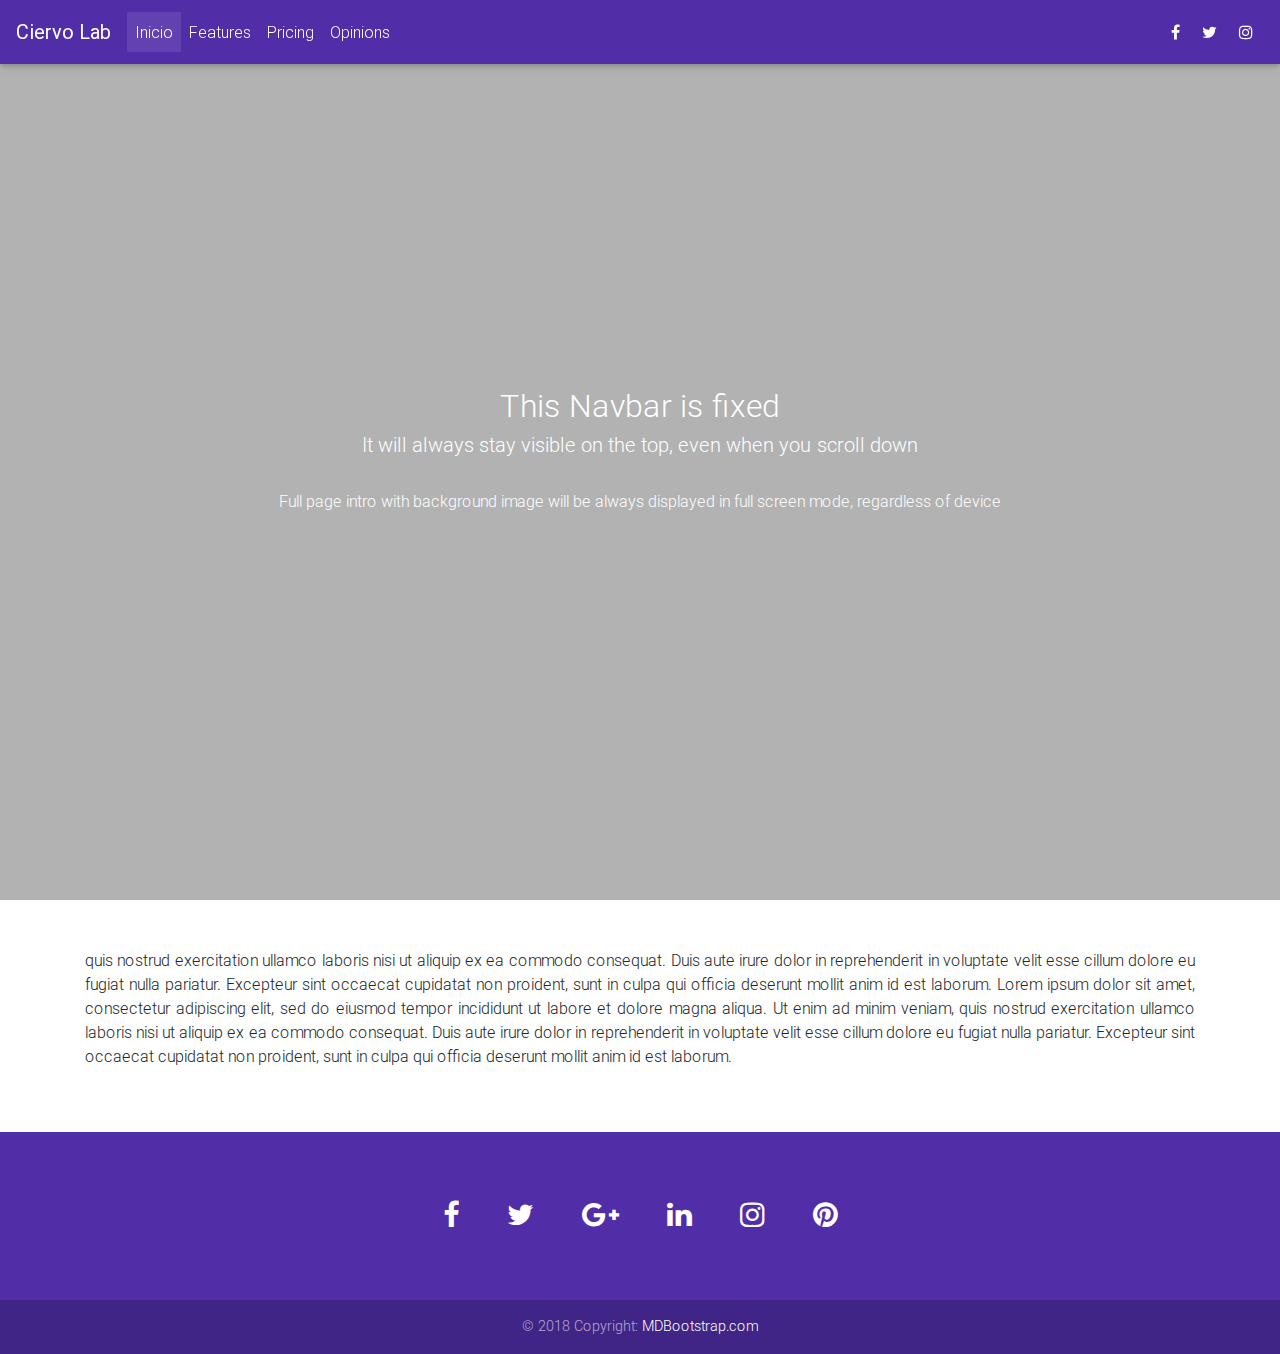
==== MDB4/mypage2/index.html @ 746f4df4 "aa" ====
<!DOCTYPE html>
<html lang="en" class="full-height">

<head>
    <meta charset="utf-8">
    <meta name="viewport" content="width=device-width, initial-scale=1, shrink-to-fit=no">
    <meta http-equiv="x-ua-compatible" content="ie=edge">
    <title>Ciervo lab</title>
    <!-- Font Awesome -->
    <link rel="stylesheet" href="https://maxcdn.bootstrapcdn.com/font-awesome/4.7.0/css/font-awesome.min.css">
    <!-- Bootstrap core CSS -->
    <link href="css/bootstrap.min.css" rel="stylesheet">
    <!-- Material Design Bootstrap -->
    <link href="css/mdb.min.css" rel="stylesheet">
    <!-- Your custom styles (optional) -->
    <link href="css/style.css" rel="stylesheet">
</head>

<body>

    <!-- Start your project here-->
    <!--Main Navigation-->
<header>

    <nav class="navbar fixed-top navbar-expand-lg navbar-dark deep-purple darken-2 scrolling-navbar">
        <a class="navbar-brand" href="#"><strong>Ciervo Lab</strong></a>
        <button class="navbar-toggler" type="button" data-toggle="collapse" data-target="#navbarSupportedContent" aria-controls="navbarSupportedContent" aria-expanded="false" aria-label="Toggle navigation">
            <span class="navbar-toggler-icon"></span>
        </button>
        <div class="collapse navbar-collapse" id="navbarSupportedContent">
            <ul class="navbar-nav mr-auto">
                <li class="nav-item active">
                    <a class="nav-link" href="#">Inicio <span class="sr-only">(current)</span></a>
                </li>
                <li class="nav-item">
                    <a class="nav-link" href="#">Features</a>
                </li>
                <li class="nav-item">
                    <a class="nav-link" href="#">Pricing</a>
                </li>
                <li class="nav-item">
                    <a class="nav-link" href="#">Opinions</a>
                </li>
            </ul>
            <ul class="navbar-nav nav-flex-icons">
                <li class="nav-item">
                    <a class="nav-link"><i class="fa fa-facebook"></i></a>
                </li>
                <li class="nav-item">
                    <a class="nav-link"><i class="fa fa-twitter"></i></a>
                </li>
                <li class="nav-item">
                    <a class="nav-link"><i class="fa fa-instagram"></i></a>
                </li>
            </ul>
        </div>
    </nav>

    <div class="view intro-2">
        <div class="full-bg-img">
            <div class="mask rgba-black-light flex-center">
                <div class="container text-center white-text">
                    <div class="white-text text-center wow fadeInUp">
                        <h2>This Navbar is fixed</h2>
                        <h5>It will always stay visible on the top, even when you scroll down</h5>
                        <br>
                        <p>Full page intro with background image will be always displayed in full screen mode, regardless of device </p>
                    </div>
                </div>
            </div>
        </div>
    </div>

</header>
<!--Main Navigation-->

<!--Main Layout-->
<main class="text-center py-5">

    <div class="container">
        <div class="row">
            <div class="col-md-12">

                <p align="justify">quis nostrud exercitation ullamco laboris nisi ut aliquip ex ea commodo consequat. Duis aute irure dolor in reprehenderit in voluptate velit esse cillum dolore eu fugiat nulla pariatur. Excepteur sint occaecat cupidatat non proident, sunt in culpa qui officia deserunt mollit anim id est laborum. Lorem ipsum dolor sit amet, consectetur adipiscing elit, sed do eiusmod tempor incididunt ut labore et dolore magna aliqua. Ut enim ad minim veniam, quis nostrud exercitation ullamco laboris nisi ut aliquip ex ea commodo consequat. Duis aute irure dolor in reprehenderit in voluptate velit esse cillum dolore eu fugiat nulla pariatur. Excepteur sint occaecat cupidatat non proident, sunt in culpa qui officia deserunt mollit anim id est laborum.</p>

            </div>
        </div>
    </div>

</main>
<!--Main Layout-->
<!-- Footer -->
<footer class="page-footer font-small deep-purple darken-2 ">

    <!-- Footer Elements -->
    <div class="container">

      <!-- Grid row-->
      <div class="row">

        <!-- Grid column -->
        <div class="col-md-12 py-5">
          <div class="mb-5 flex-center">

            <!-- Facebook -->
            <a class="fb-ic">
              <i class="fa fa-facebook fa-lg white-text mr-md-5 mr-3 fa-2x"> </i>
            </a>
            <!-- Twitter -->
            <a class="tw-ic">
              <i class="fa fa-twitter fa-lg white-text mr-md-5 mr-3 fa-2x"> </i>
            </a>
            <!-- Google +-->
            <a class="gplus-ic">
              <i class="fa fa-google-plus fa-lg white-text mr-md-5 mr-3 fa-2x"> </i>
            </a>
            <!--Linkedin -->
            <a class="li-ic">
              <i class="fa fa-linkedin fa-lg white-text mr-md-5 mr-3 fa-2x"> </i>
            </a>
            <!--Instagram-->
            <a class="ins-ic">
              <i class="fa fa-instagram fa-lg white-text mr-md-5 mr-3 fa-2x"> </i>
            </a>
            <!--Pinterest-->
            <a class="pin-ic">
              <i class="fa fa-pinterest fa-lg white-text fa-2x"> </i>
            </a>
          </div>
        </div>
        <!-- Grid column -->

      </div>
      <!-- Grid row-->

    </div>
    <!-- Footer Elements -->

    <!-- Copyright -->
    <div class="footer-copyright text-center py-3">© 2018 Copyright:
      <a href="https://mdbootstrap.com/bootstrap-tutorial/"> MDBootstrap.com</a>
    </div>
    <!-- Copyright -->

  </footer>
  <!-- Footer -->
    <!-- /Start your project here-->

    <!-- SCRIPTS -->
    <!-- JQuery -->
    <script type="text/javascript" src="js/jquery-3.3.1.min.js"></script>
    <!-- Bootstrap tooltips -->
    <script type="text/javascript" src="js/popper.min.js"></script>
    <!-- Bootstrap core JavaScript -->
    <script type="text/javascript" src="js/bootstrap.min.js"></script>
    <!-- MDB core JavaScript -->
    <script type="text/javascript" src="js/mdb.min.js"></script>
</body>

</html>
---- MDB4/mypage2/css/style.css ----
.view {
    background: url("https://mdbootstrap.com/img/Photos/Others/img (50).jpg")no-repeat center center;
    background-size: cover;
}

        .intro-2 {
            background: url("https://mdbootstrap.com/img/Photos/Others/img (50).jpg")no-repeat center center;
            background-size: cover;
        }
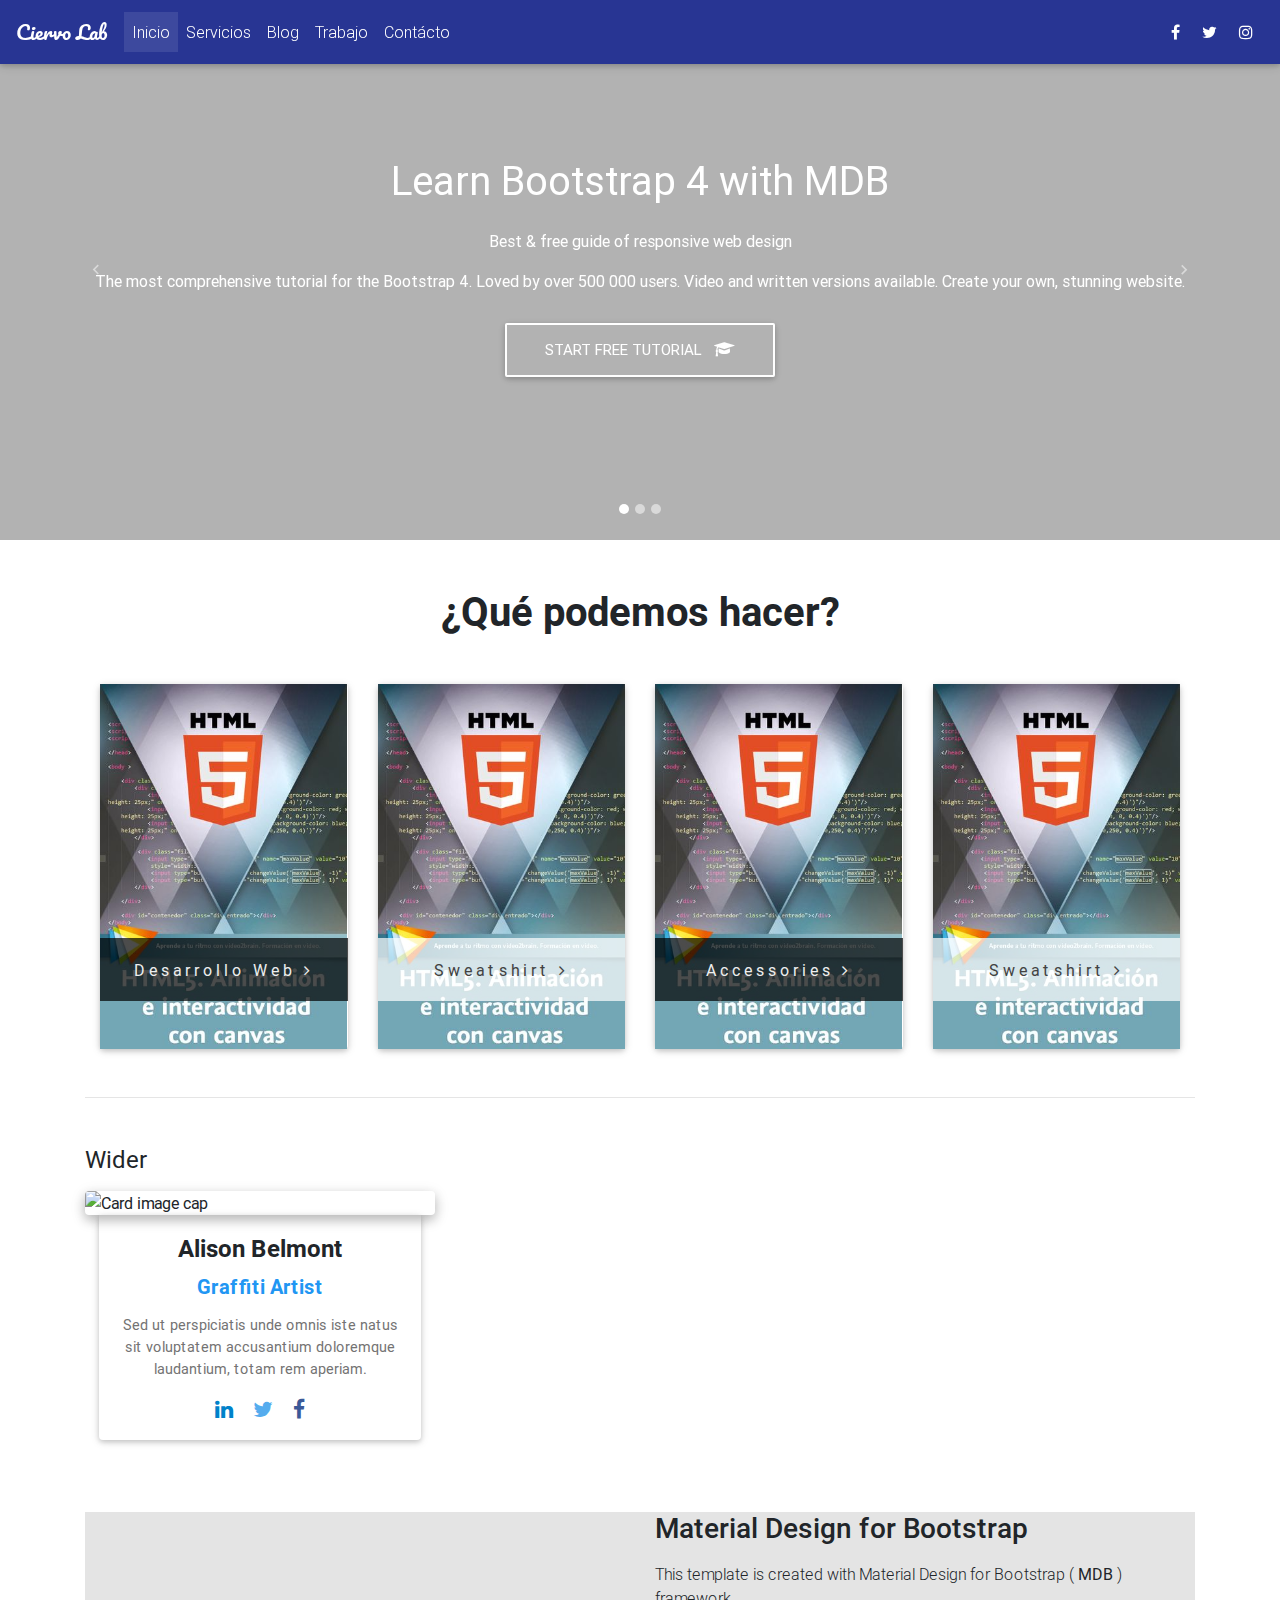
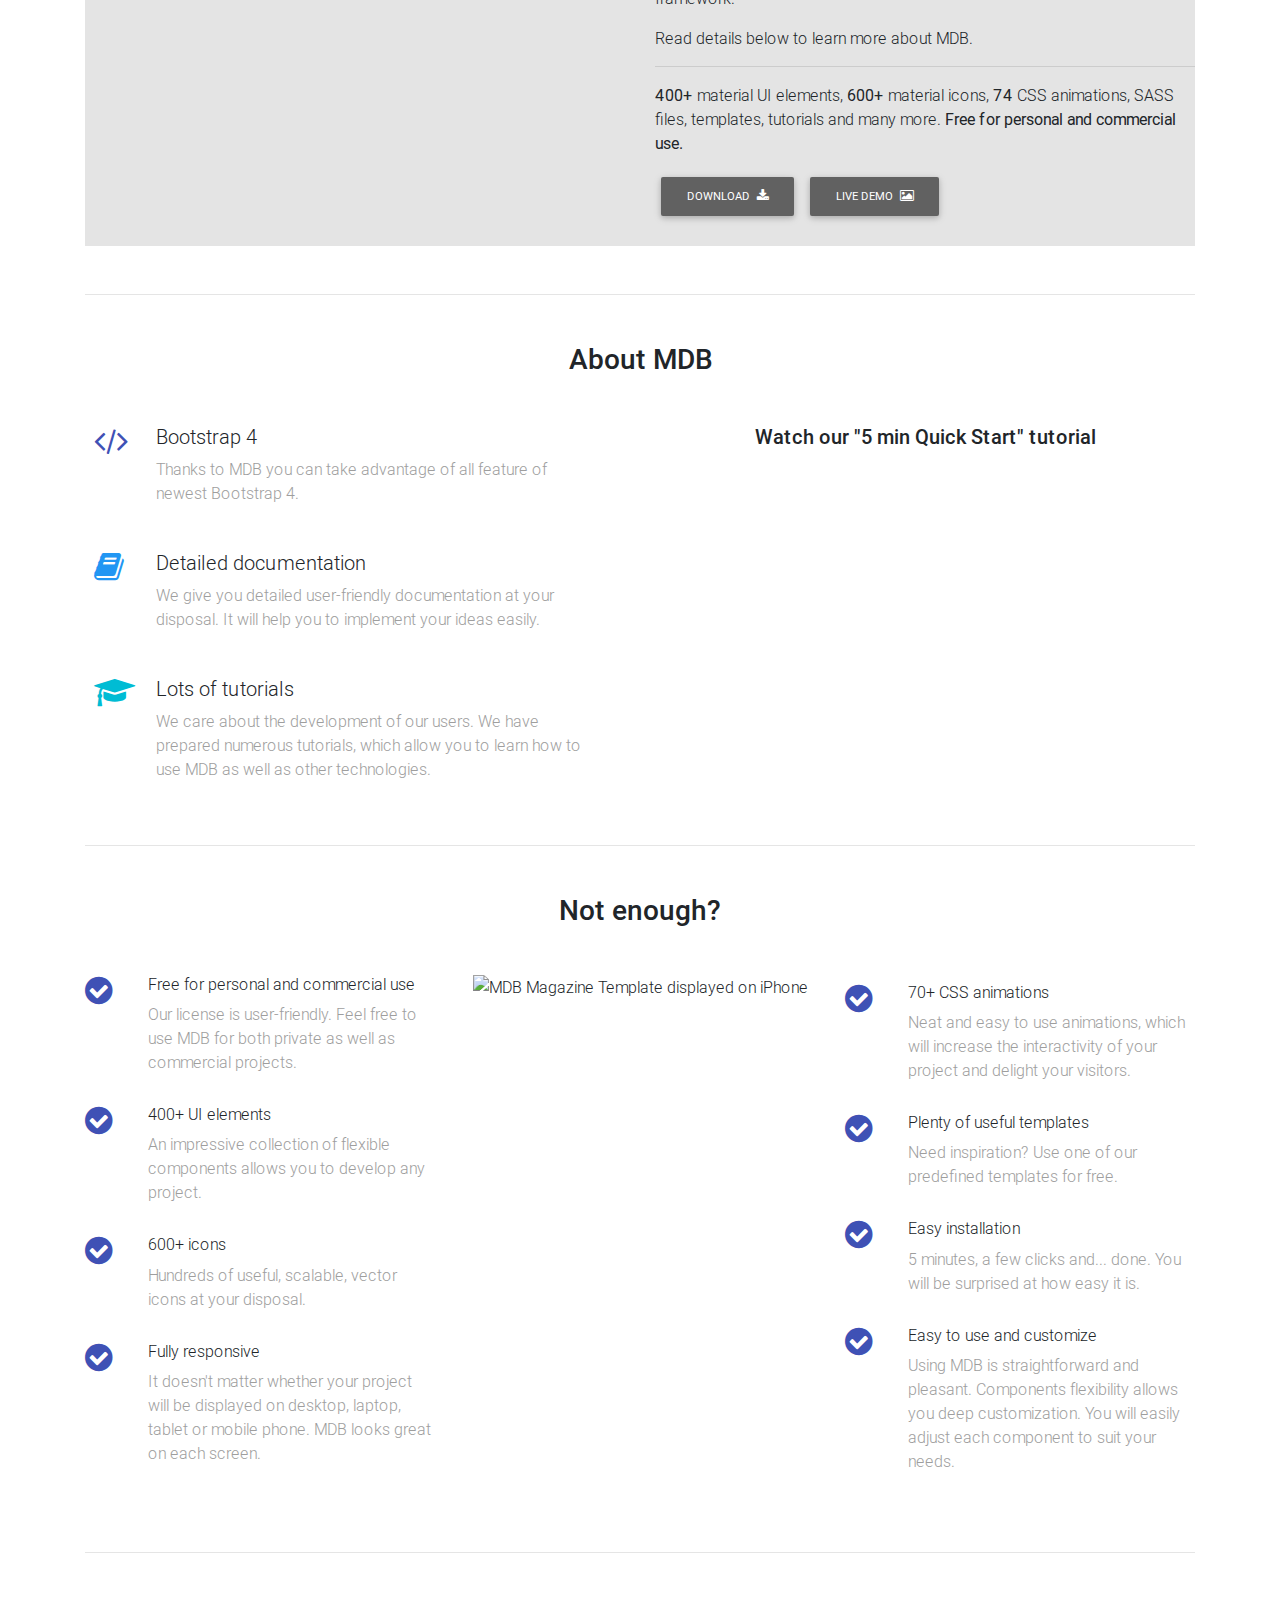
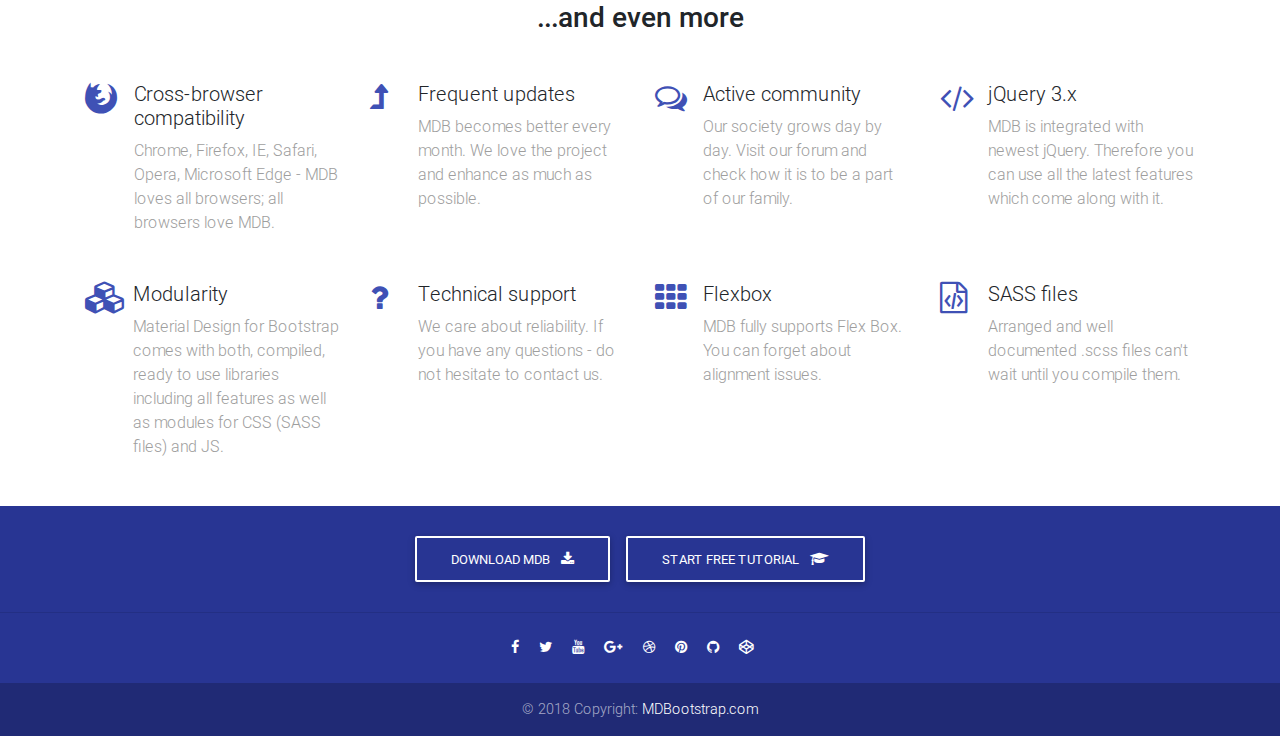
==== commit 48ecf279: "nuevo cambio y formulario de contacto" ====
--- a/MDB4/mypage2/index.html
+++ b/MDB4/mypage2/index.html
@@ -1,12 +1,12 @@
 
 <!DOCTYPE html>
-<html lang="en" class="full-height">
+<html lang="en">
 
 <head>
     <meta charset="utf-8">
     <meta name="viewport" content="width=device-width, initial-scale=1, shrink-to-fit=no">
     <meta http-equiv="x-ua-compatible" content="ie=edge">
-    <title>Ciervo lab</title>
+    <title>Ciervo Lab</title>
     <!-- Font Awesome -->
     <link rel="stylesheet" href="https://maxcdn.bootstrapcdn.com/font-awesome/4.7.0/css/font-awesome.min.css">
     <!-- Bootstrap core CSS -->
@@ -15,32 +15,76 @@
     <link href="css/mdb.min.css" rel="stylesheet">
     <!-- Your custom styles (optional) -->
     <link href="css/style.css" rel="stylesheet">
+     <link href="css/compiled-4.5.9.min.css" rel="stylesheet">
+     <link href="https://fonts.googleapis.com/css?family=Pacifico" rel="stylesheet">
+    <style type="text/css">
+
+      html,
+      body,
+      header,
+      .carousel {
+        height: 60vh;
+      }
+
+        @media (min-width: 800px) and (max-width: 850px) {
+              .navbar:not(.top-nav-collapse) {
+                  background: #929FBA!important;
+              }
+          }
+
+
+        @media (max-width: 740px) {
+            html,
+            body,
+            header,
+            .carousel {
+              height: 60vh;
+            }
+            }
+
+        @media (min-width: 800px) and (max-width: 850px) {
+            html,
+            body,
+            header,
+            .carousel {
+              height: 100vh;
+            }
+            }
+
+        @media (min-width: 800px) and (max-width: 850px) {
+                  .navbar:not(.top-nav-collapse) {
+                      background: #929FBA!important;
+                  }
+              }
+
+    </style>
 </head>
 
 <body>
 
-    <!-- Start your project here-->
-    <!--Main Navigation-->
-<header>
-
-    <nav class="navbar fixed-top navbar-expand-lg navbar-dark deep-purple darken-2 scrolling-navbar">
-        <a class="navbar-brand" href="#"><strong>Ciervo Lab</strong></a>
+  <header>
+
+    <nav class="navbar fixed-top navbar-expand-lg navbar-dark indigo darken-3 scrolling-navbar">
+        <a class="navbar-brand titulo-app" href="index.html"><strong>Ciervo Lab</strong></a>
         <button class="navbar-toggler" type="button" data-toggle="collapse" data-target="#navbarSupportedContent" aria-controls="navbarSupportedContent" aria-expanded="false" aria-label="Toggle navigation">
             <span class="navbar-toggler-icon"></span>
         </button>
         <div class="collapse navbar-collapse" id="navbarSupportedContent">
             <ul class="navbar-nav mr-auto">
                 <li class="nav-item active">
-                    <a class="nav-link" href="#">Inicio <span class="sr-only">(current)</span></a>
+                    <a class="nav-link" href="index.html">Inicio <span class="sr-only">(current)</span></a>
                 </li>
                 <li class="nav-item">
-                    <a class="nav-link" href="#">Features</a>
+                    <a class="nav-link" href="#">Servicios</a>
                 </li>
                 <li class="nav-item">
-                    <a class="nav-link" href="#">Pricing</a>
+                    <a class="nav-link" href="#">Blog</a>
                 </li>
                 <li class="nav-item">
-                    <a class="nav-link" href="#">Opinions</a>
+                    <a class="nav-link" href="#">Trabajo</a>
+                </li>
+                <li class="nav-item">
+                    <a class="nav-link" href="contact.html">Contácto</a>
                 </li>
             </ul>
             <ul class="navbar-nav nav-flex-icons">
@@ -56,96 +100,799 @@
             </ul>
         </div>
     </nav>
-
-    <div class="view intro-2">
-        <div class="full-bg-img">
-            <div class="mask rgba-black-light flex-center">
-                <div class="container text-center white-text">
-                    <div class="white-text text-center wow fadeInUp">
-                        <h2>This Navbar is fixed</h2>
-                        <h5>It will always stay visible on the top, even when you scroll down</h5>
-                        <br>
-                        <p>Full page intro with background image will be always displayed in full screen mode, regardless of device </p>
-                    </div>
-                </div>
-            </div>
-        </div>
-    </div>
-
-</header>
-<!--Main Navigation-->
-
-<!--Main Layout-->
-<main class="text-center py-5">
-
-    <div class="container">
-        <div class="row">
-            <div class="col-md-12">
-
-                <p align="justify">quis nostrud exercitation ullamco laboris nisi ut aliquip ex ea commodo consequat. Duis aute irure dolor in reprehenderit in voluptate velit esse cillum dolore eu fugiat nulla pariatur. Excepteur sint occaecat cupidatat non proident, sunt in culpa qui officia deserunt mollit anim id est laborum. Lorem ipsum dolor sit amet, consectetur adipiscing elit, sed do eiusmod tempor incididunt ut labore et dolore magna aliqua. Ut enim ad minim veniam, quis nostrud exercitation ullamco laboris nisi ut aliquip ex ea commodo consequat. Duis aute irure dolor in reprehenderit in voluptate velit esse cillum dolore eu fugiat nulla pariatur. Excepteur sint occaecat cupidatat non proident, sunt in culpa qui officia deserunt mollit anim id est laborum.</p>
-
-            </div>
-        </div>
-    </div>
-
-</main>
-<!--Main Layout-->
-<!-- Footer -->
-<footer class="page-footer font-small deep-purple darken-2 ">
-
-    <!-- Footer Elements -->
-    <div class="container">
-
-      <!-- Grid row-->
-      <div class="row">
-
-        <!-- Grid column -->
-        <div class="col-md-12 py-5">
-          <div class="mb-5 flex-center">
-
-            <!-- Facebook -->
-            <a class="fb-ic">
-              <i class="fa fa-facebook fa-lg white-text mr-md-5 mr-3 fa-2x"> </i>
-            </a>
-            <!-- Twitter -->
-            <a class="tw-ic">
-              <i class="fa fa-twitter fa-lg white-text mr-md-5 mr-3 fa-2x"> </i>
-            </a>
-            <!-- Google +-->
-            <a class="gplus-ic">
-              <i class="fa fa-google-plus fa-lg white-text mr-md-5 mr-3 fa-2x"> </i>
-            </a>
-            <!--Linkedin -->
-            <a class="li-ic">
-              <i class="fa fa-linkedin fa-lg white-text mr-md-5 mr-3 fa-2x"> </i>
-            </a>
-            <!--Instagram-->
-            <a class="ins-ic">
-              <i class="fa fa-instagram fa-lg white-text mr-md-5 mr-3 fa-2x"> </i>
-            </a>
-            <!--Pinterest-->
-            <a class="pin-ic">
-              <i class="fa fa-pinterest fa-lg white-text fa-2x"> </i>
-            </a>
+    <!-- Navbar -->
+   <!--Carousel Wrapper-->
+    <div id="carousel-example-1z" class="carousel slide carousel-fade" data-ride="carousel">
+
+      <!--Indicators-->
+      <ol class="carousel-indicators">
+        <li data-target="#carousel-example-1z" data-slide-to="0" class="active"></li>
+        <li data-target="#carousel-example-1z" data-slide-to="1"></li>
+        <li data-target="#carousel-example-1z" data-slide-to="2"></li>
+      </ol>
+      <!--/.Indicators-->
+
+      <!--Slides-->
+      <div class="carousel-inner" role="listbox">
+
+        <!--First slide-->
+        <div class="carousel-item active">
+          <div class="view" style="background-image: url('https://mdbootstrap.com/img/Photos/Others/nature7.jpg'); background-repeat: no-repeat; background-size: cover;">
+
+            <!-- Mask & flexbox options-->
+            <div class="mask rgba-black-light d-flex justify-content-center align-items-center">
+
+              <!-- Content -->
+              <div class="text-center white-text mx-5 wow fadeIn">
+                <h1 class="mb-4">
+                  <strong>Learn Bootstrap 4 with MDB</strong>
+                </h1>
+
+                <p>
+                  <strong>Best & free guide of responsive web design</strong>
+                </p>
+
+                <p class="mb-4 d-none d-md-block">
+                  <strong>The most comprehensive tutorial for the Bootstrap 4. Loved by over 500 000 users. Video and written versions
+                    available. Create your own, stunning website.</strong>
+                </p>
+
+                <a target="_blank" href="https://mdbootstrap.com/bootstrap-tutorial/" class="btn btn-outline-white btn-lg">Start free tutorial
+                  <i class="fa fa-graduation-cap ml-2"></i>
+                </a>
+              </div>
+              <!-- Content -->
+
+            </div>
+            <!-- Mask & flexbox options-->
+
           </div>
         </div>
-        <!-- Grid column -->
+        <!--/First slide-->
+
+        <!--Second slide-->
+        <div class="carousel-item">
+          <div class="view" style="background-image: url('https://mdbootstrap.com/img/Photos/Others/images/77.jpg'); background-repeat: no-repeat; background-size: cover;">
+
+            <!-- Mask & flexbox options-->
+            <div class="mask rgba-black-light d-flex justify-content-center align-items-center">
+
+              <!-- Content -->
+              <div class="text-center white-text mx-5 wow fadeIn">
+                <h1 class="mb-4">
+                  <strong>Learn Bootstrap 4 with MDB</strong>
+                </h1>
+
+                <p>
+                  <strong>Best & free guide of responsive web design</strong>
+                </p>
+
+                <p class="mb-4 d-none d-md-block">
+                  <strong>The most comprehensive tutorial for the Bootstrap 4. Loved by over 500 000 users. Video and written versions
+                    available. Create your own, stunning website.</strong>
+                </p>
+
+                <a target="_blank" href="https://mdbootstrap.com/bootstrap-tutorial/" class="btn btn-outline-white btn-lg">Start free tutorial
+                  <i class="fa fa-graduation-cap ml-2"></i>
+                </a>
+              </div>
+              <!-- Content -->
+
+            </div>
+            <!-- Mask & flexbox options-->
+
+          </div>
+        </div>
+        <!--/Second slide-->
+
+        <!--Third slide-->
+        <div class="carousel-item">
+          <div class="view" style="background-image: url('https://mdbootstrap.com/img/Photos/Others/images/47.jpg'); background-repeat: no-repeat; background-size: cover;">
+
+            <!-- Mask & flexbox options-->
+            <div class="mask rgba-black-light d-flex justify-content-center align-items-center">
+
+              <!-- Content -->
+              <div class="text-center white-text mx-5 wow fadeIn">
+                <h1 class="mb-4">
+                  <strong>Learn Bootstrap 4 with MDB</strong>
+                </h1>
+
+                <p>
+                  <strong>Best & free guide of responsive web design</strong>
+                </p>
+
+                <p class="mb-4 d-none d-md-block">
+                  <strong>The most comprehensive tutorial for the Bootstrap 4. Loved by over 500 000 users. Video and written versions
+                    available. Create your own, stunning website.</strong>
+                </p>
+
+                <a target="_blank" href="https://mdbootstrap.com/bootstrap-tutorial/" class="btn btn-outline-white btn-lg">Start free tutorial
+                  <i class="fa fa-graduation-cap ml-2"></i>
+                </a>
+              </div>
+              <!-- Content -->
+
+            </div>
+            <!-- Mask & flexbox options-->
+
+          </div>
+        </div>
+        <!--/Third slide-->
 
       </div>
-      <!-- Grid row-->
+      <!--/.Slides-->
+
+      <!--Controls-->
+      <a class="carousel-control-prev" href="#carousel-example-1z" role="button" data-slide="prev">
+        <span class="carousel-control-prev-icon" aria-hidden="true"></span>
+        <span class="sr-only">Previous</span>
+      </a>
+      <a class="carousel-control-next" href="#carousel-example-1z" role="button" data-slide="next">
+        <span class="carousel-control-next-icon" aria-hidden="true"></span>
+        <span class="sr-only">Next</span>
+      </a>
+      <!--/.Controls-->
 
     </div>
-    <!-- Footer Elements -->
-
-    <!-- Copyright -->
-    <div class="footer-copyright text-center py-3">© 2018 Copyright:
-      <a href="https://mdbootstrap.com/bootstrap-tutorial/"> MDBootstrap.com</a>
+    <!--/.Carousel Wrapper-->
+
+  </header>
+
+  <!--Main layout-->
+  <main>
+    <div class="container">
+    
+    <!-- ========================================================
+        servicios
+    ========================================================= -->
+
+    <section class="container text-center my-5 " > 
+
+          <!-- Section heading -->
+          <h2 class="h1-responsive font-weight-bold text-center my-5">¿Qué podemos hacer?</h2>
+              <!-- Grid row -->
+          <div class="row">
+
+            <!-- Grid column -->
+            <div class="col-lg-3 col-md-6 mb-lg-0 mb-4">
+              <!-- Collection card -->
+              <div class="card collection-card z-depth-1-half">
+                <!-- Card image -->
+                <div class="view zoom">
+                  <img src="img/dw1.jpg" class="img-fluid" alt="">
+                  <div class="stripe dark">
+                    <a>
+                      <p>Desarrollo Web
+                        <i class="fa fa-angle-right"></i>
+                      </p>
+                    </a>
+                  </div>
+                </div>
+                <!-- Card image -->
+              </div>
+              <!-- Collection card -->
+            </div>
+            <!-- Grid column -->
+
+            <!-- Grid column -->
+            <div class="col-lg-3 col-md-6 mb-lg-0 mb-4">
+              <!-- Collection card -->
+              <div class="card collection-card z-depth-1-half">
+                <!-- Card image -->
+                <div class="view zoom">
+                  <img src="img/dw1.jpg" class="img-fluid" alt="">
+                  <div class="stripe light">
+                    <a>
+                      <p>Sweatshirt
+                        <i class="fa fa-angle-right"></i>
+                      </p>
+                    </a>
+                  </div>
+                </div>
+                <!-- Card image -->
+              </div>
+              <!-- Collection card -->
+            </div>
+            <!-- Grid column -->
+
+            <!-- Grid column -->
+            <div class="col-lg-3 col-md-6 mb-md-0 mb-4">
+              <!-- Collection card -->
+              <div class="card collection-card z-depth-1-half">
+                <!-- Card image -->
+                <div class="view zoom">
+                  <img src="img/dw1.jpg" class="img-fluid" alt="">
+                  <div class="stripe dark">
+                    <a>
+                      <p>Accessories
+                        <i class="fa fa-angle-right"></i>
+                      </p>
+                    </a>
+                  </div>
+                </div>
+                <!-- Card image -->
+              </div>
+              <!-- Collection card -->
+            </div>
+            <!-- Grid column -->
+
+            <!-- Fourth column -->
+            <div class="col-lg-3 col-md-6">
+              <!-- Collection card -->
+              <div class="card collection-card z-depth-1-half">
+                <!-- Card image -->
+                <div class="view zoom">
+                  <img src="img/dw1.jpg" class="img-fluid" alt="">
+                  <div class="stripe light">
+                    <a>
+                      <p>Sweatshirt
+                        <i class="fa fa-angle-right"></i>
+                      </p>
+                    </a>
+                  </div>
+                </div>
+                <!-- Card image -->
+              </div>
+              <!-- Collection card -->
+            </div>
+            <!-- Fourth column -->
+
+          </div>
+          <!-- Grid row -->
+
+    </section>
+      
+    <!--===================================================== -->
+
+    <hr class="my-5">
+
+    <!--Section: -->
+    <section id="cascading-cards">
+
+        <div class="row">
+            <!--Subheading-->
+            <div class="col-md-4">
+                <h4 id=""><strong>Wider</strong></h4>
+
+                <!--Description-->
+                <p class="description"></p>
+
+                <!--Section: Live preview-->
+                <section>
+
+                    <!-- Card Wider -->
+                    <div class="card card-cascade wider mb-4">
+
+                      <!-- Card image -->
+                      <div class="view view-cascade overlay">
+                        <img  class="card-img-top" src="https://mdbootstrap.com/img/Photos/Others/photo6.jpg" alt="Card image cap">
+                        <a href="#!">
+                          <div class="mask rgba-white-slight"></div>
+                        </a>
+                      </div>
+
+                      <!-- Card content -->
+                      <div class="card-body card-body-cascade text-center">
+
+                        <!-- Title -->
+                        <h4 class="card-title"><strong>Alison Belmont</strong></h4>
+                        <!-- Subtitle -->
+                        <h5 class="blue-text pb-2"><strong>Graffiti Artist</strong></h5>
+                        <!-- Text -->
+                        <p class="card-text">Sed ut perspiciatis unde omnis iste natus sit voluptatem accusantium doloremque laudantium, totam rem aperiam. </p>
+
+                        <!-- Linkedin -->
+                        <a class="px-2 fa-lg li-ic"><i class="fa fa-linkedin"></i></a>
+                        <!-- Twitter -->
+                        <a class="px-2 fa-lg tw-ic"><i class="fa fa-twitter"></i></a>
+                        <!-- Dribbble -->
+                        <a class="px-2 fa-lg fb-ic"><i class="fa fa-facebook"></i></a>
+
+                      </div>
+
+                    </div>
+                    <!-- Card Wider -->
+
+                </section>
+                <!--Section: Live preview-->
+            </div>
+        </div>
+        <!--Section: Code-->
+       
+    </section>
+    <!--/Section: -->
+
+
+
+
+      <!--Section: Main info-->
+      <section class="mt-5 wow fadeIn" style="background-color: #e0e0e0e0;">
+
+        <!--Grid row-->
+        <div class="row">
+
+          <!--Grid column-->
+          <div class="col-md-6 mb-4">
+
+            <img src="https://mdbootstrap.com/img/Marketing/mdb-press-pack/mdb-main.jpg" class="img-fluid z-depth-1-half" alt="">
+
+          </div>
+          <!--Grid column-->
+
+          <!--Grid column-->
+          <div class="col-md-6 mb-4">
+
+            <!-- Main heading -->
+            <h3 class="h3 mb-3">Material Design for Bootstrap</h3>
+            <p>This template is created with Material Design for Bootstrap (
+              <strong>MDB</strong> ) framework.</p>
+            <p>Read details below to learn more about MDB.</p>
+            <!-- Main heading -->
+
+            <hr>
+
+            <p>
+              <strong>400+</strong> material UI elements,
+              <strong>600+</strong> material icons,
+              <strong>74</strong> CSS animations, SASS files, templates, tutorials and many more.
+              <strong>Free for personal and commercial use.</strong>
+            </p>
+
+            <!-- CTA -->
+            <a target="_blank" href="https://mdbootstrap.com/getting-started/" class="btn btn-grey btn-md">Download
+              <i class="fa fa-download ml-1"></i>
+            </a>
+            <a target="_blank" href="https://mdbootstrap.com/components/" class="btn btn-grey btn-md">Live demo
+              <i class="fa fa-image ml-1"></i>
+            </a>
+
+          </div>
+          <!--Grid column-->
+
+        </div>
+        <!--Grid row-->
+
+      </section>
+      <!--Section: Main info-->
+
+      <hr class="my-5">
+
+      <!--Section: Main features & Quick Start-->
+      <section>
+
+        <h3 class="h3 text-center mb-5">About MDB</h3>
+
+        <!--Grid row-->
+        <div class="row wow fadeIn">
+
+          <!--Grid column-->
+          <div class="col-lg-6 col-md-12 px-4">
+
+            <!--First row-->
+            <div class="row">
+              <div class="col-1 mr-3">
+                <i class="fa fa-code fa-2x indigo-text"></i>
+              </div>
+              <div class="col-10">
+                <h5 class="feature-title">Bootstrap 4</h5>
+                <p class="grey-text">Thanks to MDB you can take advantage of all feature of newest Bootstrap 4.</p>
+              </div>
+            </div>
+            <!--/First row-->
+
+            <div style="height:30px"></div>
+
+            <!--Second row-->
+            <div class="row">
+              <div class="col-1 mr-3">
+                <i class="fa fa-book fa-2x blue-text"></i>
+              </div>
+              <div class="col-10">
+                <h5 class="feature-title">Detailed documentation</h5>
+                <p class="grey-text">We give you detailed user-friendly documentation at your disposal. It will help you to implement your ideas
+                  easily.
+                </p>
+              </div>
+            </div>
+            <!--/Second row-->
+
+            <div style="height:30px"></div>
+
+            <!--Third row-->
+            <div class="row">
+              <div class="col-1 mr-3">
+                <i class="fa fa-graduation-cap fa-2x cyan-text"></i>
+              </div>
+              <div class="col-10">
+                <h5 class="feature-title">Lots of tutorials</h5>
+                <p class="grey-text">We care about the development of our users. We have prepared numerous tutorials, which allow you to learn
+                  how to use MDB as well as other technologies.</p>
+              </div>
+            </div>
+            <!--/Third row-->
+
+          </div>
+          <!--/Grid column-->
+
+          <!--Grid column-->
+          <div class="col-lg-6 col-md-12">
+
+            <p class="h5 text-center mb-4">Watch our "5 min Quick Start" tutorial</p>
+            <div class="embed-responsive embed-responsive-16by9">
+              <iframe class="embed-responsive-item" src="https://www.youtube.com/embed/cXTThxoywNQ" allowfullscreen></iframe>
+            </div>
+          </div>
+          <!--/Grid column-->
+
+        </div>
+        <!--/Grid row-->
+
+      </section>
+      <!--Section: Main features & Quick Start-->
+
+      <hr class="my-5">
+
+      <!--Section: Not enough-->
+      <section>
+
+        <h2 class="my-5 h3 text-center">Not enough?</h2>
+
+            <!--First row-->
+            <div class="row features-small mb-5 mt-3 wow fadeIn">
+
+              <!--First column-->
+              <div class="col-md-4">
+                <!--First row-->
+                <div class="row">
+                  <div class="col-2">
+                    <i class="fa fa-check-circle fa-2x indigo-text"></i>
+                  </div>
+                  <div class="col-10">
+                    <h6 class="feature-title">Free for personal and commercial use</h6>
+                    <p class="grey-text">Our license is user-friendly. Feel free to use MDB for both private as well as commercial projects.
+                    </p>
+                    <div style="height:15px"></div>
+                  </div>
+                </div>
+                <!--/First row-->
+
+                <!--Second row-->
+                <div class="row">
+                  <div class="col-2">
+                    <i class="fa fa-check-circle fa-2x indigo-text"></i>
+                  </div>
+                  <div class="col-10">
+                    <h6 class="feature-title">400+ UI elements</h6>
+                    <p class="grey-text">An impressive collection of flexible components allows you to develop any project.
+                    </p>
+                    <div style="height:15px"></div>
+                  </div>
+                </div>
+                <!--/Second row-->
+
+                <!--Third row-->
+                <div class="row">
+                  <div class="col-2">
+                    <i class="fa fa-check-circle fa-2x indigo-text"></i>
+                  </div>
+                  <div class="col-10">
+                    <h6 class="feature-title">600+ icons</h6>
+                    <p class="grey-text">Hundreds of useful, scalable, vector icons at your disposal.</p>
+                    <div style="height:15px"></div>
+                  </div>
+                </div>
+                <!--/Third row-->
+
+                <!--Fourth row-->
+                <div class="row">
+                  <div class="col-2">
+                    <i class="fa fa-check-circle fa-2x indigo-text"></i>
+                  </div>
+                  <div class="col-10">
+                    <h6 class="feature-title">Fully responsive</h6>
+                    <p class="grey-text">It doesn't matter whether your project will be displayed on desktop, laptop, tablet or mobile phone. MDB
+                      looks great on each screen.</p>
+                    <div style="height:15px"></div>
+                  </div>
+                </div>
+                <!--/Fourth row-->
+              </div>
+              <!--/First column-->
+
+              <!--Second column-->
+              <div class="col-md-4 flex-center">
+                <img src="https://mdbootstrap.com/img/Others/screens.png" alt="MDB Magazine Template displayed on iPhone" class="z-depth-0 img-fluid">
+              </div>
+              <!--/Second column-->
+
+              <!--Third column-->
+              <div class="col-md-4 mt-2">
+                <!--First row-->
+                <div class="row">
+                  <div class="col-2">
+                    <i class="fa fa-check-circle fa-2x indigo-text"></i>
+                  </div>
+                  <div class="col-10">
+                    <h6 class="feature-title">70+ CSS animations</h6>
+                    <p class="grey-text">Neat and easy to use animations, which will increase the interactivity of your project and delight your visitors.
+                    </p>
+                    <div style="height:15px"></div>
+                  </div>
+                </div>
+                <!--/First row-->
+
+                <!--Second row-->
+                <div class="row">
+                  <div class="col-2">
+                    <i class="fa fa-check-circle fa-2x indigo-text"></i>
+                  </div>
+                  <div class="col-10">
+                    <h6 class="feature-title">Plenty of useful templates</h6>
+                    <p class="grey-text">Need inspiration? Use one of our predefined templates for free.</p>
+                    <div style="height:15px"></div>
+                  </div>
+                </div>
+                <!--/Second row-->
+
+                <!--Third row-->
+                <div class="row">
+                  <div class="col-2">
+                    <i class="fa fa-check-circle fa-2x indigo-text"></i>
+                  </div>
+                  <div class="col-10">
+                    <h6 class="feature-title">Easy installation</h6>
+                    <p class="grey-text">5 minutes, a few clicks and... done. You will be surprised at how easy it is.
+                    </p>
+                    <div style="height:15px"></div>
+                  </div>
+                </div>
+                <!--/Third row-->
+
+                <!--Fourth row-->
+                <div class="row">
+                  <div class="col-2">
+                    <i class="fa fa-check-circle fa-2x indigo-text"></i>
+                  </div>
+                  <div class="col-10">
+                    <h6 class="feature-title">Easy to use and customize</h6>
+                    <p class="grey-text">Using MDB is straightforward and pleasant. Components flexibility allows you deep customization. You will
+                      easily adjust each component to suit your needs.</p>
+                    <div style="height:15px"></div>
+                  </div>
+                </div>
+                <!--/Fourth row-->
+              </div>
+              <!--/Third column-->
+
+            </div>
+            <!--/First row-->
+
+      </section>
+      <!--Section: Not enough-->
+
+      <hr class="mb-5">
+
+      <!--Section: More-->
+      <section>
+
+            <h2 class="my-5 h3 text-center">...and even more</h2>
+
+            <!--First row-->
+            <div class="row features-small mt-5 wow fadeIn">
+
+              <!--Grid column-->
+              <div class="col-xl-3 col-lg-6">
+                <!--Grid row-->
+                <div class="row">
+                  <div class="col-2">
+                    <i class="fa fa-firefox fa-2x mb-1 indigo-text" aria-hidden="true"></i>
+                  </div>
+                  <div class="col-10 mb-2 pl-3">
+                    <h5 class="feature-title font-bold mb-1">Cross-browser compatibility</h5>
+                    <p class="grey-text mt-2">Chrome, Firefox, IE, Safari, Opera, Microsoft Edge - MDB loves all browsers; all browsers love MDB.
+                    </p>
+                  </div>
+                </div>
+                <!--/Grid row-->
+              </div>
+              <!--/Grid column-->
+
+              <!--Grid column-->
+              <div class="col-xl-3 col-lg-6">
+                <!--Grid row-->
+                <div class="row">
+                  <div class="col-2">
+                    <i class="fa fa-level-up fa-2x mb-1 indigo-text" aria-hidden="true"></i>
+                  </div>
+                  <div class="col-10 mb-2">
+                    <h5 class="feature-title font-bold mb-1">Frequent updates</h5>
+                    <p class="grey-text mt-2">MDB becomes better every month. We love the project and enhance as much as possible.
+                    </p>
+                  </div>
+                </div>
+                <!--/Grid row-->
+              </div>
+              <!--/Grid column-->
+
+              <!--Grid column-->
+              <div class="col-xl-3 col-lg-6">
+                <!--Grid row-->
+                <div class="row">
+                  <div class="col-2">
+                    <i class="fa fa-comments-o fa-2x mb-1 indigo-text" aria-hidden="true"></i>
+                  </div>
+                  <div class="col-10 mb-2">
+                    <h5 class="feature-title font-bold mb-1">Active community</h5>
+                    <p class="grey-text mt-2">Our society grows day by day. Visit our forum and check how it is to be a part of our family.
+                    </p>
+                  </div>
+                </div>
+                <!--/Grid row-->
+              </div>
+              <!--/Grid column-->
+
+              <!--Grid column-->
+              <div class="col-xl-3 col-lg-6">
+                <!--Grid row-->
+                <div class="row">
+                  <div class="col-2">
+                    <i class="fa fa-code fa-2x mb-1 indigo-text" aria-hidden="true"></i>
+                  </div>
+                  <div class="col-10 mb-2">
+                    <h5 class="feature-title font-bold mb-1">jQuery 3.x</h5>
+                    <p class="grey-text mt-2">MDB is integrated with newest jQuery. Therefore you can use all the latest features which come along with
+                      it.
+                    </p>
+                  </div>
+                </div>
+                <!--/Grid row-->
+              </div>
+              <!--/Grid column-->
+
+            </div>
+            <!--/First row-->
+
+            <!--Second row-->
+            <div class="row features-small mt-4 wow fadeIn">
+
+              <!--Grid column-->
+              <div class="col-xl-3 col-lg-6">
+                <!--Grid row-->
+                <div class="row">
+                  <div class="col-2">
+                    <i class="fa fa-cubes fa-2x mb-1 indigo-text" aria-hidden="true"></i>
+                  </div>
+                  <div class="col-10 mb-2">
+                    <h5 class="feature-title font-bold mb-1">Modularity</h5>
+                    <p class="grey-text mt-2">Material Design for Bootstrap comes with both, compiled, ready to use libraries including all features as
+                      well as modules for CSS (SASS files) and JS.</p>
+                  </div>
+                </div>
+                <!--/Grid row-->
+              </div>
+              <!--/Grid column-->
+
+              <!--Grid column-->
+              <div class="col-xl-3 col-lg-6">
+                <!--Grid row-->
+                <div class="row">
+                  <div class="col-2">
+                    <i class="fa fa-question fa-2x mb-1 indigo-text" aria-hidden="true"></i>
+                  </div>
+                  <div class="col-10 mb-2">
+                    <h5 class="feature-title font-bold mb-1">Technical support</h5>
+                    <p class="grey-text mt-2">We care about reliability. If you have any questions - do not hesitate to contact us.
+                    </p>
+                  </div>
+                </div>
+                <!--/Grid row-->
+              </div>
+              <!--/Grid column-->
+
+              <!--Grid column-->
+              <div class="col-xl-3 col-lg-6">
+                <!--Grid row-->
+                <div class="row">
+                  <div class="col-2">
+                    <i class="fa fa-th fa-2x mb-1 indigo-text" aria-hidden="true"></i>
+                  </div>
+                  <div class="col-10 mb-2">
+                    <h5 class="feature-title font-bold mb-1">Flexbox</h5>
+                    <p class="grey-text mt-2">MDB fully supports Flex Box. You can forget about alignment issues.</p>
+                  </div>
+                </div>
+                <!--/Grid row-->
+              </div>
+              <!--/Grid column-->
+
+              <!--Grid column-->
+              <div class="col-xl-3 col-lg-6">
+                <!--Grid row-->
+                <div class="row">
+                  <div class="col-2">
+                    <i class="fa fa-file-code-o fa-2x mb-1 indigo-text" aria-hidden="true"></i>
+                  </div>
+                  <div class="col-10 mb-2">
+                    <h5 class="feature-title font-bold mb-1">SASS files</h5>
+                    <p class="grey-text mt-2">Arranged and well documented .scss files can't wait until you compile them.</p>
+                  </div>
+                </div>
+                <!--/Grid row-->
+              </div>
+              <!--/Grid column-->
+
+            </div>
+            <!--/Second row-->
+
+      </section>
+      
+
     </div>
-    <!-- Copyright -->
+  </main>
+  <!--Main layout-->
+
+  <!--Footer-->
+  <footer class="page-footer text-center font-small mt-4 wow fadeIn indigo darken-3">
+
+        <!--Call to action-->
+        <div class="pt-4">
+          <a class="btn btn-outline-white" href="https://mdbootstrap.com/getting-started/" target="_blank" role="button">Download MDB
+            <i class="fa fa-download ml-2"></i>
+          </a>
+          <a class="btn btn-outline-white" href="https://mdbootstrap.com/bootstrap-tutorial/" target="_blank" role="button">Start free tutorial
+            <i class="fa fa-graduation-cap ml-2"></i>
+          </a>
+        </div>
+        <!--/.Call to action-->
+
+        <hr class="my-4">
+
+        <!-- Social icons -->
+        <div class="pb-4">
+          <a href="https://www.facebook.com/mdbootstrap" target="_blank">
+            <i class="fa fa-facebook mr-3"></i>
+          </a>
+
+          <a href="https://twitter.com/MDBootstrap" target="_blank">
+            <i class="fa fa-twitter mr-3"></i>
+          </a>
+
+          <a href="https://www.youtube.com/watch?v=7MUISDJ5ZZ4" target="_blank">
+            <i class="fa fa-youtube mr-3"></i>
+          </a>
+
+          <a href="https://plus.google.com/u/0/b/107863090883699620484" target="_blank">
+            <i class="fa fa-google-plus mr-3"></i>
+          </a>
+
+          <a href="https://dribbble.com/mdbootstrap" target="_blank">
+            <i class="fa fa-dribbble mr-3"></i>
+          </a>
+
+          <a href="https://pinterest.com/mdbootstrap" target="_blank">
+            <i class="fa fa-pinterest mr-3"></i>
+          </a>
+
+          <a href="https://github.com/mdbootstrap/bootstrap-material-design" target="_blank">
+            <i class="fa fa-github mr-3"></i>
+          </a>
+
+          <a href="http://codepen.io/mdbootstrap/" target="_blank">
+            <i class="fa fa-codepen mr-3"></i>
+          </a>
+        </div>
+        <!-- Social icons -->
+
+        <!--Copyright-->
+        <div class="footer-copyright py-3">
+          © 2018 Copyright:
+          <a href="https://mdbootstrap.com/bootstrap-tutorial/" target="_blank"> MDBootstrap.com </a>
+        </div>
+        <!--/.Copyright-->
 
   </footer>
-  <!-- Footer -->
-    <!-- /Start your project here-->
+  <!--/.Footer-->
 
     <!-- SCRIPTS -->
     <!-- JQuery -->
@@ -156,6 +903,11 @@
     <script type="text/javascript" src="js/bootstrap.min.js"></script>
     <!-- MDB core JavaScript -->
     <script type="text/javascript" src="js/mdb.min.js"></script>
+      <!-- Initializations -->
+  <script type="text/javascript">
+    // Animations initialization
+    new WOW().init();
+  </script>
 </body>
 
-</html>
+</html>--- a/MDB4/mypage2/css/style.css
+++ b/MDB4/mypage2/css/style.css
@@ -1,9 +1,139 @@
-.view {
-    background: url("https://mdbootstrap.com/img/Photos/Others/img (50).jpg")no-repeat center center;
-    background-size: cover;
+/*==============================================*/
+.titulo-app{
+	font-family: 'Pacifico', cursive;
 }
 
-        .intro-2 {
-            background: url("https://mdbootstrap.com/img/Photos/Others/img (50).jpg")no-repeat center center;
-            background-size: cover;
-        }
+
+
+
+.view,body,html{
+	height:100%}
+.carousel{height:50%}
+.carousel .carousel-inner,.carousel .carousel-inner .active,.carousel .carousel-inner .carousel-item{
+	height:100%}
+@media (max-width:776px){
+	.carousel{height:100%}
+}
+.navbar{
+	background-color:rgba(0,0,0,.2)
+}
+.page-footer,.top-nav-collapse{background-color:#929FBA}
+@media only screen and (max-width:768px){
+	.navbar{background-color:#929FBA}
+}
+
+/*******************************************************************************************/
+div.wpcf7 {
+	margin: 0;
+	padding: 0;
+}
+
+div.wpcf7 .screen-reader-response {
+	position: absolute;
+	overflow: hidden;
+	clip: rect(1px, 1px, 1px, 1px);
+	height: 1px;
+	width: 1px;
+	margin: 0;
+	padding: 0;
+	border: 0;
+}
+
+div.wpcf7-response-output {
+	margin: 2em 0.5em 1em;
+	padding: 0.2em 1em;
+	border: 2px solid #ff0000;
+}
+
+div.wpcf7-mail-sent-ok {
+	border: 2px solid #398f14;
+}
+
+div.wpcf7-mail-sent-ng,
+div.wpcf7-aborted {
+	border: 2px solid #ff0000;
+}
+
+div.wpcf7-spam-blocked {
+	border: 2px solid #ffa500;
+}
+
+div.wpcf7-validation-errors,
+div.wpcf7-acceptance-missing {
+	border: 2px solid #f7e700;
+}
+
+.wpcf7-form-control-wrap {
+	position: relative;
+}
+
+span.wpcf7-not-valid-tip {
+	color: #f00;
+	font-size: 1em;
+	font-weight: normal;
+	display: block;
+}
+
+.use-floating-validation-tip span.wpcf7-not-valid-tip {
+	position: absolute;
+	top: 20%;
+	left: 20%;
+	z-index: 100;
+	border: 1px solid #ff0000;
+	background: #fff;
+	padding: .2em .8em;
+}
+
+span.wpcf7-list-item {
+	display: inline-block;
+	margin: 0 0 0 1em;
+}
+
+span.wpcf7-list-item-label::before,
+span.wpcf7-list-item-label::after {
+	content: " ";
+}
+
+.wpcf7-display-none {
+	display: none;
+}
+
+div.wpcf7 .ajax-loader {
+	visibility: hidden;
+	display: inline-block;
+	background-image: url('../../images/ajax-loader.gif');
+	width: 16px;
+	height: 16px;
+	border: none;
+	padding: 0;
+	margin: 0 0 0 4px;
+	vertical-align: middle;
+}
+
+div.wpcf7 .ajax-loader.is-active {
+	visibility: visible;
+}
+
+div.wpcf7 div.ajax-error {
+	display: none;
+}
+
+div.wpcf7 .placeheld {
+	color: #888;
+}
+
+div.wpcf7 .wpcf7-recaptcha iframe {
+	margin-bottom: 0;
+}
+
+div.wpcf7 input[type="file"] {
+	cursor: pointer;
+}
+
+div.wpcf7 input[type="file"]:disabled {
+	cursor: default;
+}
+
+div.wpcf7 .wpcf7-submit:disabled {
+	cursor: not-allowed;
+}--- a/MDB4/mypage2/css/compiled-4.5.9.min.css
+++ b/MDB4/mypage2/css/compiled-4.5.9.min.css
@@ -0,0 +1 @@
+:root{--blue:#007bff;--indigo:#6610f2;--purple:#6f42c1;--pink:#e83e8c;--red:#dc3545;--orange:#fd7e14;--yellow:#ffc107;--green:#28a745;--teal:#20c997;--cyan:#17a2b8;--white:#fff;--gray:#6c757d;--gray-dark:#343a40;--primary:#007bff;--secondary:#6c757d;--success:#28a745;--info:#17a2b8;--warning:#ffc107;--danger:#dc3545;--light:#f8f9fa;--dark:#343a40;--breakpoint-xs:0;--breakpoint-sm:576px;--breakpoint-md:768px;--breakpoint-lg:992px;--breakpoint-xl:1200px;--font-family-sans-serif:-apple-system,BlinkMacSystemFont,"Segoe UI",Roboto,"Helvetica Neue",Arial,sans-serif,"Apple Color Emoji","Segoe UI Emoji","Segoe UI Symbol","Noto Color Emoji";--font-family-monospace:SFMono-Regular,Menlo,Monaco,Consolas,"Liberation Mono","Courier New",monospace}*,::after,::before{box-sizing:border-box}html{font-family:sans-serif;line-height:1.15;-webkit-text-size-adjust:100%;-ms-text-size-adjust:100%;-ms-overflow-style:scrollbar;-webkit-tap-highlight-color:transparent}@-ms-viewport{width:device-width}article,aside,figcaption,figure,footer,header,hgroup,main,nav,section{display:block}body{margin:0;font-family:-apple-system,BlinkMacSystemFont,"Segoe UI",Roboto,"Helvetica Neue",Arial,sans-serif,"Apple Color Emoji","Segoe UI Emoji","Segoe UI Symbol","Noto Color Emoji";font-size:1rem;font-weight:400;line-height:1.5;color:#212529;text-align:left;background-color:#fff}[tabindex="-1"]:focus{outline:0!important}hr{box-sizing:content-box;height:0;overflow:visible}h1,h2,h3,h4,h5,h6{margin-top:0;margin-bottom:.5rem}p{margin-top:0;margin-bottom:1rem}abbr[data-original-title],abbr[title]{text-decoration:underline;-webkit-text-decoration:underline dotted;text-decoration:underline dotted;cursor:help;border-bottom:0}address{margin-bottom:1rem;font-style:normal;line-height:inherit}dl,ol,ul{margin-top:0;margin-bottom:1rem}ol ol,ol ul,ul ol,ul ul{margin-bottom:0}dt{font-weight:700}dd{margin-bottom:.5rem;margin-left:0}blockquote{margin:0 0 1rem}dfn{font-style:italic}b,strong{font-weight:bolder}small{font-size:80%}sub,sup{position:relative;font-size:75%;line-height:0;vertical-align:baseline}sub{bottom:-.25em}sup{top:-.5em}a{color:#007bff;text-decoration:none;background-color:transparent;-webkit-text-decoration-skip:objects}a:hover{color:#0056b3;text-decoration:underline}a:not([href]):not([tabindex]){color:inherit;text-decoration:none}a:not([href]):not([tabindex]):focus,a:not([href]):not([tabindex]):hover{color:inherit;text-decoration:none}a:not([href]):not([tabindex]):focus{outline:0}code,kbd,pre,samp{font-family:SFMono-Regular,Menlo,Monaco,Consolas,"Liberation Mono","Courier New",monospace;font-size:1em}pre{margin-top:0;margin-bottom:1rem;overflow:auto;-ms-overflow-style:scrollbar}figure{margin:0 0 1rem}img{vertical-align:middle;border-style:none}svg{overflow:hidden;vertical-align:middle}table{border-collapse:collapse}caption{padding-top:.75rem;padding-bottom:.75rem;color:#6c757d;text-align:left;caption-side:bottom}th{text-align:inherit}label{display:inline-block;margin-bottom:.5rem}button{border-radius:0}button:focus{outline:1px dotted;outline:5px auto -webkit-focus-ring-color}button,input,optgroup,select,textarea{margin:0;font-family:inherit;font-size:inherit;line-height:inherit}button,input{overflow:visible}button,select{text-transform:none}[type=reset],[type=submit],button,html [type=button]{-webkit-appearance:button}[type=button]::-moz-focus-inner,[type=reset]::-moz-focus-inner,[type=submit]::-moz-focus-inner,button::-moz-focus-inner{padding:0;border-style:none}input[type=checkbox],input[type=radio]{box-sizing:border-box;padding:0}input[type=date],input[type=datetime-local],input[type=month],input[type=time]{-webkit-appearance:listbox}textarea{overflow:auto;resize:vertical}fieldset{min-width:0;padding:0;margin:0;border:0}legend{display:block;width:100%;max-width:100%;padding:0;margin-bottom:.5rem;font-size:1.5rem;line-height:inherit;color:inherit;white-space:normal}progress{vertical-align:baseline}[type=number]::-webkit-inner-spin-button,[type=number]::-webkit-outer-spin-button{height:auto}[type=search]{outline-offset:-2px;-webkit-appearance:none}[type=search]::-webkit-search-cancel-button,[type=search]::-webkit-search-decoration{-webkit-appearance:none}::-webkit-file-upload-button{font:inherit;-webkit-appearance:button}output{display:inline-block}summary{display:list-item;cursor:pointer}template{display:none}[hidden]{display:none!important}.h1,.h2,.h3,.h4,.h5,.h6,h1,h2,h3,h4,h5,h6{margin-bottom:.5rem;font-family:inherit;font-weight:500;line-height:1.2;color:inherit}.h1,h1{font-size:2.5rem}.h2,h2{font-size:2rem}.h3,h3{font-size:1.75rem}.h4,h4{font-size:1.5rem}.h5,h5{font-size:1.25rem}.h6,h6{font-size:1rem}.lead{font-size:1.25rem;font-weight:300}.display-1{font-size:6rem;font-weight:300;line-height:1.2}.display-2{font-size:5.5rem;font-weight:300;line-height:1.2}.display-3{font-size:4.5rem;font-weight:300;line-height:1.2}.display-4{font-size:3.5rem;font-weight:300;line-height:1.2}hr{margin-top:1rem;margin-bottom:1rem;border:0;border-top:1px solid rgba(0,0,0,.1)}.small,small{font-size:80%;font-weight:400}.mark,mark{padding:.2em;background-color:#fcf8e3}.list-unstyled{padding-left:0;list-style:none}.list-inline{padding-left:0;list-style:none}.list-inline-item{display:inline-block}.list-inline-item:not(:last-child){margin-right:.5rem}.initialism{font-size:90%;text-transform:uppercase}.blockquote{margin-bottom:1rem;font-size:1.25rem}.blockquote-footer{display:block;font-size:80%;color:#6c757d}.blockquote-footer::before{content:"\2014 \00A0"}.img-fluid{max-width:100%;height:auto}.img-thumbnail{padding:.25rem;background-color:#fff;border:1px solid #dee2e6;border-radius:.25rem;max-width:100%;height:auto}.figure{display:inline-block}.figure-img{margin-bottom:.5rem;line-height:1}.figure-caption{font-size:90%;color:#6c757d}code{font-size:87.5%;color:#e83e8c;word-break:break-word}a>code{color:inherit}kbd{padding:.2rem .4rem;font-size:87.5%;color:#fff;background-color:#212529;border-radius:.2rem}kbd kbd{padding:0;font-size:100%;font-weight:700}pre{display:block;font-size:87.5%;color:#212529}pre code{font-size:inherit;color:inherit;word-break:normal}.pre-scrollable{max-height:340px;overflow-y:scroll}.container{width:100%;padding-right:15px;padding-left:15px;margin-right:auto;margin-left:auto}@media (min-width:576px){.container{max-width:540px}}@media (min-width:768px){.container{max-width:720px}}@media (min-width:992px){.container{max-width:960px}}@media (min-width:1200px){.container{max-width:1140px}}.container-fluid{width:100%;padding-right:15px;padding-left:15px;margin-right:auto;margin-left:auto}.row{display:-ms-flexbox;display:flex;-ms-flex-wrap:wrap;flex-wrap:wrap;margin-right:-15px;margin-left:-15px}.no-gutters{margin-right:0;margin-left:0}.no-gutters>.col,.no-gutters>[class*=col-]{padding-right:0;padding-left:0}.col,.col-1,.col-10,.col-11,.col-12,.col-2,.col-3,.col-4,.col-5,.col-6,.col-7,.col-8,.col-9,.col-auto,.col-lg,.col-lg-1,.col-lg-10,.col-lg-11,.col-lg-12,.col-lg-2,.col-lg-3,.col-lg-4,.col-lg-5,.col-lg-6,.col-lg-7,.col-lg-8,.col-lg-9,.col-lg-auto,.col-md,.col-md-1,.col-md-10,.col-md-11,.col-md-12,.col-md-2,.col-md-3,.col-md-4,.col-md-5,.col-md-6,.col-md-7,.col-md-8,.col-md-9,.col-md-auto,.col-sm,.col-sm-1,.col-sm-10,.col-sm-11,.col-sm-12,.col-sm-2,.col-sm-3,.col-sm-4,.col-sm-5,.col-sm-6,.col-sm-7,.col-sm-8,.col-sm-9,.col-sm-auto,.col-xl,.col-xl-1,.col-xl-10,.col-xl-11,.col-xl-12,.col-xl-2,.col-xl-3,.col-xl-4,.col-xl-5,.col-xl-6,.col-xl-7,.col-xl-8,.col-xl-9,.col-xl-auto{position:relative;width:100%;min-height:1px;padding-right:15px;padding-left:15px}.col{-ms-flex-preferred-size:0;flex-basis:0;-ms-flex-positive:1;flex-grow:1;max-width:100%}.col-auto{-ms-flex:0 0 auto;flex:0 0 auto;width:auto;max-width:none}.col-1{-ms-flex:0 0 8.333333%;flex:0 0 8.333333%;max-width:8.333333%}.col-2{-ms-flex:0 0 16.666667%;flex:0 0 16.666667%;max-width:16.666667%}.col-3{-ms-flex:0 0 25%;flex:0 0 25%;max-width:25%}.col-4{-ms-flex:0 0 33.333333%;flex:0 0 33.333333%;max-width:33.333333%}.col-5{-ms-flex:0 0 41.666667%;flex:0 0 41.666667%;max-width:41.666667%}.col-6{-ms-flex:0 0 50%;flex:0 0 50%;max-width:50%}.col-7{-ms-flex:0 0 58.333333%;flex:0 0 58.333333%;max-width:58.333333%}.col-8{-ms-flex:0 0 66.666667%;flex:0 0 66.666667%;max-width:66.666667%}.col-9{-ms-flex:0 0 75%;flex:0 0 75%;max-width:75%}.col-10{-ms-flex:0 0 83.333333%;flex:0 0 83.333333%;max-width:83.333333%}.col-11{-ms-flex:0 0 91.666667%;flex:0 0 91.666667%;max-width:91.666667%}.col-12{-ms-flex:0 0 100%;flex:0 0 100%;max-width:100%}.order-first{-ms-flex-order:-1;order:-1}.order-last{-ms-flex-order:13;order:13}.order-0{-ms-flex-order:0;order:0}.order-1{-ms-flex-order:1;order:1}.order-2{-ms-flex-order:2;order:2}.order-3{-ms-flex-order:3;order:3}.order-4{-ms-flex-order:4;order:4}.order-5{-ms-flex-order:5;order:5}.order-6{-ms-flex-order:6;order:6}.order-7{-ms-flex-order:7;order:7}.order-8{-ms-flex-order:8;order:8}.order-9{-ms-flex-order:9;order:9}.order-10{-ms-flex-order:10;order:10}.order-11{-ms-flex-order:11;order:11}.order-12{-ms-flex-order:12;order:12}.offset-1{margin-left:8.333333%}.offset-2{margin-left:16.666667%}.offset-3{margin-left:25%}.offset-4{margin-left:33.333333%}.offset-5{margin-left:41.666667%}.offset-6{margin-left:50%}.offset-7{margin-left:58.333333%}.offset-8{margin-left:66.666667%}.offset-9{margin-left:75%}.offset-10{margin-left:83.333333%}.offset-11{margin-left:91.666667%}@media (min-width:576px){.col-sm{-ms-flex-preferred-size:0;flex-basis:0;-ms-flex-positive:1;flex-grow:1;max-width:100%}.col-sm-auto{-ms-flex:0 0 auto;flex:0 0 auto;width:auto;max-width:none}.col-sm-1{-ms-flex:0 0 8.333333%;flex:0 0 8.333333%;max-width:8.333333%}.col-sm-2{-ms-flex:0 0 16.666667%;flex:0 0 16.666667%;max-width:16.666667%}.col-sm-3{-ms-flex:0 0 25%;flex:0 0 25%;max-width:25%}.col-sm-4{-ms-flex:0 0 33.333333%;flex:0 0 33.333333%;max-width:33.333333%}.col-sm-5{-ms-flex:0 0 41.666667%;flex:0 0 41.666667%;max-width:41.666667%}.col-sm-6{-ms-flex:0 0 50%;flex:0 0 50%;max-width:50%}.col-sm-7{-ms-flex:0 0 58.333333%;flex:0 0 58.333333%;max-width:58.333333%}.col-sm-8{-ms-flex:0 0 66.666667%;flex:0 0 66.666667%;max-width:66.666667%}.col-sm-9{-ms-flex:0 0 75%;flex:0 0 75%;max-width:75%}.col-sm-10{-ms-flex:0 0 83.333333%;flex:0 0 83.333333%;max-width:83.333333%}.col-sm-11{-ms-flex:0 0 91.666667%;flex:0 0 91.666667%;max-width:91.666667%}.col-sm-12{-ms-flex:0 0 100%;flex:0 0 100%;max-width:100%}.order-sm-first{-ms-flex-order:-1;order:-1}.order-sm-last{-ms-flex-order:13;order:13}.order-sm-0{-ms-flex-order:0;order:0}.order-sm-1{-ms-flex-order:1;order:1}.order-sm-2{-ms-flex-order:2;order:2}.order-sm-3{-ms-flex-order:3;order:3}.order-sm-4{-ms-flex-order:4;order:4}.order-sm-5{-ms-flex-order:5;order:5}.order-sm-6{-ms-flex-order:6;order:6}.order-sm-7{-ms-flex-order:7;order:7}.order-sm-8{-ms-flex-order:8;order:8}.order-sm-9{-ms-flex-order:9;order:9}.order-sm-10{-ms-flex-order:10;order:10}.order-sm-11{-ms-flex-order:11;order:11}.order-sm-12{-ms-flex-order:12;order:12}.offset-sm-0{margin-left:0}.offset-sm-1{margin-left:8.333333%}.offset-sm-2{margin-left:16.666667%}.offset-sm-3{margin-left:25%}.offset-sm-4{margin-left:33.333333%}.offset-sm-5{margin-left:41.666667%}.offset-sm-6{margin-left:50%}.offset-sm-7{margin-left:58.333333%}.offset-sm-8{margin-left:66.666667%}.offset-sm-9{margin-left:75%}.offset-sm-10{margin-left:83.333333%}.offset-sm-11{margin-left:91.666667%}}@media (min-width:768px){.col-md{-ms-flex-preferred-size:0;flex-basis:0;-ms-flex-positive:1;flex-grow:1;max-width:100%}.col-md-auto{-ms-flex:0 0 auto;flex:0 0 auto;width:auto;max-width:none}.col-md-1{-ms-flex:0 0 8.333333%;flex:0 0 8.333333%;max-width:8.333333%}.col-md-2{-ms-flex:0 0 16.666667%;flex:0 0 16.666667%;max-width:16.666667%}.col-md-3{-ms-flex:0 0 25%;flex:0 0 25%;max-width:25%}.col-md-4{-ms-flex:0 0 33.333333%;flex:0 0 33.333333%;max-width:33.333333%}.col-md-5{-ms-flex:0 0 41.666667%;flex:0 0 41.666667%;max-width:41.666667%}.col-md-6{-ms-flex:0 0 50%;flex:0 0 50%;max-width:50%}.col-md-7{-ms-flex:0 0 58.333333%;flex:0 0 58.333333%;max-width:58.333333%}.col-md-8{-ms-flex:0 0 66.666667%;flex:0 0 66.666667%;max-width:66.666667%}.col-md-9{-ms-flex:0 0 75%;flex:0 0 75%;max-width:75%}.col-md-10{-ms-flex:0 0 83.333333%;flex:0 0 83.333333%;max-width:83.333333%}.col-md-11{-ms-flex:0 0 91.666667%;flex:0 0 91.666667%;max-width:91.666667%}.col-md-12{-ms-flex:0 0 100%;flex:0 0 100%;max-width:100%}.order-md-first{-ms-flex-order:-1;order:-1}.order-md-last{-ms-flex-order:13;order:13}.order-md-0{-ms-flex-order:0;order:0}.order-md-1{-ms-flex-order:1;order:1}.order-md-2{-ms-flex-order:2;order:2}.order-md-3{-ms-flex-order:3;order:3}.order-md-4{-ms-flex-order:4;order:4}.order-md-5{-ms-flex-order:5;order:5}.order-md-6{-ms-flex-order:6;order:6}.order-md-7{-ms-flex-order:7;order:7}.order-md-8{-ms-flex-order:8;order:8}.order-md-9{-ms-flex-order:9;order:9}.order-md-10{-ms-flex-order:10;order:10}.order-md-11{-ms-flex-order:11;order:11}.order-md-12{-ms-flex-order:12;order:12}.offset-md-0{margin-left:0}.offset-md-1{margin-left:8.333333%}.offset-md-2{margin-left:16.666667%}.offset-md-3{margin-left:25%}.offset-md-4{margin-left:33.333333%}.offset-md-5{margin-left:41.666667%}.offset-md-6{margin-left:50%}.offset-md-7{margin-left:58.333333%}.offset-md-8{margin-left:66.666667%}.offset-md-9{margin-left:75%}.offset-md-10{margin-left:83.333333%}.offset-md-11{margin-left:91.666667%}}@media (min-width:992px){.col-lg{-ms-flex-preferred-size:0;flex-basis:0;-ms-flex-positive:1;flex-grow:1;max-width:100%}.col-lg-auto{-ms-flex:0 0 auto;flex:0 0 auto;width:auto;max-width:none}.col-lg-1{-ms-flex:0 0 8.333333%;flex:0 0 8.333333%;max-width:8.333333%}.col-lg-2{-ms-flex:0 0 16.666667%;flex:0 0 16.666667%;max-width:16.666667%}.col-lg-3{-ms-flex:0 0 25%;flex:0 0 25%;max-width:25%}.col-lg-4{-ms-flex:0 0 33.333333%;flex:0 0 33.333333%;max-width:33.333333%}.col-lg-5{-ms-flex:0 0 41.666667%;flex:0 0 41.666667%;max-width:41.666667%}.col-lg-6{-ms-flex:0 0 50%;flex:0 0 50%;max-width:50%}.col-lg-7{-ms-flex:0 0 58.333333%;flex:0 0 58.333333%;max-width:58.333333%}.col-lg-8{-ms-flex:0 0 66.666667%;flex:0 0 66.666667%;max-width:66.666667%}.col-lg-9{-ms-flex:0 0 75%;flex:0 0 75%;max-width:75%}.col-lg-10{-ms-flex:0 0 83.333333%;flex:0 0 83.333333%;max-width:83.333333%}.col-lg-11{-ms-flex:0 0 91.666667%;flex:0 0 91.666667%;max-width:91.666667%}.col-lg-12{-ms-flex:0 0 100%;flex:0 0 100%;max-width:100%}.order-lg-first{-ms-flex-order:-1;order:-1}.order-lg-last{-ms-flex-order:13;order:13}.order-lg-0{-ms-flex-order:0;order:0}.order-lg-1{-ms-flex-order:1;order:1}.order-lg-2{-ms-flex-order:2;order:2}.order-lg-3{-ms-flex-order:3;order:3}.order-lg-4{-ms-flex-order:4;order:4}.order-lg-5{-ms-flex-order:5;order:5}.order-lg-6{-ms-flex-order:6;order:6}.order-lg-7{-ms-flex-order:7;order:7}.order-lg-8{-ms-flex-order:8;order:8}.order-lg-9{-ms-flex-order:9;order:9}.order-lg-10{-ms-flex-order:10;order:10}.order-lg-11{-ms-flex-order:11;order:11}.order-lg-12{-ms-flex-order:12;order:12}.offset-lg-0{margin-left:0}.offset-lg-1{margin-left:8.333333%}.offset-lg-2{margin-left:16.666667%}.offset-lg-3{margin-left:25%}.offset-lg-4{margin-left:33.333333%}.offset-lg-5{margin-left:41.666667%}.offset-lg-6{margin-left:50%}.offset-lg-7{margin-left:58.333333%}.offset-lg-8{margin-left:66.666667%}.offset-lg-9{margin-left:75%}.offset-lg-10{margin-left:83.333333%}.offset-lg-11{margin-left:91.666667%}}@media (min-width:1200px){.col-xl{-ms-flex-preferred-size:0;flex-basis:0;-ms-flex-positive:1;flex-grow:1;max-width:100%}.col-xl-auto{-ms-flex:0 0 auto;flex:0 0 auto;width:auto;max-width:none}.col-xl-1{-ms-flex:0 0 8.333333%;flex:0 0 8.333333%;max-width:8.333333%}.col-xl-2{-ms-flex:0 0 16.666667%;flex:0 0 16.666667%;max-width:16.666667%}.col-xl-3{-ms-flex:0 0 25%;flex:0 0 25%;max-width:25%}.col-xl-4{-ms-flex:0 0 33.333333%;flex:0 0 33.333333%;max-width:33.333333%}.col-xl-5{-ms-flex:0 0 41.666667%;flex:0 0 41.666667%;max-width:41.666667%}.col-xl-6{-ms-flex:0 0 50%;flex:0 0 50%;max-width:50%}.col-xl-7{-ms-flex:0 0 58.333333%;flex:0 0 58.333333%;max-width:58.333333%}.col-xl-8{-ms-flex:0 0 66.666667%;flex:0 0 66.666667%;max-width:66.666667%}.col-xl-9{-ms-flex:0 0 75%;flex:0 0 75%;max-width:75%}.col-xl-10{-ms-flex:0 0 83.333333%;flex:0 0 83.333333%;max-width:83.333333%}.col-xl-11{-ms-flex:0 0 91.666667%;flex:0 0 91.666667%;max-width:91.666667%}.col-xl-12{-ms-flex:0 0 100%;flex:0 0 100%;max-width:100%}.order-xl-first{-ms-flex-order:-1;order:-1}.order-xl-last{-ms-flex-order:13;order:13}.order-xl-0{-ms-flex-order:0;order:0}.order-xl-1{-ms-flex-order:1;order:1}.order-xl-2{-ms-flex-order:2;order:2}.order-xl-3{-ms-flex-order:3;order:3}.order-xl-4{-ms-flex-order:4;order:4}.order-xl-5{-ms-flex-order:5;order:5}.order-xl-6{-ms-flex-order:6;order:6}.order-xl-7{-ms-flex-order:7;order:7}.order-xl-8{-ms-flex-order:8;order:8}.order-xl-9{-ms-flex-order:9;order:9}.order-xl-10{-ms-flex-order:10;order:10}.order-xl-11{-ms-flex-order:11;order:11}.order-xl-12{-ms-flex-order:12;order:12}.offset-xl-0{margin-left:0}.offset-xl-1{margin-left:8.333333%}.offset-xl-2{margin-left:16.666667%}.offset-xl-3{margin-left:25%}.offset-xl-4{margin-left:33.333333%}.offset-xl-5{margin-left:41.666667%}.offset-xl-6{margin-left:50%}.offset-xl-7{margin-left:58.333333%}.offset-xl-8{margin-left:66.666667%}.offset-xl-9{margin-left:75%}.offset-xl-10{margin-left:83.333333%}.offset-xl-11{margin-left:91.666667%}}.table{width:100%;margin-bottom:1rem;background-color:transparent}.table td,.table th{padding:.75rem;vertical-align:top;border-top:1px solid #dee2e6}.table thead th{vertical-align:bottom;border-bottom:2px solid #dee2e6}.table tbody+tbody{border-top:2px solid #dee2e6}.table .table{background-color:#fff}.table-sm td,.table-sm th{padding:.3rem}.table-bordered{border:1px solid #dee2e6}.table-bordered td,.table-bordered th{border:1px solid #dee2e6}.table-bordered thead td,.table-bordered thead th{border-bottom-width:2px}.table-borderless tbody+tbody,.table-borderless td,.table-borderless th,.table-borderless thead th{border:0}.table-striped tbody tr:nth-of-type(odd){background-color:rgba(0,0,0,.05)}.table-hover tbody tr:hover{background-color:rgba(0,0,0,.075)}.table-primary,.table-primary>td,.table-primary>th{background-color:#b8daff}.table-hover .table-primary:hover{background-color:#9fcdff}.table-hover .table-primary:hover>td,.table-hover .table-primary:hover>th{background-color:#9fcdff}.table-secondary,.table-secondary>td,.table-secondary>th{background-color:#d6d8db}.table-hover .table-secondary:hover{background-color:#c8cbcf}.table-hover .table-secondary:hover>td,.table-hover .table-secondary:hover>th{background-color:#c8cbcf}.table-success,.table-success>td,.table-success>th{background-color:#c3e6cb}.table-hover .table-success:hover{background-color:#b1dfbb}.table-hover .table-success:hover>td,.table-hover .table-success:hover>th{background-color:#b1dfbb}.table-info,.table-info>td,.table-info>th{background-color:#bee5eb}.table-hover .table-info:hover{background-color:#abdde5}.table-hover .table-info:hover>td,.table-hover .table-info:hover>th{background-color:#abdde5}.table-warning,.table-warning>td,.table-warning>th{background-color:#ffeeba}.table-hover .table-warning:hover{background-color:#ffe8a1}.table-hover .table-warning:hover>td,.table-hover .table-warning:hover>th{background-color:#ffe8a1}.table-danger,.table-danger>td,.table-danger>th{background-color:#f5c6cb}.table-hover .table-danger:hover{background-color:#f1b0b7}.table-hover .table-danger:hover>td,.table-hover .table-danger:hover>th{background-color:#f1b0b7}.table-light,.table-light>td,.table-light>th{background-color:#fdfdfe}.table-hover .table-light:hover{background-color:#ececf6}.table-hover .table-light:hover>td,.table-hover .table-light:hover>th{background-color:#ececf6}.table-dark,.table-dark>td,.table-dark>th{background-color:#c6c8ca}.table-hover .table-dark:hover{background-color:#b9bbbe}.table-hover .table-dark:hover>td,.table-hover .table-dark:hover>th{background-color:#b9bbbe}.table-active,.table-active>td,.table-active>th{background-color:rgba(0,0,0,.075)}.table-hover .table-active:hover{background-color:rgba(0,0,0,.075)}.table-hover .table-active:hover>td,.table-hover .table-active:hover>th{background-color:rgba(0,0,0,.075)}.table .thead-dark th{color:#fff;background-color:#212529;border-color:#32383e}.table .thead-light th{color:#495057;background-color:#e9ecef;border-color:#dee2e6}.table-dark{color:#fff;background-color:#212529}.table-dark td,.table-dark th,.table-dark thead th{border-color:#32383e}.table-dark.table-bordered{border:0}.table-dark.table-striped tbody tr:nth-of-type(odd){background-color:rgba(255,255,255,.05)}.table-dark.table-hover tbody tr:hover{background-color:rgba(255,255,255,.075)}@media (max-width:575.98px){.table-responsive-sm{display:block;width:100%;overflow-x:auto;-webkit-overflow-scrolling:touch;-ms-overflow-style:-ms-autohiding-scrollbar}.table-responsive-sm>.table-bordered{border:0}}@media (max-width:767.98px){.table-responsive-md{display:block;width:100%;overflow-x:auto;-webkit-overflow-scrolling:touch;-ms-overflow-style:-ms-autohiding-scrollbar}.table-responsive-md>.table-bordered{border:0}}@media (max-width:991.98px){.table-responsive-lg{display:block;width:100%;overflow-x:auto;-webkit-overflow-scrolling:touch;-ms-overflow-style:-ms-autohiding-scrollbar}.table-responsive-lg>.table-bordered{border:0}}@media (max-width:1199.98px){.table-responsive-xl{display:block;width:100%;overflow-x:auto;-webkit-overflow-scrolling:touch;-ms-overflow-style:-ms-autohiding-scrollbar}.table-responsive-xl>.table-bordered{border:0}}.table-responsive{display:block;width:100%;overflow-x:auto;-webkit-overflow-scrolling:touch;-ms-overflow-style:-ms-autohiding-scrollbar}.table-responsive>.table-bordered{border:0}.form-control{display:block;width:100%;height:calc(2.25rem + 2px);padding:.375rem .75rem;font-size:1rem;line-height:1.5;color:#495057;background-color:#fff;background-clip:padding-box;border:1px solid #ced4da;border-radius:.25rem;transition:border-color .15s ease-in-out,box-shadow .15s ease-in-out}@media screen and (prefers-reduced-motion:reduce){.form-control{transition:none}}.form-control::-ms-expand{background-color:transparent;border:0}.form-control:focus{color:#495057;background-color:#fff;border-color:#80bdff;outline:0;box-shadow:0 0 0 .2rem rgba(0,123,255,.25)}.form-control::-webkit-input-placeholder{color:#6c757d;opacity:1}.form-control::-moz-placeholder{color:#6c757d;opacity:1}.form-control:-ms-input-placeholder{color:#6c757d;opacity:1}.form-control::-ms-input-placeholder{color:#6c757d;opacity:1}.form-control::placeholder{color:#6c757d;opacity:1}.form-control:disabled,.form-control[readonly]{background-color:#e9ecef;opacity:1}select.form-control:focus::-ms-value{color:#495057;background-color:#fff}.form-control-file,.form-control-range{display:block;width:100%}.col-form-label{padding-top:calc(.375rem + 1px);padding-bottom:calc(.375rem + 1px);margin-bottom:0;font-size:inherit;line-height:1.5}.col-form-label-lg{padding-top:calc(.5rem + 1px);padding-bottom:calc(.5rem + 1px);font-size:1.25rem;line-height:1.5}.col-form-label-sm{padding-top:calc(.25rem + 1px);padding-bottom:calc(.25rem + 1px);font-size:.875rem;line-height:1.5}.form-control-plaintext{display:block;width:100%;padding-top:.375rem;padding-bottom:.375rem;margin-bottom:0;line-height:1.5;color:#212529;background-color:transparent;border:solid transparent;border-width:1px 0}.form-control-plaintext.form-control-lg,.form-control-plaintext.form-control-sm{padding-right:0;padding-left:0}.form-control-sm{height:calc(1.8125rem + 2px);padding:.25rem .5rem;font-size:.875rem;line-height:1.5;border-radius:.2rem}.form-control-lg{height:calc(2.875rem + 2px);padding:.5rem 1rem;font-size:1.25rem;line-height:1.5;border-radius:.3rem}select.form-control[multiple],select.form-control[size]{height:auto}textarea.form-control{height:auto}.form-group{margin-bottom:1rem}.form-text{display:block;margin-top:.25rem}.form-row{display:-ms-flexbox;display:flex;-ms-flex-wrap:wrap;flex-wrap:wrap;margin-right:-5px;margin-left:-5px}.form-row>.col,.form-row>[class*=col-]{padding-right:5px;padding-left:5px}.form-check{position:relative;display:block;padding-left:1.25rem}.form-check-input{position:absolute;margin-top:.3rem;margin-left:-1.25rem}.form-check-input:disabled~.form-check-label{color:#6c757d}.form-check-label{margin-bottom:0}.form-check-inline{display:-ms-inline-flexbox;display:inline-flex;-ms-flex-align:center;align-items:center;padding-left:0;margin-right:.75rem}.form-check-inline .form-check-input{position:static;margin-top:0;margin-right:.3125rem;margin-left:0}.valid-feedback{display:none;width:100%;margin-top:.25rem;font-size:80%;color:#28a745}.valid-tooltip{position:absolute;top:100%;z-index:5;display:none;max-width:100%;padding:.25rem .5rem;margin-top:.1rem;font-size:.875rem;line-height:1.5;color:#fff;background-color:rgba(40,167,69,.9);border-radius:.25rem}.custom-select.is-valid,.form-control.is-valid,.was-validated .custom-select:valid,.was-validated .form-control:valid{border-color:#28a745}.custom-select.is-valid:focus,.form-control.is-valid:focus,.was-validated .custom-select:valid:focus,.was-validated .form-control:valid:focus{border-color:#28a745;box-shadow:0 0 0 .2rem rgba(40,167,69,.25)}.custom-select.is-valid~.valid-feedback,.custom-select.is-valid~.valid-tooltip,.form-control.is-valid~.valid-feedback,.form-control.is-valid~.valid-tooltip,.was-validated .custom-select:valid~.valid-feedback,.was-validated .custom-select:valid~.valid-tooltip,.was-validated .form-control:valid~.valid-feedback,.was-validated .form-control:valid~.valid-tooltip{display:block}.form-control-file.is-valid~.valid-feedback,.form-control-file.is-valid~.valid-tooltip,.was-validated .form-control-file:valid~.valid-feedback,.was-validated .form-control-file:valid~.valid-tooltip{display:block}.form-check-input.is-valid~.form-check-label,.was-validated .form-check-input:valid~.form-check-label{color:#28a745}.form-check-input.is-valid~.valid-feedback,.form-check-input.is-valid~.valid-tooltip,.was-validated .form-check-input:valid~.valid-feedback,.was-validated .form-check-input:valid~.valid-tooltip{display:block}.custom-control-input.is-valid~.custom-control-label,.was-validated .custom-control-input:valid~.custom-control-label{color:#28a745}.custom-control-input.is-valid~.custom-control-label::before,.was-validated .custom-control-input:valid~.custom-control-label::before{background-color:#71dd8a}.custom-control-input.is-valid~.valid-feedback,.custom-control-input.is-valid~.valid-tooltip,.was-validated .custom-control-input:valid~.valid-feedback,.was-validated .custom-control-input:valid~.valid-tooltip{display:block}.custom-control-input.is-valid:checked~.custom-control-label::before,.was-validated .custom-control-input:valid:checked~.custom-control-label::before{background-color:#34ce57}.custom-control-input.is-valid:focus~.custom-control-label::before,.was-validated .custom-control-input:valid:focus~.custom-control-label::before{box-shadow:0 0 0 1px #fff,0 0 0 .2rem rgba(40,167,69,.25)}.custom-file-input.is-valid~.custom-file-label,.was-validated .custom-file-input:valid~.custom-file-label{border-color:#28a745}.custom-file-input.is-valid~.custom-file-label::after,.was-validated .custom-file-input:valid~.custom-file-label::after{border-color:inherit}.custom-file-input.is-valid~.valid-feedback,.custom-file-input.is-valid~.valid-tooltip,.was-validated .custom-file-input:valid~.valid-feedback,.was-validated .custom-file-input:valid~.valid-tooltip{display:block}.custom-file-input.is-valid:focus~.custom-file-label,.was-validated .custom-file-input:valid:focus~.custom-file-label{box-shadow:0 0 0 .2rem rgba(40,167,69,.25)}.invalid-feedback{display:none;width:100%;margin-top:.25rem;font-size:80%;color:#dc3545}.invalid-tooltip{position:absolute;top:100%;z-index:5;display:none;max-width:100%;padding:.25rem .5rem;margin-top:.1rem;font-size:.875rem;line-height:1.5;color:#fff;background-color:rgba(220,53,69,.9);border-radius:.25rem}.custom-select.is-invalid,.form-control.is-invalid,.was-validated .custom-select:invalid,.was-validated .form-control:invalid{border-color:#dc3545}.custom-select.is-invalid:focus,.form-control.is-invalid:focus,.was-validated .custom-select:invalid:focus,.was-validated .form-control:invalid:focus{border-color:#dc3545;box-shadow:0 0 0 .2rem rgba(220,53,69,.25)}.custom-select.is-invalid~.invalid-feedback,.custom-select.is-invalid~.invalid-tooltip,.form-control.is-invalid~.invalid-feedback,.form-control.is-invalid~.invalid-tooltip,.was-validated .custom-select:invalid~.invalid-feedback,.was-validated .custom-select:invalid~.invalid-tooltip,.was-validated .form-control:invalid~.invalid-feedback,.was-validated .form-control:invalid~.invalid-tooltip{display:block}.form-control-file.is-invalid~.invalid-feedback,.form-control-file.is-invalid~.invalid-tooltip,.was-validated .form-control-file:invalid~.invalid-feedback,.was-validated .form-control-file:invalid~.invalid-tooltip{display:block}.form-check-input.is-invalid~.form-check-label,.was-validated .form-check-input:invalid~.form-check-label{color:#dc3545}.form-check-input.is-invalid~.invalid-feedback,.form-check-input.is-invalid~.invalid-tooltip,.was-validated .form-check-input:invalid~.invalid-feedback,.was-validated .form-check-input:invalid~.invalid-tooltip{display:block}.custom-control-input.is-invalid~.custom-control-label,.was-validated .custom-control-input:invalid~.custom-control-label{color:#dc3545}.custom-control-input.is-invalid~.custom-control-label::before,.was-validated .custom-control-input:invalid~.custom-control-label::before{background-color:#efa2a9}.custom-control-input.is-invalid~.invalid-feedback,.custom-control-input.is-invalid~.invalid-tooltip,.was-validated .custom-control-input:invalid~.invalid-feedback,.was-validated .custom-control-input:invalid~.invalid-tooltip{display:block}.custom-control-input.is-invalid:checked~.custom-control-label::before,.was-validated .custom-control-input:invalid:checked~.custom-control-label::before{background-color:#e4606d}.custom-control-input.is-invalid:focus~.custom-control-label::before,.was-validated .custom-control-input:invalid:focus~.custom-control-label::before{box-shadow:0 0 0 1px #fff,0 0 0 .2rem rgba(220,53,69,.25)}.custom-file-input.is-invalid~.custom-file-label,.was-validated .custom-file-input:invalid~.custom-file-label{border-color:#dc3545}.custom-file-input.is-invalid~.custom-file-label::after,.was-validated .custom-file-input:invalid~.custom-file-label::after{border-color:inherit}.custom-file-input.is-invalid~.invalid-feedback,.custom-file-input.is-invalid~.invalid-tooltip,.was-validated .custom-file-input:invalid~.invalid-feedback,.was-validated .custom-file-input:invalid~.invalid-tooltip{display:block}.custom-file-input.is-invalid:focus~.custom-file-label,.was-validated .custom-file-input:invalid:focus~.custom-file-label{box-shadow:0 0 0 .2rem rgba(220,53,69,.25)}.form-inline{display:-ms-flexbox;display:flex;-ms-flex-flow:row wrap;flex-flow:row wrap;-ms-flex-align:center;align-items:center}.form-inline .form-check{width:100%}@media (min-width:576px){.form-inline label{display:-ms-flexbox;display:flex;-ms-flex-align:center;align-items:center;-ms-flex-pack:center;justify-content:center;margin-bottom:0}.form-inline .form-group{display:-ms-flexbox;display:flex;-ms-flex:0 0 auto;flex:0 0 auto;-ms-flex-flow:row wrap;flex-flow:row wrap;-ms-flex-align:center;align-items:center;margin-bottom:0}.form-inline .form-control{display:inline-block;width:auto;vertical-align:middle}.form-inline .form-control-plaintext{display:inline-block}.form-inline .custom-select,.form-inline .input-group{width:auto}.form-inline .form-check{display:-ms-flexbox;display:flex;-ms-flex-align:center;align-items:center;-ms-flex-pack:center;justify-content:center;width:auto;padding-left:0}.form-inline .form-check-input{position:relative;margin-top:0;margin-right:.25rem;margin-left:0}.form-inline .custom-control{-ms-flex-align:center;align-items:center;-ms-flex-pack:center;justify-content:center}.form-inline .custom-control-label{margin-bottom:0}}.btn{display:inline-block;font-weight:400;text-align:center;white-space:nowrap;vertical-align:middle;-webkit-user-select:none;-moz-user-select:none;-ms-user-select:none;user-select:none;border:1px solid transparent;padding:.375rem .75rem;font-size:1rem;line-height:1.5;border-radius:.25rem;transition:color .15s ease-in-out,background-color .15s ease-in-out,border-color .15s ease-in-out,box-shadow .15s ease-in-out}@media screen and (prefers-reduced-motion:reduce){.btn{transition:none}}.btn:focus,.btn:hover{text-decoration:none}.btn.focus,.btn:focus{outline:0;box-shadow:0 0 0 .2rem rgba(0,123,255,.25)}.btn.disabled,.btn:disabled{opacity:.65}.btn:not(:disabled):not(.disabled){cursor:pointer}a.btn.disabled,fieldset:disabled a.btn{pointer-events:none}.btn-primary{color:#fff;background-color:#007bff;border-color:#007bff}.btn-primary:hover{color:#fff;background-color:#0069d9;border-color:#0062cc}.btn-primary.focus,.btn-primary:focus{box-shadow:0 0 0 .2rem rgba(0,123,255,.5)}.btn-primary.disabled,.btn-primary:disabled{color:#fff;background-color:#007bff;border-color:#007bff}.btn-primary:not(:disabled):not(.disabled).active,.btn-primary:not(:disabled):not(.disabled):active,.show>.btn-primary.dropdown-toggle{color:#fff;background-color:#0062cc;border-color:#005cbf}.btn-primary:not(:disabled):not(.disabled).active:focus,.btn-primary:not(:disabled):not(.disabled):active:focus,.show>.btn-primary.dropdown-toggle:focus{box-shadow:0 0 0 .2rem rgba(0,123,255,.5)}.btn-secondary{color:#fff;background-color:#6c757d;border-color:#6c757d}.btn-secondary:hover{color:#fff;background-color:#5a6268;border-color:#545b62}.btn-secondary.focus,.btn-secondary:focus{box-shadow:0 0 0 .2rem rgba(108,117,125,.5)}.btn-secondary.disabled,.btn-secondary:disabled{color:#fff;background-color:#6c757d;border-color:#6c757d}.btn-secondary:not(:disabled):not(.disabled).active,.btn-secondary:not(:disabled):not(.disabled):active,.show>.btn-secondary.dropdown-toggle{color:#fff;background-color:#545b62;border-color:#4e555b}.btn-secondary:not(:disabled):not(.disabled).active:focus,.btn-secondary:not(:disabled):not(.disabled):active:focus,.show>.btn-secondary.dropdown-toggle:focus{box-shadow:0 0 0 .2rem rgba(108,117,125,.5)}.btn-success{color:#fff;background-color:#28a745;border-color:#28a745}.btn-success:hover{color:#fff;background-color:#218838;border-color:#1e7e34}.btn-success.focus,.btn-success:focus{box-shadow:0 0 0 .2rem rgba(40,167,69,.5)}.btn-success.disabled,.btn-success:disabled{color:#fff;background-color:#28a745;border-color:#28a745}.btn-success:not(:disabled):not(.disabled).active,.btn-success:not(:disabled):not(.disabled):active,.show>.btn-success.dropdown-toggle{color:#fff;background-color:#1e7e34;border-color:#1c7430}.btn-success:not(:disabled):not(.disabled).active:focus,.btn-success:not(:disabled):not(.disabled):active:focus,.show>.btn-success.dropdown-toggle:focus{box-shadow:0 0 0 .2rem rgba(40,167,69,.5)}.btn-info{color:#fff;background-color:#17a2b8;border-color:#17a2b8}.btn-info:hover{color:#fff;background-color:#138496;border-color:#117a8b}.btn-info.focus,.btn-info:focus{box-shadow:0 0 0 .2rem rgba(23,162,184,.5)}.btn-info.disabled,.btn-info:disabled{color:#fff;background-color:#17a2b8;border-color:#17a2b8}.btn-info:not(:disabled):not(.disabled).active,.btn-info:not(:disabled):not(.disabled):active,.show>.btn-info.dropdown-toggle{color:#fff;background-color:#117a8b;border-color:#10707f}.btn-info:not(:disabled):not(.disabled).active:focus,.btn-info:not(:disabled):not(.disabled):active:focus,.show>.btn-info.dropdown-toggle:focus{box-shadow:0 0 0 .2rem rgba(23,162,184,.5)}.btn-warning{color:#212529;background-color:#ffc107;border-color:#ffc107}.btn-warning:hover{color:#212529;background-color:#e0a800;border-color:#d39e00}.btn-warning.focus,.btn-warning:focus{box-shadow:0 0 0 .2rem rgba(255,193,7,.5)}.btn-warning.disabled,.btn-warning:disabled{color:#212529;background-color:#ffc107;border-color:#ffc107}.btn-warning:not(:disabled):not(.disabled).active,.btn-warning:not(:disabled):not(.disabled):active,.show>.btn-warning.dropdown-toggle{color:#212529;background-color:#d39e00;border-color:#c69500}.btn-warning:not(:disabled):not(.disabled).active:focus,.btn-warning:not(:disabled):not(.disabled):active:focus,.show>.btn-warning.dropdown-toggle:focus{box-shadow:0 0 0 .2rem rgba(255,193,7,.5)}.btn-danger{color:#fff;background-color:#dc3545;border-color:#dc3545}.btn-danger:hover{color:#fff;background-color:#c82333;border-color:#bd2130}.btn-danger.focus,.btn-danger:focus{box-shadow:0 0 0 .2rem rgba(220,53,69,.5)}.btn-danger.disabled,.btn-danger:disabled{color:#fff;background-color:#dc3545;border-color:#dc3545}.btn-danger:not(:disabled):not(.disabled).active,.btn-danger:not(:disabled):not(.disabled):active,.show>.btn-danger.dropdown-toggle{color:#fff;background-color:#bd2130;border-color:#b21f2d}.btn-danger:not(:disabled):not(.disabled).active:focus,.btn-danger:not(:disabled):not(.disabled):active:focus,.show>.btn-danger.dropdown-toggle:focus{box-shadow:0 0 0 .2rem rgba(220,53,69,.5)}.btn-light{color:#212529;background-color:#f8f9fa;border-color:#f8f9fa}.btn-light:hover{color:#212529;background-color:#e2e6ea;border-color:#dae0e5}.btn-light.focus,.btn-light:focus{box-shadow:0 0 0 .2rem rgba(248,249,250,.5)}.btn-light.disabled,.btn-light:disabled{color:#212529;background-color:#f8f9fa;border-color:#f8f9fa}.btn-light:not(:disabled):not(.disabled).active,.btn-light:not(:disabled):not(.disabled):active,.show>.btn-light.dropdown-toggle{color:#212529;background-color:#dae0e5;border-color:#d3d9df}.btn-light:not(:disabled):not(.disabled).active:focus,.btn-light:not(:disabled):not(.disabled):active:focus,.show>.btn-light.dropdown-toggle:focus{box-shadow:0 0 0 .2rem rgba(248,249,250,.5)}.btn-dark{color:#fff;background-color:#343a40;border-color:#343a40}.btn-dark:hover{color:#fff;background-color:#23272b;border-color:#1d2124}.btn-dark.focus,.btn-dark:focus{box-shadow:0 0 0 .2rem rgba(52,58,64,.5)}.btn-dark.disabled,.btn-dark:disabled{color:#fff;background-color:#343a40;border-color:#343a40}.btn-dark:not(:disabled):not(.disabled).active,.btn-dark:not(:disabled):not(.disabled):active,.show>.btn-dark.dropdown-toggle{color:#fff;background-color:#1d2124;border-color:#171a1d}.btn-dark:not(:disabled):not(.disabled).active:focus,.btn-dark:not(:disabled):not(.disabled):active:focus,.show>.btn-dark.dropdown-toggle:focus{box-shadow:0 0 0 .2rem rgba(52,58,64,.5)}.btn-outline-primary{color:#007bff;background-color:transparent;background-image:none;border-color:#007bff}.btn-outline-primary:hover{color:#fff;background-color:#007bff;border-color:#007bff}.btn-outline-primary.focus,.btn-outline-primary:focus{box-shadow:0 0 0 .2rem rgba(0,123,255,.5)}.btn-outline-primary.disabled,.btn-outline-primary:disabled{color:#007bff;background-color:transparent}.btn-outline-primary:not(:disabled):not(.disabled).active,.btn-outline-primary:not(:disabled):not(.disabled):active,.show>.btn-outline-primary.dropdown-toggle{color:#fff;background-color:#007bff;border-color:#007bff}.btn-outline-primary:not(:disabled):not(.disabled).active:focus,.btn-outline-primary:not(:disabled):not(.disabled):active:focus,.show>.btn-outline-primary.dropdown-toggle:focus{box-shadow:0 0 0 .2rem rgba(0,123,255,.5)}.btn-outline-secondary{color:#6c757d;background-color:transparent;background-image:none;border-color:#6c757d}.btn-outline-secondary:hover{color:#fff;background-color:#6c757d;border-color:#6c757d}.btn-outline-secondary.focus,.btn-outline-secondary:focus{box-shadow:0 0 0 .2rem rgba(108,117,125,.5)}.btn-outline-secondary.disabled,.btn-outline-secondary:disabled{color:#6c757d;background-color:transparent}.btn-outline-secondary:not(:disabled):not(.disabled).active,.btn-outline-secondary:not(:disabled):not(.disabled):active,.show>.btn-outline-secondary.dropdown-toggle{color:#fff;background-color:#6c757d;border-color:#6c757d}.btn-outline-secondary:not(:disabled):not(.disabled).active:focus,.btn-outline-secondary:not(:disabled):not(.disabled):active:focus,.show>.btn-outline-secondary.dropdown-toggle:focus{box-shadow:0 0 0 .2rem rgba(108,117,125,.5)}.btn-outline-success{color:#28a745;background-color:transparent;background-image:none;border-color:#28a745}.btn-outline-success:hover{color:#fff;background-color:#28a745;border-color:#28a745}.btn-outline-success.focus,.btn-outline-success:focus{box-shadow:0 0 0 .2rem rgba(40,167,69,.5)}.btn-outline-success.disabled,.btn-outline-success:disabled{color:#28a745;background-color:transparent}.btn-outline-success:not(:disabled):not(.disabled).active,.btn-outline-success:not(:disabled):not(.disabled):active,.show>.btn-outline-success.dropdown-toggle{color:#fff;background-color:#28a745;border-color:#28a745}.btn-outline-success:not(:disabled):not(.disabled).active:focus,.btn-outline-success:not(:disabled):not(.disabled):active:focus,.show>.btn-outline-success.dropdown-toggle:focus{box-shadow:0 0 0 .2rem rgba(40,167,69,.5)}.btn-outline-info{color:#17a2b8;background-color:transparent;background-image:none;border-color:#17a2b8}.btn-outline-info:hover{color:#fff;background-color:#17a2b8;border-color:#17a2b8}.btn-outline-info.focus,.btn-outline-info:focus{box-shadow:0 0 0 .2rem rgba(23,162,184,.5)}.btn-outline-info.disabled,.btn-outline-info:disabled{color:#17a2b8;background-color:transparent}.btn-outline-info:not(:disabled):not(.disabled).active,.btn-outline-info:not(:disabled):not(.disabled):active,.show>.btn-outline-info.dropdown-toggle{color:#fff;background-color:#17a2b8;border-color:#17a2b8}.btn-outline-info:not(:disabled):not(.disabled).active:focus,.btn-outline-info:not(:disabled):not(.disabled):active:focus,.show>.btn-outline-info.dropdown-toggle:focus{box-shadow:0 0 0 .2rem rgba(23,162,184,.5)}.btn-outline-warning{color:#ffc107;background-color:transparent;background-image:none;border-color:#ffc107}.btn-outline-warning:hover{color:#212529;background-color:#ffc107;border-color:#ffc107}.btn-outline-warning.focus,.btn-outline-warning:focus{box-shadow:0 0 0 .2rem rgba(255,193,7,.5)}.btn-outline-warning.disabled,.btn-outline-warning:disabled{color:#ffc107;background-color:transparent}.btn-outline-warning:not(:disabled):not(.disabled).active,.btn-outline-warning:not(:disabled):not(.disabled):active,.show>.btn-outline-warning.dropdown-toggle{color:#212529;background-color:#ffc107;border-color:#ffc107}.btn-outline-warning:not(:disabled):not(.disabled).active:focus,.btn-outline-warning:not(:disabled):not(.disabled):active:focus,.show>.btn-outline-warning.dropdown-toggle:focus{box-shadow:0 0 0 .2rem rgba(255,193,7,.5)}.btn-outline-danger{color:#dc3545;background-color:transparent;background-image:none;border-color:#dc3545}.btn-outline-danger:hover{color:#fff;background-color:#dc3545;border-color:#dc3545}.btn-outline-danger.focus,.btn-outline-danger:focus{box-shadow:0 0 0 .2rem rgba(220,53,69,.5)}.btn-outline-danger.disabled,.btn-outline-danger:disabled{color:#dc3545;background-color:transparent}.btn-outline-danger:not(:disabled):not(.disabled).active,.btn-outline-danger:not(:disabled):not(.disabled):active,.show>.btn-outline-danger.dropdown-toggle{color:#fff;background-color:#dc3545;border-color:#dc3545}.btn-outline-danger:not(:disabled):not(.disabled).active:focus,.btn-outline-danger:not(:disabled):not(.disabled):active:focus,.show>.btn-outline-danger.dropdown-toggle:focus{box-shadow:0 0 0 .2rem rgba(220,53,69,.5)}.btn-outline-light{color:#f8f9fa;background-color:transparent;background-image:none;border-color:#f8f9fa}.btn-outline-light:hover{color:#212529;background-color:#f8f9fa;border-color:#f8f9fa}.btn-outline-light.focus,.btn-outline-light:focus{box-shadow:0 0 0 .2rem rgba(248,249,250,.5)}.btn-outline-light.disabled,.btn-outline-light:disabled{color:#f8f9fa;background-color:transparent}.btn-outline-light:not(:disabled):not(.disabled).active,.btn-outline-light:not(:disabled):not(.disabled):active,.show>.btn-outline-light.dropdown-toggle{color:#212529;background-color:#f8f9fa;border-color:#f8f9fa}.btn-outline-light:not(:disabled):not(.disabled).active:focus,.btn-outline-light:not(:disabled):not(.disabled):active:focus,.show>.btn-outline-light.dropdown-toggle:focus{box-shadow:0 0 0 .2rem rgba(248,249,250,.5)}.btn-outline-dark{color:#343a40;background-color:transparent;background-image:none;border-color:#343a40}.btn-outline-dark:hover{color:#fff;background-color:#343a40;border-color:#343a40}.btn-outline-dark.focus,.btn-outline-dark:focus{box-shadow:0 0 0 .2rem rgba(52,58,64,.5)}.btn-outline-dark.disabled,.btn-outline-dark:disabled{color:#343a40;background-color:transparent}.btn-outline-dark:not(:disabled):not(.disabled).active,.btn-outline-dark:not(:disabled):not(.disabled):active,.show>.btn-outline-dark.dropdown-toggle{color:#fff;background-color:#343a40;border-color:#343a40}.btn-outline-dark:not(:disabled):not(.disabled).active:focus,.btn-outline-dark:not(:disabled):not(.disabled):active:focus,.show>.btn-outline-dark.dropdown-toggle:focus{box-shadow:0 0 0 .2rem rgba(52,58,64,.5)}.btn-link{font-weight:400;color:#007bff;background-color:transparent}.btn-link:hover{color:#0056b3;text-decoration:underline;background-color:transparent;border-color:transparent}.btn-link.focus,.btn-link:focus{text-decoration:underline;border-color:transparent;box-shadow:none}.btn-link.disabled,.btn-link:disabled{color:#6c757d;pointer-events:none}.btn-group-lg>.btn,.btn-lg{padding:.5rem 1rem;font-size:1.25rem;line-height:1.5;border-radius:.3rem}.btn-group-sm>.btn,.btn-sm{padding:.25rem .5rem;font-size:.875rem;line-height:1.5;border-radius:.2rem}.btn-block{display:block;width:100%}.btn-block+.btn-block{margin-top:.5rem}input[type=button].btn-block,input[type=reset].btn-block,input[type=submit].btn-block{width:100%}.fade{transition:opacity .15s linear}@media screen and (prefers-reduced-motion:reduce){.fade{transition:none}}.fade:not(.show){opacity:0}.collapse:not(.show){display:none}.collapsing{position:relative;height:0;overflow:hidden;transition:height .35s ease}@media screen and (prefers-reduced-motion:reduce){.collapsing{transition:none}}.dropdown,.dropleft,.dropright,.dropup{position:relative}.dropdown-toggle::after{display:inline-block;width:0;height:0;margin-left:.255em;vertical-align:.255em;content:"";border-top:.3em solid;border-right:.3em solid transparent;border-bottom:0;border-left:.3em solid transparent}.dropdown-toggle:empty::after{margin-left:0}.dropdown-menu{position:absolute;top:100%;left:0;z-index:1000;display:none;float:left;min-width:10rem;padding:.5rem 0;margin:.125rem 0 0;font-size:1rem;color:#212529;text-align:left;list-style:none;background-color:#fff;background-clip:padding-box;border:1px solid rgba(0,0,0,.15);border-radius:.25rem}.dropdown-menu-right{right:0;left:auto}.dropup .dropdown-menu{top:auto;bottom:100%;margin-top:0;margin-bottom:.125rem}.dropup .dropdown-toggle::after{display:inline-block;width:0;height:0;margin-left:.255em;vertical-align:.255em;content:"";border-top:0;border-right:.3em solid transparent;border-bottom:.3em solid;border-left:.3em solid transparent}.dropup .dropdown-toggle:empty::after{margin-left:0}.dropright .dropdown-menu{top:0;right:auto;left:100%;margin-top:0;margin-left:.125rem}.dropright .dropdown-toggle::after{display:inline-block;width:0;height:0;margin-left:.255em;vertical-align:.255em;content:"";border-top:.3em solid transparent;border-right:0;border-bottom:.3em solid transparent;border-left:.3em solid}.dropright .dropdown-toggle:empty::after{margin-left:0}.dropright .dropdown-toggle::after{vertical-align:0}.dropleft .dropdown-menu{top:0;right:100%;left:auto;margin-top:0;margin-right:.125rem}.dropleft .dropdown-toggle::after{display:inline-block;width:0;height:0;margin-left:.255em;vertical-align:.255em;content:""}.dropleft .dropdown-toggle::after{display:none}.dropleft .dropdown-toggle::before{display:inline-block;width:0;height:0;margin-right:.255em;vertical-align:.255em;content:"";border-top:.3em solid transparent;border-right:.3em solid;border-bottom:.3em solid transparent}.dropleft .dropdown-toggle:empty::after{margin-left:0}.dropleft .dropdown-toggle::before{vertical-align:0}.dropdown-menu[x-placement^=bottom],.dropdown-menu[x-placement^=left],.dropdown-menu[x-placement^=right],.dropdown-menu[x-placement^=top]{right:auto;bottom:auto}.dropdown-divider{height:0;margin:.5rem 0;overflow:hidden;border-top:1px solid #e9ecef}.dropdown-item{display:block;width:100%;padding:.25rem 1.5rem;clear:both;font-weight:400;color:#212529;text-align:inherit;white-space:nowrap;background-color:transparent;border:0}.dropdown-item:focus,.dropdown-item:hover{color:#16181b;text-decoration:none;background-color:#f8f9fa}.dropdown-item.active,.dropdown-item:active{color:#fff;text-decoration:none;background-color:#007bff}.dropdown-item.disabled,.dropdown-item:disabled{color:#6c757d;background-color:transparent}.dropdown-menu.show{display:block}.dropdown-header{display:block;padding:.5rem 1.5rem;margin-bottom:0;font-size:.875rem;color:#6c757d;white-space:nowrap}.dropdown-item-text{display:block;padding:.25rem 1.5rem;color:#212529}.btn-group,.btn-group-vertical{position:relative;display:-ms-inline-flexbox;display:inline-flex;vertical-align:middle}.btn-group-vertical>.btn,.btn-group>.btn{position:relative;-ms-flex:0 1 auto;flex:0 1 auto}.btn-group-vertical>.btn:hover,.btn-group>.btn:hover{z-index:1}.btn-group-vertical>.btn.active,.btn-group-vertical>.btn:active,.btn-group-vertical>.btn:focus,.btn-group>.btn.active,.btn-group>.btn:active,.btn-group>.btn:focus{z-index:1}.btn-group .btn+.btn,.btn-group .btn+.btn-group,.btn-group .btn-group+.btn,.btn-group .btn-group+.btn-group,.btn-group-vertical .btn+.btn,.btn-group-vertical .btn+.btn-group,.btn-group-vertical .btn-group+.btn,.btn-group-vertical .btn-group+.btn-group{margin-left:-1px}.btn-toolbar{display:-ms-flexbox;display:flex;-ms-flex-wrap:wrap;flex-wrap:wrap;-ms-flex-pack:start;justify-content:flex-start}.btn-toolbar .input-group{width:auto}.btn-group>.btn:first-child{margin-left:0}.btn-group>.btn-group:not(:last-child)>.btn,.btn-group>.btn:not(:last-child):not(.dropdown-toggle){border-top-right-radius:0;border-bottom-right-radius:0}.btn-group>.btn-group:not(:first-child)>.btn,.btn-group>.btn:not(:first-child){border-top-left-radius:0;border-bottom-left-radius:0}.dropdown-toggle-split{padding-right:.5625rem;padding-left:.5625rem}.dropdown-toggle-split::after,.dropright .dropdown-toggle-split::after,.dropup .dropdown-toggle-split::after{margin-left:0}.dropleft .dropdown-toggle-split::before{margin-right:0}.btn-group-sm>.btn+.dropdown-toggle-split,.btn-sm+.dropdown-toggle-split{padding-right:.375rem;padding-left:.375rem}.btn-group-lg>.btn+.dropdown-toggle-split,.btn-lg+.dropdown-toggle-split{padding-right:.75rem;padding-left:.75rem}.btn-group-vertical{-ms-flex-direction:column;flex-direction:column;-ms-flex-align:start;align-items:flex-start;-ms-flex-pack:center;justify-content:center}.btn-group-vertical .btn,.btn-group-vertical .btn-group{width:100%}.btn-group-vertical>.btn+.btn,.btn-group-vertical>.btn+.btn-group,.btn-group-vertical>.btn-group+.btn,.btn-group-vertical>.btn-group+.btn-group{margin-top:-1px;margin-left:0}.btn-group-vertical>.btn-group:not(:last-child)>.btn,.btn-group-vertical>.btn:not(:last-child):not(.dropdown-toggle){border-bottom-right-radius:0;border-bottom-left-radius:0}.btn-group-vertical>.btn-group:not(:first-child)>.btn,.btn-group-vertical>.btn:not(:first-child){border-top-left-radius:0;border-top-right-radius:0}.btn-group-toggle>.btn,.btn-group-toggle>.btn-group>.btn{margin-bottom:0}.btn-group-toggle>.btn input[type=checkbox],.btn-group-toggle>.btn input[type=radio],.btn-group-toggle>.btn-group>.btn input[type=checkbox],.btn-group-toggle>.btn-group>.btn input[type=radio]{position:absolute;clip:rect(0,0,0,0);pointer-events:none}.input-group{position:relative;display:-ms-flexbox;display:flex;-ms-flex-wrap:wrap;flex-wrap:wrap;-ms-flex-align:stretch;align-items:stretch;width:100%}.input-group>.custom-file,.input-group>.custom-select,.input-group>.form-control{position:relative;-ms-flex:1 1 auto;flex:1 1 auto;width:1%;margin-bottom:0}.input-group>.custom-file+.custom-file,.input-group>.custom-file+.custom-select,.input-group>.custom-file+.form-control,.input-group>.custom-select+.custom-file,.input-group>.custom-select+.custom-select,.input-group>.custom-select+.form-control,.input-group>.form-control+.custom-file,.input-group>.form-control+.custom-select,.input-group>.form-control+.form-control{margin-left:-1px}.input-group>.custom-file .custom-file-input:focus~.custom-file-label,.input-group>.custom-select:focus,.input-group>.form-control:focus{z-index:3}.input-group>.custom-file .custom-file-input:focus{z-index:4}.input-group>.custom-select:not(:last-child),.input-group>.form-control:not(:last-child){border-top-right-radius:0;border-bottom-right-radius:0}.input-group>.custom-select:not(:first-child),.input-group>.form-control:not(:first-child){border-top-left-radius:0;border-bottom-left-radius:0}.input-group>.custom-file{display:-ms-flexbox;display:flex;-ms-flex-align:center;align-items:center}.input-group>.custom-file:not(:last-child) .custom-file-label,.input-group>.custom-file:not(:last-child) .custom-file-label::after{border-top-right-radius:0;border-bottom-right-radius:0}.input-group>.custom-file:not(:first-child) .custom-file-label{border-top-left-radius:0;border-bottom-left-radius:0}.input-group-append,.input-group-prepend{display:-ms-flexbox;display:flex}.input-group-append .btn,.input-group-prepend .btn{position:relative;z-index:2}.input-group-append .btn+.btn,.input-group-append .btn+.input-group-text,.input-group-append .input-group-text+.btn,.input-group-append .input-group-text+.input-group-text,.input-group-prepend .btn+.btn,.input-group-prepend .btn+.input-group-text,.input-group-prepend .input-group-text+.btn,.input-group-prepend .input-group-text+.input-group-text{margin-left:-1px}.input-group-prepend{margin-right:-1px}.input-group-append{margin-left:-1px}.input-group-text{display:-ms-flexbox;display:flex;-ms-flex-align:center;align-items:center;padding:.375rem .75rem;margin-bottom:0;font-size:1rem;font-weight:400;line-height:1.5;color:#495057;text-align:center;white-space:nowrap;background-color:#e9ecef;border:1px solid #ced4da;border-radius:.25rem}.input-group-text input[type=checkbox],.input-group-text input[type=radio]{margin-top:0}.input-group-lg>.form-control,.input-group-lg>.input-group-append>.btn,.input-group-lg>.input-group-append>.input-group-text,.input-group-lg>.input-group-prepend>.btn,.input-group-lg>.input-group-prepend>.input-group-text{height:calc(2.875rem + 2px);padding:.5rem 1rem;font-size:1.25rem;line-height:1.5;border-radius:.3rem}.input-group-sm>.form-control,.input-group-sm>.input-group-append>.btn,.input-group-sm>.input-group-append>.input-group-text,.input-group-sm>.input-group-prepend>.btn,.input-group-sm>.input-group-prepend>.input-group-text{height:calc(1.8125rem + 2px);padding:.25rem .5rem;font-size:.875rem;line-height:1.5;border-radius:.2rem}.input-group>.input-group-append:last-child>.btn:not(:last-child):not(.dropdown-toggle),.input-group>.input-group-append:last-child>.input-group-text:not(:last-child),.input-group>.input-group-append:not(:last-child)>.btn,.input-group>.input-group-append:not(:last-child)>.input-group-text,.input-group>.input-group-prepend>.btn,.input-group>.input-group-prepend>.input-group-text{border-top-right-radius:0;border-bottom-right-radius:0}.input-group>.input-group-append>.btn,.input-group>.input-group-append>.input-group-text,.input-group>.input-group-prepend:first-child>.btn:not(:first-child),.input-group>.input-group-prepend:first-child>.input-group-text:not(:first-child),.input-group>.input-group-prepend:not(:first-child)>.btn,.input-group>.input-group-prepend:not(:first-child)>.input-group-text{border-top-left-radius:0;border-bottom-left-radius:0}.custom-control{position:relative;display:block;min-height:1.5rem;padding-left:1.5rem}.custom-control-inline{display:-ms-inline-flexbox;display:inline-flex;margin-right:1rem}.custom-control-input{position:absolute;z-index:-1;opacity:0}.custom-control-input:checked~.custom-control-label::before{color:#fff;background-color:#007bff}.custom-control-input:focus~.custom-control-label::before{box-shadow:0 0 0 1px #fff,0 0 0 .2rem rgba(0,123,255,.25)}.custom-control-input:active~.custom-control-label::before{color:#fff;background-color:#b3d7ff}.custom-control-input:disabled~.custom-control-label{color:#6c757d}.custom-control-input:disabled~.custom-control-label::before{background-color:#e9ecef}.custom-control-label{position:relative;margin-bottom:0}.custom-control-label::before{position:absolute;top:.25rem;left:-1.5rem;display:block;width:1rem;height:1rem;pointer-events:none;content:"";-webkit-user-select:none;-moz-user-select:none;-ms-user-select:none;user-select:none;background-color:#dee2e6}.custom-control-label::after{position:absolute;top:.25rem;left:-1.5rem;display:block;width:1rem;height:1rem;content:"";background-repeat:no-repeat;background-position:center center;background-size:50% 50%}.custom-checkbox .custom-control-label::before{border-radius:.25rem}.custom-checkbox .custom-control-input:checked~.custom-control-label::before{background-color:#007bff}.custom-checkbox .custom-control-input:checked~.custom-control-label::after{background-image:url("data:image/svg+xml;charset=utf8,%3Csvg xmlns='http://www.w3.org/2000/svg' viewBox='0 0 8 8'%3E%3Cpath fill='%23fff' d='M6.564.75l-3.59 3.612-1.538-1.55L0 4.26 2.974 7.25 8 2.193z'/%3E%3C/svg%3E")}.custom-checkbox .custom-control-input:indeterminate~.custom-control-label::before{background-color:#007bff}.custom-checkbox .custom-control-input:indeterminate~.custom-control-label::after{background-image:url("data:image/svg+xml;charset=utf8,%3Csvg xmlns='http://www.w3.org/2000/svg' viewBox='0 0 4 4'%3E%3Cpath stroke='%23fff' d='M0 2h4'/%3E%3C/svg%3E")}.custom-checkbox .custom-control-input:disabled:checked~.custom-control-label::before{background-color:rgba(0,123,255,.5)}.custom-checkbox .custom-control-input:disabled:indeterminate~.custom-control-label::before{background-color:rgba(0,123,255,.5)}.custom-radio .custom-control-label::before{border-radius:50%}.custom-radio .custom-control-input:checked~.custom-control-label::before{background-color:#007bff}.custom-radio .custom-control-input:checked~.custom-control-label::after{background-image:url("data:image/svg+xml;charset=utf8,%3Csvg xmlns='http://www.w3.org/2000/svg' viewBox='-4 -4 8 8'%3E%3Ccircle r='3' fill='%23fff'/%3E%3C/svg%3E")}.custom-radio .custom-control-input:disabled:checked~.custom-control-label::before{background-color:rgba(0,123,255,.5)}.custom-select{display:inline-block;width:100%;height:calc(2.25rem + 2px);padding:.375rem 1.75rem .375rem .75rem;line-height:1.5;color:#495057;vertical-align:middle;background:#fff url("data:image/svg+xml;charset=utf8,%3Csvg xmlns='http://www.w3.org/2000/svg' viewBox='0 0 4 5'%3E%3Cpath fill='%23343a40' d='M2 0L0 2h4zm0 5L0 3h4z'/%3E%3C/svg%3E") no-repeat right .75rem center;background-size:8px 10px;border:1px solid #ced4da;border-radius:.25rem;-webkit-appearance:none;-moz-appearance:none;appearance:none}.custom-select:focus{border-color:#80bdff;outline:0;box-shadow:0 0 0 .2rem rgba(128,189,255,.5)}.custom-select:focus::-ms-value{color:#495057;background-color:#fff}.custom-select[multiple],.custom-select[size]:not([size="1"]){height:auto;padding-right:.75rem;background-image:none}.custom-select:disabled{color:#6c757d;background-color:#e9ecef}.custom-select::-ms-expand{opacity:0}.custom-select-sm{height:calc(1.8125rem + 2px);padding-top:.375rem;padding-bottom:.375rem;font-size:75%}.custom-select-lg{height:calc(2.875rem + 2px);padding-top:.375rem;padding-bottom:.375rem;font-size:125%}.custom-file{position:relative;display:inline-block;width:100%;height:calc(2.25rem + 2px);margin-bottom:0}.custom-file-input{position:relative;z-index:2;width:100%;height:calc(2.25rem + 2px);margin:0;opacity:0}.custom-file-input:focus~.custom-file-label{border-color:#80bdff;box-shadow:0 0 0 .2rem rgba(0,123,255,.25)}.custom-file-input:focus~.custom-file-label::after{border-color:#80bdff}.custom-file-input:disabled~.custom-file-label{background-color:#e9ecef}.custom-file-input:lang(en)~.custom-file-label::after{content:"Browse"}.custom-file-label{position:absolute;top:0;right:0;left:0;z-index:1;height:calc(2.25rem + 2px);padding:.375rem .75rem;line-height:1.5;color:#495057;background-color:#fff;border:1px solid #ced4da;border-radius:.25rem}.custom-file-label::after{position:absolute;top:0;right:0;bottom:0;z-index:3;display:block;height:2.25rem;padding:.375rem .75rem;line-height:1.5;color:#495057;content:"Browse";background-color:#e9ecef;border-left:1px solid #ced4da;border-radius:0 .25rem .25rem 0}.custom-range{width:100%;padding-left:0;background-color:transparent;-webkit-appearance:none;-moz-appearance:none;appearance:none}.custom-range:focus{outline:0}.custom-range:focus::-webkit-slider-thumb{box-shadow:0 0 0 1px #fff,0 0 0 .2rem rgba(0,123,255,.25)}.custom-range:focus::-moz-range-thumb{box-shadow:0 0 0 1px #fff,0 0 0 .2rem rgba(0,123,255,.25)}.custom-range:focus::-ms-thumb{box-shadow:0 0 0 1px #fff,0 0 0 .2rem rgba(0,123,255,.25)}.custom-range::-moz-focus-outer{border:0}.custom-range::-webkit-slider-thumb{width:1rem;height:1rem;margin-top:-.25rem;background-color:#007bff;border:0;border-radius:1rem;transition:background-color .15s ease-in-out,border-color .15s ease-in-out,box-shadow .15s ease-in-out;-webkit-appearance:none;appearance:none}@media screen and (prefers-reduced-motion:reduce){.custom-range::-webkit-slider-thumb{transition:none}}.custom-range::-webkit-slider-thumb:active{background-color:#b3d7ff}.custom-range::-webkit-slider-runnable-track{width:100%;height:.5rem;color:transparent;cursor:pointer;background-color:#dee2e6;border-color:transparent;border-radius:1rem}.custom-range::-moz-range-thumb{width:1rem;height:1rem;background-color:#007bff;border:0;border-radius:1rem;transition:background-color .15s ease-in-out,border-color .15s ease-in-out,box-shadow .15s ease-in-out;-moz-appearance:none;appearance:none}@media screen and (prefers-reduced-motion:reduce){.custom-range::-moz-range-thumb{transition:none}}.custom-range::-moz-range-thumb:active{background-color:#b3d7ff}.custom-range::-moz-range-track{width:100%;height:.5rem;color:transparent;cursor:pointer;background-color:#dee2e6;border-color:transparent;border-radius:1rem}.custom-range::-ms-thumb{width:1rem;height:1rem;margin-top:0;margin-right:.2rem;margin-left:.2rem;background-color:#007bff;border:0;border-radius:1rem;transition:background-color .15s ease-in-out,border-color .15s ease-in-out,box-shadow .15s ease-in-out;appearance:none}@media screen and (prefers-reduced-motion:reduce){.custom-range::-ms-thumb{transition:none}}.custom-range::-ms-thumb:active{background-color:#b3d7ff}.custom-range::-ms-track{width:100%;height:.5rem;color:transparent;cursor:pointer;background-color:transparent;border-color:transparent;border-width:.5rem}.custom-range::-ms-fill-lower{background-color:#dee2e6;border-radius:1rem}.custom-range::-ms-fill-upper{margin-right:15px;background-color:#dee2e6;border-radius:1rem}.custom-control-label::before,.custom-file-label,.custom-select{transition:background-color .15s ease-in-out,border-color .15s ease-in-out,box-shadow .15s ease-in-out}@media screen and (prefers-reduced-motion:reduce){.custom-control-label::before,.custom-file-label,.custom-select{transition:none}}.nav{display:-ms-flexbox;display:flex;-ms-flex-wrap:wrap;flex-wrap:wrap;padding-left:0;margin-bottom:0;list-style:none}.nav-link{display:block;padding:.5rem 1rem}.nav-link:focus,.nav-link:hover{text-decoration:none}.nav-link.disabled{color:#6c757d}.nav-tabs{border-bottom:1px solid #dee2e6}.nav-tabs .nav-item{margin-bottom:-1px}.nav-tabs .nav-link{border:1px solid transparent;border-top-left-radius:.25rem;border-top-right-radius:.25rem}.nav-tabs .nav-link:focus,.nav-tabs .nav-link:hover{border-color:#e9ecef #e9ecef #dee2e6}.nav-tabs .nav-link.disabled{color:#6c757d;background-color:transparent;border-color:transparent}.nav-tabs .nav-item.show .nav-link,.nav-tabs .nav-link.active{color:#495057;background-color:#fff;border-color:#dee2e6 #dee2e6 #fff}.nav-tabs .dropdown-menu{margin-top:-1px;border-top-left-radius:0;border-top-right-radius:0}.nav-pills .nav-link{border-radius:.25rem}.nav-pills .nav-link.active,.nav-pills .show>.nav-link{color:#fff;background-color:#007bff}.nav-fill .nav-item{-ms-flex:1 1 auto;flex:1 1 auto;text-align:center}.nav-justified .nav-item{-ms-flex-preferred-size:0;flex-basis:0;-ms-flex-positive:1;flex-grow:1;text-align:center}.tab-content>.tab-pane{display:none}.tab-content>.active{display:block}.navbar{position:relative;display:-ms-flexbox;display:flex;-ms-flex-wrap:wrap;flex-wrap:wrap;-ms-flex-align:center;align-items:center;-ms-flex-pack:justify;justify-content:space-between;padding:.5rem 1rem}.navbar>.container,.navbar>.container-fluid{display:-ms-flexbox;display:flex;-ms-flex-wrap:wrap;flex-wrap:wrap;-ms-flex-align:center;align-items:center;-ms-flex-pack:justify;justify-content:space-between}.navbar-brand{display:inline-block;padding-top:.3125rem;padding-bottom:.3125rem;margin-right:1rem;font-size:1.25rem;line-height:inherit;white-space:nowrap}.navbar-brand:focus,.navbar-brand:hover{text-decoration:none}.navbar-nav{display:-ms-flexbox;display:flex;-ms-flex-direction:column;flex-direction:column;padding-left:0;margin-bottom:0;list-style:none}.navbar-nav .nav-link{padding-right:0;padding-left:0}.navbar-nav .dropdown-menu{position:static;float:none}.navbar-text{display:inline-block;padding-top:.5rem;padding-bottom:.5rem}.navbar-collapse{-ms-flex-preferred-size:100%;flex-basis:100%;-ms-flex-positive:1;flex-grow:1;-ms-flex-align:center;align-items:center}.navbar-toggler{padding:.25rem .75rem;font-size:1.25rem;line-height:1;background-color:transparent;border:1px solid transparent;border-radius:.25rem}.navbar-toggler:focus,.navbar-toggler:hover{text-decoration:none}.navbar-toggler:not(:disabled):not(.disabled){cursor:pointer}.navbar-toggler-icon{display:inline-block;width:1.5em;height:1.5em;vertical-align:middle;content:"";background:no-repeat center center;background-size:100% 100%}@media (max-width:575.98px){.navbar-expand-sm>.container,.navbar-expand-sm>.container-fluid{padding-right:0;padding-left:0}}@media (min-width:576px){.navbar-expand-sm{-ms-flex-flow:row nowrap;flex-flow:row nowrap;-ms-flex-pack:start;justify-content:flex-start}.navbar-expand-sm .navbar-nav{-ms-flex-direction:row;flex-direction:row}.navbar-expand-sm .navbar-nav .dropdown-menu{position:absolute}.navbar-expand-sm .navbar-nav .nav-link{padding-right:.5rem;padding-left:.5rem}.navbar-expand-sm>.container,.navbar-expand-sm>.container-fluid{-ms-flex-wrap:nowrap;flex-wrap:nowrap}.navbar-expand-sm .navbar-collapse{display:-ms-flexbox!important;display:flex!important;-ms-flex-preferred-size:auto;flex-basis:auto}.navbar-expand-sm .navbar-toggler{display:none}}@media (max-width:767.98px){.navbar-expand-md>.container,.navbar-expand-md>.container-fluid{padding-right:0;padding-left:0}}@media (min-width:768px){.navbar-expand-md{-ms-flex-flow:row nowrap;flex-flow:row nowrap;-ms-flex-pack:start;justify-content:flex-start}.navbar-expand-md .navbar-nav{-ms-flex-direction:row;flex-direction:row}.navbar-expand-md .navbar-nav .dropdown-menu{position:absolute}.navbar-expand-md .navbar-nav .nav-link{padding-right:.5rem;padding-left:.5rem}.navbar-expand-md>.container,.navbar-expand-md>.container-fluid{-ms-flex-wrap:nowrap;flex-wrap:nowrap}.navbar-expand-md .navbar-collapse{display:-ms-flexbox!important;display:flex!important;-ms-flex-preferred-size:auto;flex-basis:auto}.navbar-expand-md .navbar-toggler{display:none}}@media (max-width:991.98px){.navbar-expand-lg>.container,.navbar-expand-lg>.container-fluid{padding-right:0;padding-left:0}}@media (min-width:992px){.navbar-expand-lg{-ms-flex-flow:row nowrap;flex-flow:row nowrap;-ms-flex-pack:start;justify-content:flex-start}.navbar-expand-lg .navbar-nav{-ms-flex-direction:row;flex-direction:row}.navbar-expand-lg .navbar-nav .dropdown-menu{position:absolute}.navbar-expand-lg .navbar-nav .nav-link{padding-right:.5rem;padding-left:.5rem}.navbar-expand-lg>.container,.navbar-expand-lg>.container-fluid{-ms-flex-wrap:nowrap;flex-wrap:nowrap}.navbar-expand-lg .navbar-collapse{display:-ms-flexbox!important;display:flex!important;-ms-flex-preferred-size:auto;flex-basis:auto}.navbar-expand-lg .navbar-toggler{display:none}}@media (max-width:1199.98px){.navbar-expand-xl>.container,.navbar-expand-xl>.container-fluid{padding-right:0;padding-left:0}}@media (min-width:1200px){.navbar-expand-xl{-ms-flex-flow:row nowrap;flex-flow:row nowrap;-ms-flex-pack:start;justify-content:flex-start}.navbar-expand-xl .navbar-nav{-ms-flex-direction:row;flex-direction:row}.navbar-expand-xl .navbar-nav .dropdown-menu{position:absolute}.navbar-expand-xl .navbar-nav .nav-link{padding-right:.5rem;padding-left:.5rem}.navbar-expand-xl>.container,.navbar-expand-xl>.container-fluid{-ms-flex-wrap:nowrap;flex-wrap:nowrap}.navbar-expand-xl .navbar-collapse{display:-ms-flexbox!important;display:flex!important;-ms-flex-preferred-size:auto;flex-basis:auto}.navbar-expand-xl .navbar-toggler{display:none}}.navbar-expand{-ms-flex-flow:row nowrap;flex-flow:row nowrap;-ms-flex-pack:start;justify-content:flex-start}.navbar-expand>.container,.navbar-expand>.container-fluid{padding-right:0;padding-left:0}.navbar-expand .navbar-nav{-ms-flex-direction:row;flex-direction:row}.navbar-expand .navbar-nav .dropdown-menu{position:absolute}.navbar-expand .navbar-nav .nav-link{padding-right:.5rem;padding-left:.5rem}.navbar-expand>.container,.navbar-expand>.container-fluid{-ms-flex-wrap:nowrap;flex-wrap:nowrap}.navbar-expand .navbar-collapse{display:-ms-flexbox!important;display:flex!important;-ms-flex-preferred-size:auto;flex-basis:auto}.navbar-expand .navbar-toggler{display:none}.navbar-light .navbar-brand{color:rgba(0,0,0,.9)}.navbar-light .navbar-brand:focus,.navbar-light .navbar-brand:hover{color:rgba(0,0,0,.9)}.navbar-light .navbar-nav .nav-link{color:rgba(0,0,0,.5)}.navbar-light .navbar-nav .nav-link:focus,.navbar-light .navbar-nav .nav-link:hover{color:rgba(0,0,0,.7)}.navbar-light .navbar-nav .nav-link.disabled{color:rgba(0,0,0,.3)}.navbar-light .navbar-nav .active>.nav-link,.navbar-light .navbar-nav .nav-link.active,.navbar-light .navbar-nav .nav-link.show,.navbar-light .navbar-nav .show>.nav-link{color:rgba(0,0,0,.9)}.navbar-light .navbar-toggler{color:rgba(0,0,0,.5);border-color:rgba(0,0,0,.1)}.navbar-light .navbar-toggler-icon{background-image:url("data:image/svg+xml;charset=utf8,%3Csvg viewBox='0 0 30 30' xmlns='http://www.w3.org/2000/svg'%3E%3Cpath stroke='rgba(0, 0, 0, 0.5)' stroke-width='2' stroke-linecap='round' stroke-miterlimit='10' d='M4 7h22M4 15h22M4 23h22'/%3E%3C/svg%3E")}.navbar-light .navbar-text{color:rgba(0,0,0,.5)}.navbar-light .navbar-text a{color:rgba(0,0,0,.9)}.navbar-light .navbar-text a:focus,.navbar-light .navbar-text a:hover{color:rgba(0,0,0,.9)}.navbar-dark .navbar-brand{color:#fff}.navbar-dark .navbar-brand:focus,.navbar-dark .navbar-brand:hover{color:#fff}.navbar-dark .navbar-nav .nav-link{color:rgba(255,255,255,.5)}.navbar-dark .navbar-nav .nav-link:focus,.navbar-dark .navbar-nav .nav-link:hover{color:rgba(255,255,255,.75)}.navbar-dark .navbar-nav .nav-link.disabled{color:rgba(255,255,255,.25)}.navbar-dark .navbar-nav .active>.nav-link,.navbar-dark .navbar-nav .nav-link.active,.navbar-dark .navbar-nav .nav-link.show,.navbar-dark .navbar-nav .show>.nav-link{color:#fff}.navbar-dark .navbar-toggler{color:rgba(255,255,255,.5);border-color:rgba(255,255,255,.1)}.navbar-dark .navbar-toggler-icon{background-image:url("data:image/svg+xml;charset=utf8,%3Csvg viewBox='0 0 30 30' xmlns='http://www.w3.org/2000/svg'%3E%3Cpath stroke='rgba(255, 255, 255, 0.5)' stroke-width='2' stroke-linecap='round' stroke-miterlimit='10' d='M4 7h22M4 15h22M4 23h22'/%3E%3C/svg%3E")}.navbar-dark .navbar-text{color:rgba(255,255,255,.5)}.navbar-dark .navbar-text a{color:#fff}.navbar-dark .navbar-text a:focus,.navbar-dark .navbar-text a:hover{color:#fff}.card{position:relative;display:-ms-flexbox;display:flex;-ms-flex-direction:column;flex-direction:column;min-width:0;word-wrap:break-word;background-color:#fff;background-clip:border-box;border:1px solid rgba(0,0,0,.125);border-radius:.25rem}.card>hr{margin-right:0;margin-left:0}.card>.list-group:first-child .list-group-item:first-child{border-top-left-radius:.25rem;border-top-right-radius:.25rem}.card>.list-group:last-child .list-group-item:last-child{border-bottom-right-radius:.25rem;border-bottom-left-radius:.25rem}.card-body{-ms-flex:1 1 auto;flex:1 1 auto;padding:1.25rem}.card-title{margin-bottom:.75rem}.card-subtitle{margin-top:-.375rem;margin-bottom:0}.card-text:last-child{margin-bottom:0}.card-link:hover{text-decoration:none}.card-link+.card-link{margin-left:1.25rem}.card-header{padding:.75rem 1.25rem;margin-bottom:0;background-color:rgba(0,0,0,.03);border-bottom:1px solid rgba(0,0,0,.125)}.card-header:first-child{border-radius:calc(.25rem - 1px) calc(.25rem - 1px) 0 0}.card-header+.list-group .list-group-item:first-child{border-top:0}.card-footer{padding:.75rem 1.25rem;background-color:rgba(0,0,0,.03);border-top:1px solid rgba(0,0,0,.125)}.card-footer:last-child{border-radius:0 0 calc(.25rem - 1px) calc(.25rem - 1px)}.card-header-tabs{margin-right:-.625rem;margin-bottom:-.75rem;margin-left:-.625rem;border-bottom:0}.card-header-pills{margin-right:-.625rem;margin-left:-.625rem}.card-img-overlay{position:absolute;top:0;right:0;bottom:0;left:0;padding:1.25rem}.card-img{width:100%;border-radius:calc(.25rem - 1px)}.card-img-top{width:100%;border-top-left-radius:calc(.25rem - 1px);border-top-right-radius:calc(.25rem - 1px)}.card-img-bottom{width:100%;border-bottom-right-radius:calc(.25rem - 1px);border-bottom-left-radius:calc(.25rem - 1px)}.card-deck{display:-ms-flexbox;display:flex;-ms-flex-direction:column;flex-direction:column}.card-deck .card{margin-bottom:15px}@media (min-width:576px){.card-deck{-ms-flex-flow:row wrap;flex-flow:row wrap;margin-right:-15px;margin-left:-15px}.card-deck .card{display:-ms-flexbox;display:flex;-ms-flex:1 0 0%;flex:1 0 0%;-ms-flex-direction:column;flex-direction:column;margin-right:15px;margin-bottom:0;margin-left:15px}}.card-group{display:-ms-flexbox;display:flex;-ms-flex-direction:column;flex-direction:column}.card-group>.card{margin-bottom:15px}@media (min-width:576px){.card-group{-ms-flex-flow:row wrap;flex-flow:row wrap}.card-group>.card{-ms-flex:1 0 0%;flex:1 0 0%;margin-bottom:0}.card-group>.card+.card{margin-left:0;border-left:0}.card-group>.card:first-child{border-top-right-radius:0;border-bottom-right-radius:0}.card-group>.card:first-child .card-header,.card-group>.card:first-child .card-img-top{border-top-right-radius:0}.card-group>.card:first-child .card-footer,.card-group>.card:first-child .card-img-bottom{border-bottom-right-radius:0}.card-group>.card:last-child{border-top-left-radius:0;border-bottom-left-radius:0}.card-group>.card:last-child .card-header,.card-group>.card:last-child .card-img-top{border-top-left-radius:0}.card-group>.card:last-child .card-footer,.card-group>.card:last-child .card-img-bottom{border-bottom-left-radius:0}.card-group>.card:only-child{border-radius:.25rem}.card-group>.card:only-child .card-header,.card-group>.card:only-child .card-img-top{border-top-left-radius:.25rem;border-top-right-radius:.25rem}.card-group>.card:only-child .card-footer,.card-group>.card:only-child .card-img-bottom{border-bottom-right-radius:.25rem;border-bottom-left-radius:.25rem}.card-group>.card:not(:first-child):not(:last-child):not(:only-child){border-radius:0}.card-group>.card:not(:first-child):not(:last-child):not(:only-child) .card-footer,.card-group>.card:not(:first-child):not(:last-child):not(:only-child) .card-header,.card-group>.card:not(:first-child):not(:last-child):not(:only-child) .card-img-bottom,.card-group>.card:not(:first-child):not(:last-child):not(:only-child) .card-img-top{border-radius:0}}.card-columns .card{margin-bottom:.75rem}@media (min-width:576px){.card-columns{-webkit-column-count:3;-moz-column-count:3;column-count:3;-webkit-column-gap:1.25rem;-moz-column-gap:1.25rem;column-gap:1.25rem;orphans:1;widows:1}.card-columns .card{display:inline-block;width:100%}}.accordion .card:not(:first-of-type):not(:last-of-type){border-bottom:0;border-radius:0}.accordion .card:not(:first-of-type) .card-header:first-child{border-radius:0}.accordion .card:first-of-type{border-bottom:0;border-bottom-right-radius:0;border-bottom-left-radius:0}.accordion .card:last-of-type{border-top-left-radius:0;border-top-right-radius:0}.breadcrumb{display:-ms-flexbox;display:flex;-ms-flex-wrap:wrap;flex-wrap:wrap;padding:.75rem 1rem;margin-bottom:1rem;list-style:none;background-color:#e9ecef;border-radius:.25rem}.breadcrumb-item+.breadcrumb-item{padding-left:.5rem}.breadcrumb-item+.breadcrumb-item::before{display:inline-block;padding-right:.5rem;color:#6c757d;content:"/"}.breadcrumb-item+.breadcrumb-item:hover::before{text-decoration:underline}.breadcrumb-item+.breadcrumb-item:hover::before{text-decoration:none}.breadcrumb-item.active{color:#6c757d}.pagination{display:-ms-flexbox;display:flex;padding-left:0;list-style:none;border-radius:.25rem}.page-link{position:relative;display:block;padding:.5rem .75rem;margin-left:-1px;line-height:1.25;color:#007bff;background-color:#fff;border:1px solid #dee2e6}.page-link:hover{z-index:2;color:#0056b3;text-decoration:none;background-color:#e9ecef;border-color:#dee2e6}.page-link:focus{z-index:2;outline:0;box-shadow:0 0 0 .2rem rgba(0,123,255,.25)}.page-link:not(:disabled):not(.disabled){cursor:pointer}.page-item:first-child .page-link{margin-left:0;border-top-left-radius:.25rem;border-bottom-left-radius:.25rem}.page-item:last-child .page-link{border-top-right-radius:.25rem;border-bottom-right-radius:.25rem}.page-item.active .page-link{z-index:1;color:#fff;background-color:#007bff;border-color:#007bff}.page-item.disabled .page-link{color:#6c757d;pointer-events:none;cursor:auto;background-color:#fff;border-color:#dee2e6}.pagination-lg .page-link{padding:.75rem 1.5rem;font-size:1.25rem;line-height:1.5}.pagination-lg .page-item:first-child .page-link{border-top-left-radius:.3rem;border-bottom-left-radius:.3rem}.pagination-lg .page-item:last-child .page-link{border-top-right-radius:.3rem;border-bottom-right-radius:.3rem}.pagination-sm .page-link{padding:.25rem .5rem;font-size:.875rem;line-height:1.5}.pagination-sm .page-item:first-child .page-link{border-top-left-radius:.2rem;border-bottom-left-radius:.2rem}.pagination-sm .page-item:last-child .page-link{border-top-right-radius:.2rem;border-bottom-right-radius:.2rem}.badge{display:inline-block;padding:.25em .4em;font-size:75%;font-weight:700;line-height:1;text-align:center;white-space:nowrap;vertical-align:baseline;border-radius:.25rem}.badge:empty{display:none}.btn .badge{position:relative;top:-1px}.badge-pill{padding-right:.6em;padding-left:.6em;border-radius:10rem}.badge-primary{color:#fff;background-color:#007bff}.badge-primary[href]:focus,.badge-primary[href]:hover{color:#fff;text-decoration:none;background-color:#0062cc}.badge-secondary{color:#fff;background-color:#6c757d}.badge-secondary[href]:focus,.badge-secondary[href]:hover{color:#fff;text-decoration:none;background-color:#545b62}.badge-success{color:#fff;background-color:#28a745}.badge-success[href]:focus,.badge-success[href]:hover{color:#fff;text-decoration:none;background-color:#1e7e34}.badge-info{color:#fff;background-color:#17a2b8}.badge-info[href]:focus,.badge-info[href]:hover{color:#fff;text-decoration:none;background-color:#117a8b}.badge-warning{color:#212529;background-color:#ffc107}.badge-warning[href]:focus,.badge-warning[href]:hover{color:#212529;text-decoration:none;background-color:#d39e00}.badge-danger{color:#fff;background-color:#dc3545}.badge-danger[href]:focus,.badge-danger[href]:hover{color:#fff;text-decoration:none;background-color:#bd2130}.badge-light{color:#212529;background-color:#f8f9fa}.badge-light[href]:focus,.badge-light[href]:hover{color:#212529;text-decoration:none;background-color:#dae0e5}.badge-dark{color:#fff;background-color:#343a40}.badge-dark[href]:focus,.badge-dark[href]:hover{color:#fff;text-decoration:none;background-color:#1d2124}.jumbotron{padding:2rem 1rem;margin-bottom:2rem;background-color:#e9ecef;border-radius:.3rem}@media (min-width:576px){.jumbotron{padding:4rem 2rem}}.jumbotron-fluid{padding-right:0;padding-left:0;border-radius:0}.alert{position:relative;padding:.75rem 1.25rem;margin-bottom:1rem;border:1px solid transparent;border-radius:.25rem}.alert-heading{color:inherit}.alert-link{font-weight:700}.alert-dismissible{padding-right:4rem}.alert-dismissible .close{position:absolute;top:0;right:0;padding:.75rem 1.25rem;color:inherit}.alert-primary{color:#004085;background-color:#cce5ff;border-color:#b8daff}.alert-primary hr{border-top-color:#9fcdff}.alert-primary .alert-link{color:#002752}.alert-secondary{color:#383d41;background-color:#e2e3e5;border-color:#d6d8db}.alert-secondary hr{border-top-color:#c8cbcf}.alert-secondary .alert-link{color:#202326}.alert-success{color:#155724;background-color:#d4edda;border-color:#c3e6cb}.alert-success hr{border-top-color:#b1dfbb}.alert-success .alert-link{color:#0b2e13}.alert-info{color:#0c5460;background-color:#d1ecf1;border-color:#bee5eb}.alert-info hr{border-top-color:#abdde5}.alert-info .alert-link{color:#062c33}.alert-warning{color:#856404;background-color:#fff3cd;border-color:#ffeeba}.alert-warning hr{border-top-color:#ffe8a1}.alert-warning .alert-link{color:#533f03}.alert-danger{color:#721c24;background-color:#f8d7da;border-color:#f5c6cb}.alert-danger hr{border-top-color:#f1b0b7}.alert-danger .alert-link{color:#491217}.alert-light{color:#818182;background-color:#fefefe;border-color:#fdfdfe}.alert-light hr{border-top-color:#ececf6}.alert-light .alert-link{color:#686868}.alert-dark{color:#1b1e21;background-color:#d6d8d9;border-color:#c6c8ca}.alert-dark hr{border-top-color:#b9bbbe}.alert-dark .alert-link{color:#040505}@-webkit-keyframes progress-bar-stripes{from{background-position:1rem 0}to{background-position:0 0}}@keyframes progress-bar-stripes{from{background-position:1rem 0}to{background-position:0 0}}.progress{display:-ms-flexbox;display:flex;height:1rem;overflow:hidden;font-size:.75rem;background-color:#e9ecef;border-radius:.25rem}.progress-bar{display:-ms-flexbox;display:flex;-ms-flex-direction:column;flex-direction:column;-ms-flex-pack:center;justify-content:center;color:#fff;text-align:center;white-space:nowrap;background-color:#007bff;transition:width .6s ease}@media screen and (prefers-reduced-motion:reduce){.progress-bar{transition:none}}.progress-bar-striped{background-image:linear-gradient(45deg,rgba(255,255,255,.15) 25%,transparent 25%,transparent 50%,rgba(255,255,255,.15) 50%,rgba(255,255,255,.15) 75%,transparent 75%,transparent);background-size:1rem 1rem}.progress-bar-animated{-webkit-animation:progress-bar-stripes 1s linear infinite;animation:progress-bar-stripes 1s linear infinite}.media{display:-ms-flexbox;display:flex;-ms-flex-align:start;align-items:flex-start}.media-body{-ms-flex:1;flex:1}.list-group{display:-ms-flexbox;display:flex;-ms-flex-direction:column;flex-direction:column;padding-left:0;margin-bottom:0}.list-group-item-action{width:100%;color:#495057;text-align:inherit}.list-group-item-action:focus,.list-group-item-action:hover{color:#495057;text-decoration:none;background-color:#f8f9fa}.list-group-item-action:active{color:#212529;background-color:#e9ecef}.list-group-item{position:relative;display:block;padding:.75rem 1.25rem;margin-bottom:-1px;background-color:#fff;border:1px solid rgba(0,0,0,.125)}.list-group-item:first-child{border-top-left-radius:.25rem;border-top-right-radius:.25rem}.list-group-item:last-child{margin-bottom:0;border-bottom-right-radius:.25rem;border-bottom-left-radius:.25rem}.list-group-item:focus,.list-group-item:hover{z-index:1;text-decoration:none}.list-group-item.disabled,.list-group-item:disabled{color:#6c757d;background-color:#fff}.list-group-item.active{z-index:2;color:#fff;background-color:#007bff;border-color:#007bff}.list-group-flush .list-group-item{border-right:0;border-left:0;border-radius:0}.list-group-flush:first-child .list-group-item:first-child{border-top:0}.list-group-flush:last-child .list-group-item:last-child{border-bottom:0}.list-group-item-primary{color:#004085;background-color:#b8daff}.list-group-item-primary.list-group-item-action:focus,.list-group-item-primary.list-group-item-action:hover{color:#004085;background-color:#9fcdff}.list-group-item-primary.list-group-item-action.active{color:#fff;background-color:#004085;border-color:#004085}.list-group-item-secondary{color:#383d41;background-color:#d6d8db}.list-group-item-secondary.list-group-item-action:focus,.list-group-item-secondary.list-group-item-action:hover{color:#383d41;background-color:#c8cbcf}.list-group-item-secondary.list-group-item-action.active{color:#fff;background-color:#383d41;border-color:#383d41}.list-group-item-success{color:#155724;background-color:#c3e6cb}.list-group-item-success.list-group-item-action:focus,.list-group-item-success.list-group-item-action:hover{color:#155724;background-color:#b1dfbb}.list-group-item-success.list-group-item-action.active{color:#fff;background-color:#155724;border-color:#155724}.list-group-item-info{color:#0c5460;background-color:#bee5eb}.list-group-item-info.list-group-item-action:focus,.list-group-item-info.list-group-item-action:hover{color:#0c5460;background-color:#abdde5}.list-group-item-info.list-group-item-action.active{color:#fff;background-color:#0c5460;border-color:#0c5460}.list-group-item-warning{color:#856404;background-color:#ffeeba}.list-group-item-warning.list-group-item-action:focus,.list-group-item-warning.list-group-item-action:hover{color:#856404;background-color:#ffe8a1}.list-group-item-warning.list-group-item-action.active{color:#fff;background-color:#856404;border-color:#856404}.list-group-item-danger{color:#721c24;background-color:#f5c6cb}.list-group-item-danger.list-group-item-action:focus,.list-group-item-danger.list-group-item-action:hover{color:#721c24;background-color:#f1b0b7}.list-group-item-danger.list-group-item-action.active{color:#fff;background-color:#721c24;border-color:#721c24}.list-group-item-light{color:#818182;background-color:#fdfdfe}.list-group-item-light.list-group-item-action:focus,.list-group-item-light.list-group-item-action:hover{color:#818182;background-color:#ececf6}.list-group-item-light.list-group-item-action.active{color:#fff;background-color:#818182;border-color:#818182}.list-group-item-dark{color:#1b1e21;background-color:#c6c8ca}.list-group-item-dark.list-group-item-action:focus,.list-group-item-dark.list-group-item-action:hover{color:#1b1e21;background-color:#b9bbbe}.list-group-item-dark.list-group-item-action.active{color:#fff;background-color:#1b1e21;border-color:#1b1e21}.close{float:right;font-size:1.5rem;font-weight:700;line-height:1;color:#000;text-shadow:0 1px 0 #fff;opacity:.5}.close:not(:disabled):not(.disabled){cursor:pointer}.close:not(:disabled):not(.disabled):focus,.close:not(:disabled):not(.disabled):hover{color:#000;text-decoration:none;opacity:.75}button.close{padding:0;background-color:transparent;border:0;-webkit-appearance:none}.modal-open{overflow:hidden}.modal-open .modal{overflow-x:hidden;overflow-y:auto}.modal{position:fixed;top:0;right:0;bottom:0;left:0;z-index:1050;display:none;overflow:hidden;outline:0}.modal-dialog{position:relative;width:auto;margin:.5rem;pointer-events:none}.modal.fade .modal-dialog{transition:-webkit-transform .3s ease-out;transition:transform .3s ease-out;transition:transform .3s ease-out,-webkit-transform .3s ease-out;-webkit-transform:translate(0,-25%);transform:translate(0,-25%)}@media screen and (prefers-reduced-motion:reduce){.modal.fade .modal-dialog{transition:none}}.modal.show .modal-dialog{-webkit-transform:translate(0,0);transform:translate(0,0)}.modal-dialog-centered{display:-ms-flexbox;display:flex;-ms-flex-align:center;align-items:center;min-height:calc(100% - (.5rem * 2))}.modal-dialog-centered::before{display:block;height:calc(100vh - (.5rem * 2));content:""}.modal-content{position:relative;display:-ms-flexbox;display:flex;-ms-flex-direction:column;flex-direction:column;width:100%;pointer-events:auto;background-color:#fff;background-clip:padding-box;border:1px solid rgba(0,0,0,.2);border-radius:.3rem;outline:0}.modal-backdrop{position:fixed;top:0;right:0;bottom:0;left:0;z-index:1040;background-color:#000}.modal-backdrop.fade{opacity:0}.modal-backdrop.show{opacity:.5}.modal-header{display:-ms-flexbox;display:flex;-ms-flex-align:start;align-items:flex-start;-ms-flex-pack:justify;justify-content:space-between;padding:1rem;border-bottom:1px solid #e9ecef;border-top-left-radius:.3rem;border-top-right-radius:.3rem}.modal-header .close{padding:1rem;margin:-1rem -1rem -1rem auto}.modal-title{margin-bottom:0;line-height:1.5}.modal-body{position:relative;-ms-flex:1 1 auto;flex:1 1 auto;padding:1rem}.modal-footer{display:-ms-flexbox;display:flex;-ms-flex-align:center;align-items:center;-ms-flex-pack:end;justify-content:flex-end;padding:1rem;border-top:1px solid #e9ecef}.modal-footer>:not(:first-child){margin-left:.25rem}.modal-footer>:not(:last-child){margin-right:.25rem}.modal-scrollbar-measure{position:absolute;top:-9999px;width:50px;height:50px;overflow:scroll}@media (min-width:576px){.modal-dialog{max-width:500px;margin:1.75rem auto}.modal-dialog-centered{min-height:calc(100% - (1.75rem * 2))}.modal-dialog-centered::before{height:calc(100vh - (1.75rem * 2))}.modal-sm{max-width:300px}}@media (min-width:992px){.modal-lg{max-width:800px}}.tooltip{position:absolute;z-index:1070;display:block;margin:0;font-family:-apple-system,BlinkMacSystemFont,"Segoe UI",Roboto,"Helvetica Neue",Arial,sans-serif,"Apple Color Emoji","Segoe UI Emoji","Segoe UI Symbol","Noto Color Emoji";font-style:normal;font-weight:400;line-height:1.5;text-align:left;text-align:start;text-decoration:none;text-shadow:none;text-transform:none;letter-spacing:normal;word-break:normal;word-spacing:normal;white-space:normal;line-break:auto;font-size:.875rem;word-wrap:break-word;opacity:0}.tooltip.show{opacity:.9}.tooltip .arrow{position:absolute;display:block;width:.8rem;height:.4rem}.tooltip .arrow::before{position:absolute;content:"";border-color:transparent;border-style:solid}.bs-tooltip-auto[x-placement^=top],.bs-tooltip-top{padding:.4rem 0}.bs-tooltip-auto[x-placement^=top] .arrow,.bs-tooltip-top .arrow{bottom:0}.bs-tooltip-auto[x-placement^=top] .arrow::before,.bs-tooltip-top .arrow::before{top:0;border-width:.4rem .4rem 0;border-top-color:#000}.bs-tooltip-auto[x-placement^=right],.bs-tooltip-right{padding:0 .4rem}.bs-tooltip-auto[x-placement^=right] .arrow,.bs-tooltip-right .arrow{left:0;width:.4rem;height:.8rem}.bs-tooltip-auto[x-placement^=right] .arrow::before,.bs-tooltip-right .arrow::before{right:0;border-width:.4rem .4rem .4rem 0;border-right-color:#000}.bs-tooltip-auto[x-placement^=bottom],.bs-tooltip-bottom{padding:.4rem 0}.bs-tooltip-auto[x-placement^=bottom] .arrow,.bs-tooltip-bottom .arrow{top:0}.bs-tooltip-auto[x-placement^=bottom] .arrow::before,.bs-tooltip-bottom .arrow::before{bottom:0;border-width:0 .4rem .4rem;border-bottom-color:#000}.bs-tooltip-auto[x-placement^=left],.bs-tooltip-left{padding:0 .4rem}.bs-tooltip-auto[x-placement^=left] .arrow,.bs-tooltip-left .arrow{right:0;width:.4rem;height:.8rem}.bs-tooltip-auto[x-placement^=left] .arrow::before,.bs-tooltip-left .arrow::before{left:0;border-width:.4rem 0 .4rem .4rem;border-left-color:#000}.tooltip-inner{max-width:200px;padding:.25rem .5rem;color:#fff;text-align:center;background-color:#000;border-radius:.25rem}.popover{position:absolute;top:0;left:0;z-index:1060;display:block;max-width:276px;font-family:-apple-system,BlinkMacSystemFont,"Segoe UI",Roboto,"Helvetica Neue",Arial,sans-serif,"Apple Color Emoji","Segoe UI Emoji","Segoe UI Symbol","Noto Color Emoji";font-style:normal;font-weight:400;line-height:1.5;text-align:left;text-align:start;text-decoration:none;text-shadow:none;text-transform:none;letter-spacing:normal;word-break:normal;word-spacing:normal;white-space:normal;line-break:auto;font-size:.875rem;word-wrap:break-word;background-color:#fff;background-clip:padding-box;border:1px solid rgba(0,0,0,.2);border-radius:.3rem}.popover .arrow{position:absolute;display:block;width:1rem;height:.5rem;margin:0 .3rem}.popover .arrow::after,.popover .arrow::before{position:absolute;display:block;content:"";border-color:transparent;border-style:solid}.bs-popover-auto[x-placement^=top],.bs-popover-top{margin-bottom:.5rem}.bs-popover-auto[x-placement^=top] .arrow,.bs-popover-top .arrow{bottom:calc((.5rem + 1px) * -1)}.bs-popover-auto[x-placement^=top] .arrow::after,.bs-popover-auto[x-placement^=top] .arrow::before,.bs-popover-top .arrow::after,.bs-popover-top .arrow::before{border-width:.5rem .5rem 0}.bs-popover-auto[x-placement^=top] .arrow::before,.bs-popover-top .arrow::before{bottom:0;border-top-color:rgba(0,0,0,.25)}.bs-popover-auto[x-placement^=top] .arrow::after,.bs-popover-top .arrow::after{bottom:1px;border-top-color:#fff}.bs-popover-auto[x-placement^=right],.bs-popover-right{margin-left:.5rem}.bs-popover-auto[x-placement^=right] .arrow,.bs-popover-right .arrow{left:calc((.5rem + 1px) * -1);width:.5rem;height:1rem;margin:.3rem 0}.bs-popover-auto[x-placement^=right] .arrow::after,.bs-popover-auto[x-placement^=right] .arrow::before,.bs-popover-right .arrow::after,.bs-popover-right .arrow::before{border-width:.5rem .5rem .5rem 0}.bs-popover-auto[x-placement^=right] .arrow::before,.bs-popover-right .arrow::before{left:0;border-right-color:rgba(0,0,0,.25)}.bs-popover-auto[x-placement^=right] .arrow::after,.bs-popover-right .arrow::after{left:1px;border-right-color:#fff}.bs-popover-auto[x-placement^=bottom],.bs-popover-bottom{margin-top:.5rem}.bs-popover-auto[x-placement^=bottom] .arrow,.bs-popover-bottom .arrow{top:calc((.5rem + 1px) * -1)}.bs-popover-auto[x-placement^=bottom] .arrow::after,.bs-popover-auto[x-placement^=bottom] .arrow::before,.bs-popover-bottom .arrow::after,.bs-popover-bottom .arrow::before{border-width:0 .5rem .5rem .5rem}.bs-popover-auto[x-placement^=bottom] .arrow::before,.bs-popover-bottom .arrow::before{top:0;border-bottom-color:rgba(0,0,0,.25)}.bs-popover-auto[x-placement^=bottom] .arrow::after,.bs-popover-bottom .arrow::after{top:1px;border-bottom-color:#fff}.bs-popover-auto[x-placement^=bottom] .popover-header::before,.bs-popover-bottom .popover-header::before{position:absolute;top:0;left:50%;display:block;width:1rem;margin-left:-.5rem;content:"";border-bottom:1px solid #f7f7f7}.bs-popover-auto[x-placement^=left],.bs-popover-left{margin-right:.5rem}.bs-popover-auto[x-placement^=left] .arrow,.bs-popover-left .arrow{right:calc((.5rem + 1px) * -1);width:.5rem;height:1rem;margin:.3rem 0}.bs-popover-auto[x-placement^=left] .arrow::after,.bs-popover-auto[x-placement^=left] .arrow::before,.bs-popover-left .arrow::after,.bs-popover-left .arrow::before{border-width:.5rem 0 .5rem .5rem}.bs-popover-auto[x-placement^=left] .arrow::before,.bs-popover-left .arrow::before{right:0;border-left-color:rgba(0,0,0,.25)}.bs-popover-auto[x-placement^=left] .arrow::after,.bs-popover-left .arrow::after{right:1px;border-left-color:#fff}.popover-header{padding:.5rem .75rem;margin-bottom:0;font-size:1rem;color:inherit;background-color:#f7f7f7;border-bottom:1px solid #ebebeb;border-top-left-radius:calc(.3rem - 1px);border-top-right-radius:calc(.3rem - 1px)}.popover-header:empty{display:none}.popover-body{padding:.5rem .75rem;color:#212529}.carousel{position:relative}.carousel-inner{position:relative;width:100%;overflow:hidden}.carousel-item{position:relative;display:none;-ms-flex-align:center;align-items:center;width:100%;-webkit-backface-visibility:hidden;backface-visibility:hidden;-webkit-perspective:1000px;perspective:1000px}.carousel-item-next,.carousel-item-prev,.carousel-item.active{display:block;transition:-webkit-transform .6s ease;transition:transform .6s ease;transition:transform .6s ease,-webkit-transform .6s ease}@media screen and (prefers-reduced-motion:reduce){.carousel-item-next,.carousel-item-prev,.carousel-item.active{transition:none}}.carousel-item-next,.carousel-item-prev{position:absolute;top:0}.carousel-item-next.carousel-item-left,.carousel-item-prev.carousel-item-right{-webkit-transform:translateX(0);transform:translateX(0)}@supports ((-webkit-transform-style:preserve-3d) or (transform-style:preserve-3d)){.carousel-item-next.carousel-item-left,.carousel-item-prev.carousel-item-right{-webkit-transform:translate3d(0,0,0);transform:translate3d(0,0,0)}}.active.carousel-item-right,.carousel-item-next{-webkit-transform:translateX(100%);transform:translateX(100%)}@supports ((-webkit-transform-style:preserve-3d) or (transform-style:preserve-3d)){.active.carousel-item-right,.carousel-item-next{-webkit-transform:translate3d(100%,0,0);transform:translate3d(100%,0,0)}}.active.carousel-item-left,.carousel-item-prev{-webkit-transform:translateX(-100%);transform:translateX(-100%)}@supports ((-webkit-transform-style:preserve-3d) or (transform-style:preserve-3d)){.active.carousel-item-left,.carousel-item-prev{-webkit-transform:translate3d(-100%,0,0);transform:translate3d(-100%,0,0)}}.carousel-fade .carousel-item{opacity:0;transition-duration:.6s;transition-property:opacity}.carousel-fade .carousel-item-next.carousel-item-left,.carousel-fade .carousel-item-prev.carousel-item-right,.carousel-fade .carousel-item.active{opacity:1}.carousel-fade .active.carousel-item-left,.carousel-fade .active.carousel-item-right{opacity:0}.carousel-fade .active.carousel-item-left,.carousel-fade .active.carousel-item-prev,.carousel-fade .carousel-item-next,.carousel-fade .carousel-item-prev,.carousel-fade .carousel-item.active{-webkit-transform:translateX(0);transform:translateX(0)}@supports ((-webkit-transform-style:preserve-3d) or (transform-style:preserve-3d)){.carousel-fade .active.carousel-item-left,.carousel-fade .active.carousel-item-prev,.carousel-fade .carousel-item-next,.carousel-fade .carousel-item-prev,.carousel-fade .carousel-item.active{-webkit-transform:translate3d(0,0,0);transform:translate3d(0,0,0)}}.carousel-control-next,.carousel-control-prev{position:absolute;top:0;bottom:0;display:-ms-flexbox;display:flex;-ms-flex-align:center;align-items:center;-ms-flex-pack:center;justify-content:center;width:15%;color:#fff;text-align:center;opacity:.5}.carousel-control-next:focus,.carousel-control-next:hover,.carousel-control-prev:focus,.carousel-control-prev:hover{color:#fff;text-decoration:none;outline:0;opacity:.9}.carousel-control-prev{left:0}.carousel-control-next{right:0}.carousel-control-next-icon,.carousel-control-prev-icon{display:inline-block;width:20px;height:20px;background:transparent no-repeat center center;background-size:100% 100%}.carousel-control-prev-icon{background-image:url("data:image/svg+xml;charset=utf8,%3Csvg xmlns='http://www.w3.org/2000/svg' fill='%23fff' viewBox='0 0 8 8'%3E%3Cpath d='M5.25 0l-4 4 4 4 1.5-1.5-2.5-2.5 2.5-2.5-1.5-1.5z'/%3E%3C/svg%3E")}.carousel-control-next-icon{background-image:url("data:image/svg+xml;charset=utf8,%3Csvg xmlns='http://www.w3.org/2000/svg' fill='%23fff' viewBox='0 0 8 8'%3E%3Cpath d='M2.75 0l-1.5 1.5 2.5 2.5-2.5 2.5 1.5 1.5 4-4-4-4z'/%3E%3C/svg%3E")}.carousel-indicators{position:absolute;right:0;bottom:10px;left:0;z-index:15;display:-ms-flexbox;display:flex;-ms-flex-pack:center;justify-content:center;padding-left:0;margin-right:15%;margin-left:15%;list-style:none}.carousel-indicators li{position:relative;-ms-flex:0 1 auto;flex:0 1 auto;width:30px;height:3px;margin-right:3px;margin-left:3px;text-indent:-999px;cursor:pointer;background-color:rgba(255,255,255,.5)}.carousel-indicators li::before{position:absolute;top:-10px;left:0;display:inline-block;width:100%;height:10px;content:""}.carousel-indicators li::after{position:absolute;bottom:-10px;left:0;display:inline-block;width:100%;height:10px;content:""}.carousel-indicators .active{background-color:#fff}.carousel-caption{position:absolute;right:15%;bottom:20px;left:15%;z-index:10;padding-top:20px;padding-bottom:20px;color:#fff;text-align:center}.align-baseline{vertical-align:baseline!important}.align-top{vertical-align:top!important}.align-middle{vertical-align:middle!important}.align-bottom{vertical-align:bottom!important}.align-text-bottom{vertical-align:text-bottom!important}.align-text-top{vertical-align:text-top!important}.bg-primary{background-color:#007bff!important}a.bg-primary:focus,a.bg-primary:hover,button.bg-primary:focus,button.bg-primary:hover{background-color:#0062cc!important}.bg-secondary{background-color:#6c757d!important}a.bg-secondary:focus,a.bg-secondary:hover,button.bg-secondary:focus,button.bg-secondary:hover{background-color:#545b62!important}.bg-success{background-color:#28a745!important}a.bg-success:focus,a.bg-success:hover,button.bg-success:focus,button.bg-success:hover{background-color:#1e7e34!important}.bg-info{background-color:#17a2b8!important}a.bg-info:focus,a.bg-info:hover,button.bg-info:focus,button.bg-info:hover{background-color:#117a8b!important}.bg-warning{background-color:#ffc107!important}a.bg-warning:focus,a.bg-warning:hover,button.bg-warning:focus,button.bg-warning:hover{background-color:#d39e00!important}.bg-danger{background-color:#dc3545!important}a.bg-danger:focus,a.bg-danger:hover,button.bg-danger:focus,button.bg-danger:hover{background-color:#bd2130!important}.bg-light{background-color:#f8f9fa!important}a.bg-light:focus,a.bg-light:hover,button.bg-light:focus,button.bg-light:hover{background-color:#dae0e5!important}.bg-dark{background-color:#343a40!important}a.bg-dark:focus,a.bg-dark:hover,button.bg-dark:focus,button.bg-dark:hover{background-color:#1d2124!important}.bg-white{background-color:#fff!important}.bg-transparent{background-color:transparent!important}.border{border:1px solid #dee2e6!important}.border-top{border-top:1px solid #dee2e6!important}.border-right{border-right:1px solid #dee2e6!important}.border-bottom{border-bottom:1px solid #dee2e6!important}.border-left{border-left:1px solid #dee2e6!important}.border-0{border:0!important}.border-top-0{border-top:0!important}.border-right-0{border-right:0!important}.border-bottom-0{border-bottom:0!important}.border-left-0{border-left:0!important}.border-primary{border-color:#007bff!important}.border-secondary{border-color:#6c757d!important}.border-success{border-color:#28a745!important}.border-info{border-color:#17a2b8!important}.border-warning{border-color:#ffc107!important}.border-danger{border-color:#dc3545!important}.border-light{border-color:#f8f9fa!important}.border-dark{border-color:#343a40!important}.border-white{border-color:#fff!important}.rounded{border-radius:.25rem!important}.rounded-top{border-top-left-radius:.25rem!important;border-top-right-radius:.25rem!important}.rounded-right{border-top-right-radius:.25rem!important;border-bottom-right-radius:.25rem!important}.rounded-bottom{border-bottom-right-radius:.25rem!important;border-bottom-left-radius:.25rem!important}.rounded-left{border-top-left-radius:.25rem!important;border-bottom-left-radius:.25rem!important}.rounded-circle{border-radius:50%!important}.rounded-0{border-radius:0!important}.clearfix::after{display:block;clear:both;content:""}.d-none{display:none!important}.d-inline{display:inline!important}.d-inline-block{display:inline-block!important}.d-block{display:block!important}.d-table{display:table!important}.d-table-row{display:table-row!important}.d-table-cell{display:table-cell!important}.d-flex{display:-ms-flexbox!important;display:flex!important}.d-inline-flex{display:-ms-inline-flexbox!important;display:inline-flex!important}@media (min-width:576px){.d-sm-none{display:none!important}.d-sm-inline{display:inline!important}.d-sm-inline-block{display:inline-block!important}.d-sm-block{display:block!important}.d-sm-table{display:table!important}.d-sm-table-row{display:table-row!important}.d-sm-table-cell{display:table-cell!important}.d-sm-flex{display:-ms-flexbox!important;display:flex!important}.d-sm-inline-flex{display:-ms-inline-flexbox!important;display:inline-flex!important}}@media (min-width:768px){.d-md-none{display:none!important}.d-md-inline{display:inline!important}.d-md-inline-block{display:inline-block!important}.d-md-block{display:block!important}.d-md-table{display:table!important}.d-md-table-row{display:table-row!important}.d-md-table-cell{display:table-cell!important}.d-md-flex{display:-ms-flexbox!important;display:flex!important}.d-md-inline-flex{display:-ms-inline-flexbox!important;display:inline-flex!important}}@media (min-width:992px){.d-lg-none{display:none!important}.d-lg-inline{display:inline!important}.d-lg-inline-block{display:inline-block!important}.d-lg-block{display:block!important}.d-lg-table{display:table!important}.d-lg-table-row{display:table-row!important}.d-lg-table-cell{display:table-cell!important}.d-lg-flex{display:-ms-flexbox!important;display:flex!important}.d-lg-inline-flex{display:-ms-inline-flexbox!important;display:inline-flex!important}}@media (min-width:1200px){.d-xl-none{display:none!important}.d-xl-inline{display:inline!important}.d-xl-inline-block{display:inline-block!important}.d-xl-block{display:block!important}.d-xl-table{display:table!important}.d-xl-table-row{display:table-row!important}.d-xl-table-cell{display:table-cell!important}.d-xl-flex{display:-ms-flexbox!important;display:flex!important}.d-xl-inline-flex{display:-ms-inline-flexbox!important;display:inline-flex!important}}@media print{.d-print-none{display:none!important}.d-print-inline{display:inline!important}.d-print-inline-block{display:inline-block!important}.d-print-block{display:block!important}.d-print-table{display:table!important}.d-print-table-row{display:table-row!important}.d-print-table-cell{display:table-cell!important}.d-print-flex{display:-ms-flexbox!important;display:flex!important}.d-print-inline-flex{display:-ms-inline-flexbox!important;display:inline-flex!important}}.embed-responsive{position:relative;display:block;width:100%;padding:0;overflow:hidden}.embed-responsive::before{display:block;content:""}.embed-responsive .embed-responsive-item,.embed-responsive embed,.embed-responsive iframe,.embed-responsive object,.embed-responsive video{position:absolute;top:0;bottom:0;left:0;width:100%;height:100%;border:0}.embed-responsive-21by9::before{padding-top:42.857143%}.embed-responsive-16by9::before{padding-top:56.25%}.embed-responsive-4by3::before{padding-top:75%}.embed-responsive-1by1::before{padding-top:100%}.flex-row{-ms-flex-direction:row!important;flex-direction:row!important}.flex-column{-ms-flex-direction:column!important;flex-direction:column!important}.flex-row-reverse{-ms-flex-direction:row-reverse!important;flex-direction:row-reverse!important}.flex-column-reverse{-ms-flex-direction:column-reverse!important;flex-direction:column-reverse!important}.flex-wrap{-ms-flex-wrap:wrap!important;flex-wrap:wrap!important}.flex-nowrap{-ms-flex-wrap:nowrap!important;flex-wrap:nowrap!important}.flex-wrap-reverse{-ms-flex-wrap:wrap-reverse!important;flex-wrap:wrap-reverse!important}.flex-fill{-ms-flex:1 1 auto!important;flex:1 1 auto!important}.flex-grow-0{-ms-flex-positive:0!important;flex-grow:0!important}.flex-grow-1{-ms-flex-positive:1!important;flex-grow:1!important}.flex-shrink-0{-ms-flex-negative:0!important;flex-shrink:0!important}.flex-shrink-1{-ms-flex-negative:1!important;flex-shrink:1!important}.justify-content-start{-ms-flex-pack:start!important;justify-content:flex-start!important}.justify-content-end{-ms-flex-pack:end!important;justify-content:flex-end!important}.justify-content-center{-ms-flex-pack:center!important;justify-content:center!important}.justify-content-between{-ms-flex-pack:justify!important;justify-content:space-between!important}.justify-content-around{-ms-flex-pack:distribute!important;justify-content:space-around!important}.align-items-start{-ms-flex-align:start!important;align-items:flex-start!important}.align-items-end{-ms-flex-align:end!important;align-items:flex-end!important}.align-items-center{-ms-flex-align:center!important;align-items:center!important}.align-items-baseline{-ms-flex-align:baseline!important;align-items:baseline!important}.align-items-stretch{-ms-flex-align:stretch!important;align-items:stretch!important}.align-content-start{-ms-flex-line-pack:start!important;align-content:flex-start!important}.align-content-end{-ms-flex-line-pack:end!important;align-content:flex-end!important}.align-content-center{-ms-flex-line-pack:center!important;align-content:center!important}.align-content-between{-ms-flex-line-pack:justify!important;align-content:space-between!important}.align-content-around{-ms-flex-line-pack:distribute!important;align-content:space-around!important}.align-content-stretch{-ms-flex-line-pack:stretch!important;align-content:stretch!important}.align-self-auto{-ms-flex-item-align:auto!important;align-self:auto!important}.align-self-start{-ms-flex-item-align:start!important;align-self:flex-start!important}.align-self-end{-ms-flex-item-align:end!important;align-self:flex-end!important}.align-self-center{-ms-flex-item-align:center!important;align-self:center!important}.align-self-baseline{-ms-flex-item-align:baseline!important;align-self:baseline!important}.align-self-stretch{-ms-flex-item-align:stretch!important;align-self:stretch!important}@media (min-width:576px){.flex-sm-row{-ms-flex-direction:row!important;flex-direction:row!important}.flex-sm-column{-ms-flex-direction:column!important;flex-direction:column!important}.flex-sm-row-reverse{-ms-flex-direction:row-reverse!important;flex-direction:row-reverse!important}.flex-sm-column-reverse{-ms-flex-direction:column-reverse!important;flex-direction:column-reverse!important}.flex-sm-wrap{-ms-flex-wrap:wrap!important;flex-wrap:wrap!important}.flex-sm-nowrap{-ms-flex-wrap:nowrap!important;flex-wrap:nowrap!important}.flex-sm-wrap-reverse{-ms-flex-wrap:wrap-reverse!important;flex-wrap:wrap-reverse!important}.flex-sm-fill{-ms-flex:1 1 auto!important;flex:1 1 auto!important}.flex-sm-grow-0{-ms-flex-positive:0!important;flex-grow:0!important}.flex-sm-grow-1{-ms-flex-positive:1!important;flex-grow:1!important}.flex-sm-shrink-0{-ms-flex-negative:0!important;flex-shrink:0!important}.flex-sm-shrink-1{-ms-flex-negative:1!important;flex-shrink:1!important}.justify-content-sm-start{-ms-flex-pack:start!important;justify-content:flex-start!important}.justify-content-sm-end{-ms-flex-pack:end!important;justify-content:flex-end!important}.justify-content-sm-center{-ms-flex-pack:center!important;justify-content:center!important}.justify-content-sm-between{-ms-flex-pack:justify!important;justify-content:space-between!important}.justify-content-sm-around{-ms-flex-pack:distribute!important;justify-content:space-around!important}.align-items-sm-start{-ms-flex-align:start!important;align-items:flex-start!important}.align-items-sm-end{-ms-flex-align:end!important;align-items:flex-end!important}.align-items-sm-center{-ms-flex-align:center!important;align-items:center!important}.align-items-sm-baseline{-ms-flex-align:baseline!important;align-items:baseline!important}.align-items-sm-stretch{-ms-flex-align:stretch!important;align-items:stretch!important}.align-content-sm-start{-ms-flex-line-pack:start!important;align-content:flex-start!important}.align-content-sm-end{-ms-flex-line-pack:end!important;align-content:flex-end!important}.align-content-sm-center{-ms-flex-line-pack:center!important;align-content:center!important}.align-content-sm-between{-ms-flex-line-pack:justify!important;align-content:space-between!important}.align-content-sm-around{-ms-flex-line-pack:distribute!important;align-content:space-around!important}.align-content-sm-stretch{-ms-flex-line-pack:stretch!important;align-content:stretch!important}.align-self-sm-auto{-ms-flex-item-align:auto!important;align-self:auto!important}.align-self-sm-start{-ms-flex-item-align:start!important;align-self:flex-start!important}.align-self-sm-end{-ms-flex-item-align:end!important;align-self:flex-end!important}.align-self-sm-center{-ms-flex-item-align:center!important;align-self:center!important}.align-self-sm-baseline{-ms-flex-item-align:baseline!important;align-self:baseline!important}.align-self-sm-stretch{-ms-flex-item-align:stretch!important;align-self:stretch!important}}@media (min-width:768px){.flex-md-row{-ms-flex-direction:row!important;flex-direction:row!important}.flex-md-column{-ms-flex-direction:column!important;flex-direction:column!important}.flex-md-row-reverse{-ms-flex-direction:row-reverse!important;flex-direction:row-reverse!important}.flex-md-column-reverse{-ms-flex-direction:column-reverse!important;flex-direction:column-reverse!important}.flex-md-wrap{-ms-flex-wrap:wrap!important;flex-wrap:wrap!important}.flex-md-nowrap{-ms-flex-wrap:nowrap!important;flex-wrap:nowrap!important}.flex-md-wrap-reverse{-ms-flex-wrap:wrap-reverse!important;flex-wrap:wrap-reverse!important}.flex-md-fill{-ms-flex:1 1 auto!important;flex:1 1 auto!important}.flex-md-grow-0{-ms-flex-positive:0!important;flex-grow:0!important}.flex-md-grow-1{-ms-flex-positive:1!important;flex-grow:1!important}.flex-md-shrink-0{-ms-flex-negative:0!important;flex-shrink:0!important}.flex-md-shrink-1{-ms-flex-negative:1!important;flex-shrink:1!important}.justify-content-md-start{-ms-flex-pack:start!important;justify-content:flex-start!important}.justify-content-md-end{-ms-flex-pack:end!important;justify-content:flex-end!important}.justify-content-md-center{-ms-flex-pack:center!important;justify-content:center!important}.justify-content-md-between{-ms-flex-pack:justify!important;justify-content:space-between!important}.justify-content-md-around{-ms-flex-pack:distribute!important;justify-content:space-around!important}.align-items-md-start{-ms-flex-align:start!important;align-items:flex-start!important}.align-items-md-end{-ms-flex-align:end!important;align-items:flex-end!important}.align-items-md-center{-ms-flex-align:center!important;align-items:center!important}.align-items-md-baseline{-ms-flex-align:baseline!important;align-items:baseline!important}.align-items-md-stretch{-ms-flex-align:stretch!important;align-items:stretch!important}.align-content-md-start{-ms-flex-line-pack:start!important;align-content:flex-start!important}.align-content-md-end{-ms-flex-line-pack:end!important;align-content:flex-end!important}.align-content-md-center{-ms-flex-line-pack:center!important;align-content:center!important}.align-content-md-between{-ms-flex-line-pack:justify!important;align-content:space-between!important}.align-content-md-around{-ms-flex-line-pack:distribute!important;align-content:space-around!important}.align-content-md-stretch{-ms-flex-line-pack:stretch!important;align-content:stretch!important}.align-self-md-auto{-ms-flex-item-align:auto!important;align-self:auto!important}.align-self-md-start{-ms-flex-item-align:start!important;align-self:flex-start!important}.align-self-md-end{-ms-flex-item-align:end!important;align-self:flex-end!important}.align-self-md-center{-ms-flex-item-align:center!important;align-self:center!important}.align-self-md-baseline{-ms-flex-item-align:baseline!important;align-self:baseline!important}.align-self-md-stretch{-ms-flex-item-align:stretch!important;align-self:stretch!important}}@media (min-width:992px){.flex-lg-row{-ms-flex-direction:row!important;flex-direction:row!important}.flex-lg-column{-ms-flex-direction:column!important;flex-direction:column!important}.flex-lg-row-reverse{-ms-flex-direction:row-reverse!important;flex-direction:row-reverse!important}.flex-lg-column-reverse{-ms-flex-direction:column-reverse!important;flex-direction:column-reverse!important}.flex-lg-wrap{-ms-flex-wrap:wrap!important;flex-wrap:wrap!important}.flex-lg-nowrap{-ms-flex-wrap:nowrap!important;flex-wrap:nowrap!important}.flex-lg-wrap-reverse{-ms-flex-wrap:wrap-reverse!important;flex-wrap:wrap-reverse!important}.flex-lg-fill{-ms-flex:1 1 auto!important;flex:1 1 auto!important}.flex-lg-grow-0{-ms-flex-positive:0!important;flex-grow:0!important}.flex-lg-grow-1{-ms-flex-positive:1!important;flex-grow:1!important}.flex-lg-shrink-0{-ms-flex-negative:0!important;flex-shrink:0!important}.flex-lg-shrink-1{-ms-flex-negative:1!important;flex-shrink:1!important}.justify-content-lg-start{-ms-flex-pack:start!important;justify-content:flex-start!important}.justify-content-lg-end{-ms-flex-pack:end!important;justify-content:flex-end!important}.justify-content-lg-center{-ms-flex-pack:center!important;justify-content:center!important}.justify-content-lg-between{-ms-flex-pack:justify!important;justify-content:space-between!important}.justify-content-lg-around{-ms-flex-pack:distribute!important;justify-content:space-around!important}.align-items-lg-start{-ms-flex-align:start!important;align-items:flex-start!important}.align-items-lg-end{-ms-flex-align:end!important;align-items:flex-end!important}.align-items-lg-center{-ms-flex-align:center!important;align-items:center!important}.align-items-lg-baseline{-ms-flex-align:baseline!important;align-items:baseline!important}.align-items-lg-stretch{-ms-flex-align:stretch!important;align-items:stretch!important}.align-content-lg-start{-ms-flex-line-pack:start!important;align-content:flex-start!important}.align-content-lg-end{-ms-flex-line-pack:end!important;align-content:flex-end!important}.align-content-lg-center{-ms-flex-line-pack:center!important;align-content:center!important}.align-content-lg-between{-ms-flex-line-pack:justify!important;align-content:space-between!important}.align-content-lg-around{-ms-flex-line-pack:distribute!important;align-content:space-around!important}.align-content-lg-stretch{-ms-flex-line-pack:stretch!important;align-content:stretch!important}.align-self-lg-auto{-ms-flex-item-align:auto!important;align-self:auto!important}.align-self-lg-start{-ms-flex-item-align:start!important;align-self:flex-start!important}.align-self-lg-end{-ms-flex-item-align:end!important;align-self:flex-end!important}.align-self-lg-center{-ms-flex-item-align:center!important;align-self:center!important}.align-self-lg-baseline{-ms-flex-item-align:baseline!important;align-self:baseline!important}.align-self-lg-stretch{-ms-flex-item-align:stretch!important;align-self:stretch!important}}@media (min-width:1200px){.flex-xl-row{-ms-flex-direction:row!important;flex-direction:row!important}.flex-xl-column{-ms-flex-direction:column!important;flex-direction:column!important}.flex-xl-row-reverse{-ms-flex-direction:row-reverse!important;flex-direction:row-reverse!important}.flex-xl-column-reverse{-ms-flex-direction:column-reverse!important;flex-direction:column-reverse!important}.flex-xl-wrap{-ms-flex-wrap:wrap!important;flex-wrap:wrap!important}.flex-xl-nowrap{-ms-flex-wrap:nowrap!important;flex-wrap:nowrap!important}.flex-xl-wrap-reverse{-ms-flex-wrap:wrap-reverse!important;flex-wrap:wrap-reverse!important}.flex-xl-fill{-ms-flex:1 1 auto!important;flex:1 1 auto!important}.flex-xl-grow-0{-ms-flex-positive:0!important;flex-grow:0!important}.flex-xl-grow-1{-ms-flex-positive:1!important;flex-grow:1!important}.flex-xl-shrink-0{-ms-flex-negative:0!important;flex-shrink:0!important}.flex-xl-shrink-1{-ms-flex-negative:1!important;flex-shrink:1!important}.justify-content-xl-start{-ms-flex-pack:start!important;justify-content:flex-start!important}.justify-content-xl-end{-ms-flex-pack:end!important;justify-content:flex-end!important}.justify-content-xl-center{-ms-flex-pack:center!important;justify-content:center!important}.justify-content-xl-between{-ms-flex-pack:justify!important;justify-content:space-between!important}.justify-content-xl-around{-ms-flex-pack:distribute!important;justify-content:space-around!important}.align-items-xl-start{-ms-flex-align:start!important;align-items:flex-start!important}.align-items-xl-end{-ms-flex-align:end!important;align-items:flex-end!important}.align-items-xl-center{-ms-flex-align:center!important;align-items:center!important}.align-items-xl-baseline{-ms-flex-align:baseline!important;align-items:baseline!important}.align-items-xl-stretch{-ms-flex-align:stretch!important;align-items:stretch!important}.align-content-xl-start{-ms-flex-line-pack:start!important;align-content:flex-start!important}.align-content-xl-end{-ms-flex-line-pack:end!important;align-content:flex-end!important}.align-content-xl-center{-ms-flex-line-pack:center!important;align-content:center!important}.align-content-xl-between{-ms-flex-line-pack:justify!important;align-content:space-between!important}.align-content-xl-around{-ms-flex-line-pack:distribute!important;align-content:space-around!important}.align-content-xl-stretch{-ms-flex-line-pack:stretch!important;align-content:stretch!important}.align-self-xl-auto{-ms-flex-item-align:auto!important;align-self:auto!important}.align-self-xl-start{-ms-flex-item-align:start!important;align-self:flex-start!important}.align-self-xl-end{-ms-flex-item-align:end!important;align-self:flex-end!important}.align-self-xl-center{-ms-flex-item-align:center!important;align-self:center!important}.align-self-xl-baseline{-ms-flex-item-align:baseline!important;align-self:baseline!important}.align-self-xl-stretch{-ms-flex-item-align:stretch!important;align-self:stretch!important}}.float-left{float:left!important}.float-right{float:right!important}.float-none{float:none!important}@media (min-width:576px){.float-sm-left{float:left!important}.float-sm-right{float:right!important}.float-sm-none{float:none!important}}@media (min-width:768px){.float-md-left{float:left!important}.float-md-right{float:right!important}.float-md-none{float:none!important}}@media (min-width:992px){.float-lg-left{float:left!important}.float-lg-right{float:right!important}.float-lg-none{float:none!important}}@media (min-width:1200px){.float-xl-left{float:left!important}.float-xl-right{float:right!important}.float-xl-none{float:none!important}}.position-static{position:static!important}.position-relative{position:relative!important}.position-absolute{position:absolute!important}.position-fixed{position:fixed!important}.position-sticky{position:-webkit-sticky!important;position:sticky!important}.fixed-top{position:fixed;top:0;right:0;left:0;z-index:1030}.fixed-bottom{position:fixed;right:0;bottom:0;left:0;z-index:1030}@supports ((position:-webkit-sticky) or (position:sticky)){.sticky-top{position:-webkit-sticky;position:sticky;top:0;z-index:1020}}.sr-only{position:absolute;width:1px;height:1px;padding:0;overflow:hidden;clip:rect(0,0,0,0);white-space:nowrap;border:0}.sr-only-focusable:active,.sr-only-focusable:focus{position:static;width:auto;height:auto;overflow:visible;clip:auto;white-space:normal}.shadow-sm{box-shadow:0 .125rem .25rem rgba(0,0,0,.075)!important}.shadow{box-shadow:0 .5rem 1rem rgba(0,0,0,.15)!important}.shadow-lg{box-shadow:0 1rem 3rem rgba(0,0,0,.175)!important}.shadow-none{box-shadow:none!important}.w-25{width:25%!important}.w-50{width:50%!important}.w-75{width:75%!important}.w-100{width:100%!important}.w-auto{width:auto!important}.h-25{height:25%!important}.h-50{height:50%!important}.h-75{height:75%!important}.h-100{height:100%!important}.h-auto{height:auto!important}.mw-100{max-width:100%!important}.mh-100{max-height:100%!important}.m-0{margin:0!important}.mt-0,.my-0{margin-top:0!important}.mr-0,.mx-0{margin-right:0!important}.mb-0,.my-0{margin-bottom:0!important}.ml-0,.mx-0{margin-left:0!important}.m-1{margin:.25rem!important}.mt-1,.my-1{margin-top:.25rem!important}.mr-1,.mx-1{margin-right:.25rem!important}.mb-1,.my-1{margin-bottom:.25rem!important}.ml-1,.mx-1{margin-left:.25rem!important}.m-2{margin:.5rem!important}.mt-2,.my-2{margin-top:.5rem!important}.mr-2,.mx-2{margin-right:.5rem!important}.mb-2,.my-2{margin-bottom:.5rem!important}.ml-2,.mx-2{margin-left:.5rem!important}.m-3{margin:1rem!important}.mt-3,.my-3{margin-top:1rem!important}.mr-3,.mx-3{margin-right:1rem!important}.mb-3,.my-3{margin-bottom:1rem!important}.ml-3,.mx-3{margin-left:1rem!important}.m-4{margin:1.5rem!important}.mt-4,.my-4{margin-top:1.5rem!important}.mr-4,.mx-4{margin-right:1.5rem!important}.mb-4,.my-4{margin-bottom:1.5rem!important}.ml-4,.mx-4{margin-left:1.5rem!important}.m-5{margin:3rem!important}.mt-5,.my-5{margin-top:3rem!important}.mr-5,.mx-5{margin-right:3rem!important}.mb-5,.my-5{margin-bottom:3rem!important}.ml-5,.mx-5{margin-left:3rem!important}.p-0{padding:0!important}.pt-0,.py-0{padding-top:0!important}.pr-0,.px-0{padding-right:0!important}.pb-0,.py-0{padding-bottom:0!important}.pl-0,.px-0{padding-left:0!important}.p-1{padding:.25rem!important}.pt-1,.py-1{padding-top:.25rem!important}.pr-1,.px-1{padding-right:.25rem!important}.pb-1,.py-1{padding-bottom:.25rem!important}.pl-1,.px-1{padding-left:.25rem!important}.p-2{padding:.5rem!important}.pt-2,.py-2{padding-top:.5rem!important}.pr-2,.px-2{padding-right:.5rem!important}.pb-2,.py-2{padding-bottom:.5rem!important}.pl-2,.px-2{padding-left:.5rem!important}.p-3{padding:1rem!important}.pt-3,.py-3{padding-top:1rem!important}.pr-3,.px-3{padding-right:1rem!important}.pb-3,.py-3{padding-bottom:1rem!important}.pl-3,.px-3{padding-left:1rem!important}.p-4{padding:1.5rem!important}.pt-4,.py-4{padding-top:1.5rem!important}.pr-4,.px-4{padding-right:1.5rem!important}.pb-4,.py-4{padding-bottom:1.5rem!important}.pl-4,.px-4{padding-left:1.5rem!important}.p-5{padding:3rem!important}.pt-5,.py-5{padding-top:3rem!important}.pr-5,.px-5{padding-right:3rem!important}.pb-5,.py-5{padding-bottom:3rem!important}.pl-5,.px-5{padding-left:3rem!important}.m-auto{margin:auto!important}.mt-auto,.my-auto{margin-top:auto!important}.mr-auto,.mx-auto{margin-right:auto!important}.mb-auto,.my-auto{margin-bottom:auto!important}.ml-auto,.mx-auto{margin-left:auto!important}@media (min-width:576px){.m-sm-0{margin:0!important}.mt-sm-0,.my-sm-0{margin-top:0!important}.mr-sm-0,.mx-sm-0{margin-right:0!important}.mb-sm-0,.my-sm-0{margin-bottom:0!important}.ml-sm-0,.mx-sm-0{margin-left:0!important}.m-sm-1{margin:.25rem!important}.mt-sm-1,.my-sm-1{margin-top:.25rem!important}.mr-sm-1,.mx-sm-1{margin-right:.25rem!important}.mb-sm-1,.my-sm-1{margin-bottom:.25rem!important}.ml-sm-1,.mx-sm-1{margin-left:.25rem!important}.m-sm-2{margin:.5rem!important}.mt-sm-2,.my-sm-2{margin-top:.5rem!important}.mr-sm-2,.mx-sm-2{margin-right:.5rem!important}.mb-sm-2,.my-sm-2{margin-bottom:.5rem!important}.ml-sm-2,.mx-sm-2{margin-left:.5rem!important}.m-sm-3{margin:1rem!important}.mt-sm-3,.my-sm-3{margin-top:1rem!important}.mr-sm-3,.mx-sm-3{margin-right:1rem!important}.mb-sm-3,.my-sm-3{margin-bottom:1rem!important}.ml-sm-3,.mx-sm-3{margin-left:1rem!important}.m-sm-4{margin:1.5rem!important}.mt-sm-4,.my-sm-4{margin-top:1.5rem!important}.mr-sm-4,.mx-sm-4{margin-right:1.5rem!important}.mb-sm-4,.my-sm-4{margin-bottom:1.5rem!important}.ml-sm-4,.mx-sm-4{margin-left:1.5rem!important}.m-sm-5{margin:3rem!important}.mt-sm-5,.my-sm-5{margin-top:3rem!important}.mr-sm-5,.mx-sm-5{margin-right:3rem!important}.mb-sm-5,.my-sm-5{margin-bottom:3rem!important}.ml-sm-5,.mx-sm-5{margin-left:3rem!important}.p-sm-0{padding:0!important}.pt-sm-0,.py-sm-0{padding-top:0!important}.pr-sm-0,.px-sm-0{padding-right:0!important}.pb-sm-0,.py-sm-0{padding-bottom:0!important}.pl-sm-0,.px-sm-0{padding-left:0!important}.p-sm-1{padding:.25rem!important}.pt-sm-1,.py-sm-1{padding-top:.25rem!important}.pr-sm-1,.px-sm-1{padding-right:.25rem!important}.pb-sm-1,.py-sm-1{padding-bottom:.25rem!important}.pl-sm-1,.px-sm-1{padding-left:.25rem!important}.p-sm-2{padding:.5rem!important}.pt-sm-2,.py-sm-2{padding-top:.5rem!important}.pr-sm-2,.px-sm-2{padding-right:.5rem!important}.pb-sm-2,.py-sm-2{padding-bottom:.5rem!important}.pl-sm-2,.px-sm-2{padding-left:.5rem!important}.p-sm-3{padding:1rem!important}.pt-sm-3,.py-sm-3{padding-top:1rem!important}.pr-sm-3,.px-sm-3{padding-right:1rem!important}.pb-sm-3,.py-sm-3{padding-bottom:1rem!important}.pl-sm-3,.px-sm-3{padding-left:1rem!important}.p-sm-4{padding:1.5rem!important}.pt-sm-4,.py-sm-4{padding-top:1.5rem!important}.pr-sm-4,.px-sm-4{padding-right:1.5rem!important}.pb-sm-4,.py-sm-4{padding-bottom:1.5rem!important}.pl-sm-4,.px-sm-4{padding-left:1.5rem!important}.p-sm-5{padding:3rem!important}.pt-sm-5,.py-sm-5{padding-top:3rem!important}.pr-sm-5,.px-sm-5{padding-right:3rem!important}.pb-sm-5,.py-sm-5{padding-bottom:3rem!important}.pl-sm-5,.px-sm-5{padding-left:3rem!important}.m-sm-auto{margin:auto!important}.mt-sm-auto,.my-sm-auto{margin-top:auto!important}.mr-sm-auto,.mx-sm-auto{margin-right:auto!important}.mb-sm-auto,.my-sm-auto{margin-bottom:auto!important}.ml-sm-auto,.mx-sm-auto{margin-left:auto!important}}@media (min-width:768px){.m-md-0{margin:0!important}.mt-md-0,.my-md-0{margin-top:0!important}.mr-md-0,.mx-md-0{margin-right:0!important}.mb-md-0,.my-md-0{margin-bottom:0!important}.ml-md-0,.mx-md-0{margin-left:0!important}.m-md-1{margin:.25rem!important}.mt-md-1,.my-md-1{margin-top:.25rem!important}.mr-md-1,.mx-md-1{margin-right:.25rem!important}.mb-md-1,.my-md-1{margin-bottom:.25rem!important}.ml-md-1,.mx-md-1{margin-left:.25rem!important}.m-md-2{margin:.5rem!important}.mt-md-2,.my-md-2{margin-top:.5rem!important}.mr-md-2,.mx-md-2{margin-right:.5rem!important}.mb-md-2,.my-md-2{margin-bottom:.5rem!important}.ml-md-2,.mx-md-2{margin-left:.5rem!important}.m-md-3{margin:1rem!important}.mt-md-3,.my-md-3{margin-top:1rem!important}.mr-md-3,.mx-md-3{margin-right:1rem!important}.mb-md-3,.my-md-3{margin-bottom:1rem!important}.ml-md-3,.mx-md-3{margin-left:1rem!important}.m-md-4{margin:1.5rem!important}.mt-md-4,.my-md-4{margin-top:1.5rem!important}.mr-md-4,.mx-md-4{margin-right:1.5rem!important}.mb-md-4,.my-md-4{margin-bottom:1.5rem!important}.ml-md-4,.mx-md-4{margin-left:1.5rem!important}.m-md-5{margin:3rem!important}.mt-md-5,.my-md-5{margin-top:3rem!important}.mr-md-5,.mx-md-5{margin-right:3rem!important}.mb-md-5,.my-md-5{margin-bottom:3rem!important}.ml-md-5,.mx-md-5{margin-left:3rem!important}.p-md-0{padding:0!important}.pt-md-0,.py-md-0{padding-top:0!important}.pr-md-0,.px-md-0{padding-right:0!important}.pb-md-0,.py-md-0{padding-bottom:0!important}.pl-md-0,.px-md-0{padding-left:0!important}.p-md-1{padding:.25rem!important}.pt-md-1,.py-md-1{padding-top:.25rem!important}.pr-md-1,.px-md-1{padding-right:.25rem!important}.pb-md-1,.py-md-1{padding-bottom:.25rem!important}.pl-md-1,.px-md-1{padding-left:.25rem!important}.p-md-2{padding:.5rem!important}.pt-md-2,.py-md-2{padding-top:.5rem!important}.pr-md-2,.px-md-2{padding-right:.5rem!important}.pb-md-2,.py-md-2{padding-bottom:.5rem!important}.pl-md-2,.px-md-2{padding-left:.5rem!important}.p-md-3{padding:1rem!important}.pt-md-3,.py-md-3{padding-top:1rem!important}.pr-md-3,.px-md-3{padding-right:1rem!important}.pb-md-3,.py-md-3{padding-bottom:1rem!important}.pl-md-3,.px-md-3{padding-left:1rem!important}.p-md-4{padding:1.5rem!important}.pt-md-4,.py-md-4{padding-top:1.5rem!important}.pr-md-4,.px-md-4{padding-right:1.5rem!important}.pb-md-4,.py-md-4{padding-bottom:1.5rem!important}.pl-md-4,.px-md-4{padding-left:1.5rem!important}.p-md-5{padding:3rem!important}.pt-md-5,.py-md-5{padding-top:3rem!important}.pr-md-5,.px-md-5{padding-right:3rem!important}.pb-md-5,.py-md-5{padding-bottom:3rem!important}.pl-md-5,.px-md-5{padding-left:3rem!important}.m-md-auto{margin:auto!important}.mt-md-auto,.my-md-auto{margin-top:auto!important}.mr-md-auto,.mx-md-auto{margin-right:auto!important}.mb-md-auto,.my-md-auto{margin-bottom:auto!important}.ml-md-auto,.mx-md-auto{margin-left:auto!important}}@media (min-width:992px){.m-lg-0{margin:0!important}.mt-lg-0,.my-lg-0{margin-top:0!important}.mr-lg-0,.mx-lg-0{margin-right:0!important}.mb-lg-0,.my-lg-0{margin-bottom:0!important}.ml-lg-0,.mx-lg-0{margin-left:0!important}.m-lg-1{margin:.25rem!important}.mt-lg-1,.my-lg-1{margin-top:.25rem!important}.mr-lg-1,.mx-lg-1{margin-right:.25rem!important}.mb-lg-1,.my-lg-1{margin-bottom:.25rem!important}.ml-lg-1,.mx-lg-1{margin-left:.25rem!important}.m-lg-2{margin:.5rem!important}.mt-lg-2,.my-lg-2{margin-top:.5rem!important}.mr-lg-2,.mx-lg-2{margin-right:.5rem!important}.mb-lg-2,.my-lg-2{margin-bottom:.5rem!important}.ml-lg-2,.mx-lg-2{margin-left:.5rem!important}.m-lg-3{margin:1rem!important}.mt-lg-3,.my-lg-3{margin-top:1rem!important}.mr-lg-3,.mx-lg-3{margin-right:1rem!important}.mb-lg-3,.my-lg-3{margin-bottom:1rem!important}.ml-lg-3,.mx-lg-3{margin-left:1rem!important}.m-lg-4{margin:1.5rem!important}.mt-lg-4,.my-lg-4{margin-top:1.5rem!important}.mr-lg-4,.mx-lg-4{margin-right:1.5rem!important}.mb-lg-4,.my-lg-4{margin-bottom:1.5rem!important}.ml-lg-4,.mx-lg-4{margin-left:1.5rem!important}.m-lg-5{margin:3rem!important}.mt-lg-5,.my-lg-5{margin-top:3rem!important}.mr-lg-5,.mx-lg-5{margin-right:3rem!important}.mb-lg-5,.my-lg-5{margin-bottom:3rem!important}.ml-lg-5,.mx-lg-5{margin-left:3rem!important}.p-lg-0{padding:0!important}.pt-lg-0,.py-lg-0{padding-top:0!important}.pr-lg-0,.px-lg-0{padding-right:0!important}.pb-lg-0,.py-lg-0{padding-bottom:0!important}.pl-lg-0,.px-lg-0{padding-left:0!important}.p-lg-1{padding:.25rem!important}.pt-lg-1,.py-lg-1{padding-top:.25rem!important}.pr-lg-1,.px-lg-1{padding-right:.25rem!important}.pb-lg-1,.py-lg-1{padding-bottom:.25rem!important}.pl-lg-1,.px-lg-1{padding-left:.25rem!important}.p-lg-2{padding:.5rem!important}.pt-lg-2,.py-lg-2{padding-top:.5rem!important}.pr-lg-2,.px-lg-2{padding-right:.5rem!important}.pb-lg-2,.py-lg-2{padding-bottom:.5rem!important}.pl-lg-2,.px-lg-2{padding-left:.5rem!important}.p-lg-3{padding:1rem!important}.pt-lg-3,.py-lg-3{padding-top:1rem!important}.pr-lg-3,.px-lg-3{padding-right:1rem!important}.pb-lg-3,.py-lg-3{padding-bottom:1rem!important}.pl-lg-3,.px-lg-3{padding-left:1rem!important}.p-lg-4{padding:1.5rem!important}.pt-lg-4,.py-lg-4{padding-top:1.5rem!important}.pr-lg-4,.px-lg-4{padding-right:1.5rem!important}.pb-lg-4,.py-lg-4{padding-bottom:1.5rem!important}.pl-lg-4,.px-lg-4{padding-left:1.5rem!important}.p-lg-5{padding:3rem!important}.pt-lg-5,.py-lg-5{padding-top:3rem!important}.pr-lg-5,.px-lg-5{padding-right:3rem!important}.pb-lg-5,.py-lg-5{padding-bottom:3rem!important}.pl-lg-5,.px-lg-5{padding-left:3rem!important}.m-lg-auto{margin:auto!important}.mt-lg-auto,.my-lg-auto{margin-top:auto!important}.mr-lg-auto,.mx-lg-auto{margin-right:auto!important}.mb-lg-auto,.my-lg-auto{margin-bottom:auto!important}.ml-lg-auto,.mx-lg-auto{margin-left:auto!important}}@media (min-width:1200px){.m-xl-0{margin:0!important}.mt-xl-0,.my-xl-0{margin-top:0!important}.mr-xl-0,.mx-xl-0{margin-right:0!important}.mb-xl-0,.my-xl-0{margin-bottom:0!important}.ml-xl-0,.mx-xl-0{margin-left:0!important}.m-xl-1{margin:.25rem!important}.mt-xl-1,.my-xl-1{margin-top:.25rem!important}.mr-xl-1,.mx-xl-1{margin-right:.25rem!important}.mb-xl-1,.my-xl-1{margin-bottom:.25rem!important}.ml-xl-1,.mx-xl-1{margin-left:.25rem!important}.m-xl-2{margin:.5rem!important}.mt-xl-2,.my-xl-2{margin-top:.5rem!important}.mr-xl-2,.mx-xl-2{margin-right:.5rem!important}.mb-xl-2,.my-xl-2{margin-bottom:.5rem!important}.ml-xl-2,.mx-xl-2{margin-left:.5rem!important}.m-xl-3{margin:1rem!important}.mt-xl-3,.my-xl-3{margin-top:1rem!important}.mr-xl-3,.mx-xl-3{margin-right:1rem!important}.mb-xl-3,.my-xl-3{margin-bottom:1rem!important}.ml-xl-3,.mx-xl-3{margin-left:1rem!important}.m-xl-4{margin:1.5rem!important}.mt-xl-4,.my-xl-4{margin-top:1.5rem!important}.mr-xl-4,.mx-xl-4{margin-right:1.5rem!important}.mb-xl-4,.my-xl-4{margin-bottom:1.5rem!important}.ml-xl-4,.mx-xl-4{margin-left:1.5rem!important}.m-xl-5{margin:3rem!important}.mt-xl-5,.my-xl-5{margin-top:3rem!important}.mr-xl-5,.mx-xl-5{margin-right:3rem!important}.mb-xl-5,.my-xl-5{margin-bottom:3rem!important}.ml-xl-5,.mx-xl-5{margin-left:3rem!important}.p-xl-0{padding:0!important}.pt-xl-0,.py-xl-0{padding-top:0!important}.pr-xl-0,.px-xl-0{padding-right:0!important}.pb-xl-0,.py-xl-0{padding-bottom:0!important}.pl-xl-0,.px-xl-0{padding-left:0!important}.p-xl-1{padding:.25rem!important}.pt-xl-1,.py-xl-1{padding-top:.25rem!important}.pr-xl-1,.px-xl-1{padding-right:.25rem!important}.pb-xl-1,.py-xl-1{padding-bottom:.25rem!important}.pl-xl-1,.px-xl-1{padding-left:.25rem!important}.p-xl-2{padding:.5rem!important}.pt-xl-2,.py-xl-2{padding-top:.5rem!important}.pr-xl-2,.px-xl-2{padding-right:.5rem!important}.pb-xl-2,.py-xl-2{padding-bottom:.5rem!important}.pl-xl-2,.px-xl-2{padding-left:.5rem!important}.p-xl-3{padding:1rem!important}.pt-xl-3,.py-xl-3{padding-top:1rem!important}.pr-xl-3,.px-xl-3{padding-right:1rem!important}.pb-xl-3,.py-xl-3{padding-bottom:1rem!important}.pl-xl-3,.px-xl-3{padding-left:1rem!important}.p-xl-4{padding:1.5rem!important}.pt-xl-4,.py-xl-4{padding-top:1.5rem!important}.pr-xl-4,.px-xl-4{padding-right:1.5rem!important}.pb-xl-4,.py-xl-4{padding-bottom:1.5rem!important}.pl-xl-4,.px-xl-4{padding-left:1.5rem!important}.p-xl-5{padding:3rem!important}.pt-xl-5,.py-xl-5{padding-top:3rem!important}.pr-xl-5,.px-xl-5{padding-right:3rem!important}.pb-xl-5,.py-xl-5{padding-bottom:3rem!important}.pl-xl-5,.px-xl-5{padding-left:3rem!important}.m-xl-auto{margin:auto!important}.mt-xl-auto,.my-xl-auto{margin-top:auto!important}.mr-xl-auto,.mx-xl-auto{margin-right:auto!important}.mb-xl-auto,.my-xl-auto{margin-bottom:auto!important}.ml-xl-auto,.mx-xl-auto{margin-left:auto!important}}.text-monospace{font-family:SFMono-Regular,Menlo,Monaco,Consolas,"Liberation Mono","Courier New",monospace}.text-justify{text-align:justify!important}.text-nowrap{white-space:nowrap!important}.text-truncate{overflow:hidden;text-overflow:ellipsis;white-space:nowrap}.text-left{text-align:left!important}.text-right{text-align:right!important}.text-center{text-align:center!important}@media (min-width:576px){.text-sm-left{text-align:left!important}.text-sm-right{text-align:right!important}.text-sm-center{text-align:center!important}}@media (min-width:768px){.text-md-left{text-align:left!important}.text-md-right{text-align:right!important}.text-md-center{text-align:center!important}}@media (min-width:992px){.text-lg-left{text-align:left!important}.text-lg-right{text-align:right!important}.text-lg-center{text-align:center!important}}@media (min-width:1200px){.text-xl-left{text-align:left!important}.text-xl-right{text-align:right!important}.text-xl-center{text-align:center!important}}.text-lowercase{text-transform:lowercase!important}.text-uppercase{text-transform:uppercase!important}.text-capitalize{text-transform:capitalize!important}.font-weight-light{font-weight:300!important}.font-weight-normal{font-weight:400!important}.font-weight-bold{font-weight:700!important}.font-italic{font-style:italic!important}.text-white{color:#fff!important}.text-primary{color:#007bff!important}a.text-primary:focus,a.text-primary:hover{color:#0062cc!important}.text-secondary{color:#6c757d!important}a.text-secondary:focus,a.text-secondary:hover{color:#545b62!important}.text-success{color:#28a745!important}a.text-success:focus,a.text-success:hover{color:#1e7e34!important}.text-info{color:#17a2b8!important}a.text-info:focus,a.text-info:hover{color:#117a8b!important}.text-warning{color:#ffc107!important}a.text-warning:focus,a.text-warning:hover{color:#d39e00!important}.text-danger{color:#dc3545!important}a.text-danger:focus,a.text-danger:hover{color:#bd2130!important}.text-light{color:#f8f9fa!important}a.text-light:focus,a.text-light:hover{color:#dae0e5!important}.text-dark{color:#343a40!important}a.text-dark:focus,a.text-dark:hover{color:#1d2124!important}.text-body{color:#212529!important}.text-muted{color:#6c757d!important}.text-black-50{color:rgba(0,0,0,.5)!important}.text-white-50{color:rgba(255,255,255,.5)!important}.text-hide{font:0/0 a;color:transparent;text-shadow:none;background-color:transparent;border:0}.visible{visibility:visible!important}.invisible{visibility:hidden!important}@media print{*,::after,::before{text-shadow:none!important;box-shadow:none!important}a:not(.btn){text-decoration:underline}abbr[title]::after{content:" (" attr(title) ")"}pre{white-space:pre-wrap!important}blockquote,pre{border:1px solid #adb5bd;page-break-inside:avoid}thead{display:table-header-group}img,tr{page-break-inside:avoid}h2,h3,p{orphans:3;widows:3}h2,h3{page-break-after:avoid}@page{size:a3}body{min-width:992px!important}.container{min-width:992px!important}.navbar{display:none}.badge{border:1px solid #000}.table{border-collapse:collapse!important}.table td,.table th{background-color:#fff!important}.table-bordered td,.table-bordered th{border:1px solid #dee2e6!important}.table-dark{color:inherit}.table-dark tbody+tbody,.table-dark td,.table-dark th,.table-dark thead th{border-color:#dee2e6}.table .thead-dark th{color:inherit;border-color:#dee2e6}}.mdb-color.lighten-5{background-color:#d0d6e2!important}.mdb-color.lighten-4{background-color:#b1bace!important}.mdb-color.lighten-3{background-color:#929fba!important}.mdb-color.lighten-2{background-color:#7283a7!important}.mdb-color.lighten-1{background-color:#59698d!important}.mdb-color{background-color:#45526e!important}.mdb-color-text{color:#45526e!important}.rgba-mdb-color-slight,.rgba-mdb-color-slight:after{background-color:rgba(69,82,110,.1)}.rgba-mdb-color-light,.rgba-mdb-color-light:after{background-color:rgba(69,82,110,.3)}.rgba-mdb-color-strong,.rgba-mdb-color-strong:after{background-color:rgba(69,82,110,.7)}.mdb-color.darken-1{background-color:#3b465e!important}.mdb-color.darken-2{background-color:#2e3951!important}.mdb-color.darken-3{background-color:#1c2a48!important}.mdb-color.darken-4{background-color:#1c2331!important}.red.lighten-5{background-color:#ffebee!important}.red.lighten-4{background-color:#ffcdd2!important}.red.lighten-3{background-color:#ef9a9a!important}.red.lighten-2{background-color:#e57373!important}.red.lighten-1{background-color:#ef5350!important}.red{background-color:#f44336!important}.red-text{color:#f44336!important}.rgba-red-slight,.rgba-red-slight:after{background-color:rgba(244,67,54,.1)}.rgba-red-light,.rgba-red-light:after{background-color:rgba(244,67,54,.3)}.rgba-red-strong,.rgba-red-strong:after{background-color:rgba(244,67,54,.7)}.red.darken-1{background-color:#e53935!important}.red.darken-2{background-color:#d32f2f!important}.red.darken-3{background-color:#c62828!important}.red.darken-4{background-color:#b71c1c!important}.red.accent-1{background-color:#ff8a80!important}.red.accent-2{background-color:#ff5252!important}.red.accent-3{background-color:#ff1744!important}.red.accent-4{background-color:#d50000!important}.pink.lighten-5{background-color:#fce4ec!important}.pink.lighten-4{background-color:#f8bbd0!important}.pink.lighten-3{background-color:#f48fb1!important}.pink.lighten-2{background-color:#f06292!important}.pink.lighten-1{background-color:#ec407a!important}.pink{background-color:#e91e63!important}.pink-text{color:#e91e63!important}.rgba-pink-slight,.rgba-pink-slight:after{background-color:rgba(233,30,99,.1)}.rgba-pink-light,.rgba-pink-light:after{background-color:rgba(233,30,99,.3)}.rgba-pink-strong,.rgba-pink-strong:after{background-color:rgba(233,30,99,.7)}.pink.darken-1{background-color:#d81b60!important}.pink.darken-2{background-color:#c2185b!important}.pink.darken-3{background-color:#ad1457!important}.pink.darken-4{background-color:#880e4f!important}.pink.accent-1{background-color:#ff80ab!important}.pink.accent-2{background-color:#ff4081!important}.pink.accent-3{background-color:#f50057!important}.pink.accent-4{background-color:#c51162!important}.purple.lighten-5{background-color:#f3e5f5!important}.purple.lighten-4{background-color:#e1bee7!important}.purple.lighten-3{background-color:#ce93d8!important}.purple.lighten-2{background-color:#ba68c8!important}.purple.lighten-1{background-color:#ab47bc!important}.purple{background-color:#9c27b0!important}.purple-text{color:#9c27b0!important}.rgba-purple-slight,.rgba-purple-slight:after{background-color:rgba(156,39,176,.1)}.rgba-purple-light,.rgba-purple-light:after{background-color:rgba(156,39,176,.3)}.rgba-purple-strong,.rgba-purple-strong:after{background-color:rgba(156,39,176,.7)}.purple.darken-1{background-color:#8e24aa!important}.purple.darken-2{background-color:#7b1fa2!important}.purple.darken-3{background-color:#6a1b9a!important}.purple.darken-4{background-color:#4a148c!important}.purple.accent-1{background-color:#ea80fc!important}.purple.accent-2{background-color:#e040fb!important}.purple.accent-3{background-color:#d500f9!important}.purple.accent-4{background-color:#a0f!important}.deep-purple.lighten-5{background-color:#ede7f6!important}.deep-purple.lighten-4{background-color:#d1c4e9!important}.deep-purple.lighten-3{background-color:#b39ddb!important}.deep-purple.lighten-2{background-color:#9575cd!important}.deep-purple.lighten-1{background-color:#7e57c2!important}.deep-purple{background-color:#673ab7!important}.deep-purple-text{color:#673ab7!important}.rgba-deep-purple-slight,.rgba-deep-purple-slight:after{background-color:rgba(103,58,183,.1)}.rgba-deep-purple-light,.rgba-deep-purple-light:after{background-color:rgba(103,58,183,.3)}.rgba-deep-purple-strong,.rgba-deep-purple-strong:after{background-color:rgba(103,58,183,.7)}.deep-purple.darken-1{background-color:#5e35b1!important}.deep-purple.darken-2{background-color:#512da8!important}.deep-purple.darken-3{background-color:#4527a0!important}.deep-purple.darken-4{background-color:#311b92!important}.deep-purple.accent-1{background-color:#b388ff!important}.deep-purple.accent-2{background-color:#7c4dff!important}.deep-purple.accent-3{background-color:#651fff!important}.deep-purple.accent-4{background-color:#6200ea!important}.indigo.lighten-5{background-color:#e8eaf6!important}.indigo.lighten-4{background-color:#c5cae9!important}.indigo.lighten-3{background-color:#9fa8da!important}.indigo.lighten-2{background-color:#7986cb!important}.indigo.lighten-1{background-color:#5c6bc0!important}.indigo{background-color:#3f51b5!important}.indigo-text{color:#3f51b5!important}.rgba-indigo-slight,.rgba-indigo-slight:after{background-color:rgba(63,81,181,.1)}.rgba-indigo-light,.rgba-indigo-light:after{background-color:rgba(63,81,181,.3)}.rgba-indigo-strong,.rgba-indigo-strong:after{background-color:rgba(63,81,181,.7)}.indigo.darken-1{background-color:#3949ab!important}.indigo.darken-2{background-color:#303f9f!important}.indigo.darken-3{background-color:#283593!important}.indigo.darken-4{background-color:#1a237e!important}.indigo.accent-1{background-color:#8c9eff!important}.indigo.accent-2{background-color:#536dfe!important}.indigo.accent-3{background-color:#3d5afe!important}.indigo.accent-4{background-color:#304ffe!important}.blue.lighten-5{background-color:#e3f2fd!important}.blue.lighten-4{background-color:#bbdefb!important}.blue.lighten-3{background-color:#90caf9!important}.blue.lighten-2{background-color:#64b5f6!important}.blue.lighten-1{background-color:#42a5f5!important}.blue{background-color:#2196f3!important}.blue-text{color:#2196f3!important}.rgba-blue-slight,.rgba-blue-slight:after{background-color:rgba(33,150,243,.1)}.rgba-blue-light,.rgba-blue-light:after{background-color:rgba(33,150,243,.3)}.rgba-blue-strong,.rgba-blue-strong:after{background-color:rgba(33,150,243,.7)}.blue.darken-1{background-color:#1e88e5!important}.blue.darken-2{background-color:#1976d2!important}.blue.darken-3{background-color:#1565c0!important}.blue.darken-4{background-color:#0d47a1!important}.blue.accent-1{background-color:#82b1ff!important}.blue.accent-2{background-color:#448aff!important}.blue.accent-3{background-color:#2979ff!important}.blue.accent-4{background-color:#2962ff!important}.light-blue.lighten-5{background-color:#e1f5fe!important}.light-blue.lighten-4{background-color:#b3e5fc!important}.light-blue.lighten-3{background-color:#81d4fa!important}.light-blue.lighten-2{background-color:#4fc3f7!important}.light-blue.lighten-1{background-color:#29b6f6!important}.light-blue{background-color:#03a9f4!important}.light-blue-text{color:#03a9f4!important}.rgba-light-blue-slight,.rgba-light-blue-slight:after{background-color:rgba(3,169,244,.1)}.rgba-light-blue-light,.rgba-light-blue-light:after{background-color:rgba(3,169,244,.3)}.rgba-light-blue-strong,.rgba-light-blue-strong:after{background-color:rgba(3,169,244,.7)}.light-blue.darken-1{background-color:#039be5!important}.light-blue.darken-2{background-color:#0288d1!important}.light-blue.darken-3{background-color:#0277bd!important}.light-blue.darken-4{background-color:#01579b!important}.light-blue.accent-1{background-color:#80d8ff!important}.light-blue.accent-2{background-color:#40c4ff!important}.light-blue.accent-3{background-color:#00b0ff!important}.light-blue.accent-4{background-color:#0091ea!important}.cyan.lighten-5{background-color:#e0f7fa!important}.cyan.lighten-4{background-color:#b2ebf2!important}.cyan.lighten-3{background-color:#80deea!important}.cyan.lighten-2{background-color:#4dd0e1!important}.cyan.lighten-1{background-color:#26c6da!important}.cyan{background-color:#00bcd4!important}.cyan-text{color:#00bcd4!important}.rgba-cyan-slight,.rgba-cyan-slight:after{background-color:rgba(0,188,212,.1)}.rgba-cyan-light,.rgba-cyan-light:after{background-color:rgba(0,188,212,.3)}.rgba-cyan-strong,.rgba-cyan-strong:after{background-color:rgba(0,188,212,.7)}.cyan.darken-1{background-color:#00acc1!important}.cyan.darken-2{background-color:#0097a7!important}.cyan.darken-3{background-color:#00838f!important}.cyan.darken-4{background-color:#006064!important}.cyan.accent-1{background-color:#84ffff!important}.cyan.accent-2{background-color:#18ffff!important}.cyan.accent-3{background-color:#00e5ff!important}.cyan.accent-4{background-color:#00b8d4!important}.teal.lighten-5{background-color:#e0f2f1!important}.teal.lighten-4{background-color:#b2dfdb!important}.teal.lighten-3{background-color:#80cbc4!important}.teal.lighten-2{background-color:#4db6ac!important}.teal.lighten-1{background-color:#26a69a!important}.teal{background-color:#009688!important}.teal-text{color:#009688!important}.rgba-teal-slight,.rgba-teal-slight:after{background-color:rgba(0,150,136,.1)}.rgba-teal-light,.rgba-teal-light:after{background-color:rgba(0,150,136,.3)}.rgba-teal-strong,.rgba-teal-strong:after{background-color:rgba(0,150,136,.7)}.teal.darken-1{background-color:#00897b!important}.teal.darken-2{background-color:#00796b!important}.teal.darken-3{background-color:#00695c!important}.teal.darken-4{background-color:#004d40!important}.teal.accent-1{background-color:#a7ffeb!important}.teal.accent-2{background-color:#64ffda!important}.teal.accent-3{background-color:#1de9b6!important}.teal.accent-4{background-color:#00bfa5!important}.green.lighten-5{background-color:#e8f5e9!important}.green.lighten-4{background-color:#c8e6c9!important}.green.lighten-3{background-color:#a5d6a7!important}.green.lighten-2{background-color:#81c784!important}.green.lighten-1{background-color:#66bb6a!important}.green{background-color:#4caf50!important}.green-text{color:#4caf50!important}.rgba-green-slight,.rgba-green-slight:after{background-color:rgba(76,175,80,.1)}.rgba-green-light,.rgba-green-light:after{background-color:rgba(76,175,80,.3)}.rgba-green-strong,.rgba-green-strong:after{background-color:rgba(76,175,80,.7)}.green.darken-1{background-color:#43a047!important}.green.darken-2{background-color:#388e3c!important}.green.darken-3{background-color:#2e7d32!important}.green.darken-4{background-color:#1b5e20!important}.green.accent-1{background-color:#b9f6ca!important}.green.accent-2{background-color:#69f0ae!important}.green.accent-3{background-color:#00e676!important}.green.accent-4{background-color:#00c853!important}.light-green.lighten-5{background-color:#f1f8e9!important}.light-green.lighten-4{background-color:#dcedc8!important}.light-green.lighten-3{background-color:#c5e1a5!important}.light-green.lighten-2{background-color:#aed581!important}.light-green.lighten-1{background-color:#9ccc65!important}.light-green{background-color:#8bc34a!important}.light-green-text{color:#8bc34a!important}.rgba-light-green-slight,.rgba-light-green-slight:after{background-color:rgba(139,195,74,.1)}.rgba-light-green-light,.rgba-light-green-light:after{background-color:rgba(139,195,74,.3)}.rgba-light-green-strong,.rgba-light-green-strong:after{background-color:rgba(139,195,74,.7)}.light-green.darken-1{background-color:#7cb342!important}.light-green.darken-2{background-color:#689f38!important}.light-green.darken-3{background-color:#558b2f!important}.light-green.darken-4{background-color:#33691e!important}.light-green.accent-1{background-color:#ccff90!important}.light-green.accent-2{background-color:#b2ff59!important}.light-green.accent-3{background-color:#76ff03!important}.light-green.accent-4{background-color:#64dd17!important}.lime.lighten-5{background-color:#f9fbe7!important}.lime.lighten-4{background-color:#f0f4c3!important}.lime.lighten-3{background-color:#e6ee9c!important}.lime.lighten-2{background-color:#dce775!important}.lime.lighten-1{background-color:#d4e157!important}.lime{background-color:#cddc39!important}.lime-text{color:#cddc39!important}.rgba-lime-slight,.rgba-lime-slight:after{background-color:rgba(205,220,57,.1)}.rgba-lime-light,.rgba-lime-light:after{background-color:rgba(205,220,57,.3)}.rgba-lime-strong,.rgba-lime-strong:after{background-color:rgba(205,220,57,.7)}.lime.darken-1{background-color:#c0ca33!important}.lime.darken-2{background-color:#afb42b!important}.lime.darken-3{background-color:#9e9d24!important}.lime.darken-4{background-color:#827717!important}.lime.accent-1{background-color:#f4ff81!important}.lime.accent-2{background-color:#eeff41!important}.lime.accent-3{background-color:#c6ff00!important}.lime.accent-4{background-color:#aeea00!important}.yellow.lighten-5{background-color:#fffde7!important}.yellow.lighten-4{background-color:#fff9c4!important}.yellow.lighten-3{background-color:#fff59d!important}.yellow.lighten-2{background-color:#fff176!important}.yellow.lighten-1{background-color:#ffee58!important}.yellow{background-color:#ffeb3b!important}.yellow-text{color:#ffeb3b!important}.rgba-yellow-slight,.rgba-yellow-slight:after{background-color:rgba(255,235,59,.1)}.rgba-yellow-light,.rgba-yellow-light:after{background-color:rgba(255,235,59,.3)}.rgba-yellow-strong,.rgba-yellow-strong:after{background-color:rgba(255,235,59,.7)}.yellow.darken-1{background-color:#fdd835!important}.yellow.darken-2{background-color:#fbc02d!important}.yellow.darken-3{background-color:#f9a825!important}.yellow.darken-4{background-color:#f57f17!important}.yellow.accent-1{background-color:#ffff8d!important}.yellow.accent-2{background-color:#ff0!important}.yellow.accent-3{background-color:#ffea00!important}.yellow.accent-4{background-color:#ffd600!important}.amber.lighten-5{background-color:#fff8e1!important}.amber.lighten-4{background-color:#ffecb3!important}.amber.lighten-3{background-color:#ffe082!important}.amber.lighten-2{background-color:#ffd54f!important}.amber.lighten-1{background-color:#ffca28!important}.amber{background-color:#ffc107!important}.amber-text{color:#ffc107!important}.rgba-amber-slight,.rgba-amber-slight:after{background-color:rgba(255,193,7,.1)}.rgba-amber-light,.rgba-amber-light:after{background-color:rgba(255,193,7,.3)}.rgba-amber-strong,.rgba-amber-strong:after{background-color:rgba(255,193,7,.7)}.amber.darken-1{background-color:#ffb300!important}.amber.darken-2{background-color:#ffa000!important}.amber.darken-3{background-color:#ff8f00!important}.amber.darken-4{background-color:#ff6f00!important}.amber.accent-1{background-color:#ffe57f!important}.amber.accent-2{background-color:#ffd740!important}.amber.accent-3{background-color:#ffc400!important}.amber.accent-4{background-color:#ffab00!important}.orange.lighten-5{background-color:#fff3e0!important}.orange.lighten-4{background-color:#ffe0b2!important}.orange.lighten-3{background-color:#ffcc80!important}.orange.lighten-2{background-color:#ffb74d!important}.orange.lighten-1{background-color:#ffa726!important}.orange{background-color:#ff9800!important}.orange-text{color:#ff9800!important}.rgba-orange-slight,.rgba-orange-slight:after{background-color:rgba(255,152,0,.1)}.rgba-orange-light,.rgba-orange-light:after{background-color:rgba(255,152,0,.3)}.rgba-orange-strong,.rgba-orange-strong:after{background-color:rgba(255,152,0,.7)}.orange.darken-1{background-color:#fb8c00!important}.orange.darken-2{background-color:#f57c00!important}.orange.darken-3{background-color:#ef6c00!important}.orange.darken-4{background-color:#e65100!important}.orange.accent-1{background-color:#ffd180!important}.orange.accent-2{background-color:#ffab40!important}.orange.accent-3{background-color:#ff9100!important}.orange.accent-4{background-color:#ff6d00!important}.deep-orange.lighten-5{background-color:#fbe9e7!important}.deep-orange.lighten-4{background-color:#ffccbc!important}.deep-orange.lighten-3{background-color:#ffab91!important}.deep-orange.lighten-2{background-color:#ff8a65!important}.deep-orange.lighten-1{background-color:#ff7043!important}.deep-orange{background-color:#ff5722!important}.deep-orange-text{color:#ff5722!important}.rgba-deep-orange-slight,.rgba-deep-orange-slight:after{background-color:rgba(255,87,34,.1)}.rgba-deep-orange-light,.rgba-deep-orange-light:after{background-color:rgba(255,87,34,.3)}.rgba-deep-orange-strong,.rgba-deep-orange-strong:after{background-color:rgba(255,87,34,.7)}.deep-orange.darken-1{background-color:#f4511e!important}.deep-orange.darken-2{background-color:#e64a19!important}.deep-orange.darken-3{background-color:#d84315!important}.deep-orange.darken-4{background-color:#bf360c!important}.deep-orange.accent-1{background-color:#ff9e80!important}.deep-orange.accent-2{background-color:#ff6e40!important}.deep-orange.accent-3{background-color:#ff3d00!important}.deep-orange.accent-4{background-color:#dd2c00!important}.brown.lighten-5{background-color:#efebe9!important}.brown.lighten-4{background-color:#d7ccc8!important}.brown.lighten-3{background-color:#bcaaa4!important}.brown.lighten-2{background-color:#a1887f!important}.brown.lighten-1{background-color:#8d6e63!important}.brown{background-color:#795548!important}.brown-text{color:#795548!important}.rgba-brown-slight,.rgba-brown-slight:after{background-color:rgba(121,85,72,.1)}.rgba-brown-light,.rgba-brown-light:after{background-color:rgba(121,85,72,.3)}.rgba-brown-strong,.rgba-brown-strong:after{background-color:rgba(121,85,72,.7)}.brown.darken-1{background-color:#6d4c41!important}.brown.darken-2{background-color:#5d4037!important}.brown.darken-3{background-color:#4e342e!important}.brown.darken-4{background-color:#3e2723!important}.blue-grey.lighten-5{background-color:#eceff1!important}.blue-grey.lighten-4{background-color:#cfd8dc!important}.blue-grey.lighten-3{background-color:#b0bec5!important}.blue-grey.lighten-2{background-color:#90a4ae!important}.blue-grey.lighten-1{background-color:#78909c!important}.blue-grey{background-color:#607d8b!important}.blue-grey-text{color:#607d8b!important}.rgba-blue-grey-slight,.rgba-blue-grey-slight:after{background-color:rgba(96,125,139,.1)}.rgba-blue-grey-light,.rgba-blue-grey-light:after{background-color:rgba(96,125,139,.3)}.rgba-blue-grey-strong,.rgba-blue-grey-strong:after{background-color:rgba(96,125,139,.7)}.blue-grey.darken-1{background-color:#546e7a!important}.blue-grey.darken-2{background-color:#455a64!important}.blue-grey.darken-3{background-color:#37474f!important}.blue-grey.darken-4{background-color:#263238!important}.grey.lighten-5{background-color:#fafafa!important}.grey.lighten-4{background-color:#f5f5f5!important}.grey.lighten-3{background-color:#eee!important}.grey.lighten-2{background-color:#e0e0e0!important}.grey.lighten-1{background-color:#bdbdbd!important}.grey{background-color:#9e9e9e!important}.grey-text{color:#9e9e9e!important}.rgba-grey-slight,.rgba-grey-slight:after{background-color:rgba(158,158,158,.1)}.md-pills .nav-link:hover,.md-pills .nav-link:hover:after,.rgba-grey-light,.rgba-grey-light:after{background-color:rgba(158,158,158,.3)}.rgba-grey-strong,.rgba-grey-strong:after{background-color:rgba(158,158,158,.7)}.grey.darken-1{background-color:#757575!important}.grey.darken-2{background-color:#616161!important}.grey.darken-3{background-color:#424242!important}.grey.darken-4{background-color:#212121!important}.black,.picker__list-item:hover{background-color:#000!important}.black-text,.btn.btn-link,.toast-close-button:focus,.toast-close-button:hover{color:#000!important}.rgba-black-slight,.rgba-black-slight:after{background-color:rgba(0,0,0,.1)}.rgba-black-light,.rgba-black-light:after{background-color:rgba(0,0,0,.3)}.rgba-black-strong,.rgba-black-strong:after{background-color:rgba(0,0,0,.7)}.carousel-thumbnails .carousel-indicators .active,.picker__box .picker__header .picker__select--month.browser-default,.picker__box .picker__header .picker__select--year.browser-default,.picker__list-item,.white{background-color:#fff!important}#toast-container>div,.card.card-cascade .view.view-cascade.gradient-card-header,.clockpicker-display .clockpicker-display-column #click-am.text-primary,.clockpicker-display .clockpicker-display-column #click-pm.text-primary,.clockpicker-display .clockpicker-display-column .clockpicker-span-hours.text-primary,.clockpicker-display .clockpicker-display-column .clockpicker-span-minutes.text-primary,.darktheme .picker__box .picker__calendar-container .clockpicker-plate .clockpicker-tick,.darktheme .picker__box .picker__date-display .clockpicker-display,.darktheme .picker__box .picker__date-display .clockpicker-display .clockpicker-span-am-pm,.darktheme .picker__box .picker__footer button,.dropdown .dropdown-menu .dropdown-item:active,.dropdown .dropdown-menu .dropdown-item:hover,.dropleft .dropdown-menu .dropdown-item:active,.dropleft .dropdown-menu .dropdown-item:hover,.dropright .dropdown-menu .dropdown-item:active,.dropright .dropdown-menu .dropdown-item:hover,.dropup .dropdown-menu .dropdown-item:active,.dropup .dropdown-menu .dropdown-item:hover,.picker--focused .picker__list-item--selected,.picker--time .picker__button--clear:focus,.picker--time .picker__button--clear:focus:before,.picker--time .picker__button--clear:hover,.picker--time .picker__button--clear:hover:before,.picker__box .picker__header .picker__date-display,.picker__box .picker__table .picker--focused,.picker__box .picker__table .picker__day--outfocus,.picker__box .picker__table .picker__day--selected,.picker__box .picker__table .picker__day--selected:hover,.picker__date-display,.picker__date-display .clockpicker-display .clockpicker-display-column #click-am.text-primary,.picker__date-display .clockpicker-display .clockpicker-display-column #click-pm.text-primary,.picker__date-display .clockpicker-display .clockpicker-display-column .clockpicker-span-hours.text-primary,.picker__date-display .clockpicker-display .clockpicker-display-column .clockpicker-span-minutes.text-primary,.picker__list-item--selected,.picker__list-item--selected:hover,.side-nav,.side-nav .search-form .form-control,.toast-close-button,.toast-message a,.toast-message label,.white-text{color:#fff!important}.rgba-white-slight,.rgba-white-slight:after{background-color:rgba(255,255,255,.1)}.rgba-white-light,.rgba-white-light:after{background-color:rgba(255,255,255,.3)}.rgba-white-strong,.rgba-white-strong:after{background-color:rgba(255,255,255,.7)}.rgba-stylish-slight{background-color:rgba(62,69,81,.1)}.rgba-stylish-light{background-color:rgba(62,69,81,.3)}.rgba-stylish-strong{background-color:rgba(62,69,81,.7)}.dark-grey-text{color:#4f4f4f!important}.dark-grey-text:focus,.dark-grey-text:hover{color:#4f4f4f!important}.primary-color,.stepper li.active a .circle,.stepper li.completed a .circle{background-color:#4285f4!important}.primary-color-dark{background-color:#0d47a1!important}.secondary-color{background-color:#a6c!important}.secondary-color-dark{background-color:#93c!important}.default-color{background-color:#2bbbad!important}.default-color-dark{background-color:#00695c!important}.info-color{background-color:#33b5e5!important}.info-color-dark{background-color:#09c!important}.success-color{background-color:#00c851!important}.success-color-dark{background-color:#007e33!important}.warning-color{background-color:#fb3!important}.warning-color-dark{background-color:#f80!important}.danger-color,.stepper li.warning a .circle{background-color:#ff3547!important}.danger-color-dark{background-color:#c00!important}.elegant-color{background-color:#2e2e2e!important}.elegant-color-dark{background-color:#212121!important}.stylish-color{background-color:#4b515d!important}.stylish-color-dark{background-color:#3e4551!important}.unique-color{background-color:#3f729b!important}.unique-color-dark{background-color:#1c2331!important}.special-color{background-color:#37474f!important}.special-color-dark{background-color:#263238!important}.z-depth-0{-webkit-box-shadow:none!important;box-shadow:none!important}.card.gradient-card:focus-within .card-image,.chip:active,.z-depth-1{-webkit-box-shadow:0 2px 5px 0 rgba(0,0,0,.16),0 2px 10px 0 rgba(0,0,0,.12);box-shadow:0 2px 5px 0 rgba(0,0,0,.16),0 2px 10px 0 rgba(0,0,0,.12)}.z-depth-1-half{-webkit-box-shadow:0 5px 11px 0 rgba(0,0,0,.18),0 4px 15px 0 rgba(0,0,0,.15);box-shadow:0 5px 11px 0 rgba(0,0,0,.18),0 4px 15px 0 rgba(0,0,0,.15)}.z-depth-2{-webkit-box-shadow:0 8px 17px 0 rgba(0,0,0,.2),0 6px 20px 0 rgba(0,0,0,.19);box-shadow:0 8px 17px 0 rgba(0,0,0,.2),0 6px 20px 0 rgba(0,0,0,.19)}.z-depth-3{-webkit-box-shadow:0 12px 15px 0 rgba(0,0,0,.24),0 17px 50px 0 rgba(0,0,0,.19);box-shadow:0 12px 15px 0 rgba(0,0,0,.24),0 17px 50px 0 rgba(0,0,0,.19)}.z-depth-4{-webkit-box-shadow:0 16px 28px 0 rgba(0,0,0,.22),0 25px 55px 0 rgba(0,0,0,.21);box-shadow:0 16px 28px 0 rgba(0,0,0,.22),0 25px 55px 0 rgba(0,0,0,.21)}.z-depth-5{-webkit-box-shadow:0 27px 24px 0 rgba(0,0,0,.2),0 40px 77px 0 rgba(0,0,0,.22);box-shadow:0 27px 24px 0 rgba(0,0,0,.2),0 40px 77px 0 rgba(0,0,0,.22)}.hoverable{-webkit-box-shadow:none;box-shadow:none;-webkit-transition:all .55s ease-in-out;-o-transition:all .55s ease-in-out;transition:all .55s ease-in-out}.hoverable:hover{-webkit-box-shadow:0 8px 17px 0 rgba(0,0,0,.2),0 6px 20px 0 rgba(0,0,0,.19);box-shadow:0 8px 17px 0 rgba(0,0,0,.2),0 6px 20px 0 rgba(0,0,0,.19);-webkit-transition:all .55s ease-in-out;-o-transition:all .55s ease-in-out;transition:all .55s ease-in-out}.disabled,:disabled{pointer-events:none!important}a{cursor:pointer;text-decoration:none;color:#007bff;-webkit-transition:all .2s ease-in-out;-o-transition:all .2s ease-in-out;transition:all .2s ease-in-out}a:hover{-webkit-transition:all .2s ease-in-out;-o-transition:all .2s ease-in-out;transition:all .2s ease-in-out;text-decoration:none}a.disabled:hover,a:disabled:hover{color:#007bff}a:not([href]):not([tabindex]),a:not([href]):not([tabindex]):focus,a:not([href]):not([tabindex]):hover{color:inherit;text-decoration:none}.img-fluid,.modal-dialog.cascading-modal.modal-avatar .modal-header,.section-blog-fw .view img,.video-fluid{max-width:100%;height:auto}.flex-center{display:-webkit-box;display:-webkit-flex;display:-ms-flexbox;display:flex;-webkit-box-pack:center;-webkit-justify-content:center;-ms-flex-pack:center;justify-content:center;-webkit-box-align:center;-webkit-align-items:center;-ms-flex-align:center;align-items:center;height:100%}.flex-center p{margin:0}.flex-center ul{text-align:center}.flex-center ul li{margin-bottom:1rem}.flex-center ul li:last-of-type{margin-bottom:0}.hr-light{border-top:1px solid #fff}.hr-dark{border-top:1px solid #666}.w-responsive{width:75%}@media (max-width:740px){.w-responsive{width:100%}}.collapsible-body{display:none}.jumbotron{-webkit-box-shadow:0 2px 5px 0 rgba(0,0,0,.16),0 2px 10px 0 rgba(0,0,0,.12);box-shadow:0 2px 5px 0 rgba(0,0,0,.16),0 2px 10px 0 rgba(0,0,0,.12);-webkit-border-radius:.125rem;border-radius:.125rem;background-color:#fff}.bg-primary{background-color:#4285f4!important}a.bg-primary:focus,a.bg-primary:hover,button.bg-primary:focus,button.bg-primary:hover{background-color:#1266f1!important}.border-primary{border-color:#4285f4!important}.bg-danger{background-color:#ff3547!important}a.bg-danger:focus,a.bg-danger:hover,button.bg-danger:focus,button.bg-danger:hover{background-color:#ff0219!important}.border-danger{border-color:#ff3547!important}.bg-warning{background-color:#f80!important}a.bg-warning:focus,a.bg-warning:hover,button.bg-warning:focus,button.bg-warning:hover{background-color:#cc6d00!important}.border-warning{border-color:#f80!important}.bg-success{background-color:#00c851!important}a.bg-success:focus,a.bg-success:hover,button.bg-success:focus,button.bg-success:hover{background-color:#00953c!important}.border-success{border-color:#00c851!important}.bg-info{background-color:#33b5e5!important}a.bg-info:focus,a.bg-info:hover,button.bg-info:focus,button.bg-info:hover{background-color:#1a9bcb!important}.border-info{border-color:#33b5e5!important}.bg-default{background-color:#2bbbad!important}a.bg-default:focus,a.bg-default:hover,button.bg-default:focus,button.bg-default:hover{background-color:#219287!important}.border-default{border-color:#2bbbad!important}.bg-secondary{background-color:#a6c!important}a.bg-secondary:focus,a.bg-secondary:hover,button.bg-secondary:focus,button.bg-secondary:hover{background-color:#9540bf!important}.border-secondary{border-color:#a6c!important}.bg-dark{background-color:#212121!important}a.bg-dark:focus,a.bg-dark:hover,button.bg-dark:focus,button.bg-dark:hover{background-color:#080808!important}.border-dark{border-color:#212121!important}.bg-light{background-color:#e0e0e0!important}a.bg-light:focus,a.bg-light:hover,button.bg-light:focus,button.bg-light:hover{background-color:#c7c7c7!important}.border-light{border-color:#e0e0e0!important}.card-img-100{width:100px;height:100px}.card-img-64{width:64px;height:64px}.mml-1{margin-left:-.25rem!important}@font-face{font-family:Roboto;src:local(Roboto Thin),url(../font/roboto/Roboto-Thin.eot);src:url(../font/roboto/Roboto-Thin.eot?#iefix) format("embedded-opentype"),url(../font/roboto/Roboto-Thin.woff2) format("woff2"),url(../font/roboto/Roboto-Thin.woff) format("woff"),url(../font/roboto/Roboto-Thin.ttf) format("truetype");font-weight:200}@font-face{font-family:Roboto;src:local(Roboto Light),url(../font/roboto/Roboto-Light.eot);src:url(../font/roboto/Roboto-Light.eot?#iefix) format("embedded-opentype"),url(../font/roboto/Roboto-Light.woff2) format("woff2"),url(../font/roboto/Roboto-Light.woff) format("woff"),url(../font/roboto/Roboto-Light.ttf) format("truetype");font-weight:300}@font-face{font-family:Roboto;src:local(Roboto Regular),url(../font/roboto/Roboto-Regular.eot);src:url(../font/roboto/Roboto-Regular.eot?#iefix) format("embedded-opentype"),url(../font/roboto/Roboto-Regular.woff2) format("woff2"),url(../font/roboto/Roboto-Regular.woff) format("woff"),url(../font/roboto/Roboto-Regular.ttf) format("truetype");font-weight:400}@font-face{font-family:Roboto;src:url(../font/roboto/Roboto-Medium.eot);src:url(../font/roboto/Roboto-Medium.eot?#iefix) format("embedded-opentype"),url(../font/roboto/Roboto-Medium.woff2) format("woff2"),url(../font/roboto/Roboto-Medium.woff) format("woff"),url(../font/roboto/Roboto-Medium.ttf) format("truetype");font-weight:500}@font-face{font-family:Roboto;src:url(../font/roboto/Roboto-Bold.eot);src:url(../font/roboto/Roboto-Bold.eot?#iefix) format("embedded-opentype"),url(../font/roboto/Roboto-Bold.woff2) format("woff2"),url(../font/roboto/Roboto-Bold.woff) format("woff"),url(../font/roboto/Roboto-Bold.ttf) format("truetype");font-weight:700}body{font-family:Roboto,sans-serif;font-weight:300}h1,h2,h3,h4,h5,h6{font-weight:300}.h1-responsive{font-size:150%}.h2-responsive,.section-blog-fw h2{font-size:145%}.h3-responsive{font-size:135%}.h4-responsive{font-size:135%}.h5-responsive{font-size:135%}@media (min-width:576px){.h1-responsive{font-size:170%}.h2-responsive,.section-blog-fw h2{font-size:140%}.h3-responsive{font-size:125%}.h4-responsive{font-size:125%}.h5-responsive{font-size:125%}}@media (min-width:768px){.h1-responsive{font-size:200%}.h2-responsive,.section-blog-fw h2{font-size:170%}.h3-responsive{font-size:140%}.h4-responsive{font-size:125%}.h5-responsive{font-size:125%}}@media (min-width:992px){.h1-responsive{font-size:200%}.h2-responsive,.section-blog-fw h2{font-size:170%}.h3-responsive{font-size:140%}.h4-responsive{font-size:125%}.h5-responsive{font-size:125%}}@media (min-width:1200px){.h1-responsive{font-size:250%}.h2-responsive,.section-blog-fw h2{font-size:200%}.h3-responsive{font-size:170%}.h4-responsive{font-size:140%}.h5-responsive{font-size:125%}}.divider-new{-webkit-box-orient:horizontal;-webkit-box-direction:normal;-webkit-flex-direction:row;-ms-flex-direction:row;flex-direction:row;-webkit-box-pack:center;-webkit-justify-content:center;-ms-flex-pack:center;justify-content:center;-webkit-box-align:center;-webkit-align-items:center;-ms-flex-align:center;align-items:center;display:-webkit-box;display:-webkit-flex;display:-ms-flexbox;display:flex;margin-top:2.8rem;margin-bottom:2.8rem}.divider-new h2,.divider-new h3,.divider-new h4,.divider-new h5,.divider-new h6,.divider-new>h1{margin-bottom:0}.divider-new:after,.divider-new:before{content:"";height:1.5px;-webkit-box-flex:1;-webkit-flex:1;-ms-flex:1;flex:1;height:2px;background:#c6c6c6}.divider-new:before{margin:0 .5rem 0 0}.divider-new:after{margin:0 0 0 .5rem}.blockquote{padding:.5rem 1rem;border-left:.25rem solid #eceeef}.blockquote.text-right{border-left:none;border-right:.25rem solid #eceeef}.blockquote .bq-title{margin-bottom:0;font-size:1.5rem;font-weight:400}.blockquote p{padding:1rem 0;font-size:1.1rem}.bq-primary{border-left:3px solid #4285f4!important}.bq-primary .bq-title{color:#4285f4!important}.bq-danger{border-left:3px solid #ff3547!important}.bq-danger .bq-title{color:#ff3547!important}.bq-warning{border-left:3px solid #fb3!important}.bq-warning .bq-title{color:#fb3!important}.bq-success{border-left:3px solid #00c851!important}.bq-success .bq-title{color:#00c851!important}.bq-info{border-left:3px solid #33b5e5!important}.bq-info .bq-title{color:#33b5e5!important}.text-primary{color:#4285f4!important}a.text-primary:focus,a.text-primary:hover{color:#1266f1!important}.text-danger{color:#ff3547!important}a.text-danger:focus,a.text-danger:hover{color:#ff0219!important}.text-warning{color:#f80!important}a.text-warning:focus,a.text-warning:hover{color:#cc6d00!important}.text-success{color:#00c851!important}a.text-success:focus,a.text-success:hover{color:#00953c!important}.text-info{color:#33b5e5!important}a.text-info:focus,a.text-info:hover{color:#1a9bcb!important}.text-default{color:#2bbbad!important}a.text-default:focus,a.text-default:hover{color:#219287!important}.text-secondary{color:#a6c!important}a.text-secondary:focus,a.text-secondary:hover{color:#9540bf!important}.text-dark{color:#212121!important}a.text-dark:focus,a.text-dark:hover{color:#080808!important}.text-light{color:#e0e0e0!important}a.text-light:focus,a.text-light:hover{color:#c7c7c7!important}.font-small{font-size:.9rem}.view{position:relative;overflow:hidden;cursor:default}.view .mask{position:absolute;top:0;left:0;right:0;bottom:0;overflow:hidden;width:100%;height:100%;background-attachment:fixed}.view img,.view video{position:relative;display:block}.view video.video-intro{z-index:-100;top:50%;left:50%;-webkit-transform:translateX(-50%) translateY(-50%);-ms-transform:translateX(-50%) translateY(-50%);transform:translateX(-50%) translateY(-50%);-webkit-transition:1s opacity;-o-transition:1s opacity;transition:1s opacity;min-width:100%;min-height:100%;width:auto;height:auto}.overlay .mask{opacity:0;-webkit-transition:all .4s ease-in-out;-o-transition:all .4s ease-in-out;transition:all .4s ease-in-out}.overlay .mask:hover{opacity:1}.zoom img,.zoom video{-webkit-transition:all .2s linear;-o-transition:all .2s linear;transition:all .2s linear}.zoom:hover img,.zoom:hover video{-webkit-transform:scale(1.1);-ms-transform:scale(1.1);transform:scale(1.1)}.pattern-1{background:url(../img/overlays/01.png)}.pattern-2{background:url(../img/overlays/02.png)}.pattern-3{background:url(../img/overlays/03.png)}.pattern-4{background:url(../img/overlays/04.png)}.pattern-5{background:url(../img/overlays/05.png)}.pattern-6{background:url(../img/overlays/06.png)}.pattern-7{background:url(../img/overlays/07.png)}.pattern-8{background:url(../img/overlays/08.png)}.pattern-9{background:url(../img/overlays/09.png)}.waves-effect{position:relative;cursor:pointer;overflow:hidden;-webkit-user-select:none;-moz-user-select:none;-ms-user-select:none;user-select:none;-webkit-tap-highlight-color:transparent}.waves-effect .waves-ripple{position:absolute;-webkit-border-radius:50%;border-radius:50%;width:100px;height:100px;margin-top:-50px;margin-left:-50px;opacity:0;background:rgba(0,0,0,.2);background:-webkit-radial-gradient(rgba(0,0,0,.2) 0,rgba(0,0,0,.3) 40%,rgba(0,0,0,.4) 50%,rgba(0,0,0,.5) 60%,rgba(255,255,255,0) 70%);background:-o-radial-gradient(rgba(0,0,0,.2) 0,rgba(0,0,0,.3) 40%,rgba(0,0,0,.4) 50%,rgba(0,0,0,.5) 60%,rgba(255,255,255,0) 70%);background:radial-gradient(rgba(0,0,0,.2) 0,rgba(0,0,0,.3) 40%,rgba(0,0,0,.4) 50%,rgba(0,0,0,.5) 60%,rgba(255,255,255,0) 70%);-webkit-transition:all .5s ease-out;-o-transition:all .5s ease-out;transition:all .5s ease-out;-webkit-transition-property:-webkit-transform,opacity;-o-transition-property:-o-transform,opacity;-webkit-transition-property:opacity,-webkit-transform;transition-property:opacity,-webkit-transform;-o-transition-property:transform,opacity;transition-property:transform,opacity;transition-property:transform,opacity,-webkit-transform;-webkit-transform:scale(0) translate(0,0);-ms-transform:scale(0) translate(0,0);transform:scale(0) translate(0,0);pointer-events:none}.waves-effect.waves-light .waves-ripple{background:rgba(255,255,255,.4);background:-webkit-radial-gradient(rgba(255,255,255,.2) 0,rgba(255,255,255,.3) 40%,rgba(255,255,255,.4) 50%,rgba(255,255,255,.5) 60%,rgba(255,255,255,0) 70%);background:-o-radial-gradient(rgba(255,255,255,.2) 0,rgba(255,255,255,.3) 40%,rgba(255,255,255,.4) 50%,rgba(255,255,255,.5) 60%,rgba(255,255,255,0) 70%);background:radial-gradient(rgba(255,255,255,.2) 0,rgba(255,255,255,.3) 40%,rgba(255,255,255,.4) 50%,rgba(255,255,255,.5) 60%,rgba(255,255,255,0) 70%)}.waves-effect.waves-classic .waves-ripple{background:rgba(0,0,0,.2)}.waves-effect.waves-classic.waves-light .waves-ripple{background:rgba(255,255,255,.4)}.waves-notransition{-webkit-transition:none!important;-o-transition:none!important;transition:none!important}.waves-button,.waves-circle{-webkit-transform:translateZ(0);-ms-transform:translateZ(0);transform:translateZ(0);-webkit-mask-image:-webkit-radial-gradient(circle,#fff 100%,#000 100%)}.waves-button,.waves-button-input,.waves-button:hover,.waves-button:visited{white-space:nowrap;vertical-align:middle;cursor:pointer;border:none;outline:0;color:inherit;background-color:rgba(0,0,0,0);font-size:1em;line-height:1em;text-align:center;text-decoration:none;z-index:1}.waves-button{padding:.85em 1.1em;-webkit-border-radius:.2em;border-radius:.2em}.waves-button-input{margin:0;padding:.85em 1.1em}.waves-input-wrapper{-webkit-border-radius:.2em;border-radius:.2em;vertical-align:bottom}.waves-input-wrapper.waves-button{padding:0}.waves-input-wrapper .waves-button-input{position:relative;top:0;left:0;z-index:1}.waves-circle{text-align:center;width:2.5em;height:2.5em;line-height:2.5em;-webkit-border-radius:50%;border-radius:50%}.waves-float{-webkit-mask-image:none;-webkit-box-shadow:0 1px 1.5px 1px rgba(0,0,0,.12);box-shadow:0 1px 1.5px 1px rgba(0,0,0,.12);-webkit-transition:all .3s;-o-transition:all .3s;transition:all .3s}.waves-float:active{-webkit-box-shadow:0 8px 20px 1px rgba(0,0,0,.3);box-shadow:0 8px 20px 1px rgba(0,0,0,.3)}.waves-block{display:block}a.waves-effect,a.waves-light{display:inline-block}.animated{-webkit-animation-duration:1s;animation-duration:1s;-webkit-animation-fill-mode:both;animation-fill-mode:both}.animated.infinite{-webkit-animation-iteration-count:infinite;animation-iteration-count:infinite}@-webkit-keyframes fadeIn{from{opacity:0}to{opacity:1}}@keyframes fadeIn{from{opacity:0}to{opacity:1}}.fadeIn{-webkit-animation-name:fadeIn;animation-name:fadeIn}@-webkit-keyframes fadeInDown{from{opacity:0;-webkit-transform:translate3d(0,-100%,0);transform:translate3d(0,-100%,0)}to{opacity:1;-webkit-transform:translate3d(0,0,0);transform:translate3d(0,0,0)}}@keyframes fadeInDown{from{opacity:0;-webkit-transform:translate3d(0,-100%,0);transform:translate3d(0,-100%,0)}to{opacity:1;-webkit-transform:translate3d(0,0,0);transform:translate3d(0,0,0)}}.fadeInDown{-webkit-animation-name:fadeInDown;animation-name:fadeInDown}@-webkit-keyframes fadeInLeft{from{opacity:0;-webkit-transform:translate3d(-100%,0,0);transform:translate3d(-100%,0,0)}to{opacity:1;-webkit-transform:translate3d(0,0,0);transform:translate3d(0,0,0)}}@keyframes fadeInLeft{from{opacity:0;-webkit-transform:translate3d(-100%,0,0);transform:translate3d(-100%,0,0)}to{opacity:1;-webkit-transform:translate3d(0,0,0);transform:translate3d(0,0,0)}}.fadeInLeft{-webkit-animation-name:fadeInLeft;animation-name:fadeInLeft}@-webkit-keyframes fadeInRight{from{opacity:0;-webkit-transform:translate3d(100%,0,0);transform:translate3d(100%,0,0)}to{opacity:1;-webkit-transform:translate3d(0,0,0);transform:translate3d(0,0,0)}}@keyframes fadeInRight{from{opacity:0;-webkit-transform:translate3d(100%,0,0);transform:translate3d(100%,0,0)}to{opacity:1;-webkit-transform:translate3d(0,0,0);transform:translate3d(0,0,0)}}.fadeInRight{-webkit-animation-name:fadeInRight;animation-name:fadeInRight}@-webkit-keyframes fadeInUp{from{opacity:0;-webkit-transform:translate3d(0,100%,0);transform:translate3d(0,100%,0)}to{opacity:1;-webkit-transform:translate3d(0,0,0);transform:translate3d(0,0,0)}}@keyframes fadeInUp{from{opacity:0;-webkit-transform:translate3d(0,100%,0);transform:translate3d(0,100%,0)}to{opacity:1;-webkit-transform:translate3d(0,0,0);transform:translate3d(0,0,0)}}.fadeInUp{-webkit-animation-name:fadeInUp;animation-name:fadeInUp}@-webkit-keyframes fadeOut{from{opacity:1}to{opacity:0}}@keyframes fadeOut{from{opacity:1}to{opacity:0}}.fadeOut{-webkit-animation-name:fadeOut;animation-name:fadeOut}@-webkit-keyframes fadeOutDown{from{opacity:1}to{opacity:0;-webkit-transform:translate3d(0,100%,0);transform:translate3d(0,100%,0)}}@keyframes fadeOutDown{from{opacity:1}to{opacity:0;-webkit-transform:translate3d(0,100%,0);transform:translate3d(0,100%,0)}}.fadeOutDown{-webkit-animation-name:fadeOutDown;animation-name:fadeOutDown}@keyframes fadeOutLeft{from{opacity:1}to{opacity:0;-webkit-transform:translate3d(-100%,0,0);transform:translate3d(-100%,0,0)}}.fadeOutLeft{-webkit-animation-name:fadeOutLeft;animation-name:fadeOutLeft}@-webkit-keyframes fadeOutRight{from{opacity:1}to{opacity:0;-webkit-transform:translate3d(100%,0,0);transform:translate3d(100%,0,0)}}@keyframes fadeOutRight{from{opacity:1}to{opacity:0;-webkit-transform:translate3d(100%,0,0);transform:translate3d(100%,0,0)}}.fadeOutRight{-webkit-animation-name:fadeOutRight;animation-name:fadeOutRight}@-webkit-keyframes fadeOutUp{from{opacity:1}to{opacity:0;-webkit-transform:translate3d(0,-100%,0);transform:translate3d(0,-100%,0)}}@keyframes fadeOutUp{from{opacity:1}to{opacity:0;-webkit-transform:translate3d(0,-100%,0);transform:translate3d(0,-100%,0)}}.fadeOutUp{-webkit-animation-name:fadeOutUp;animation-name:fadeOutUp}@-webkit-keyframes bounce{20%,53%,80%,from,to{-webkit-animation-timing-function:cubic-bezier(.215,.61,.355,1);animation-timing-function:cubic-bezier(.215,.61,.355,1);-webkit-transform:translate3d(0,0,0);transform:translate3d(0,0,0)}40%,43%{-webkit-animation-timing-function:cubic-bezier(.755,.05,.855,.06);animation-timing-function:cubic-bezier(.755,.05,.855,.06);-webkit-transform:translate3d(0,-30px,0);transform:translate3d(0,-30px,0)}70%{-webkit-animation-timing-function:cubic-bezier(.755,.05,.855,.06);animation-timing-function:cubic-bezier(.755,.05,.855,.06);-webkit-transform:translate3d(0,-15px,0);transform:translate3d(0,-15px,0)}90%{-webkit-transform:translate3d(0,-4px,0);transform:translate3d(0,-4px,0)}}@keyframes bounce{20%,53%,80%,from,to{-webkit-animation-timing-function:cubic-bezier(.215,.61,.355,1);animation-timing-function:cubic-bezier(.215,.61,.355,1);-webkit-transform:translate3d(0,0,0);transform:translate3d(0,0,0)}40%,43%{-webkit-animation-timing-function:cubic-bezier(.755,.05,.855,.06);animation-timing-function:cubic-bezier(.755,.05,.855,.06);-webkit-transform:translate3d(0,-30px,0);transform:translate3d(0,-30px,0)}70%{-webkit-animation-timing-function:cubic-bezier(.755,.05,.855,.06);animation-timing-function:cubic-bezier(.755,.05,.855,.06);-webkit-transform:translate3d(0,-15px,0);transform:translate3d(0,-15px,0)}90%{-webkit-transform:translate3d(0,-4px,0);transform:translate3d(0,-4px,0)}}.bounce{-webkit-animation-name:bounce;animation-name:bounce;-webkit-transform-origin:center bottom;-ms-transform-origin:center bottom;transform-origin:center bottom}@-webkit-keyframes flash{50%,from,to{opacity:1}25%,75%{opacity:0}}@keyframes flash{50%,from,to{opacity:1}25%,75%{opacity:0}}.flash{-webkit-animation-name:flash;animation-name:flash}@-webkit-keyframes pulse{from{-webkit-transform:scale3d(1,1,1);transform:scale3d(1,1,1)}50%{-webkit-transform:scale3d(1.05,1.05,1.05);transform:scale3d(1.05,1.05,1.05)}to{-webkit-transform:scale3d(1,1,1);transform:scale3d(1,1,1)}}@keyframes pulse{from{-webkit-transform:scale3d(1,1,1);transform:scale3d(1,1,1)}50%{-webkit-transform:scale3d(1.05,1.05,1.05);transform:scale3d(1.05,1.05,1.05)}to{-webkit-transform:scale3d(1,1,1);transform:scale3d(1,1,1)}}.pulse{-webkit-animation-name:pulse;animation-name:pulse}@-webkit-keyframes rubberBand{from{-webkit-transform:scale3d(1,1,1);transform:scale3d(1,1,1)}30%{-webkit-transform:scale3d(1.25,.75,1);transform:scale3d(1.25,.75,1)}40%{-webkit-transform:scale3d(.75,1.25,1);transform:scale3d(.75,1.25,1)}50%{-webkit-transform:scale3d(1.15,.85,1);transform:scale3d(1.15,.85,1)}65%{-webkit-transform:scale3d(.95,1.05,1);transform:scale3d(.95,1.05,1)}75%{-webkit-transform:scale3d(1.05,.95,1);transform:scale3d(1.05,.95,1)}to{-webkit-transform:scale3d(1,1,1);transform:scale3d(1,1,1)}}@keyframes rubberBand{from{-webkit-transform:scale3d(1,1,1);transform:scale3d(1,1,1)}30%{-webkit-transform:scale3d(1.25,.75,1);transform:scale3d(1.25,.75,1)}40%{-webkit-transform:scale3d(.75,1.25,1);transform:scale3d(.75,1.25,1)}50%{-webkit-transform:scale3d(1.15,.85,1);transform:scale3d(1.15,.85,1)}65%{-webkit-transform:scale3d(.95,1.05,1);transform:scale3d(.95,1.05,1)}75%{-webkit-transform:scale3d(1.05,.95,1);transform:scale3d(1.05,.95,1)}to{-webkit-transform:scale3d(1,1,1);transform:scale3d(1,1,1)}}.rubberBand{-webkit-animation-name:rubberBand;animation-name:rubberBand}@-webkit-keyframes shake{from,to{-webkit-transform:translate3d(0,0,0);transform:translate3d(0,0,0)}10%,30%,50%,70%,90%{-webkit-transform:translate3d(-10px,0,0);transform:translate3d(-10px,0,0)}20%,40%,60%,80%{-webkit-transform:translate3d(10px,0,0);transform:translate3d(10px,0,0)}}@keyframes shake{from,to{-webkit-transform:translate3d(0,0,0);transform:translate3d(0,0,0)}10%,30%,50%,70%,90%{-webkit-transform:translate3d(-10px,0,0);transform:translate3d(-10px,0,0)}20%,40%,60%,80%{-webkit-transform:translate3d(10px,0,0);transform:translate3d(10px,0,0)}}.shake{-webkit-animation-name:shake;animation-name:shake}@-webkit-keyframes headShake{0%{-webkit-transform:translateX(0);transform:translateX(0)}6.5%{-webkit-transform:translateX(-6px) rotateY(-9deg);transform:translateX(-6px) rotateY(-9deg)}18.5%{-webkit-transform:translateX(5px) rotateY(7deg);transform:translateX(5px) rotateY(7deg)}31.5%{-webkit-transform:translateX(-3px) rotateY(-5deg);transform:translateX(-3px) rotateY(-5deg)}43.5%{-webkit-transform:translateX(2px) rotateY(3deg);transform:translateX(2px) rotateY(3deg)}50%{-webkit-transform:translateX(0);transform:translateX(0)}}@keyframes headShake{0%{-webkit-transform:translateX(0);transform:translateX(0)}6.5%{-webkit-transform:translateX(-6px) rotateY(-9deg);transform:translateX(-6px) rotateY(-9deg)}18.5%{-webkit-transform:translateX(5px) rotateY(7deg);transform:translateX(5px) rotateY(7deg)}31.5%{-webkit-transform:translateX(-3px) rotateY(-5deg);transform:translateX(-3px) rotateY(-5deg)}43.5%{-webkit-transform:translateX(2px) rotateY(3deg);transform:translateX(2px) rotateY(3deg)}50%{-webkit-transform:translateX(0);transform:translateX(0)}}.headShake{-webkit-animation-timing-function:ease-in-out;animation-timing-function:ease-in-out;-webkit-animation-name:headShake;animation-name:headShake}@-webkit-keyframes swing{20%{-webkit-transform:rotate3d(0,0,1,15deg);transform:rotate3d(0,0,1,15deg)}40%{-webkit-transform:rotate3d(0,0,1,-10deg);transform:rotate3d(0,0,1,-10deg)}60%{-webkit-transform:rotate3d(0,0,1,5deg);transform:rotate3d(0,0,1,5deg)}80%{-webkit-transform:rotate3d(0,0,1,-5deg);transform:rotate3d(0,0,1,-5deg)}to{-webkit-transform:rotate3d(0,0,1,0deg);transform:rotate3d(0,0,1,0deg)}}@keyframes swing{20%{-webkit-transform:rotate3d(0,0,1,15deg);transform:rotate3d(0,0,1,15deg)}40%{-webkit-transform:rotate3d(0,0,1,-10deg);transform:rotate3d(0,0,1,-10deg)}60%{-webkit-transform:rotate3d(0,0,1,5deg);transform:rotate3d(0,0,1,5deg)}80%{-webkit-transform:rotate3d(0,0,1,-5deg);transform:rotate3d(0,0,1,-5deg)}to{-webkit-transform:rotate3d(0,0,1,0deg);transform:rotate3d(0,0,1,0deg)}}.swing{-webkit-transform-origin:top center;-ms-transform-origin:top center;transform-origin:top center;-webkit-animation-name:swing;animation-name:swing}@-webkit-keyframes tada{from{-webkit-transform:scale3d(1,1,1);transform:scale3d(1,1,1)}10%,20%{-webkit-transform:scale3d(.9,.9,.9) rotate3d(0,0,1,-3deg);transform:scale3d(.9,.9,.9) rotate3d(0,0,1,-3deg)}30%,50%,70%,90%{-webkit-transform:scale3d(1.1,1.1,1.1) rotate3d(0,0,1,3deg);transform:scale3d(1.1,1.1,1.1) rotate3d(0,0,1,3deg)}40%,60%,80%{-webkit-transform:scale3d(1.1,1.1,1.1) rotate3d(0,0,1,-3deg);transform:scale3d(1.1,1.1,1.1) rotate3d(0,0,1,-3deg)}to{-webkit-transform:scale3d(1,1,1);transform:scale3d(1,1,1)}}@keyframes tada{from{-webkit-transform:scale3d(1,1,1);transform:scale3d(1,1,1)}10%,20%{-webkit-transform:scale3d(.9,.9,.9) rotate3d(0,0,1,-3deg);transform:scale3d(.9,.9,.9) rotate3d(0,0,1,-3deg)}30%,50%,70%,90%{-webkit-transform:scale3d(1.1,1.1,1.1) rotate3d(0,0,1,3deg);transform:scale3d(1.1,1.1,1.1) rotate3d(0,0,1,3deg)}40%,60%,80%{-webkit-transform:scale3d(1.1,1.1,1.1) rotate3d(0,0,1,-3deg);transform:scale3d(1.1,1.1,1.1) rotate3d(0,0,1,-3deg)}to{-webkit-transform:scale3d(1,1,1);transform:scale3d(1,1,1)}}.tada{-webkit-animation-name:tada;animation-name:tada}@-webkit-keyframes wobble{from{-webkit-transform:translate3d(0,0,0);transform:translate3d(0,0,0)}15%{-webkit-transform:translate3d(-25%,0,0) rotate3d(0,0,1,-5deg);transform:translate3d(-25%,0,0) rotate3d(0,0,1,-5deg)}30%{-webkit-transform:translate3d(20%,0,0) rotate3d(0,0,1,3deg);transform:translate3d(20%,0,0) rotate3d(0,0,1,3deg)}45%{-webkit-transform:translate3d(-15%,0,0) rotate3d(0,0,1,-3deg);transform:translate3d(-15%,0,0) rotate3d(0,0,1,-3deg)}60%{-webkit-transform:translate3d(10%,0,0) rotate3d(0,0,1,2deg);transform:translate3d(10%,0,0) rotate3d(0,0,1,2deg)}75%{-webkit-transform:translate3d(-5%,0,0) rotate3d(0,0,1,-1deg);transform:translate3d(-5%,0,0) rotate3d(0,0,1,-1deg)}to{-webkit-transform:translate3d(0,0,0);transform:translate3d(0,0,0)}}@keyframes wobble{from{-webkit-transform:translate3d(0,0,0);transform:translate3d(0,0,0)}15%{-webkit-transform:translate3d(-25%,0,0) rotate3d(0,0,1,-5deg);transform:translate3d(-25%,0,0) rotate3d(0,0,1,-5deg)}30%{-webkit-transform:translate3d(20%,0,0) rotate3d(0,0,1,3deg);transform:translate3d(20%,0,0) rotate3d(0,0,1,3deg)}45%{-webkit-transform:translate3d(-15%,0,0) rotate3d(0,0,1,-3deg);transform:translate3d(-15%,0,0) rotate3d(0,0,1,-3deg)}60%{-webkit-transform:translate3d(10%,0,0) rotate3d(0,0,1,2deg);transform:translate3d(10%,0,0) rotate3d(0,0,1,2deg)}75%{-webkit-transform:translate3d(-5%,0,0) rotate3d(0,0,1,-1deg);transform:translate3d(-5%,0,0) rotate3d(0,0,1,-1deg)}to{-webkit-transform:translate3d(0,0,0);transform:translate3d(0,0,0)}}.wobble{-webkit-animation-name:wobble;animation-name:wobble}@-webkit-keyframes jello{11.1%,from,to{-webkit-transform:translate3d(0,0,0);transform:translate3d(0,0,0)}22.2%{-webkit-transform:skewX(-12.5deg) skewY(-12.5deg);transform:skewX(-12.5deg) skewY(-12.5deg)}33.3%{-webkit-transform:skewX(6.25deg) skewY(6.25deg);transform:skewX(6.25deg) skewY(6.25deg)}44.4%{-webkit-transform:skewX(-3.125deg) skewY(-3.125deg);transform:skewX(-3.125deg) skewY(-3.125deg)}55.5%{-webkit-transform:skewX(1.5625deg) skewY(1.5625deg);transform:skewX(1.5625deg) skewY(1.5625deg)}66.6%{-webkit-transform:skewX(-.78125deg) skewY(-.78125deg);transform:skewX(-.78125deg) skewY(-.78125deg)}77.7%{-webkit-transform:skewX(.39063deg) skewY(.39063deg);transform:skewX(.39063deg) skewY(.39063deg)}88.8%{-webkit-transform:skewX(-.19531deg) skewY(-.19531deg);transform:skewX(-.19531deg) skewY(-.19531deg)}}@keyframes jello{11.1%,from,to{-webkit-transform:translate3d(0,0,0);transform:translate3d(0,0,0)}22.2%{-webkit-transform:skewX(-12.5deg) skewY(-12.5deg);transform:skewX(-12.5deg) skewY(-12.5deg)}33.3%{-webkit-transform:skewX(6.25deg) skewY(6.25deg);transform:skewX(6.25deg) skewY(6.25deg)}44.4%{-webkit-transform:skewX(-3.125deg) skewY(-3.125deg);transform:skewX(-3.125deg) skewY(-3.125deg)}55.5%{-webkit-transform:skewX(1.5625deg) skewY(1.5625deg);transform:skewX(1.5625deg) skewY(1.5625deg)}66.6%{-webkit-transform:skewX(-.78125deg) skewY(-.78125deg);transform:skewX(-.78125deg) skewY(-.78125deg)}77.7%{-webkit-transform:skewX(.39063deg) skewY(.39063deg);transform:skewX(.39063deg) skewY(.39063deg)}88.8%{-webkit-transform:skewX(-.19531deg) skewY(-.19531deg);transform:skewX(-.19531deg) skewY(-.19531deg)}}.jello{-webkit-animation-name:jello;animation-name:jello;-webkit-transform-origin:center;-ms-transform-origin:center;transform-origin:center}@-webkit-keyframes bounceIn{20%,40%,60%,80%,from,to{-webkit-animation-timing-function:cubic-bezier(.215,.61,.355,1);animation-timing-function:cubic-bezier(.215,.61,.355,1)}0%{opacity:0;-webkit-transform:scale3d(.3,.3,.3);transform:scale3d(.3,.3,.3)}20%{-webkit-transform:scale3d(1.1,1.1,1.1);transform:scale3d(1.1,1.1,1.1)}40%{-webkit-transform:scale3d(.9,.9,.9);transform:scale3d(.9,.9,.9)}60%{opacity:1;-webkit-transform:scale3d(1.03,1.03,1.03);transform:scale3d(1.03,1.03,1.03)}80%{-webkit-transform:scale3d(.97,.97,.97);transform:scale3d(.97,.97,.97)}to{opacity:1;-webkit-transform:scale3d(1,1,1);transform:scale3d(1,1,1)}}@keyframes bounceIn{20%,40%,60%,80%,from,to{-webkit-animation-timing-function:cubic-bezier(.215,.61,.355,1);animation-timing-function:cubic-bezier(.215,.61,.355,1)}0%{opacity:0;-webkit-transform:scale3d(.3,.3,.3);transform:scale3d(.3,.3,.3)}20%{-webkit-transform:scale3d(1.1,1.1,1.1);transform:scale3d(1.1,1.1,1.1)}40%{-webkit-transform:scale3d(.9,.9,.9);transform:scale3d(.9,.9,.9)}60%{opacity:1;-webkit-transform:scale3d(1.03,1.03,1.03);transform:scale3d(1.03,1.03,1.03)}80%{-webkit-transform:scale3d(.97,.97,.97);transform:scale3d(.97,.97,.97)}to{opacity:1;-webkit-transform:scale3d(1,1,1);transform:scale3d(1,1,1)}}.bounceIn{-webkit-animation-duration:.75s;animation-duration:.75s;-webkit-animation-name:bounceIn;animation-name:bounceIn}@-webkit-keyframes bounceInDown{60%,75%,90%,from,to{-webkit-animation-timing-function:cubic-bezier(.215,.61,.355,1);animation-timing-function:cubic-bezier(.215,.61,.355,1)}0%{opacity:0;-webkit-transform:translate3d(0,-3000px,0);transform:translate3d(0,-3000px,0)}60%{opacity:1;-webkit-transform:translate3d(0,25px,0);transform:translate3d(0,25px,0)}75%{-webkit-transform:translate3d(0,-10px,0);transform:translate3d(0,-10px,0)}90%{-webkit-transform:translate3d(0,5px,0);transform:translate3d(0,5px,0)}to{-webkit-transform:translate3d(0,0,0);transform:translate3d(0,0,0)}}@keyframes bounceInDown{60%,75%,90%,from,to{-webkit-animation-timing-function:cubic-bezier(.215,.61,.355,1);animation-timing-function:cubic-bezier(.215,.61,.355,1)}0%{opacity:0;-webkit-transform:translate3d(0,-3000px,0);transform:translate3d(0,-3000px,0)}60%{opacity:1;-webkit-transform:translate3d(0,25px,0);transform:translate3d(0,25px,0)}75%{-webkit-transform:translate3d(0,-10px,0);transform:translate3d(0,-10px,0)}90%{-webkit-transform:translate3d(0,5px,0);transform:translate3d(0,5px,0)}to{-webkit-transform:translate3d(0,0,0);transform:translate3d(0,0,0)}}.bounceInDown{-webkit-animation-name:bounceInDown;animation-name:bounceInDown}@-webkit-keyframes bounceInLeft{60%,75%,90%,from,to{-webkit-animation-timing-function:cubic-bezier(.215,.61,.355,1);animation-timing-function:cubic-bezier(.215,.61,.355,1)}0%{opacity:0;-webkit-transform:translate3d(-3000px,0,0);transform:translate3d(-3000px,0,0)}60%{opacity:1;-webkit-transform:translate3d(25px,0,0);transform:translate3d(25px,0,0)}75%{-webkit-transform:translate3d(-10px,0,0);transform:translate3d(-10px,0,0)}90%{-webkit-transform:translate3d(5px,0,0);transform:translate3d(5px,0,0)}to{-webkit-transform:translate3d(0,0,0);transform:translate3d(0,0,0)}}@keyframes bounceInLeft{60%,75%,90%,from,to{-webkit-animation-timing-function:cubic-bezier(.215,.61,.355,1);animation-timing-function:cubic-bezier(.215,.61,.355,1)}0%{opacity:0;-webkit-transform:translate3d(-3000px,0,0);transform:translate3d(-3000px,0,0)}60%{opacity:1;-webkit-transform:translate3d(25px,0,0);transform:translate3d(25px,0,0)}75%{-webkit-transform:translate3d(-10px,0,0);transform:translate3d(-10px,0,0)}90%{-webkit-transform:translate3d(5px,0,0);transform:translate3d(5px,0,0)}to{-webkit-transform:translate3d(0,0,0);transform:translate3d(0,0,0)}}.bounceInLeft{-webkit-animation-name:bounceInLeft;animation-name:bounceInLeft}@-webkit-keyframes bounceInRight{60%,75%,90%,from,to{-webkit-animation-timing-function:cubic-bezier(.215,.61,.355,1);animation-timing-function:cubic-bezier(.215,.61,.355,1)}from{opacity:0;-webkit-transform:translate3d(3000px,0,0);transform:translate3d(3000px,0,0)}60%{opacity:1;-webkit-transform:translate3d(-25px,0,0);transform:translate3d(-25px,0,0)}75%{-webkit-transform:translate3d(10px,0,0);transform:translate3d(10px,0,0)}90%{-webkit-transform:translate3d(-5px,0,0);transform:translate3d(-5px,0,0)}to{-webkit-transform:translate3d(0,0,0);transform:translate3d(0,0,0)}}@keyframes bounceInRight{60%,75%,90%,from,to{-webkit-animation-timing-function:cubic-bezier(.215,.61,.355,1);animation-timing-function:cubic-bezier(.215,.61,.355,1)}from{opacity:0;-webkit-transform:translate3d(3000px,0,0);transform:translate3d(3000px,0,0)}60%{opacity:1;-webkit-transform:translate3d(-25px,0,0);transform:translate3d(-25px,0,0)}75%{-webkit-transform:translate3d(10px,0,0);transform:translate3d(10px,0,0)}90%{-webkit-transform:translate3d(-5px,0,0);transform:translate3d(-5px,0,0)}to{-webkit-transform:translate3d(0,0,0);transform:translate3d(0,0,0)}}.bounceInRight{-webkit-animation-name:bounceInRight;animation-name:bounceInRight}@-webkit-keyframes bounceInUp{60%,75%,90%,from,to{-webkit-animation-timing-function:cubic-bezier(.215,.61,.355,1);animation-timing-function:cubic-bezier(.215,.61,.355,1)}from{opacity:0;-webkit-transform:translate3d(0,3000px,0);transform:translate3d(0,3000px,0)}60%{opacity:1;-webkit-transform:translate3d(0,-20px,0);transform:translate3d(0,-20px,0)}75%{-webkit-transform:translate3d(0,10px,0);transform:translate3d(0,10px,0)}90%{-webkit-transform:translate3d(0,-5px,0);transform:translate3d(0,-5px,0)}to{-webkit-transform:translate3d(0,0,0);transform:translate3d(0,0,0)}}@keyframes bounceInUp{60%,75%,90%,from,to{-webkit-animation-timing-function:cubic-bezier(.215,.61,.355,1);animation-timing-function:cubic-bezier(.215,.61,.355,1)}from{opacity:0;-webkit-transform:translate3d(0,3000px,0);transform:translate3d(0,3000px,0)}60%{opacity:1;-webkit-transform:translate3d(0,-20px,0);transform:translate3d(0,-20px,0)}75%{-webkit-transform:translate3d(0,10px,0);transform:translate3d(0,10px,0)}90%{-webkit-transform:translate3d(0,-5px,0);transform:translate3d(0,-5px,0)}to{-webkit-transform:translate3d(0,0,0);transform:translate3d(0,0,0)}}.bounceInUp{-webkit-animation-name:bounceInUp;animation-name:bounceInUp}@-webkit-keyframes bounceOut{20%{-webkit-transform:scale3d(.9,.9,.9);transform:scale3d(.9,.9,.9)}50%,55%{opacity:1;-webkit-transform:scale3d(1.1,1.1,1.1);transform:scale3d(1.1,1.1,1.1)}to{opacity:0;-webkit-transform:scale3d(.3,.3,.3);transform:scale3d(.3,.3,.3)}}@keyframes bounceOut{20%{-webkit-transform:scale3d(.9,.9,.9);transform:scale3d(.9,.9,.9)}50%,55%{opacity:1;-webkit-transform:scale3d(1.1,1.1,1.1);transform:scale3d(1.1,1.1,1.1)}to{opacity:0;-webkit-transform:scale3d(.3,.3,.3);transform:scale3d(.3,.3,.3)}}.bounceOut{-webkit-animation-duration:.75s;animation-duration:.75s;-webkit-animation-name:bounceOut;animation-name:bounceOut}@-webkit-keyframes bounceOutDown{20%{-webkit-transform:translate3d(0,10px,0);transform:translate3d(0,10px,0)}40%,45%{opacity:1;-webkit-transform:translate3d(0,-20px,0);transform:translate3d(0,-20px,0)}to{opacity:0;-webkit-transform:translate3d(0,2000px,0);transform:translate3d(0,2000px,0)}}@keyframes bounceOutDown{20%{-webkit-transform:translate3d(0,10px,0);transform:translate3d(0,10px,0)}40%,45%{opacity:1;-webkit-transform:translate3d(0,-20px,0);transform:translate3d(0,-20px,0)}to{opacity:0;-webkit-transform:translate3d(0,2000px,0);transform:translate3d(0,2000px,0)}}.bounceOutDown{-webkit-animation-name:bounceOutDown;animation-name:bounceOutDown}@-webkit-keyframes bounceOutLeft{20%{opacity:1;-webkit-transform:translate3d(20px,0,0);transform:translate3d(20px,0,0)}to{opacity:0;-webkit-transform:translate3d(-2000px,0,0);transform:translate3d(-2000px,0,0)}}@keyframes bounceOutLeft{20%{opacity:1;-webkit-transform:translate3d(20px,0,0);transform:translate3d(20px,0,0)}to{opacity:0;-webkit-transform:translate3d(-2000px,0,0);transform:translate3d(-2000px,0,0)}}.bounceOutLeft{-webkit-animation-name:bounceOutLeft;animation-name:bounceOutLeft}@-webkit-keyframes bounceOutRight{20%{opacity:1;-webkit-transform:translate3d(-20px,0,0);transform:translate3d(-20px,0,0)}to{opacity:0;-webkit-transform:translate3d(2000px,0,0);transform:translate3d(2000px,0,0)}}@keyframes bounceOutRight{20%{opacity:1;-webkit-transform:translate3d(-20px,0,0);transform:translate3d(-20px,0,0)}to{opacity:0;-webkit-transform:translate3d(2000px,0,0);transform:translate3d(2000px,0,0)}}.bounceOutRight{-webkit-animation-name:bounceOutRight;animation-name:bounceOutRight}@-webkit-keyframes bounceOutUp{20%{-webkit-transform:translate3d(0,-10px,0);transform:translate3d(0,-10px,0)}40%,45%{opacity:1;-webkit-transform:translate3d(0,20px,0);transform:translate3d(0,20px,0)}to{opacity:0;-webkit-transform:translate3d(0,-2000px,0);transform:translate3d(0,-2000px,0)}}@keyframes bounceOutUp{20%{-webkit-transform:translate3d(0,-10px,0);transform:translate3d(0,-10px,0)}40%,45%{opacity:1;-webkit-transform:translate3d(0,20px,0);transform:translate3d(0,20px,0)}to{opacity:0;-webkit-transform:translate3d(0,-2000px,0);transform:translate3d(0,-2000px,0)}}.bounceOutUp{-webkit-animation-name:bounceOutUp;animation-name:bounceOutUp}@-webkit-keyframes fadeInDownBig{from{opacity:0;-webkit-transform:translate3d(0,-2000px,0);transform:translate3d(0,-2000px,0)}to{opacity:1;-webkit-transform:translate3d(0,0,0);transform:translate3d(0,0,0)}}@keyframes fadeInDownBig{from{opacity:0;-webkit-transform:translate3d(0,-2000px,0);transform:translate3d(0,-2000px,0)}to{opacity:1;-webkit-transform:translate3d(0,0,0);transform:translate3d(0,0,0)}}.fadeInDownBig{-webkit-animation-name:fadeInDownBig;animation-name:fadeInDownBig}@-webkit-keyframes fadeInLeftBig{from{opacity:0;-webkit-transform:translate3d(-2000px,0,0);transform:translate3d(-2000px,0,0)}to{opacity:1;-webkit-transform:translate3d(0,0,0);transform:translate3d(0,0,0)}}@keyframes fadeInLeftBig{from{opacity:0;-webkit-transform:translate3d(-2000px,0,0);transform:translate3d(-2000px,0,0)}to{opacity:1;-webkit-transform:translate3d(0,0,0);transform:translate3d(0,0,0)}}.fadeInLeftBig{-webkit-animation-name:fadeInLeftBig;animation-name:fadeInLeftBig}@-webkit-keyframes fadeInRightBig{from{opacity:0;-webkit-transform:translate3d(2000px,0,0);transform:translate3d(2000px,0,0)}to{opacity:1;-webkit-transform:translate3d(0,0,0);transform:translate3d(0,0,0)}}@keyframes fadeInRightBig{from{opacity:0;-webkit-transform:translate3d(2000px,0,0);transform:translate3d(2000px,0,0)}to{opacity:1;-webkit-transform:translate3d(0,0,0);transform:translate3d(0,0,0)}}.fadeInRightBig{-webkit-animation-name:fadeInRightBig;animation-name:fadeInRightBig}@-webkit-keyframes fadeInUpBig{from{opacity:0;-webkit-transform:translate3d(0,2000px,0);transform:translate3d(0,2000px,0)}to{opacity:1;-webkit-transform:translate3d(0,0,0);transform:translate3d(0,0,0)}}@keyframes fadeInUpBig{from{opacity:0;-webkit-transform:translate3d(0,2000px,0);transform:translate3d(0,2000px,0)}to{opacity:1;-webkit-transform:translate3d(0,0,0);transform:translate3d(0,0,0)}}.fadeInUpBig{-webkit-animation-name:fadeInUpBig;animation-name:fadeInUpBig}@-webkit-keyframes fadeOutDownBig{from{opacity:1}to{opacity:0;-webkit-transform:translate3d(0,2000px,0);transform:translate3d(0,2000px,0)}}@keyframes fadeOutDownBig{from{opacity:1}to{opacity:0;-webkit-transform:translate3d(0,2000px,0);transform:translate3d(0,2000px,0)}}.fadeOutDownBig{-webkit-animation-name:fadeOutDownBig;animation-name:fadeOutDownBig}@-webkit-keyframes fadeOutLeft{from{opacity:1}to{opacity:0;-webkit-transform:translate3d(-100%,0,0);transform:translate3d(-100%,0,0)}}@-webkit-keyframes fadeOutLeftBig{from{opacity:1}to{opacity:0;-webkit-transform:translate3d(-2000px,0,0);transform:translate3d(-2000px,0,0)}}@keyframes fadeOutLeftBig{from{opacity:1}to{opacity:0;-webkit-transform:translate3d(-2000px,0,0);transform:translate3d(-2000px,0,0)}}.fadeOutLeftBig{-webkit-animation-name:fadeOutLeftBig;animation-name:fadeOutLeftBig}@-webkit-keyframes fadeOutRightBig{from{opacity:1}to{opacity:0;-webkit-transform:translate3d(2000px,0,0);transform:translate3d(2000px,0,0)}}@keyframes fadeOutRightBig{from{opacity:1}to{opacity:0;-webkit-transform:translate3d(2000px,0,0);transform:translate3d(2000px,0,0)}}.fadeOutRightBig{-webkit-animation-name:fadeOutRightBig;animation-name:fadeOutRightBig}@-webkit-keyframes fadeOutUpBig{from{opacity:1}to{opacity:0;-webkit-transform:translate3d(0,-2000px,0);transform:translate3d(0,-2000px,0)}}@keyframes fadeOutUpBig{from{opacity:1}to{opacity:0;-webkit-transform:translate3d(0,-2000px,0);transform:translate3d(0,-2000px,0)}}.fadeOutUpBig{-webkit-animation-name:fadeOutUpBig;animation-name:fadeOutUpBig}@-webkit-keyframes flip{from{-webkit-transform:perspective(400px) rotate3d(0,1,0,-360deg);transform:perspective(400px) rotate3d(0,1,0,-360deg);-webkit-animation-timing-function:ease-out;animation-timing-function:ease-out}40%{-webkit-transform:perspective(400px) translate3d(0,0,150px) rotate3d(0,1,0,-190deg);transform:perspective(400px) translate3d(0,0,150px) rotate3d(0,1,0,-190deg);-webkit-animation-timing-function:ease-out;animation-timing-function:ease-out}50%{-webkit-transform:perspective(400px) translate3d(0,0,150px) rotate3d(0,1,0,-170deg);transform:perspective(400px) translate3d(0,0,150px) rotate3d(0,1,0,-170deg);-webkit-animation-timing-function:ease-in;animation-timing-function:ease-in}80%{-webkit-transform:perspective(400px) scale3d(.95,.95,.95);transform:perspective(400px) scale3d(.95,.95,.95);-webkit-animation-timing-function:ease-in;animation-timing-function:ease-in}to{-webkit-transform:perspective(400px);transform:perspective(400px);-webkit-animation-timing-function:ease-in;animation-timing-function:ease-in}}@keyframes flip{from{-webkit-transform:perspective(400px) rotate3d(0,1,0,-360deg);transform:perspective(400px) rotate3d(0,1,0,-360deg);-webkit-animation-timing-function:ease-out;animation-timing-function:ease-out}40%{-webkit-transform:perspective(400px) translate3d(0,0,150px) rotate3d(0,1,0,-190deg);transform:perspective(400px) translate3d(0,0,150px) rotate3d(0,1,0,-190deg);-webkit-animation-timing-function:ease-out;animation-timing-function:ease-out}50%{-webkit-transform:perspective(400px) translate3d(0,0,150px) rotate3d(0,1,0,-170deg);transform:perspective(400px) translate3d(0,0,150px) rotate3d(0,1,0,-170deg);-webkit-animation-timing-function:ease-in;animation-timing-function:ease-in}80%{-webkit-transform:perspective(400px) scale3d(.95,.95,.95);transform:perspective(400px) scale3d(.95,.95,.95);-webkit-animation-timing-function:ease-in;animation-timing-function:ease-in}to{-webkit-transform:perspective(400px);transform:perspective(400px);-webkit-animation-timing-function:ease-in;animation-timing-function:ease-in}}.animated.flip{-webkit-backface-visibility:visible;backface-visibility:visible;-webkit-animation-name:flip;animation-name:flip}@-webkit-keyframes flipInX{from{-webkit-transform:perspective(400px) rotate3d(1,0,0,90deg);transform:perspective(400px) rotate3d(1,0,0,90deg);-webkit-animation-timing-function:ease-in;animation-timing-function:ease-in;opacity:0}40%{-webkit-transform:perspective(400px) rotate3d(1,0,0,-20deg);transform:perspective(400px) rotate3d(1,0,0,-20deg);-webkit-animation-timing-function:ease-in;animation-timing-function:ease-in}60%{-webkit-transform:perspective(400px) rotate3d(1,0,0,10deg);transform:perspective(400px) rotate3d(1,0,0,10deg);opacity:1}80%{-webkit-transform:perspective(400px) rotate3d(1,0,0,-5deg);transform:perspective(400px) rotate3d(1,0,0,-5deg)}to{-webkit-transform:perspective(400px);transform:perspective(400px)}}@keyframes flipInX{from{-webkit-transform:perspective(400px) rotate3d(1,0,0,90deg);transform:perspective(400px) rotate3d(1,0,0,90deg);-webkit-animation-timing-function:ease-in;animation-timing-function:ease-in;opacity:0}40%{-webkit-transform:perspective(400px) rotate3d(1,0,0,-20deg);transform:perspective(400px) rotate3d(1,0,0,-20deg);-webkit-animation-timing-function:ease-in;animation-timing-function:ease-in}60%{-webkit-transform:perspective(400px) rotate3d(1,0,0,10deg);transform:perspective(400px) rotate3d(1,0,0,10deg);opacity:1}80%{-webkit-transform:perspective(400px) rotate3d(1,0,0,-5deg);transform:perspective(400px) rotate3d(1,0,0,-5deg)}to{-webkit-transform:perspective(400px);transform:perspective(400px)}}.flipInX{-webkit-backface-visibility:visible!important;backface-visibility:visible!important;-webkit-animation-name:flipInX;animation-name:flipInX}@-webkit-keyframes flipInY{from{-webkit-transform:perspective(400px) rotate3d(0,1,0,90deg);transform:perspective(400px) rotate3d(0,1,0,90deg);-webkit-animation-timing-function:ease-in;animation-timing-function:ease-in;opacity:0}40%{-webkit-transform:perspective(400px) rotate3d(0,1,0,-20deg);transform:perspective(400px) rotate3d(0,1,0,-20deg);-webkit-animation-timing-function:ease-in;animation-timing-function:ease-in}60%{-webkit-transform:perspective(400px) rotate3d(0,1,0,10deg);transform:perspective(400px) rotate3d(0,1,0,10deg);opacity:1}80%{-webkit-transform:perspective(400px) rotate3d(0,1,0,-5deg);transform:perspective(400px) rotate3d(0,1,0,-5deg)}to{-webkit-transform:perspective(400px);transform:perspective(400px)}}@keyframes flipInY{from{-webkit-transform:perspective(400px) rotate3d(0,1,0,90deg);transform:perspective(400px) rotate3d(0,1,0,90deg);-webkit-animation-timing-function:ease-in;animation-timing-function:ease-in;opacity:0}40%{-webkit-transform:perspective(400px) rotate3d(0,1,0,-20deg);transform:perspective(400px) rotate3d(0,1,0,-20deg);-webkit-animation-timing-function:ease-in;animation-timing-function:ease-in}60%{-webkit-transform:perspective(400px) rotate3d(0,1,0,10deg);transform:perspective(400px) rotate3d(0,1,0,10deg);opacity:1}80%{-webkit-transform:perspective(400px) rotate3d(0,1,0,-5deg);transform:perspective(400px) rotate3d(0,1,0,-5deg)}to{-webkit-transform:perspective(400px);transform:perspective(400px)}}.flipInY{-webkit-backface-visibility:visible!important;backface-visibility:visible!important;-webkit-animation-name:flipInY;animation-name:flipInY}@-webkit-keyframes flipOutX{from{-webkit-transform:perspective(400px);transform:perspective(400px)}30%{-webkit-transform:perspective(400px) rotate3d(1,0,0,-20deg);transform:perspective(400px) rotate3d(1,0,0,-20deg);opacity:1}to{-webkit-transform:perspective(400px) rotate3d(1,0,0,90deg);transform:perspective(400px) rotate3d(1,0,0,90deg);opacity:0}}@keyframes flipOutX{from{-webkit-transform:perspective(400px);transform:perspective(400px)}30%{-webkit-transform:perspective(400px) rotate3d(1,0,0,-20deg);transform:perspective(400px) rotate3d(1,0,0,-20deg);opacity:1}to{-webkit-transform:perspective(400px) rotate3d(1,0,0,90deg);transform:perspective(400px) rotate3d(1,0,0,90deg);opacity:0}}.flipOutX{-webkit-animation-duration:.75s;animation-duration:.75s;-webkit-animation-name:flipOutX;animation-name:flipOutX;-webkit-backface-visibility:visible!important;backface-visibility:visible!important}@-webkit-keyframes flipOutY{from{-webkit-transform:perspective(400px);transform:perspective(400px)}30%{-webkit-transform:perspective(400px) rotate3d(0,1,0,-15deg);transform:perspective(400px) rotate3d(0,1,0,-15deg);opacity:1}to{-webkit-transform:perspective(400px) rotate3d(0,1,0,90deg);transform:perspective(400px) rotate3d(0,1,0,90deg);opacity:0}}@keyframes flipOutY{from{-webkit-transform:perspective(400px);transform:perspective(400px)}30%{-webkit-transform:perspective(400px) rotate3d(0,1,0,-15deg);transform:perspective(400px) rotate3d(0,1,0,-15deg);opacity:1}to{-webkit-transform:perspective(400px) rotate3d(0,1,0,90deg);transform:perspective(400px) rotate3d(0,1,0,90deg);opacity:0}}.flipOutY{-webkit-animation-duration:.75s;animation-duration:.75s;-webkit-backface-visibility:visible!important;backface-visibility:visible!important;-webkit-animation-name:flipOutY;animation-name:flipOutY}@-webkit-keyframes lightSpeedIn{from{-webkit-transform:translate3d(100%,0,0) skewX(-30deg);transform:translate3d(100%,0,0) skewX(-30deg);opacity:0}60%{-webkit-transform:skewX(20deg);transform:skewX(20deg);opacity:1}80%{-webkit-transform:skewX(-5deg);transform:skewX(-5deg);opacity:1}to{-webkit-transform:translate3d(0,0,0);transform:translate3d(0,0,0);opacity:1}}@keyframes lightSpeedIn{from{-webkit-transform:translate3d(100%,0,0) skewX(-30deg);transform:translate3d(100%,0,0) skewX(-30deg);opacity:0}60%{-webkit-transform:skewX(20deg);transform:skewX(20deg);opacity:1}80%{-webkit-transform:skewX(-5deg);transform:skewX(-5deg);opacity:1}to{-webkit-transform:translate3d(0,0,0);transform:translate3d(0,0,0);opacity:1}}.lightSpeedIn{-webkit-animation-name:lightSpeedIn;animation-name:lightSpeedIn;-webkit-animation-timing-function:ease-out;animation-timing-function:ease-out}@-webkit-keyframes lightSpeedOut{from{opacity:1}to{-webkit-transform:translate3d(100%,0,0) skewX(30deg);transform:translate3d(100%,0,0) skewX(30deg);opacity:0}}@keyframes lightSpeedOut{from{opacity:1}to{-webkit-transform:translate3d(100%,0,0) skewX(30deg);transform:translate3d(100%,0,0) skewX(30deg);opacity:0}}.lightSpeedOut{-webkit-animation-name:lightSpeedOut;animation-name:lightSpeedOut;-webkit-animation-timing-function:ease-in;animation-timing-function:ease-in}@-webkit-keyframes rotateIn{from{-webkit-transform-origin:center;transform-origin:center;-webkit-transform:rotate3d(0,0,1,-200deg);transform:rotate3d(0,0,1,-200deg);opacity:0}to{-webkit-transform-origin:center;transform-origin:center;-webkit-transform:translate3d(0,0,0);transform:translate3d(0,0,0);opacity:1}}@keyframes rotateIn{from{-webkit-transform-origin:center;transform-origin:center;-webkit-transform:rotate3d(0,0,1,-200deg);transform:rotate3d(0,0,1,-200deg);opacity:0}to{-webkit-transform-origin:center;transform-origin:center;-webkit-transform:translate3d(0,0,0);transform:translate3d(0,0,0);opacity:1}}.rotateIn{-webkit-animation-name:rotateIn;animation-name:rotateIn}@-webkit-keyframes rotateInDownLeft{from{-webkit-transform-origin:left bottom;transform-origin:left bottom;-webkit-transform:rotate3d(0,0,1,-45deg);transform:rotate3d(0,0,1,-45deg);opacity:0}to{-webkit-transform-origin:left bottom;transform-origin:left bottom;-webkit-transform:translate3d(0,0,0);transform:translate3d(0,0,0);opacity:1}}@keyframes rotateInDownLeft{from{-webkit-transform-origin:left bottom;transform-origin:left bottom;-webkit-transform:rotate3d(0,0,1,-45deg);transform:rotate3d(0,0,1,-45deg);opacity:0}to{-webkit-transform-origin:left bottom;transform-origin:left bottom;-webkit-transform:translate3d(0,0,0);transform:translate3d(0,0,0);opacity:1}}.rotateInDownLeft{-webkit-animation-name:rotateInDownLeft;animation-name:rotateInDownLeft}@-webkit-keyframes rotateInDownRight{from{-webkit-transform-origin:right bottom;transform-origin:right bottom;-webkit-transform:rotate3d(0,0,1,45deg);transform:rotate3d(0,0,1,45deg);opacity:0}to{-webkit-transform-origin:right bottom;transform-origin:right bottom;-webkit-transform:translate3d(0,0,0);transform:translate3d(0,0,0);opacity:1}}@keyframes rotateInDownRight{from{-webkit-transform-origin:right bottom;transform-origin:right bottom;-webkit-transform:rotate3d(0,0,1,45deg);transform:rotate3d(0,0,1,45deg);opacity:0}to{-webkit-transform-origin:right bottom;transform-origin:right bottom;-webkit-transform:translate3d(0,0,0);transform:translate3d(0,0,0);opacity:1}}.rotateInDownRight{-webkit-animation-name:rotateInDownRight;animation-name:rotateInDownRight}@-webkit-keyframes rotateInUpLeft{from{-webkit-transform-origin:left bottom;transform-origin:left bottom;-webkit-transform:rotate3d(0,0,1,45deg);transform:rotate3d(0,0,1,45deg);opacity:0}to{-webkit-transform-origin:left bottom;transform-origin:left bottom;-webkit-transform:translate3d(0,0,0);transform:translate3d(0,0,0);opacity:1}}@keyframes rotateInUpLeft{from{-webkit-transform-origin:left bottom;transform-origin:left bottom;-webkit-transform:rotate3d(0,0,1,45deg);transform:rotate3d(0,0,1,45deg);opacity:0}to{-webkit-transform-origin:left bottom;transform-origin:left bottom;-webkit-transform:translate3d(0,0,0);transform:translate3d(0,0,0);opacity:1}}.rotateInUpLeft{-webkit-animation-name:rotateInUpLeft;animation-name:rotateInUpLeft}@-webkit-keyframes rotateInUpRight{from{-webkit-transform-origin:right bottom;transform-origin:right bottom;-webkit-transform:rotate3d(0,0,1,-90deg);transform:rotate3d(0,0,1,-90deg);opacity:0}to{-webkit-transform-origin:right bottom;transform-origin:right bottom;-webkit-transform:translate3d(0,0,0);transform:translate3d(0,0,0);opacity:1}}@keyframes rotateInUpRight{from{-webkit-transform-origin:right bottom;transform-origin:right bottom;-webkit-transform:rotate3d(0,0,1,-90deg);transform:rotate3d(0,0,1,-90deg);opacity:0}to{-webkit-transform-origin:right bottom;transform-origin:right bottom;-webkit-transform:translate3d(0,0,0);transform:translate3d(0,0,0);opacity:1}}.rotateInUpRight{-webkit-animation-name:rotateInUpRight;animation-name:rotateInUpRight}@-webkit-keyframes rotateOut{from{-webkit-transform-origin:center;transform-origin:center;opacity:1}to{-webkit-transform-origin:center;transform-origin:center;-webkit-transform:rotate3d(0,0,1,200deg);transform:rotate3d(0,0,1,200deg);opacity:0}}@keyframes rotateOut{from{-webkit-transform-origin:center;transform-origin:center;opacity:1}to{-webkit-transform-origin:center;transform-origin:center;-webkit-transform:rotate3d(0,0,1,200deg);transform:rotate3d(0,0,1,200deg);opacity:0}}.rotateOut{-webkit-animation-name:rotateOut;animation-name:rotateOut}@-webkit-keyframes rotateOutDownLeft{from{-webkit-transform-origin:left bottom;transform-origin:left bottom;opacity:1}to{-webkit-transform-origin:left bottom;transform-origin:left bottom;-webkit-transform:rotate3d(0,0,1,45deg);transform:rotate3d(0,0,1,45deg);opacity:0}}@keyframes rotateOutDownLeft{from{-webkit-transform-origin:left bottom;transform-origin:left bottom;opacity:1}to{-webkit-transform-origin:left bottom;transform-origin:left bottom;-webkit-transform:rotate3d(0,0,1,45deg);transform:rotate3d(0,0,1,45deg);opacity:0}}.rotateOutDownLeft{-webkit-animation-name:rotateOutDownLeft;animation-name:rotateOutDownLeft}@-webkit-keyframes rotateOutDownRight{from{-webkit-transform-origin:right bottom;transform-origin:right bottom;opacity:1}to{-webkit-transform-origin:right bottom;transform-origin:right bottom;-webkit-transform:rotate3d(0,0,1,-45deg);transform:rotate3d(0,0,1,-45deg);opacity:0}}@keyframes rotateOutDownRight{from{-webkit-transform-origin:right bottom;transform-origin:right bottom;opacity:1}to{-webkit-transform-origin:right bottom;transform-origin:right bottom;-webkit-transform:rotate3d(0,0,1,-45deg);transform:rotate3d(0,0,1,-45deg);opacity:0}}.rotateOutDownRight{-webkit-animation-name:rotateOutDownRight;animation-name:rotateOutDownRight}@-webkit-keyframes rotateOutUpLeft{from{-webkit-transform-origin:left bottom;transform-origin:left bottom;opacity:1}to{-webkit-transform-origin:left bottom;transform-origin:left bottom;-webkit-transform:rotate3d(0,0,1,-45deg);transform:rotate3d(0,0,1,-45deg);opacity:0}}@keyframes rotateOutUpLeft{from{-webkit-transform-origin:left bottom;transform-origin:left bottom;opacity:1}to{-webkit-transform-origin:left bottom;transform-origin:left bottom;-webkit-transform:rotate3d(0,0,1,-45deg);transform:rotate3d(0,0,1,-45deg);opacity:0}}.rotateOutUpLeft{-webkit-animation-name:rotateOutUpLeft;animation-name:rotateOutUpLeft}@-webkit-keyframes rotateOutUpRight{from{-webkit-transform-origin:right bottom;transform-origin:right bottom;opacity:1}to{-webkit-transform-origin:right bottom;transform-origin:right bottom;-webkit-transform:rotate3d(0,0,1,90deg);transform:rotate3d(0,0,1,90deg);opacity:0}}@keyframes rotateOutUpRight{from{-webkit-transform-origin:right bottom;transform-origin:right bottom;opacity:1}to{-webkit-transform-origin:right bottom;transform-origin:right bottom;-webkit-transform:rotate3d(0,0,1,90deg);transform:rotate3d(0,0,1,90deg);opacity:0}}.rotateOutUpRight{-webkit-animation-name:rotateOutUpRight;animation-name:rotateOutUpRight}@-webkit-keyframes hinge{0%{-webkit-transform-origin:top left;transform-origin:top left;-webkit-animation-timing-function:ease-in-out;animation-timing-function:ease-in-out}20%,60%{-webkit-transform:rotate3d(0,0,1,80deg);transform:rotate3d(0,0,1,80deg);-webkit-transform-origin:top left;transform-origin:top left;-webkit-animation-timing-function:ease-in-out;animation-timing-function:ease-in-out}40%,80%{-webkit-transform:rotate3d(0,0,1,60deg);transform:rotate3d(0,0,1,60deg);-webkit-transform-origin:top left;transform-origin:top left;-webkit-animation-timing-function:ease-in-out;animation-timing-function:ease-in-out;opacity:1}to{-webkit-transform:translate3d(0,700px,0);transform:translate3d(0,700px,0);opacity:0}}@keyframes hinge{0%{-webkit-transform-origin:top left;transform-origin:top left;-webkit-animation-timing-function:ease-in-out;animation-timing-function:ease-in-out}20%,60%{-webkit-transform:rotate3d(0,0,1,80deg);transform:rotate3d(0,0,1,80deg);-webkit-transform-origin:top left;transform-origin:top left;-webkit-animation-timing-function:ease-in-out;animation-timing-function:ease-in-out}40%,80%{-webkit-transform:rotate3d(0,0,1,60deg);transform:rotate3d(0,0,1,60deg);-webkit-transform-origin:top left;transform-origin:top left;-webkit-animation-timing-function:ease-in-out;animation-timing-function:ease-in-out;opacity:1}to{-webkit-transform:translate3d(0,700px,0);transform:translate3d(0,700px,0);opacity:0}}.hinge{-webkit-animation-duration:2s;animation-duration:2s;-webkit-animation-name:hinge;animation-name:hinge}@-webkit-keyframes jackInTheBox{from{opacity:0;-webkit-transform:scale(.1) rotate(30deg);transform:scale(.1) rotate(30deg);-webkit-transform-origin:center bottom;transform-origin:center bottom}50%{-webkit-transform:rotate(-10deg);transform:rotate(-10deg)}70%{-webkit-transform:rotate(3deg);transform:rotate(3deg)}to{opacity:1;-webkit-transform:scale(1);transform:scale(1)}}@keyframes jackInTheBox{from{opacity:0;-webkit-transform:scale(.1) rotate(30deg);transform:scale(.1) rotate(30deg);-webkit-transform-origin:center bottom;transform-origin:center bottom}50%{-webkit-transform:rotate(-10deg);transform:rotate(-10deg)}70%{-webkit-transform:rotate(3deg);transform:rotate(3deg)}to{opacity:1;-webkit-transform:scale(1);transform:scale(1)}}.jackInTheBox{-webkit-animation-name:jackInTheBox;animation-name:jackInTheBox}@-webkit-keyframes rollIn{from{opacity:0;-webkit-transform:translate3d(-100%,0,0) rotate3d(0,0,1,-120deg);transform:translate3d(-100%,0,0) rotate3d(0,0,1,-120deg)}to{opacity:1;-webkit-transform:translate3d(0,0,0);transform:translate3d(0,0,0)}}@keyframes rollIn{from{opacity:0;-webkit-transform:translate3d(-100%,0,0) rotate3d(0,0,1,-120deg);transform:translate3d(-100%,0,0) rotate3d(0,0,1,-120deg)}to{opacity:1;-webkit-transform:translate3d(0,0,0);transform:translate3d(0,0,0)}}.rollIn{-webkit-animation-name:rollIn;animation-name:rollIn}@-webkit-keyframes rollOut{from{opacity:1}to{opacity:0;-webkit-transform:translate3d(100%,0,0) rotate3d(0,0,1,120deg);transform:translate3d(100%,0,0) rotate3d(0,0,1,120deg)}}@keyframes rollOut{from{opacity:1}to{opacity:0;-webkit-transform:translate3d(100%,0,0) rotate3d(0,0,1,120deg);transform:translate3d(100%,0,0) rotate3d(0,0,1,120deg)}}.rollOut{-webkit-animation-name:rollOut;animation-name:rollOut}@-webkit-keyframes zoomIn{from{opacity:0;-webkit-transform:scale3d(.3,.3,.3);transform:scale3d(.3,.3,.3)}50%{opacity:1}}@keyframes zoomIn{from{opacity:0;-webkit-transform:scale3d(.3,.3,.3);transform:scale3d(.3,.3,.3)}50%{opacity:1}}.zoomIn{-webkit-animation-name:zoomIn;animation-name:zoomIn}@-webkit-keyframes zoomInDown{from{opacity:0;-webkit-transform:scale3d(.1,.1,.1) translate3d(0,-1000px,0);transform:scale3d(.1,.1,.1) translate3d(0,-1000px,0);-webkit-animation-timing-function:cubic-bezier(.55,.055,.675,.19);animation-timing-function:cubic-bezier(.55,.055,.675,.19)}60%{opacity:1;-webkit-transform:scale3d(.475,.475,.475) translate3d(0,60px,0);transform:scale3d(.475,.475,.475) translate3d(0,60px,0);-webkit-animation-timing-function:cubic-bezier(.175,.885,.32,1);animation-timing-function:cubic-bezier(.175,.885,.32,1)}}@keyframes zoomInDown{from{opacity:0;-webkit-transform:scale3d(.1,.1,.1) translate3d(0,-1000px,0);transform:scale3d(.1,.1,.1) translate3d(0,-1000px,0);-webkit-animation-timing-function:cubic-bezier(.55,.055,.675,.19);animation-timing-function:cubic-bezier(.55,.055,.675,.19)}60%{opacity:1;-webkit-transform:scale3d(.475,.475,.475) translate3d(0,60px,0);transform:scale3d(.475,.475,.475) translate3d(0,60px,0);-webkit-animation-timing-function:cubic-bezier(.175,.885,.32,1);animation-timing-function:cubic-bezier(.175,.885,.32,1)}}.zoomInDown{-webkit-animation-name:zoomInDown;animation-name:zoomInDown}@-webkit-keyframes zoomInLeft{from{opacity:0;-webkit-transform:scale3d(.1,.1,.1) translate3d(-1000px,0,0);transform:scale3d(.1,.1,.1) translate3d(-1000px,0,0);-webkit-animation-timing-function:cubic-bezier(.55,.055,.675,.19);animation-timing-function:cubic-bezier(.55,.055,.675,.19)}60%{opacity:1;-webkit-transform:scale3d(.475,.475,.475) translate3d(10px,0,0);transform:scale3d(.475,.475,.475) translate3d(10px,0,0);-webkit-animation-timing-function:cubic-bezier(.175,.885,.32,1);animation-timing-function:cubic-bezier(.175,.885,.32,1)}}@keyframes zoomInLeft{from{opacity:0;-webkit-transform:scale3d(.1,.1,.1) translate3d(-1000px,0,0);transform:scale3d(.1,.1,.1) translate3d(-1000px,0,0);-webkit-animation-timing-function:cubic-bezier(.55,.055,.675,.19);animation-timing-function:cubic-bezier(.55,.055,.675,.19)}60%{opacity:1;-webkit-transform:scale3d(.475,.475,.475) translate3d(10px,0,0);transform:scale3d(.475,.475,.475) translate3d(10px,0,0);-webkit-animation-timing-function:cubic-bezier(.175,.885,.32,1);animation-timing-function:cubic-bezier(.175,.885,.32,1)}}.zoomInLeft{-webkit-animation-name:zoomInLeft;animation-name:zoomInLeft}@-webkit-keyframes zoomInRight{from{opacity:0;-webkit-transform:scale3d(.1,.1,.1) translate3d(1000px,0,0);transform:scale3d(.1,.1,.1) translate3d(1000px,0,0);-webkit-animation-timing-function:cubic-bezier(.55,.055,.675,.19);animation-timing-function:cubic-bezier(.55,.055,.675,.19)}60%{opacity:1;-webkit-transform:scale3d(.475,.475,.475) translate3d(-10px,0,0);transform:scale3d(.475,.475,.475) translate3d(-10px,0,0);-webkit-animation-timing-function:cubic-bezier(.175,.885,.32,1);animation-timing-function:cubic-bezier(.175,.885,.32,1)}}@keyframes zoomInRight{from{opacity:0;-webkit-transform:scale3d(.1,.1,.1) translate3d(1000px,0,0);transform:scale3d(.1,.1,.1) translate3d(1000px,0,0);-webkit-animation-timing-function:cubic-bezier(.55,.055,.675,.19);animation-timing-function:cubic-bezier(.55,.055,.675,.19)}60%{opacity:1;-webkit-transform:scale3d(.475,.475,.475) translate3d(-10px,0,0);transform:scale3d(.475,.475,.475) translate3d(-10px,0,0);-webkit-animation-timing-function:cubic-bezier(.175,.885,.32,1);animation-timing-function:cubic-bezier(.175,.885,.32,1)}}.zoomInRight{-webkit-animation-name:zoomInRight;animation-name:zoomInRight}@-webkit-keyframes zoomInUp{from{opacity:0;-webkit-transform:scale3d(.1,.1,.1) translate3d(0,1000px,0);transform:scale3d(.1,.1,.1) translate3d(0,1000px,0);-webkit-animation-timing-function:cubic-bezier(.55,.055,.675,.19);animation-timing-function:cubic-bezier(.55,.055,.675,.19)}60%{opacity:1;-webkit-transform:scale3d(.475,.475,.475) translate3d(0,-60px,0);transform:scale3d(.475,.475,.475) translate3d(0,-60px,0);-webkit-animation-timing-function:cubic-bezier(.175,.885,.32,1);animation-timing-function:cubic-bezier(.175,.885,.32,1)}}@keyframes zoomInUp{from{opacity:0;-webkit-transform:scale3d(.1,.1,.1) translate3d(0,1000px,0);transform:scale3d(.1,.1,.1) translate3d(0,1000px,0);-webkit-animation-timing-function:cubic-bezier(.55,.055,.675,.19);animation-timing-function:cubic-bezier(.55,.055,.675,.19)}60%{opacity:1;-webkit-transform:scale3d(.475,.475,.475) translate3d(0,-60px,0);transform:scale3d(.475,.475,.475) translate3d(0,-60px,0);-webkit-animation-timing-function:cubic-bezier(.175,.885,.32,1);animation-timing-function:cubic-bezier(.175,.885,.32,1)}}.zoomInUp{-webkit-animation-name:zoomInUp;animation-name:zoomInUp}@-webkit-keyframes zoomOut{from{opacity:1}50%{opacity:0;-webkit-transform:scale3d(.3,.3,.3);transform:scale3d(.3,.3,.3)}to{opacity:0}}@keyframes zoomOut{from{opacity:1}50%{opacity:0;-webkit-transform:scale3d(.3,.3,.3);transform:scale3d(.3,.3,.3)}to{opacity:0}}.zoomOut{-webkit-animation-name:zoomOut;animation-name:zoomOut}@-webkit-keyframes zoomOutDown{40%{opacity:1;-webkit-transform:scale3d(.475,.475,.475) translate3d(0,-60px,0);transform:scale3d(.475,.475,.475) translate3d(0,-60px,0);-webkit-animation-timing-function:cubic-bezier(.55,.055,.675,.19);animation-timing-function:cubic-bezier(.55,.055,.675,.19)}to{opacity:0;-webkit-transform:scale3d(.1,.1,.1) translate3d(0,2000px,0);transform:scale3d(.1,.1,.1) translate3d(0,2000px,0);-webkit-transform-origin:center bottom;transform-origin:center bottom;-webkit-animation-timing-function:cubic-bezier(.175,.885,.32,1);animation-timing-function:cubic-bezier(.175,.885,.32,1)}}@keyframes zoomOutDown{40%{opacity:1;-webkit-transform:scale3d(.475,.475,.475) translate3d(0,-60px,0);transform:scale3d(.475,.475,.475) translate3d(0,-60px,0);-webkit-animation-timing-function:cubic-bezier(.55,.055,.675,.19);animation-timing-function:cubic-bezier(.55,.055,.675,.19)}to{opacity:0;-webkit-transform:scale3d(.1,.1,.1) translate3d(0,2000px,0);transform:scale3d(.1,.1,.1) translate3d(0,2000px,0);-webkit-transform-origin:center bottom;transform-origin:center bottom;-webkit-animation-timing-function:cubic-bezier(.175,.885,.32,1);animation-timing-function:cubic-bezier(.175,.885,.32,1)}}.zoomOutDown{-webkit-animation-name:zoomOutDown;animation-name:zoomOutDown}@-webkit-keyframes zoomOutLeft{40%{opacity:1;-webkit-transform:scale3d(.475,.475,.475) translate3d(42px,0,0);transform:scale3d(.475,.475,.475) translate3d(42px,0,0)}to{opacity:0;-webkit-transform:scale(.1) translate3d(-2000px,0,0);transform:scale(.1) translate3d(-2000px,0,0);-webkit-transform-origin:left center;transform-origin:left center}}@keyframes zoomOutLeft{40%{opacity:1;-webkit-transform:scale3d(.475,.475,.475) translate3d(42px,0,0);transform:scale3d(.475,.475,.475) translate3d(42px,0,0)}to{opacity:0;-webkit-transform:scale(.1) translate3d(-2000px,0,0);transform:scale(.1) translate3d(-2000px,0,0);-webkit-transform-origin:left center;transform-origin:left center}}.zoomOutLeft{-webkit-animation-name:zoomOutLeft;animation-name:zoomOutLeft}@-webkit-keyframes zoomOutRight{40%{opacity:1;-webkit-transform:scale3d(.475,.475,.475) translate3d(-42px,0,0);transform:scale3d(.475,.475,.475) translate3d(-42px,0,0)}to{opacity:0;-webkit-transform:scale(.1) translate3d(2000px,0,0);transform:scale(.1) translate3d(2000px,0,0);-webkit-transform-origin:right center;transform-origin:right center}}@keyframes zoomOutRight{40%{opacity:1;-webkit-transform:scale3d(.475,.475,.475) translate3d(-42px,0,0);transform:scale3d(.475,.475,.475) translate3d(-42px,0,0)}to{opacity:0;-webkit-transform:scale(.1) translate3d(2000px,0,0);transform:scale(.1) translate3d(2000px,0,0);-webkit-transform-origin:right center;transform-origin:right center}}.zoomOutRight{-webkit-animation-name:zoomOutRight;animation-name:zoomOutRight}@-webkit-keyframes zoomOutUp{40%{opacity:1;-webkit-transform:scale3d(.475,.475,.475) translate3d(0,60px,0);transform:scale3d(.475,.475,.475) translate3d(0,60px,0);-webkit-animation-timing-function:cubic-bezier(.55,.055,.675,.19);animation-timing-function:cubic-bezier(.55,.055,.675,.19)}to{opacity:0;-webkit-transform:scale3d(.1,.1,.1) translate3d(0,-2000px,0);transform:scale3d(.1,.1,.1) translate3d(0,-2000px,0);-webkit-transform-origin:center bottom;transform-origin:center bottom;-webkit-animation-timing-function:cubic-bezier(.175,.885,.32,1);animation-timing-function:cubic-bezier(.175,.885,.32,1)}}@keyframes zoomOutUp{40%{opacity:1;-webkit-transform:scale3d(.475,.475,.475) translate3d(0,60px,0);transform:scale3d(.475,.475,.475) translate3d(0,60px,0);-webkit-animation-timing-function:cubic-bezier(.55,.055,.675,.19);animation-timing-function:cubic-bezier(.55,.055,.675,.19)}to{opacity:0;-webkit-transform:scale3d(.1,.1,.1) translate3d(0,-2000px,0);transform:scale3d(.1,.1,.1) translate3d(0,-2000px,0);-webkit-transform-origin:center bottom;transform-origin:center bottom;-webkit-animation-timing-function:cubic-bezier(.175,.885,.32,1);animation-timing-function:cubic-bezier(.175,.885,.32,1)}}.zoomOutUp{-webkit-animation-name:zoomOutUp;animation-name:zoomOutUp}@-webkit-keyframes slideInDown{from{-webkit-transform:translate3d(0,-100%,0);transform:translate3d(0,-100%,0);visibility:visible}to{-webkit-transform:translate3d(0,0,0);transform:translate3d(0,0,0)}}@keyframes slideInDown{from{-webkit-transform:translate3d(0,-100%,0);transform:translate3d(0,-100%,0);visibility:visible}to{-webkit-transform:translate3d(0,0,0);transform:translate3d(0,0,0)}}.slideInDown{-webkit-animation-name:slideInDown;animation-name:slideInDown}@-webkit-keyframes slideInLeft{from{-webkit-transform:translate3d(-100%,0,0);transform:translate3d(-100%,0,0);visibility:visible}to{-webkit-transform:translate3d(0,0,0);transform:translate3d(0,0,0)}}@keyframes slideInLeft{from{-webkit-transform:translate3d(-100%,0,0);transform:translate3d(-100%,0,0);visibility:visible}to{-webkit-transform:translate3d(0,0,0);transform:translate3d(0,0,0)}}.slideInLeft{-webkit-animation-name:slideInLeft;animation-name:slideInLeft}@-webkit-keyframes slideInRight{from{-webkit-transform:translate3d(100%,0,0);transform:translate3d(100%,0,0);visibility:visible}to{-webkit-transform:translate3d(0,0,0);transform:translate3d(0,0,0)}}@keyframes slideInRight{from{-webkit-transform:translate3d(100%,0,0);transform:translate3d(100%,0,0);visibility:visible}to{-webkit-transform:translate3d(0,0,0);transform:translate3d(0,0,0)}}.slideInRight{-webkit-animation-name:slideInRight;animation-name:slideInRight}@-webkit-keyframes slideInUp{from{-webkit-transform:translate3d(0,100%,0);transform:translate3d(0,100%,0);visibility:visible}to{-webkit-transform:translate3d(0,0,0);transform:translate3d(0,0,0)}}@keyframes slideInUp{from{-webkit-transform:translate3d(0,100%,0);transform:translate3d(0,100%,0);visibility:visible}to{-webkit-transform:translate3d(0,0,0);transform:translate3d(0,0,0)}}.slideInUp{-webkit-animation-name:slideInUp;animation-name:slideInUp}@-webkit-keyframes slideOutDown{from{-webkit-transform:translate3d(0,0,0);transform:translate3d(0,0,0)}to{visibility:hidden;-webkit-transform:translate3d(0,100%,0);transform:translate3d(0,100%,0)}}@keyframes slideOutDown{from{-webkit-transform:translate3d(0,0,0);transform:translate3d(0,0,0)}to{visibility:hidden;-webkit-transform:translate3d(0,100%,0);transform:translate3d(0,100%,0)}}.slideOutDown{-webkit-animation-name:slideOutDown;animation-name:slideOutDown}@-webkit-keyframes slideOutLeft{from{-webkit-transform:translate3d(0,0,0);transform:translate3d(0,0,0)}to{visibility:hidden;-webkit-transform:translate3d(-100%,0,0);transform:translate3d(-100%,0,0)}}@keyframes slideOutLeft{from{-webkit-transform:translate3d(0,0,0);transform:translate3d(0,0,0)}to{visibility:hidden;-webkit-transform:translate3d(-100%,0,0);transform:translate3d(-100%,0,0)}}.slideOutLeft{-webkit-animation-name:slideOutLeft;animation-name:slideOutLeft}@-webkit-keyframes slideOutRight{from{-webkit-transform:translate3d(0,0,0);transform:translate3d(0,0,0)}to{visibility:hidden;-webkit-transform:translate3d(100%,0,0);transform:translate3d(100%,0,0)}}@keyframes slideOutRight{from{-webkit-transform:translate3d(0,0,0);transform:translate3d(0,0,0)}to{visibility:hidden;-webkit-transform:translate3d(100%,0,0);transform:translate3d(100%,0,0)}}.slideOutRight{-webkit-animation-name:slideOutRight;animation-name:slideOutRight}@-webkit-keyframes slideOutUp{from{-webkit-transform:translate3d(0,0,0);transform:translate3d(0,0,0)}to{visibility:hidden;-webkit-transform:translate3d(0,-100%,0);transform:translate3d(0,-100%,0)}}@keyframes slideOutUp{from{-webkit-transform:translate3d(0,0,0);transform:translate3d(0,0,0)}to{visibility:hidden;-webkit-transform:translate3d(0,-100%,0);transform:translate3d(0,-100%,0)}}.slideOutUp{-webkit-animation-name:slideOutUp;animation-name:slideOutUp}.btn{-webkit-box-shadow:0 2px 5px 0 rgba(0,0,0,.16),0 2px 10px 0 rgba(0,0,0,.12);box-shadow:0 2px 5px 0 rgba(0,0,0,.16),0 2px 10px 0 rgba(0,0,0,.12);padding:.84rem 2.14rem;font-size:.81rem;-webkit-transition:color .15s ease-in-out,background-color .15s ease-in-out,border-color .15s ease-in-out,-webkit-box-shadow .15s ease-in-out;transition:color .15s ease-in-out,background-color .15s ease-in-out,border-color .15s ease-in-out,-webkit-box-shadow .15s ease-in-out;-o-transition:color .15s ease-in-out,background-color .15s ease-in-out,border-color .15s ease-in-out,box-shadow .15s ease-in-out;transition:color .15s ease-in-out,background-color .15s ease-in-out,border-color .15s ease-in-out,box-shadow .15s ease-in-out;transition:color .15s ease-in-out,background-color .15s ease-in-out,border-color .15s ease-in-out,box-shadow .15s ease-in-out,-webkit-box-shadow .15s ease-in-out;margin:.375rem;border:0;-webkit-border-radius:.125rem;border-radius:.125rem;cursor:pointer;text-transform:uppercase;white-space:normal;word-wrap:break-word;color:#fff}.btn:active,.btn:focus,.btn:hover{-webkit-box-shadow:0 5px 11px 0 rgba(0,0,0,.18),0 4px 15px 0 rgba(0,0,0,.15);box-shadow:0 5px 11px 0 rgba(0,0,0,.18),0 4px 15px 0 rgba(0,0,0,.15);outline:0}.btn:not([disabled]):not(.disabled).active,.btn:not([disabled]):not(.disabled):active{-webkit-box-shadow:0 5px 11px 0 rgba(0,0,0,.18),0 4px 15px 0 rgba(0,0,0,.15);box-shadow:0 5px 11px 0 rgba(0,0,0,.18),0 4px 15px 0 rgba(0,0,0,.15)}.btn .fa{position:relative;font-size:.9rem}.btn .fa.right{margin-left:.3rem}.btn .fa.left{margin-right:.3rem}.btn.btn-lg{padding:1rem 2.4rem;font-size:.94rem}.btn.btn-lg .fa{font-size:1rem}.btn.btn-md{padding:.7rem 1.6rem;font-size:.7rem}.btn.btn-md .fa{font-size:.8rem}.btn.btn-sm{padding:.5rem 1.6rem;font-size:.64rem}.btn.btn-sm .fa{font-size:.7rem}.btn.btn-tb{padding:.3rem 1rem}.btn.disabled:active,.btn.disabled:focus,.btn.disabled:hover,.btn:disabled:active,.btn:disabled:focus,.btn:disabled:hover{-webkit-box-shadow:0 2px 5px 0 rgba(0,0,0,.16),0 2px 10px 0 rgba(0,0,0,.12);box-shadow:0 2px 5px 0 rgba(0,0,0,.16),0 2px 10px 0 rgba(0,0,0,.12)}.btn.btn-block{margin:inherit}.btn.btn-link{-webkit-box-shadow:none;box-shadow:none;background-color:transparent}.btn.btn-link:active,.btn.btn-link:focus,.btn.btn-link:hover{-webkit-box-shadow:none!important;box-shadow:none!important;background-color:transparent}.btn[class*=btn-outline-]{padding-top:.7rem;padding-bottom:.7rem}.btn[class*=btn-outline-].btn-lg{padding-top:.88rem;padding-bottom:.88rem}.btn[class*=btn-outline-].btn-md{padding-top:.58rem;padding-bottom:.58rem}.btn[class*=btn-outline-].btn-sm{padding-top:.38rem;padding-bottom:.38rem}.btn-group .btn{margin:0}.btn .fa-lg{font-size:1.33333333em!important}.btn .fa-2x{font-size:2em!important}.btn .fa-3x{font-size:3em!important}.btn .fa-4x{font-size:4em!important}.btn .fa-5x{font-size:5em!important}.btn-primary{background-color:#4285f4!important;color:#fff!important}.btn-primary:hover{background-color:#5a95f5}.btn-primary.focus,.btn-primary:focus{-webkit-box-shadow:0 5px 11px 0 rgba(0,0,0,.18),0 4px 15px 0 rgba(0,0,0,.15);box-shadow:0 5px 11px 0 rgba(0,0,0,.18),0 4px 15px 0 rgba(0,0,0,.15)}.btn-primary.active,.btn-primary:active,.btn-primary:focus{background-color:#0b51c5}.btn-primary.dropdown-toggle{background-color:#4285f4!important}.btn-primary.dropdown-toggle:focus,.btn-primary.dropdown-toggle:hover{background-color:#5a95f5!important}.btn-primary:not([disabled]):not(.disabled).active,.btn-primary:not([disabled]):not(.disabled):active,.show>.btn-primary.dropdown-toggle{-webkit-box-shadow:0 5px 11px 0 rgba(0,0,0,.18),0 4px 15px 0 rgba(0,0,0,.15);box-shadow:0 5px 11px 0 rgba(0,0,0,.18),0 4px 15px 0 rgba(0,0,0,.15);background-color:#0b51c5!important}.btn-primary:not([disabled]):not(.disabled).active:focus,.btn-primary:not([disabled]):not(.disabled):active:focus,.show>.btn-primary.dropdown-toggle:focus{-webkit-box-shadow:0 5px 11px 0 rgba(0,0,0,.18),0 4px 15px 0 rgba(0,0,0,.15);box-shadow:0 5px 11px 0 rgba(0,0,0,.18),0 4px 15px 0 rgba(0,0,0,.15)}.primary-ic{color:#4285f4!important}.primary-ic:focus,.primary-ic:hover{color:#4285f4}.btn-outline-primary{border:2px solid #4285f4!important;background-color:transparent!important;color:#4285f4!important}.btn-outline-primary.active,.btn-outline-primary:active,.btn-outline-primary:active:focus,.btn-outline-primary:focus,.btn-outline-primary:hover{border-color:#4285f4!important;background-color:transparent!important;color:#4285f4!important}.btn-outline-primary:not([disabled]):not(.disabled).active,.btn-outline-primary:not([disabled]):not(.disabled):active,.show>.btn-outline-primary.dropdown-toggle{-webkit-box-shadow:0 5px 11px 0 rgba(0,0,0,.18),0 4px 15px 0 rgba(0,0,0,.15);box-shadow:0 5px 11px 0 rgba(0,0,0,.18),0 4px 15px 0 rgba(0,0,0,.15);background-color:transparent!important;border-color:#4285f4!important}.btn-outline-primary:not([disabled]):not(.disabled).active:focus,.btn-outline-primary:not([disabled]):not(.disabled):active:focus,.show>.btn-outline-primary.dropdown-toggle:focus{-webkit-box-shadow:0 5px 11px 0 rgba(0,0,0,.18),0 4px 15px 0 rgba(0,0,0,.15);box-shadow:0 5px 11px 0 rgba(0,0,0,.18),0 4px 15px 0 rgba(0,0,0,.15)}.btn-danger{background-color:#ff3547!important;color:#fff!important}.btn-danger:hover{background-color:#ff4f5e}.btn-danger.focus,.btn-danger:focus{-webkit-box-shadow:0 5px 11px 0 rgba(0,0,0,.18),0 4px 15px 0 rgba(0,0,0,.15);box-shadow:0 5px 11px 0 rgba(0,0,0,.18),0 4px 15px 0 rgba(0,0,0,.15)}.btn-danger.active,.btn-danger:active,.btn-danger:focus{background-color:#ce0012}.btn-danger.dropdown-toggle{background-color:#ff3547!important}.btn-danger.dropdown-toggle:focus,.btn-danger.dropdown-toggle:hover{background-color:#ff4f5e!important}.btn-danger:not([disabled]):not(.disabled).active,.btn-danger:not([disabled]):not(.disabled):active,.show>.btn-danger.dropdown-toggle{-webkit-box-shadow:0 5px 11px 0 rgba(0,0,0,.18),0 4px 15px 0 rgba(0,0,0,.15);box-shadow:0 5px 11px 0 rgba(0,0,0,.18),0 4px 15px 0 rgba(0,0,0,.15);background-color:#ce0012!important}.btn-danger:not([disabled]):not(.disabled).active:focus,.btn-danger:not([disabled]):not(.disabled):active:focus,.show>.btn-danger.dropdown-toggle:focus{-webkit-box-shadow:0 5px 11px 0 rgba(0,0,0,.18),0 4px 15px 0 rgba(0,0,0,.15);box-shadow:0 5px 11px 0 rgba(0,0,0,.18),0 4px 15px 0 rgba(0,0,0,.15)}.danger-ic{color:#ff3547!important}.danger-ic:focus,.danger-ic:hover{color:#ff3547}.btn-outline-danger{border:2px solid #ff3547!important;background-color:transparent!important;color:#ff3547!important}.btn-outline-danger.active,.btn-outline-danger:active,.btn-outline-danger:active:focus,.btn-outline-danger:focus,.btn-outline-danger:hover{border-color:#ff3547!important;background-color:transparent!important;color:#ff3547!important}.btn-outline-danger:not([disabled]):not(.disabled).active,.btn-outline-danger:not([disabled]):not(.disabled):active,.show>.btn-outline-danger.dropdown-toggle{-webkit-box-shadow:0 5px 11px 0 rgba(0,0,0,.18),0 4px 15px 0 rgba(0,0,0,.15);box-shadow:0 5px 11px 0 rgba(0,0,0,.18),0 4px 15px 0 rgba(0,0,0,.15);background-color:transparent!important;border-color:#ff3547!important}.btn-outline-danger:not([disabled]):not(.disabled).active:focus,.btn-outline-danger:not([disabled]):not(.disabled):active:focus,.show>.btn-outline-danger.dropdown-toggle:focus{-webkit-box-shadow:0 5px 11px 0 rgba(0,0,0,.18),0 4px 15px 0 rgba(0,0,0,.15);box-shadow:0 5px 11px 0 rgba(0,0,0,.18),0 4px 15px 0 rgba(0,0,0,.15)}.btn-warning{background-color:#f80!important;color:#fff!important}.btn-warning:hover{background-color:#ff941a}.btn-warning.focus,.btn-warning:focus{-webkit-box-shadow:0 5px 11px 0 rgba(0,0,0,.18),0 4px 15px 0 rgba(0,0,0,.15);box-shadow:0 5px 11px 0 rgba(0,0,0,.18),0 4px 15px 0 rgba(0,0,0,.15)}.btn-warning.active,.btn-warning:active,.btn-warning:focus{background-color:#995200}.btn-warning.dropdown-toggle{background-color:#f80!important}.btn-warning.dropdown-toggle:focus,.btn-warning.dropdown-toggle:hover{background-color:#ff941a!important}.btn-warning:not([disabled]):not(.disabled).active,.btn-warning:not([disabled]):not(.disabled):active,.show>.btn-warning.dropdown-toggle{-webkit-box-shadow:0 5px 11px 0 rgba(0,0,0,.18),0 4px 15px 0 rgba(0,0,0,.15);box-shadow:0 5px 11px 0 rgba(0,0,0,.18),0 4px 15px 0 rgba(0,0,0,.15);background-color:#995200!important}.btn-warning:not([disabled]):not(.disabled).active:focus,.btn-warning:not([disabled]):not(.disabled):active:focus,.show>.btn-warning.dropdown-toggle:focus{-webkit-box-shadow:0 5px 11px 0 rgba(0,0,0,.18),0 4px 15px 0 rgba(0,0,0,.15);box-shadow:0 5px 11px 0 rgba(0,0,0,.18),0 4px 15px 0 rgba(0,0,0,.15)}.warning-ic{color:#f80!important}.warning-ic:focus,.warning-ic:hover{color:#f80}.btn-outline-warning{border:2px solid #f80!important;background-color:transparent!important;color:#f80!important}.btn-outline-warning.active,.btn-outline-warning:active,.btn-outline-warning:active:focus,.btn-outline-warning:focus,.btn-outline-warning:hover{border-color:#f80!important;background-color:transparent!important;color:#f80!important}.btn-outline-warning:not([disabled]):not(.disabled).active,.btn-outline-warning:not([disabled]):not(.disabled):active,.show>.btn-outline-warning.dropdown-toggle{-webkit-box-shadow:0 5px 11px 0 rgba(0,0,0,.18),0 4px 15px 0 rgba(0,0,0,.15);box-shadow:0 5px 11px 0 rgba(0,0,0,.18),0 4px 15px 0 rgba(0,0,0,.15);background-color:transparent!important;border-color:#f80!important}.btn-outline-warning:not([disabled]):not(.disabled).active:focus,.btn-outline-warning:not([disabled]):not(.disabled):active:focus,.show>.btn-outline-warning.dropdown-toggle:focus{-webkit-box-shadow:0 5px 11px 0 rgba(0,0,0,.18),0 4px 15px 0 rgba(0,0,0,.15);box-shadow:0 5px 11px 0 rgba(0,0,0,.18),0 4px 15px 0 rgba(0,0,0,.15)}.btn-success{background-color:#00c851!important;color:#fff!important}.btn-success:hover{background-color:#00e25b}.btn-success.focus,.btn-success:focus{-webkit-box-shadow:0 5px 11px 0 rgba(0,0,0,.18),0 4px 15px 0 rgba(0,0,0,.15);box-shadow:0 5px 11px 0 rgba(0,0,0,.18),0 4px 15px 0 rgba(0,0,0,.15)}.btn-success.active,.btn-success:active,.btn-success:focus{background-color:#006228}.btn-success.dropdown-toggle{background-color:#00c851!important}.btn-success.dropdown-toggle:focus,.btn-success.dropdown-toggle:hover{background-color:#00e25b!important}.btn-success:not([disabled]):not(.disabled).active,.btn-success:not([disabled]):not(.disabled):active,.show>.btn-success.dropdown-toggle{-webkit-box-shadow:0 5px 11px 0 rgba(0,0,0,.18),0 4px 15px 0 rgba(0,0,0,.15);box-shadow:0 5px 11px 0 rgba(0,0,0,.18),0 4px 15px 0 rgba(0,0,0,.15);background-color:#006228!important}.btn-success:not([disabled]):not(.disabled).active:focus,.btn-success:not([disabled]):not(.disabled):active:focus,.show>.btn-success.dropdown-toggle:focus{-webkit-box-shadow:0 5px 11px 0 rgba(0,0,0,.18),0 4px 15px 0 rgba(0,0,0,.15);box-shadow:0 5px 11px 0 rgba(0,0,0,.18),0 4px 15px 0 rgba(0,0,0,.15)}.success-ic{color:#00c851!important}.success-ic:focus,.success-ic:hover{color:#00c851}.btn-outline-success{border:2px solid #00c851!important;background-color:transparent!important;color:#00c851!important}.btn-outline-success.active,.btn-outline-success:active,.btn-outline-success:active:focus,.btn-outline-success:focus,.btn-outline-success:hover{border-color:#00c851!important;background-color:transparent!important;color:#00c851!important}.btn-outline-success:not([disabled]):not(.disabled).active,.btn-outline-success:not([disabled]):not(.disabled):active,.show>.btn-outline-success.dropdown-toggle{-webkit-box-shadow:0 5px 11px 0 rgba(0,0,0,.18),0 4px 15px 0 rgba(0,0,0,.15);box-shadow:0 5px 11px 0 rgba(0,0,0,.18),0 4px 15px 0 rgba(0,0,0,.15);background-color:transparent!important;border-color:#00c851!important}.btn-outline-success:not([disabled]):not(.disabled).active:focus,.btn-outline-success:not([disabled]):not(.disabled):active:focus,.show>.btn-outline-success.dropdown-toggle:focus{-webkit-box-shadow:0 5px 11px 0 rgba(0,0,0,.18),0 4px 15px 0 rgba(0,0,0,.15);box-shadow:0 5px 11px 0 rgba(0,0,0,.18),0 4px 15px 0 rgba(0,0,0,.15)}.btn-info{background-color:#33b5e5!important;color:#fff!important}.btn-info:hover{background-color:#4abde8}.btn-info.focus,.btn-info:focus{-webkit-box-shadow:0 5px 11px 0 rgba(0,0,0,.18),0 4px 15px 0 rgba(0,0,0,.15);box-shadow:0 5px 11px 0 rgba(0,0,0,.18),0 4px 15px 0 rgba(0,0,0,.15)}.btn-info.active,.btn-info:active,.btn-info:focus{background-color:#14799e}.btn-info.dropdown-toggle{background-color:#33b5e5!important}.btn-info.dropdown-toggle:focus,.btn-info.dropdown-toggle:hover{background-color:#4abde8!important}.btn-info:not([disabled]):not(.disabled).active,.btn-info:not([disabled]):not(.disabled):active,.show>.btn-info.dropdown-toggle{-webkit-box-shadow:0 5px 11px 0 rgba(0,0,0,.18),0 4px 15px 0 rgba(0,0,0,.15);box-shadow:0 5px 11px 0 rgba(0,0,0,.18),0 4px 15px 0 rgba(0,0,0,.15);background-color:#14799e!important}.btn-info:not([disabled]):not(.disabled).active:focus,.btn-info:not([disabled]):not(.disabled):active:focus,.show>.btn-info.dropdown-toggle:focus{-webkit-box-shadow:0 5px 11px 0 rgba(0,0,0,.18),0 4px 15px 0 rgba(0,0,0,.15);box-shadow:0 5px 11px 0 rgba(0,0,0,.18),0 4px 15px 0 rgba(0,0,0,.15)}.info-ic{color:#33b5e5!important}.info-ic:focus,.info-ic:hover{color:#33b5e5}.btn-outline-info{border:2px solid #33b5e5!important;background-color:transparent!important;color:#33b5e5!important}.btn-outline-info.active,.btn-outline-info:active,.btn-outline-info:active:focus,.btn-outline-info:focus,.btn-outline-info:hover{border-color:#33b5e5!important;background-color:transparent!important;color:#33b5e5!important}.btn-outline-info:not([disabled]):not(.disabled).active,.btn-outline-info:not([disabled]):not(.disabled):active,.show>.btn-outline-info.dropdown-toggle{-webkit-box-shadow:0 5px 11px 0 rgba(0,0,0,.18),0 4px 15px 0 rgba(0,0,0,.15);box-shadow:0 5px 11px 0 rgba(0,0,0,.18),0 4px 15px 0 rgba(0,0,0,.15);background-color:transparent!important;border-color:#33b5e5!important}.btn-outline-info:not([disabled]):not(.disabled).active:focus,.btn-outline-info:not([disabled]):not(.disabled):active:focus,.show>.btn-outline-info.dropdown-toggle:focus{-webkit-box-shadow:0 5px 11px 0 rgba(0,0,0,.18),0 4px 15px 0 rgba(0,0,0,.15);box-shadow:0 5px 11px 0 rgba(0,0,0,.18),0 4px 15px 0 rgba(0,0,0,.15)}.btn-default{background-color:#2bbbad!important;color:#fff!important}.btn-default:hover{background-color:#30cfc0}.btn-default.focus,.btn-default:focus{-webkit-box-shadow:0 5px 11px 0 rgba(0,0,0,.18),0 4px 15px 0 rgba(0,0,0,.15);box-shadow:0 5px 11px 0 rgba(0,0,0,.18),0 4px 15px 0 rgba(0,0,0,.15)}.btn-default.active,.btn-default:active,.btn-default:focus{background-color:#186860}.btn-default.dropdown-toggle{background-color:#2bbbad!important}.btn-default.dropdown-toggle:focus,.btn-default.dropdown-toggle:hover{background-color:#30cfc0!important}.btn-default:not([disabled]):not(.disabled).active,.btn-default:not([disabled]):not(.disabled):active,.show>.btn-default.dropdown-toggle{-webkit-box-shadow:0 5px 11px 0 rgba(0,0,0,.18),0 4px 15px 0 rgba(0,0,0,.15);box-shadow:0 5px 11px 0 rgba(0,0,0,.18),0 4px 15px 0 rgba(0,0,0,.15);background-color:#186860!important}.btn-default:not([disabled]):not(.disabled).active:focus,.btn-default:not([disabled]):not(.disabled):active:focus,.show>.btn-default.dropdown-toggle:focus{-webkit-box-shadow:0 5px 11px 0 rgba(0,0,0,.18),0 4px 15px 0 rgba(0,0,0,.15);box-shadow:0 5px 11px 0 rgba(0,0,0,.18),0 4px 15px 0 rgba(0,0,0,.15)}.default-ic{color:#2bbbad!important}.default-ic:focus,.default-ic:hover{color:#2bbbad}.btn-outline-default{border:2px solid #2bbbad!important;background-color:transparent!important;color:#2bbbad!important}.btn-outline-default.active,.btn-outline-default:active,.btn-outline-default:active:focus,.btn-outline-default:focus,.btn-outline-default:hover{border-color:#2bbbad!important;background-color:transparent!important;color:#2bbbad!important}.btn-outline-default:not([disabled]):not(.disabled).active,.btn-outline-default:not([disabled]):not(.disabled):active,.show>.btn-outline-default.dropdown-toggle{-webkit-box-shadow:0 5px 11px 0 rgba(0,0,0,.18),0 4px 15px 0 rgba(0,0,0,.15);box-shadow:0 5px 11px 0 rgba(0,0,0,.18),0 4px 15px 0 rgba(0,0,0,.15);background-color:transparent!important;border-color:#2bbbad!important}.btn-outline-default:not([disabled]):not(.disabled).active:focus,.btn-outline-default:not([disabled]):not(.disabled):active:focus,.show>.btn-outline-default.dropdown-toggle:focus{-webkit-box-shadow:0 5px 11px 0 rgba(0,0,0,.18),0 4px 15px 0 rgba(0,0,0,.15);box-shadow:0 5px 11px 0 rgba(0,0,0,.18),0 4px 15px 0 rgba(0,0,0,.15)}.btn-secondary{background-color:#a6c!important;color:#fff!important}.btn-secondary:hover{background-color:#b579d2}.btn-secondary.focus,.btn-secondary:focus{-webkit-box-shadow:0 5px 11px 0 rgba(0,0,0,.18),0 4px 15px 0 rgba(0,0,0,.15);box-shadow:0 5px 11px 0 rgba(0,0,0,.18),0 4px 15px 0 rgba(0,0,0,.15)}.btn-secondary.active,.btn-secondary:active,.btn-secondary:focus{background-color:#739}.btn-secondary.dropdown-toggle{background-color:#a6c!important}.btn-secondary.dropdown-toggle:focus,.btn-secondary.dropdown-toggle:hover{background-color:#b579d2!important}.btn-secondary:not([disabled]):not(.disabled).active,.btn-secondary:not([disabled]):not(.disabled):active,.show>.btn-secondary.dropdown-toggle{-webkit-box-shadow:0 5px 11px 0 rgba(0,0,0,.18),0 4px 15px 0 rgba(0,0,0,.15);box-shadow:0 5px 11px 0 rgba(0,0,0,.18),0 4px 15px 0 rgba(0,0,0,.15);background-color:#739!important}.btn-secondary:not([disabled]):not(.disabled).active:focus,.btn-secondary:not([disabled]):not(.disabled):active:focus,.show>.btn-secondary.dropdown-toggle:focus{-webkit-box-shadow:0 5px 11px 0 rgba(0,0,0,.18),0 4px 15px 0 rgba(0,0,0,.15);box-shadow:0 5px 11px 0 rgba(0,0,0,.18),0 4px 15px 0 rgba(0,0,0,.15)}.secondary-ic{color:#a6c!important}.secondary-ic:focus,.secondary-ic:hover{color:#a6c}.btn-outline-secondary{border:2px solid #a6c!important;background-color:transparent!important;color:#a6c!important}.btn-outline-secondary.active,.btn-outline-secondary:active,.btn-outline-secondary:active:focus,.btn-outline-secondary:focus,.btn-outline-secondary:hover{border-color:#a6c!important;background-color:transparent!important;color:#a6c!important}.btn-outline-secondary:not([disabled]):not(.disabled).active,.btn-outline-secondary:not([disabled]):not(.disabled):active,.show>.btn-outline-secondary.dropdown-toggle{-webkit-box-shadow:0 5px 11px 0 rgba(0,0,0,.18),0 4px 15px 0 rgba(0,0,0,.15);box-shadow:0 5px 11px 0 rgba(0,0,0,.18),0 4px 15px 0 rgba(0,0,0,.15);background-color:transparent!important;border-color:#a6c!important}.btn-outline-secondary:not([disabled]):not(.disabled).active:focus,.btn-outline-secondary:not([disabled]):not(.disabled):active:focus,.show>.btn-outline-secondary.dropdown-toggle:focus{-webkit-box-shadow:0 5px 11px 0 rgba(0,0,0,.18),0 4px 15px 0 rgba(0,0,0,.15);box-shadow:0 5px 11px 0 rgba(0,0,0,.18),0 4px 15px 0 rgba(0,0,0,.15)}.btn-elegant{background-color:#2e2e2e!important;color:#fff!important}.btn-elegant:hover{background-color:#3b3b3b}.btn-elegant.focus,.btn-elegant:focus{-webkit-box-shadow:0 5px 11px 0 rgba(0,0,0,.18),0 4px 15px 0 rgba(0,0,0,.15);box-shadow:0 5px 11px 0 rgba(0,0,0,.18),0 4px 15px 0 rgba(0,0,0,.15)}.btn-elegant.active,.btn-elegant:active,.btn-elegant:focus{background-color:#000}.btn-elegant.dropdown-toggle{background-color:#2e2e2e!important}.btn-elegant.dropdown-toggle:focus,.btn-elegant.dropdown-toggle:hover{background-color:#3b3b3b!important}.btn-elegant:not([disabled]):not(.disabled).active,.btn-elegant:not([disabled]):not(.disabled):active,.show>.btn-elegant.dropdown-toggle{-webkit-box-shadow:0 5px 11px 0 rgba(0,0,0,.18),0 4px 15px 0 rgba(0,0,0,.15);box-shadow:0 5px 11px 0 rgba(0,0,0,.18),0 4px 15px 0 rgba(0,0,0,.15);background-color:#000!important}.btn-elegant:not([disabled]):not(.disabled).active:focus,.btn-elegant:not([disabled]):not(.disabled):active:focus,.show>.btn-elegant.dropdown-toggle:focus{-webkit-box-shadow:0 5px 11px 0 rgba(0,0,0,.18),0 4px 15px 0 rgba(0,0,0,.15);box-shadow:0 5px 11px 0 rgba(0,0,0,.18),0 4px 15px 0 rgba(0,0,0,.15)}.elegant-ic{color:#2e2e2e!important}.elegant-ic:focus,.elegant-ic:hover{color:#2e2e2e}.btn-outline-elegant{border:2px solid #2e2e2e!important;background-color:transparent!important;color:#2e2e2e!important}.btn-outline-elegant.active,.btn-outline-elegant:active,.btn-outline-elegant:active:focus,.btn-outline-elegant:focus,.btn-outline-elegant:hover{border-color:#2e2e2e!important;background-color:transparent!important;color:#2e2e2e!important}.btn-outline-elegant:not([disabled]):not(.disabled).active,.btn-outline-elegant:not([disabled]):not(.disabled):active,.show>.btn-outline-elegant.dropdown-toggle{-webkit-box-shadow:0 5px 11px 0 rgba(0,0,0,.18),0 4px 15px 0 rgba(0,0,0,.15);box-shadow:0 5px 11px 0 rgba(0,0,0,.18),0 4px 15px 0 rgba(0,0,0,.15);background-color:transparent!important;border-color:#2e2e2e!important}.btn-outline-elegant:not([disabled]):not(.disabled).active:focus,.btn-outline-elegant:not([disabled]):not(.disabled):active:focus,.show>.btn-outline-elegant.dropdown-toggle:focus{-webkit-box-shadow:0 5px 11px 0 rgba(0,0,0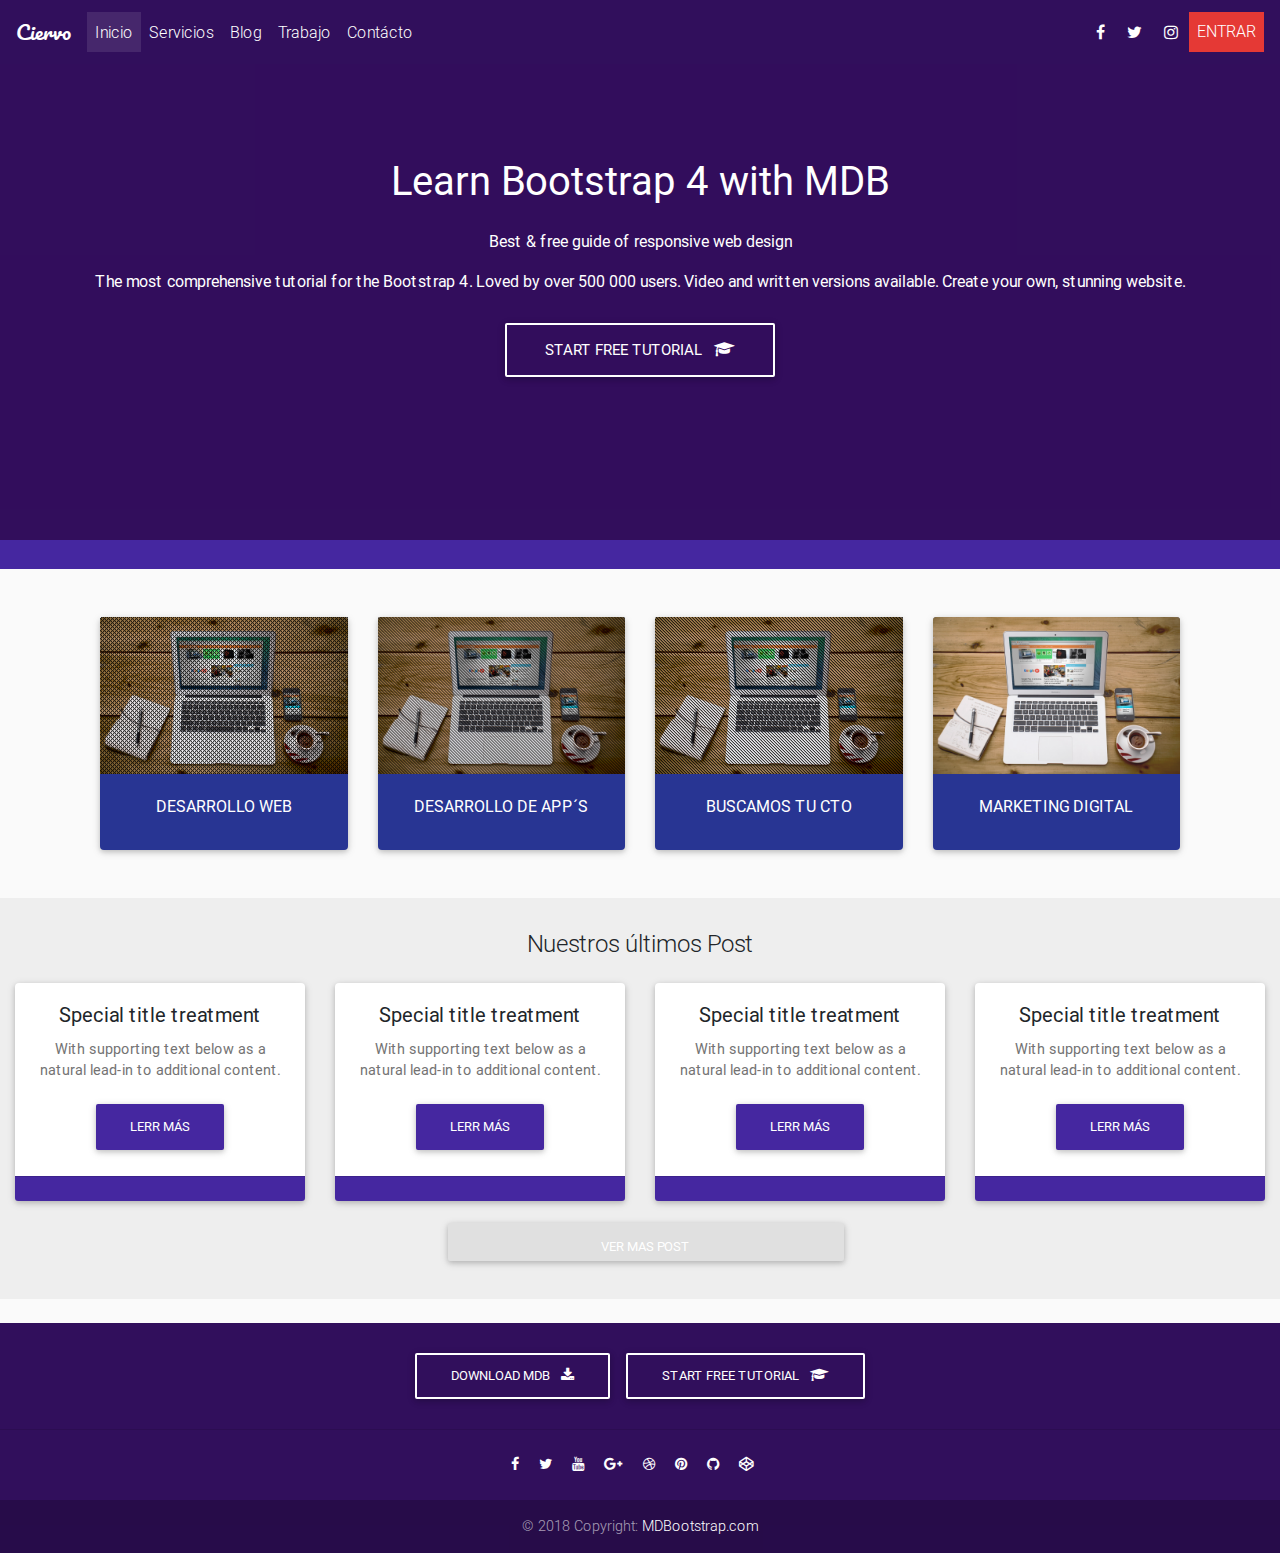
==== commit 31839776: "nuevos cambios" ====
--- a/MDB4/mypage2/index.html
+++ b/MDB4/mypage2/index.html
@@ -6,13 +6,13 @@
     <meta charset="utf-8">
     <meta name="viewport" content="width=device-width, initial-scale=1, shrink-to-fit=no">
     <meta http-equiv="x-ua-compatible" content="ie=edge">
-    <title>Ciervo Lab</title>
+    <title>Ciervo</title>
     <!-- Font Awesome -->
     <link rel="stylesheet" href="https://maxcdn.bootstrapcdn.com/font-awesome/4.7.0/css/font-awesome.min.css">
     <!-- Bootstrap core CSS -->
     <link href="css/bootstrap.min.css" rel="stylesheet">
     <!-- Material Design Bootstrap -->
-    <link href="css/mdb.min.css" rel="stylesheet">
+    <link href="css/mdb.css" rel="stylesheet">
     <!-- Your custom styles (optional) -->
     <link href="css/style.css" rel="stylesheet">
      <link href="css/compiled-4.5.9.min.css" rel="stylesheet">
@@ -28,7 +28,7 @@
 
         @media (min-width: 800px) and (max-width: 850px) {
               .navbar:not(.top-nav-collapse) {
-                  background: #929FBA!important;
+                  
               }
           }
 
@@ -53,23 +53,23 @@
 
         @media (min-width: 800px) and (max-width: 850px) {
                   .navbar:not(.top-nav-collapse) {
-                      background: #929FBA!important;
+                      
                   }
               }
 
     </style>
 </head>
 
-<body>
-
-  <header>
-
-    <nav class="navbar fixed-top navbar-expand-lg navbar-dark indigo darken-3 scrolling-navbar">
-        <a class="navbar-brand titulo-app" href="index.html"><strong>Ciervo Lab</strong></a>
+<body class="grey lighten-5">
+
+  <header class="">
+
+    <nav style="box-shadow: none !important;" class="purple-bg navbar fixed-top navbar-expand-lg navbar-dark   scrolling-navbar">
+        <a class="navbar-brand titulo-app" href="index.html"><strong>Ciervo</strong></a>
         <button class="navbar-toggler" type="button" data-toggle="collapse" data-target="#navbarSupportedContent" aria-controls="navbarSupportedContent" aria-expanded="false" aria-label="Toggle navigation">
             <span class="navbar-toggler-icon"></span>
         </button>
-        <div class="collapse navbar-collapse" id="navbarSupportedContent">
+        <div class="collapse navbar-collapse"  id="navbarSupportedContent">
             <ul class="navbar-nav mr-auto">
                 <li class="nav-item active">
                     <a class="nav-link" href="index.html">Inicio <span class="sr-only">(current)</span></a>
@@ -86,8 +86,10 @@
                 <li class="nav-item">
                     <a class="nav-link" href="contact.html">Contácto</a>
                 </li>
+                
             </ul>
             <ul class="navbar-nav nav-flex-icons">
+              
                 <li class="nav-item">
                     <a class="nav-link"><i class="fa fa-facebook"></i></a>
                 </li>
@@ -97,27 +99,31 @@
                 <li class="nav-item">
                     <a class="nav-link"><i class="fa fa-instagram"></i></a>
                 </li>
+                <li class="nav-item  red darken-1 ">
+                    <a class="nav-link log-in" href="#">ENTRAR</a>
+                </li>
+               
             </ul>
         </div>
     </nav>
     <!-- Navbar -->
    <!--Carousel Wrapper-->
-    <div id="carousel-example-1z" class="carousel slide carousel-fade" data-ride="carousel">
+    <div id="carousel-example-1z " class="carousel slide carousel-fade " data-ride="carousel">
 
       <!--Indicators-->
-      <ol class="carousel-indicators">
+      <!--<ol class="carousel-indicators">
         <li data-target="#carousel-example-1z" data-slide-to="0" class="active"></li>
         <li data-target="#carousel-example-1z" data-slide-to="1"></li>
         <li data-target="#carousel-example-1z" data-slide-to="2"></li>
-      </ol>
+      </ol>-->
       <!--/.Indicators-->
 
       <!--Slides-->
       <div class="carousel-inner" role="listbox">
 
         <!--First slide-->
-        <div class="carousel-item active">
-          <div class="view" style="background-image: url('https://mdbootstrap.com/img/Photos/Others/nature7.jpg'); background-repeat: no-repeat; background-size: cover;">
+        <div class="carousel-item active purple-bg-1">
+          <div class="view" >
 
             <!-- Mask & flexbox options-->
             <div class="mask rgba-black-light d-flex justify-content-center align-items-center">
@@ -137,7 +143,7 @@
                     available. Create your own, stunning website.</strong>
                 </p>
 
-                <a target="_blank" href="https://mdbootstrap.com/bootstrap-tutorial/" class="btn btn-outline-white btn-lg">Start free tutorial
+                <a target="_blank" href="S" class="btn btn-outline-white btn-lg">Start free tutorial
                   <i class="fa fa-graduation-cap ml-2"></i>
                 </a>
               </div>
@@ -150,97 +156,31 @@
         </div>
         <!--/First slide-->
 
-        <!--Second slide-->
-        <div class="carousel-item">
-          <div class="view" style="background-image: url('https://mdbootstrap.com/img/Photos/Others/images/77.jpg'); background-repeat: no-repeat; background-size: cover;">
-
-            <!-- Mask & flexbox options-->
-            <div class="mask rgba-black-light d-flex justify-content-center align-items-center">
-
-              <!-- Content -->
-              <div class="text-center white-text mx-5 wow fadeIn">
-                <h1 class="mb-4">
-                  <strong>Learn Bootstrap 4 with MDB</strong>
-                </h1>
-
-                <p>
-                  <strong>Best & free guide of responsive web design</strong>
-                </p>
-
-                <p class="mb-4 d-none d-md-block">
-                  <strong>The most comprehensive tutorial for the Bootstrap 4. Loved by over 500 000 users. Video and written versions
-                    available. Create your own, stunning website.</strong>
-                </p>
-
-                <a target="_blank" href="https://mdbootstrap.com/bootstrap-tutorial/" class="btn btn-outline-white btn-lg">Start free tutorial
-                  <i class="fa fa-graduation-cap ml-2"></i>
-                </a>
-              </div>
-              <!-- Content -->
-
-            </div>
-            <!-- Mask & flexbox options-->
-
-          </div>
-        </div>
-        <!--/Second slide-->
-
-        <!--Third slide-->
-        <div class="carousel-item">
-          <div class="view" style="background-image: url('https://mdbootstrap.com/img/Photos/Others/images/47.jpg'); background-repeat: no-repeat; background-size: cover;">
-
-            <!-- Mask & flexbox options-->
-            <div class="mask rgba-black-light d-flex justify-content-center align-items-center">
-
-              <!-- Content -->
-              <div class="text-center white-text mx-5 wow fadeIn">
-                <h1 class="mb-4">
-                  <strong>Learn Bootstrap 4 with MDB</strong>
-                </h1>
-
-                <p>
-                  <strong>Best & free guide of responsive web design</strong>
-                </p>
-
-                <p class="mb-4 d-none d-md-block">
-                  <strong>The most comprehensive tutorial for the Bootstrap 4. Loved by over 500 000 users. Video and written versions
-                    available. Create your own, stunning website.</strong>
-                </p>
-
-                <a target="_blank" href="https://mdbootstrap.com/bootstrap-tutorial/" class="btn btn-outline-white btn-lg">Start free tutorial
-                  <i class="fa fa-graduation-cap ml-2"></i>
-                </a>
-              </div>
-              <!-- Content -->
-
-            </div>
-            <!-- Mask & flexbox options-->
-
-          </div>
-        </div>
-        <!--/Third slide-->
-
       </div>
       <!--/.Slides-->
 
       <!--Controls-->
-      <a class="carousel-control-prev" href="#carousel-example-1z" role="button" data-slide="prev">
+      <!--<a class="carousel-control-prev" href="#carousel-example-1z" role="button" data-slide="prev">
         <span class="carousel-control-prev-icon" aria-hidden="true"></span>
         <span class="sr-only">Previous</span>
       </a>
       <a class="carousel-control-next" href="#carousel-example-1z" role="button" data-slide="next">
         <span class="carousel-control-next-icon" aria-hidden="true"></span>
         <span class="sr-only">Next</span>
-      </a>
+      </a>-->
       <!--/.Controls-->
 
     </div>
     <!--/.Carousel Wrapper-->
 
   </header>
+  <!-- -->
+  <main class="deep-purple darken-3 ">
+      <h4 class="text-center"><br></h4>
+  </main>
 
   <!--Main layout-->
-  <main>
+  <main style="">
     <div class="container">
     
     <!-- ========================================================
@@ -250,590 +190,218 @@
     <section class="container text-center my-5 " > 
 
           <!-- Section heading -->
-          <h2 class="h1-responsive font-weight-bold text-center my-5">¿Qué podemos hacer?</h2>
+          <!--<h2 class="h1-responsive font-weight-bold text-center my-2">NUESTROS SERVICIOS</h2>-->
               <!-- Grid row -->
-          <div class="row">
-
-            <!-- Grid column -->
-            <div class="col-lg-3 col-md-6 mb-lg-0 mb-4">
-              <!-- Collection card -->
-              <div class="card collection-card z-depth-1-half">
-                <!-- Card image -->
-                <div class="view zoom">
-                  <img src="img/dw1.jpg" class="img-fluid" alt="">
-                  <div class="stripe dark">
-                    <a>
-                      <p>Desarrollo Web
-                        <i class="fa fa-angle-right"></i>
-                      </p>
-                    </a>
-                  </div>
+
+                <!-- Grid row -->
+                <div class="row">
+
+                    <!-- Grid column -->
+                    <div class="col-md-3 col-lg-3">
+
+                        <!--Card-->
+                        <div class="card indigo darken-3">
+
+                            <!--Card image-->
+                            <div class="view">
+                                <img src="img/dw.jpg" class="card-img-top" alt="photo">
+                                <a href="#">
+                                    <div class="mask rgba-white-slight pattern-7"></div>
+                                </a>
+                            </div>
+
+                            <!--Card content-->
+                            <div class="card-body text-center">
+                                <!--Title-->
+                                <p class="card-title white-text">DESARROLLO WEB</p>
+                                <!--Text-->
+                               <!-- <a href="#" class="btn  btn-md waves-effect indigo lighten-1">Leer más</a>-->
+                            </div>
+
+                        </div>
+                        <!--/.Card-->
+
+                    </div>
+                    <!-- Grid column -->
+                    <!-- Grid column -->
+                    <div class="col-md-3 col-lg-3">
+
+                        <!--Card-->
+                        <div class="card indigo darken-3">
+
+                            <!--Card image-->
+                            <div class="view">
+                                <img src="img/dw.jpg" class="card-img-top" alt="photo">
+                                <a href="#">
+                                    <div class="mask rgba-white-slight pattern-5"></div>
+                                </a>
+                            </div>
+
+                            <!--Card content-->
+                            <div class="card-body text-center">
+                                <!--Title-->
+                                <p class="card-title white-text">DESARROLLO DE APP´S</p>
+                                <!--Text-->
+                                <!--<a href="#" class="btn btn-md waves-effect indigo lighten-1">Leer más</a>-->
+                            </div>
+
+                        </div>
+                        <!--/.Card-->
+
+                    </div>
+                    <!-- Grid column -->
+                    <div class="col-md-3 col-lg-3">
+
+                        <!--Card-->
+                        <div class="card indigo darken-3">
+
+                            <!--Card image-->
+                            <div class="view">
+                                <img src="img/dw.jpg" class="card-img-top" alt="photo">
+                                <a href="#">
+                                    <div class="mask rgba-white-slight pattern-5"></div>
+                                </a>
+                            </div>
+
+                            <!--Card content-->
+                            <div class="card-body text-center">
+                                <!--Title-->
+                                <p class="card-title white-text">BUSCAMOS TU CTO</p>
+                                <!--Text-->
+                                <!--<a href="#" class="btn btn-md waves-effect indigo lighten-1">Leer más</a>-->
+                            </div>
+
+                        </div>
+                        <!--/.Card-->
+
+                    </div>
+                    <!-- Grid column -->
+                    <div class="col-md-3 col-lg-3">
+
+                        <!--Card-->
+                        <div class="card indigo darken-3">
+
+                            <!--Card image-->
+                            <div class="view">
+                                <img src="img/dw.jpg" class="card-img-top" alt="photo">
+                                <a href="#">
+                                    <div class="mask rgba-white-slight"></div>
+                                </a>
+                            </div>
+
+                            <!--Card content-->
+                            <div class="card-body text-center">
+                                <!--Title-->
+                                <p class="card-title white-text">MARKETING DIGITAL</p>
+                                <!--Text-->
+                                <!--<a href="#" class="btn btn-md waves-effect indigo lighten-1">Leer más</a>-->
+                            </div>
+
+                        </div>
+                        <!--/.Card-->
+
+                    </div>
+                    <!-- Grid column -->
                 </div>
-                <!-- Card image -->
-              </div>
-              <!-- Collection card -->
-            </div>
-            <!-- Grid column -->
-
-            <!-- Grid column -->
-            <div class="col-lg-3 col-md-6 mb-lg-0 mb-4">
-              <!-- Collection card -->
-              <div class="card collection-card z-depth-1-half">
-                <!-- Card image -->
-                <div class="view zoom">
-                  <img src="img/dw1.jpg" class="img-fluid" alt="">
-                  <div class="stripe light">
-                    <a>
-                      <p>Sweatshirt
-                        <i class="fa fa-angle-right"></i>
-                      </p>
-                    </a>
-                  </div>
-                </div>
-                <!-- Card image -->
-              </div>
-              <!-- Collection card -->
-            </div>
-            <!-- Grid column -->
-
-            <!-- Grid column -->
-            <div class="col-lg-3 col-md-6 mb-md-0 mb-4">
-              <!-- Collection card -->
-              <div class="card collection-card z-depth-1-half">
-                <!-- Card image -->
-                <div class="view zoom">
-                  <img src="img/dw1.jpg" class="img-fluid" alt="">
-                  <div class="stripe dark">
-                    <a>
-                      <p>Accessories
-                        <i class="fa fa-angle-right"></i>
-                      </p>
-                    </a>
-                  </div>
-                </div>
-                <!-- Card image -->
-              </div>
-              <!-- Collection card -->
-            </div>
-            <!-- Grid column -->
-
-            <!-- Fourth column -->
-            <div class="col-lg-3 col-md-6">
-              <!-- Collection card -->
-              <div class="card collection-card z-depth-1-half">
-                <!-- Card image -->
-                <div class="view zoom">
-                  <img src="img/dw1.jpg" class="img-fluid" alt="">
-                  <div class="stripe light">
-                    <a>
-                      <p>Sweatshirt
-                        <i class="fa fa-angle-right"></i>
-                      </p>
-                    </a>
-                  </div>
-                </div>
-                <!-- Card image -->
-              </div>
-              <!-- Collection card -->
-            </div>
-            <!-- Fourth column -->
-
-          </div>
-          <!-- Grid row -->
+                <!-- Grid row -->
 
     </section>
       
     <!--===================================================== -->
 
-    <hr class="my-5">
-
-    <!--Section: -->
-    <section id="cascading-cards">
-
-        <div class="row">
-            <!--Subheading-->
-            <div class="col-md-4">
-                <h4 id=""><strong>Wider</strong></h4>
-
-                <!--Description-->
-                <p class="description"></p>
-
-                <!--Section: Live preview-->
-                <section>
-
-                    <!-- Card Wider -->
-                    <div class="card card-cascade wider mb-4">
-
-                      <!-- Card image -->
-                      <div class="view view-cascade overlay">
-                        <img  class="card-img-top" src="https://mdbootstrap.com/img/Photos/Others/photo6.jpg" alt="Card image cap">
-                        <a href="#!">
-                          <div class="mask rgba-white-slight"></div>
-                        </a>
-                      </div>
-
-                      <!-- Card content -->
-                      <div class="card-body card-body-cascade text-center">
-
-                        <!-- Title -->
-                        <h4 class="card-title"><strong>Alison Belmont</strong></h4>
-                        <!-- Subtitle -->
-                        <h5 class="blue-text pb-2"><strong>Graffiti Artist</strong></h5>
-                        <!-- Text -->
-                        <p class="card-text">Sed ut perspiciatis unde omnis iste natus sit voluptatem accusantium doloremque laudantium, totam rem aperiam. </p>
-
-                        <!-- Linkedin -->
-                        <a class="px-2 fa-lg li-ic"><i class="fa fa-linkedin"></i></a>
-                        <!-- Twitter -->
-                        <a class="px-2 fa-lg tw-ic"><i class="fa fa-twitter"></i></a>
-                        <!-- Dribbble -->
-                        <a class="px-2 fa-lg fb-ic"><i class="fa fa-facebook"></i></a>
-
-                      </div>
-
+</div>
+</main>
+<main class="grey lighten-3">
+    <div class="container-fluid py-3">
+        <!-- =================== --> 
+          <div class="row"> 
+              <div class="col-lg-12 py-3">
+                   <h4 class="text-center">Nuestros últimos Post</h4>
+              </div>
+              <div class="col-lg-12">
+                  <!-- post cards -->
+                    <div class="row">
+                                             
+                     
+                        <!-- one post -->
+                          <div class="col-sm-12 col-md-3 col-lg-3">
+                            <div class="card text-center">
+                            
+                              <div class="card-body">
+                                <h5 class="card-title">Special title treatment</h5>
+                                <p class="card-text">With supporting text below as a natural lead-in to additional content.</p>
+                                <a href="#" class="btn btn-primary deep-purple darken-3">Lerr más</a>
+                              </div>
+                              <div class="card-footer deep-purple darken-3">
+                                
+                              </div>
+                            </div>
+                          </div>
+                        <!-- one post -->
+                         <!-- one post -->
+                          <div class="col-sm-12 col-md-3 col-lg-3">
+                            <div class="card text-center">
+                            
+                              <div class="card-body">
+                                <h5 class="card-title">Special title treatment</h5>
+                                <p class="card-text">With supporting text below as a natural lead-in to additional content.</p>
+                                <a href="#" class="btn btn-primary deep-purple darken-3">Lerr más</a>
+                              </div>
+                              <div class="card-footer deep-purple darken-3 ">
+                                
+                              </div>
+                            </div>
+                          </div>
+                        <!-- one post -->
+                         <!-- one post -->
+                          <div class="col-sm-12 col-md-3 col-lg-3">
+                            <div class="card text-center">
+                            
+                              <div class="card-body">
+                                <h5 class="card-title">Special title treatment</h5>
+                                <p class="card-text">With supporting text below as a natural lead-in to additional content.</p>
+                                <a href="#" class="btn btn-primary deep-purple darken-3">Lerr más</a>
+                              </div>
+                              <div class="card-footer deep-purple darken-3 ">
+                               
+                              </div>
+                            </div>
+                          </div>
+                        <!-- one post -->
+                         <!-- one post -->
+                          <div class="col-sm-12 col-md-3 col-lg-3">
+                            <div class="card text-center">
+                            
+                              <div class="card-body">
+                                <h5 class="card-title">Special title treatment</h5>
+                                <p class="card-text">With supporting text below as a natural lead-in to additional content.</p>
+                                <a href="#" class="btn btn-primary deep-purple darken-3">Lerr más</a>
+                              </div>
+                              <div class="card-footer deep-purple darken-3 ">
+                                
+                              </div>
+                            </div>
+                          </div>
+                        <!-- one post -->
                     </div>
-                    <!-- Card Wider -->
-
-                </section>
-                <!--Section: Live preview-->
-            </div>
-        </div>
-        <!--Section: Code-->
-       
-    </section>
-    <!--/Section: -->
-
-
-
-
-      <!--Section: Main info-->
-      <section class="mt-5 wow fadeIn" style="background-color: #e0e0e0e0;">
-
-        <!--Grid row-->
-        <div class="row">
-
-          <!--Grid column-->
-          <div class="col-md-6 mb-4">
-
-            <img src="https://mdbootstrap.com/img/Marketing/mdb-press-pack/mdb-main.jpg" class="img-fluid z-depth-1-half" alt="">
-
+                  <!-- end post cards-->
+              </div>
+              <div class="col-xs-12  col-lg-4 offset-lg-4 py-3">
+                  <a href="#" class="btn btn-primary form-control grey lighten-2">VER MAS POST</a>
+              </div>
           </div>
-          <!--Grid column-->
-
-          <!--Grid column-->
-          <div class="col-md-6 mb-4">
-
-            <!-- Main heading -->
-            <h3 class="h3 mb-3">Material Design for Bootstrap</h3>
-            <p>This template is created with Material Design for Bootstrap (
-              <strong>MDB</strong> ) framework.</p>
-            <p>Read details below to learn more about MDB.</p>
-            <!-- Main heading -->
-
-            <hr>
-
-            <p>
-              <strong>400+</strong> material UI elements,
-              <strong>600+</strong> material icons,
-              <strong>74</strong> CSS animations, SASS files, templates, tutorials and many more.
-              <strong>Free for personal and commercial use.</strong>
-            </p>
-
-            <!-- CTA -->
-            <a target="_blank" href="https://mdbootstrap.com/getting-started/" class="btn btn-grey btn-md">Download
-              <i class="fa fa-download ml-1"></i>
-            </a>
-            <a target="_blank" href="https://mdbootstrap.com/components/" class="btn btn-grey btn-md">Live demo
-              <i class="fa fa-image ml-1"></i>
-            </a>
-
-          </div>
-          <!--Grid column-->
-
-        </div>
-        <!--Grid row-->
-
-      </section>
-      <!--Section: Main info-->
-
-      <hr class="my-5">
-
-      <!--Section: Main features & Quick Start-->
-      <section>
-
-        <h3 class="h3 text-center mb-5">About MDB</h3>
-
-        <!--Grid row-->
-        <div class="row wow fadeIn">
-
-          <!--Grid column-->
-          <div class="col-lg-6 col-md-12 px-4">
-
-            <!--First row-->
-            <div class="row">
-              <div class="col-1 mr-3">
-                <i class="fa fa-code fa-2x indigo-text"></i>
-              </div>
-              <div class="col-10">
-                <h5 class="feature-title">Bootstrap 4</h5>
-                <p class="grey-text">Thanks to MDB you can take advantage of all feature of newest Bootstrap 4.</p>
-              </div>
-            </div>
-            <!--/First row-->
-
-            <div style="height:30px"></div>
-
-            <!--Second row-->
-            <div class="row">
-              <div class="col-1 mr-3">
-                <i class="fa fa-book fa-2x blue-text"></i>
-              </div>
-              <div class="col-10">
-                <h5 class="feature-title">Detailed documentation</h5>
-                <p class="grey-text">We give you detailed user-friendly documentation at your disposal. It will help you to implement your ideas
-                  easily.
-                </p>
-              </div>
-            </div>
-            <!--/Second row-->
-
-            <div style="height:30px"></div>
-
-            <!--Third row-->
-            <div class="row">
-              <div class="col-1 mr-3">
-                <i class="fa fa-graduation-cap fa-2x cyan-text"></i>
-              </div>
-              <div class="col-10">
-                <h5 class="feature-title">Lots of tutorials</h5>
-                <p class="grey-text">We care about the development of our users. We have prepared numerous tutorials, which allow you to learn
-                  how to use MDB as well as other technologies.</p>
-              </div>
-            </div>
-            <!--/Third row-->
-
-          </div>
-          <!--/Grid column-->
-
-          <!--Grid column-->
-          <div class="col-lg-6 col-md-12">
-
-            <p class="h5 text-center mb-4">Watch our "5 min Quick Start" tutorial</p>
-            <div class="embed-responsive embed-responsive-16by9">
-              <iframe class="embed-responsive-item" src="https://www.youtube.com/embed/cXTThxoywNQ" allowfullscreen></iframe>
-            </div>
-          </div>
-          <!--/Grid column-->
-
-        </div>
-        <!--/Grid row-->
-
-      </section>
-      <!--Section: Main features & Quick Start-->
-
-      <hr class="my-5">
-
-      <!--Section: Not enough-->
-      <section>
-
-        <h2 class="my-5 h3 text-center">Not enough?</h2>
-
-            <!--First row-->
-            <div class="row features-small mb-5 mt-3 wow fadeIn">
-
-              <!--First column-->
-              <div class="col-md-4">
-                <!--First row-->
-                <div class="row">
-                  <div class="col-2">
-                    <i class="fa fa-check-circle fa-2x indigo-text"></i>
-                  </div>
-                  <div class="col-10">
-                    <h6 class="feature-title">Free for personal and commercial use</h6>
-                    <p class="grey-text">Our license is user-friendly. Feel free to use MDB for both private as well as commercial projects.
-                    </p>
-                    <div style="height:15px"></div>
-                  </div>
-                </div>
-                <!--/First row-->
-
-                <!--Second row-->
-                <div class="row">
-                  <div class="col-2">
-                    <i class="fa fa-check-circle fa-2x indigo-text"></i>
-                  </div>
-                  <div class="col-10">
-                    <h6 class="feature-title">400+ UI elements</h6>
-                    <p class="grey-text">An impressive collection of flexible components allows you to develop any project.
-                    </p>
-                    <div style="height:15px"></div>
-                  </div>
-                </div>
-                <!--/Second row-->
-
-                <!--Third row-->
-                <div class="row">
-                  <div class="col-2">
-                    <i class="fa fa-check-circle fa-2x indigo-text"></i>
-                  </div>
-                  <div class="col-10">
-                    <h6 class="feature-title">600+ icons</h6>
-                    <p class="grey-text">Hundreds of useful, scalable, vector icons at your disposal.</p>
-                    <div style="height:15px"></div>
-                  </div>
-                </div>
-                <!--/Third row-->
-
-                <!--Fourth row-->
-                <div class="row">
-                  <div class="col-2">
-                    <i class="fa fa-check-circle fa-2x indigo-text"></i>
-                  </div>
-                  <div class="col-10">
-                    <h6 class="feature-title">Fully responsive</h6>
-                    <p class="grey-text">It doesn't matter whether your project will be displayed on desktop, laptop, tablet or mobile phone. MDB
-                      looks great on each screen.</p>
-                    <div style="height:15px"></div>
-                  </div>
-                </div>
-                <!--/Fourth row-->
-              </div>
-              <!--/First column-->
-
-              <!--Second column-->
-              <div class="col-md-4 flex-center">
-                <img src="https://mdbootstrap.com/img/Others/screens.png" alt="MDB Magazine Template displayed on iPhone" class="z-depth-0 img-fluid">
-              </div>
-              <!--/Second column-->
-
-              <!--Third column-->
-              <div class="col-md-4 mt-2">
-                <!--First row-->
-                <div class="row">
-                  <div class="col-2">
-                    <i class="fa fa-check-circle fa-2x indigo-text"></i>
-                  </div>
-                  <div class="col-10">
-                    <h6 class="feature-title">70+ CSS animations</h6>
-                    <p class="grey-text">Neat and easy to use animations, which will increase the interactivity of your project and delight your visitors.
-                    </p>
-                    <div style="height:15px"></div>
-                  </div>
-                </div>
-                <!--/First row-->
-
-                <!--Second row-->
-                <div class="row">
-                  <div class="col-2">
-                    <i class="fa fa-check-circle fa-2x indigo-text"></i>
-                  </div>
-                  <div class="col-10">
-                    <h6 class="feature-title">Plenty of useful templates</h6>
-                    <p class="grey-text">Need inspiration? Use one of our predefined templates for free.</p>
-                    <div style="height:15px"></div>
-                  </div>
-                </div>
-                <!--/Second row-->
-
-                <!--Third row-->
-                <div class="row">
-                  <div class="col-2">
-                    <i class="fa fa-check-circle fa-2x indigo-text"></i>
-                  </div>
-                  <div class="col-10">
-                    <h6 class="feature-title">Easy installation</h6>
-                    <p class="grey-text">5 minutes, a few clicks and... done. You will be surprised at how easy it is.
-                    </p>
-                    <div style="height:15px"></div>
-                  </div>
-                </div>
-                <!--/Third row-->
-
-                <!--Fourth row-->
-                <div class="row">
-                  <div class="col-2">
-                    <i class="fa fa-check-circle fa-2x indigo-text"></i>
-                  </div>
-                  <div class="col-10">
-                    <h6 class="feature-title">Easy to use and customize</h6>
-                    <p class="grey-text">Using MDB is straightforward and pleasant. Components flexibility allows you deep customization. You will
-                      easily adjust each component to suit your needs.</p>
-                    <div style="height:15px"></div>
-                  </div>
-                </div>
-                <!--/Fourth row-->
-              </div>
-              <!--/Third column-->
-
-            </div>
-            <!--/First row-->
-
-      </section>
-      <!--Section: Not enough-->
-
-      <hr class="mb-5">
-
-      <!--Section: More-->
-      <section>
-
-            <h2 class="my-5 h3 text-center">...and even more</h2>
-
-            <!--First row-->
-            <div class="row features-small mt-5 wow fadeIn">
-
-              <!--Grid column-->
-              <div class="col-xl-3 col-lg-6">
-                <!--Grid row-->
-                <div class="row">
-                  <div class="col-2">
-                    <i class="fa fa-firefox fa-2x mb-1 indigo-text" aria-hidden="true"></i>
-                  </div>
-                  <div class="col-10 mb-2 pl-3">
-                    <h5 class="feature-title font-bold mb-1">Cross-browser compatibility</h5>
-                    <p class="grey-text mt-2">Chrome, Firefox, IE, Safari, Opera, Microsoft Edge - MDB loves all browsers; all browsers love MDB.
-                    </p>
-                  </div>
-                </div>
-                <!--/Grid row-->
-              </div>
-              <!--/Grid column-->
-
-              <!--Grid column-->
-              <div class="col-xl-3 col-lg-6">
-                <!--Grid row-->
-                <div class="row">
-                  <div class="col-2">
-                    <i class="fa fa-level-up fa-2x mb-1 indigo-text" aria-hidden="true"></i>
-                  </div>
-                  <div class="col-10 mb-2">
-                    <h5 class="feature-title font-bold mb-1">Frequent updates</h5>
-                    <p class="grey-text mt-2">MDB becomes better every month. We love the project and enhance as much as possible.
-                    </p>
-                  </div>
-                </div>
-                <!--/Grid row-->
-              </div>
-              <!--/Grid column-->
-
-              <!--Grid column-->
-              <div class="col-xl-3 col-lg-6">
-                <!--Grid row-->
-                <div class="row">
-                  <div class="col-2">
-                    <i class="fa fa-comments-o fa-2x mb-1 indigo-text" aria-hidden="true"></i>
-                  </div>
-                  <div class="col-10 mb-2">
-                    <h5 class="feature-title font-bold mb-1">Active community</h5>
-                    <p class="grey-text mt-2">Our society grows day by day. Visit our forum and check how it is to be a part of our family.
-                    </p>
-                  </div>
-                </div>
-                <!--/Grid row-->
-              </div>
-              <!--/Grid column-->
-
-              <!--Grid column-->
-              <div class="col-xl-3 col-lg-6">
-                <!--Grid row-->
-                <div class="row">
-                  <div class="col-2">
-                    <i class="fa fa-code fa-2x mb-1 indigo-text" aria-hidden="true"></i>
-                  </div>
-                  <div class="col-10 mb-2">
-                    <h5 class="feature-title font-bold mb-1">jQuery 3.x</h5>
-                    <p class="grey-text mt-2">MDB is integrated with newest jQuery. Therefore you can use all the latest features which come along with
-                      it.
-                    </p>
-                  </div>
-                </div>
-                <!--/Grid row-->
-              </div>
-              <!--/Grid column-->
-
-            </div>
-            <!--/First row-->
-
-            <!--Second row-->
-            <div class="row features-small mt-4 wow fadeIn">
-
-              <!--Grid column-->
-              <div class="col-xl-3 col-lg-6">
-                <!--Grid row-->
-                <div class="row">
-                  <div class="col-2">
-                    <i class="fa fa-cubes fa-2x mb-1 indigo-text" aria-hidden="true"></i>
-                  </div>
-                  <div class="col-10 mb-2">
-                    <h5 class="feature-title font-bold mb-1">Modularity</h5>
-                    <p class="grey-text mt-2">Material Design for Bootstrap comes with both, compiled, ready to use libraries including all features as
-                      well as modules for CSS (SASS files) and JS.</p>
-                  </div>
-                </div>
-                <!--/Grid row-->
-              </div>
-              <!--/Grid column-->
-
-              <!--Grid column-->
-              <div class="col-xl-3 col-lg-6">
-                <!--Grid row-->
-                <div class="row">
-                  <div class="col-2">
-                    <i class="fa fa-question fa-2x mb-1 indigo-text" aria-hidden="true"></i>
-                  </div>
-                  <div class="col-10 mb-2">
-                    <h5 class="feature-title font-bold mb-1">Technical support</h5>
-                    <p class="grey-text mt-2">We care about reliability. If you have any questions - do not hesitate to contact us.
-                    </p>
-                  </div>
-                </div>
-                <!--/Grid row-->
-              </div>
-              <!--/Grid column-->
-
-              <!--Grid column-->
-              <div class="col-xl-3 col-lg-6">
-                <!--Grid row-->
-                <div class="row">
-                  <div class="col-2">
-                    <i class="fa fa-th fa-2x mb-1 indigo-text" aria-hidden="true"></i>
-                  </div>
-                  <div class="col-10 mb-2">
-                    <h5 class="feature-title font-bold mb-1">Flexbox</h5>
-                    <p class="grey-text mt-2">MDB fully supports Flex Box. You can forget about alignment issues.</p>
-                  </div>
-                </div>
-                <!--/Grid row-->
-              </div>
-              <!--/Grid column-->
-
-              <!--Grid column-->
-              <div class="col-xl-3 col-lg-6">
-                <!--Grid row-->
-                <div class="row">
-                  <div class="col-2">
-                    <i class="fa fa-file-code-o fa-2x mb-1 indigo-text" aria-hidden="true"></i>
-                  </div>
-                  <div class="col-10 mb-2">
-                    <h5 class="feature-title font-bold mb-1">SASS files</h5>
-                    <p class="grey-text mt-2">Arranged and well documented .scss files can't wait until you compile them.</p>
-                  </div>
-                </div>
-                <!--/Grid row-->
-              </div>
-              <!--/Grid column-->
-
-            </div>
-            <!--/Second row-->
-
-      </section>
-      
-
+        <!-- =================== --> 
     </div>
-  </main>
+</main>
+
+
+
+
+
   <!--Main layout-->
 
   <!--Footer-->
-  <footer class="page-footer text-center font-small mt-4 wow fadeIn indigo darken-3">
+  <footer class="page-footer text-center font-small mt-4 wow fadeIn purple-bg">
 
         <!--Call to action-->
         <div class="pt-4">
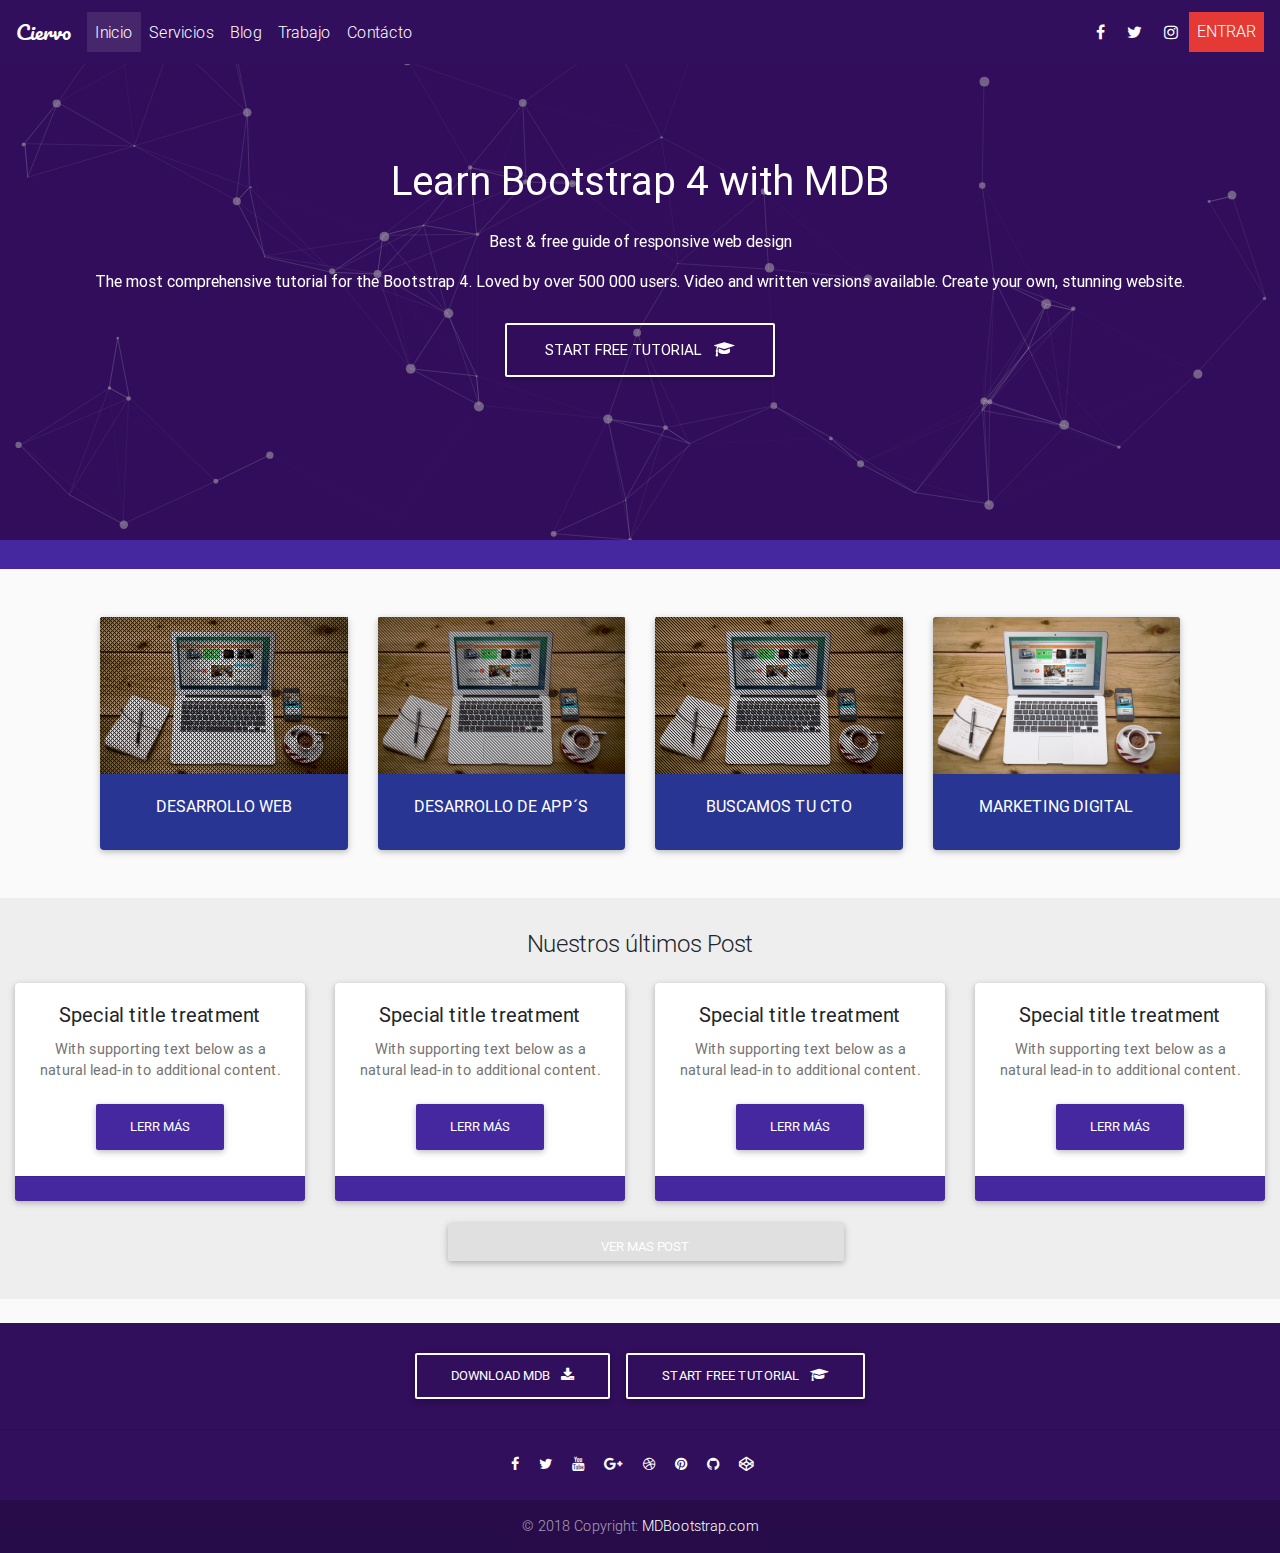
==== commit 6d6f34ff: "d" ====
--- a/MDB4/mypage2/index.html
+++ b/MDB4/mypage2/index.html
@@ -122,8 +122,8 @@
       <div class="carousel-inner" role="listbox">
 
         <!--First slide-->
-        <div class="carousel-item active purple-bg-1">
-          <div class="view" >
+        <div class="carousel-item active purple-bg-1" >
+          <div class="view" id="particles-js"  >
 
             <!-- Mask & flexbox options-->
             <div class="mask rgba-black-light d-flex justify-content-center align-items-center">
@@ -464,9 +464,14 @@
 
     <!-- SCRIPTS -->
     <!-- JQuery -->
+    <script type="text/javascript" src="js/particles.js"></script>
+    <script type="text/javascript" src="js/app.js"></script>
+    
     <script type="text/javascript" src="js/jquery-3.3.1.min.js"></script>
     <!-- Bootstrap tooltips -->
     <script type="text/javascript" src="js/popper.min.js"></script>
+
+     
     <!-- Bootstrap core JavaScript -->
     <script type="text/javascript" src="js/bootstrap.min.js"></script>
     <!-- MDB core JavaScript -->
--- a/MDB4/mypage2/css/style.css
+++ b/MDB4/mypage2/css/style.css
@@ -147,4 +147,4 @@
 }
 .purple-bg-1{
     background-color: #481484 !important;
-}+}
